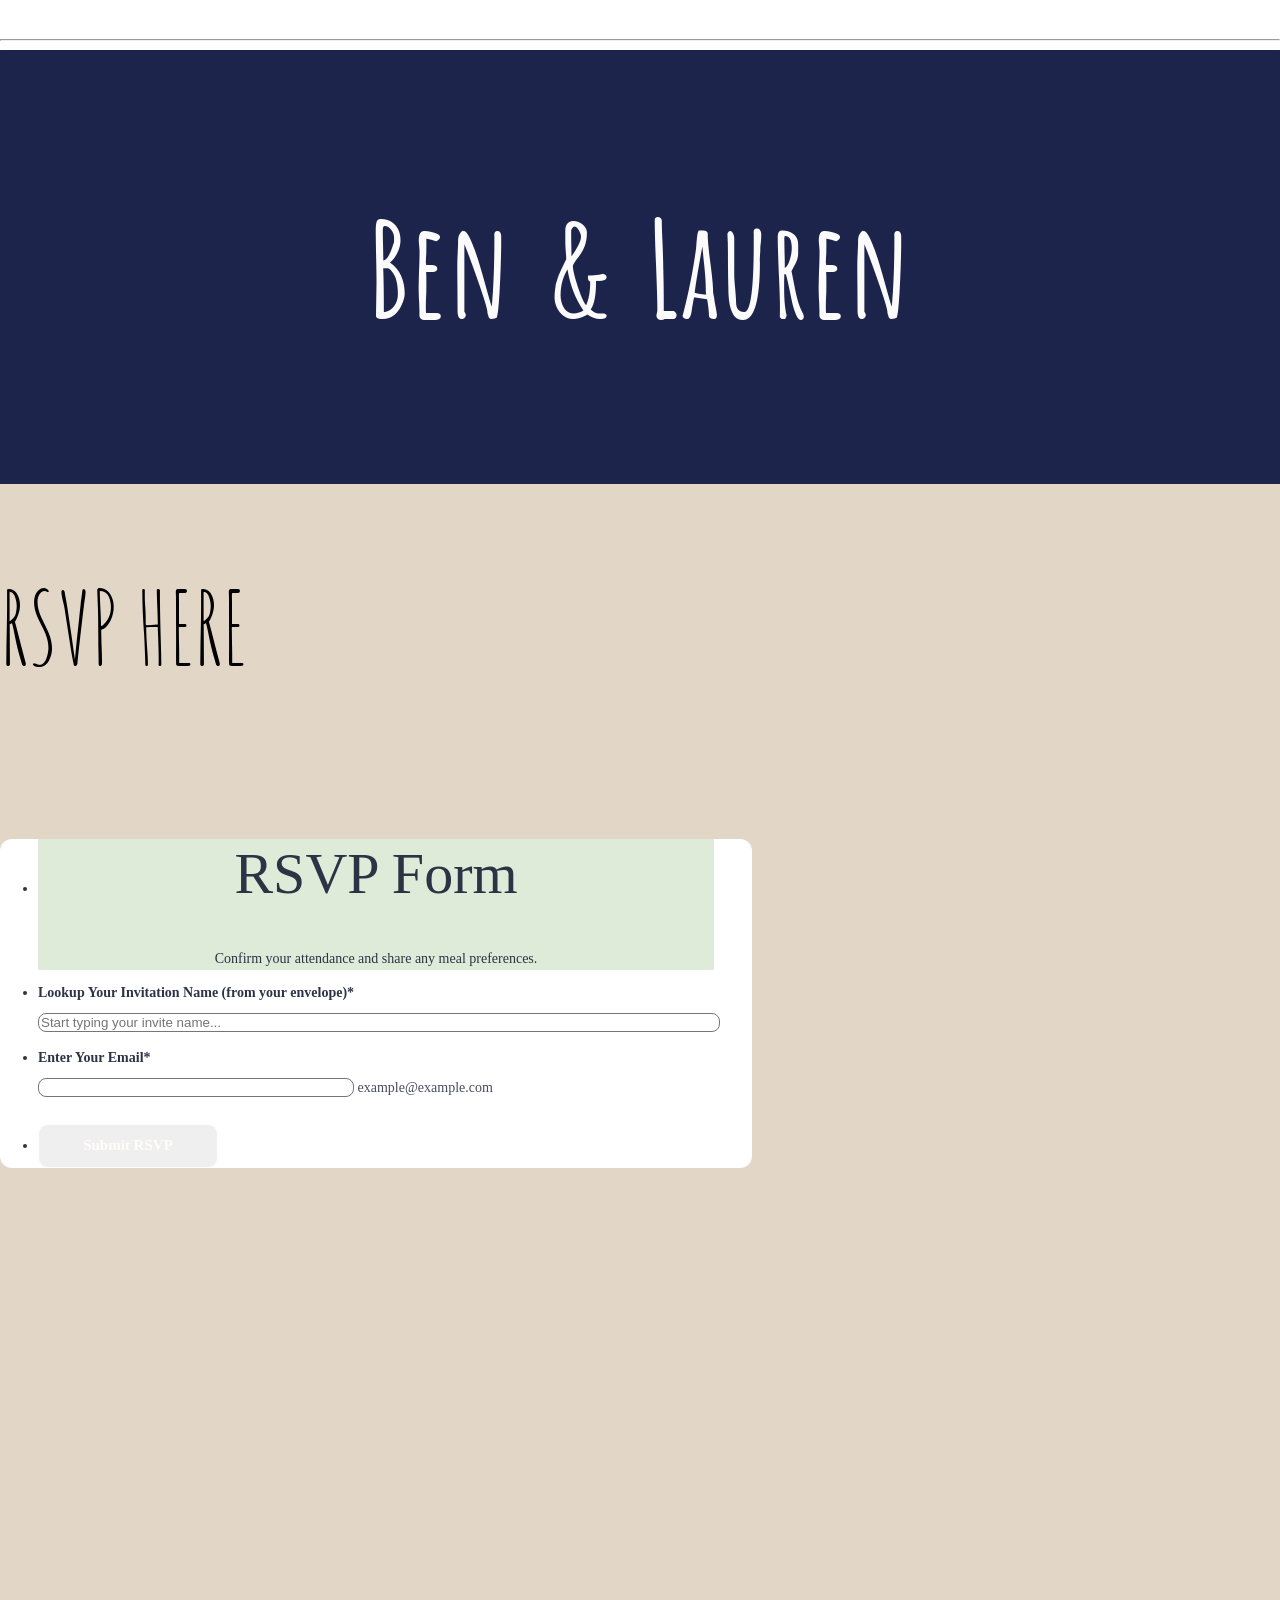
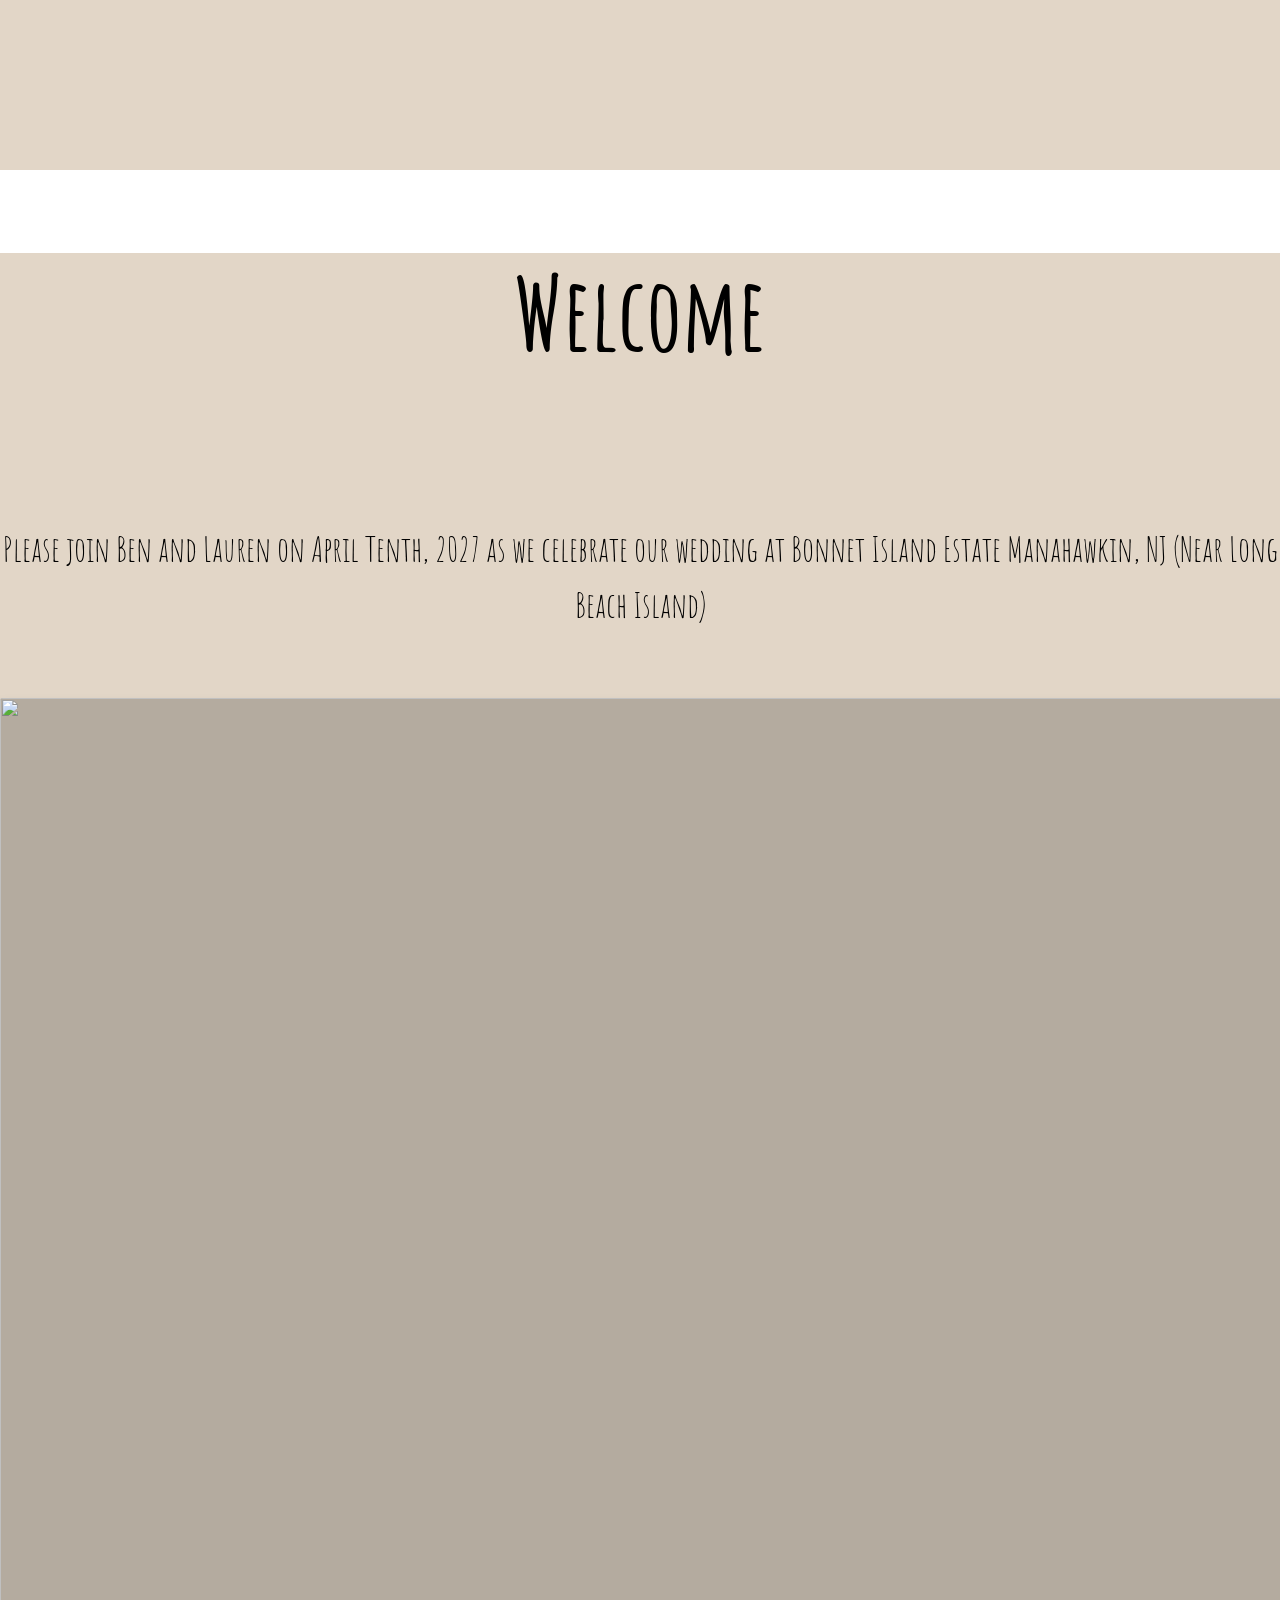
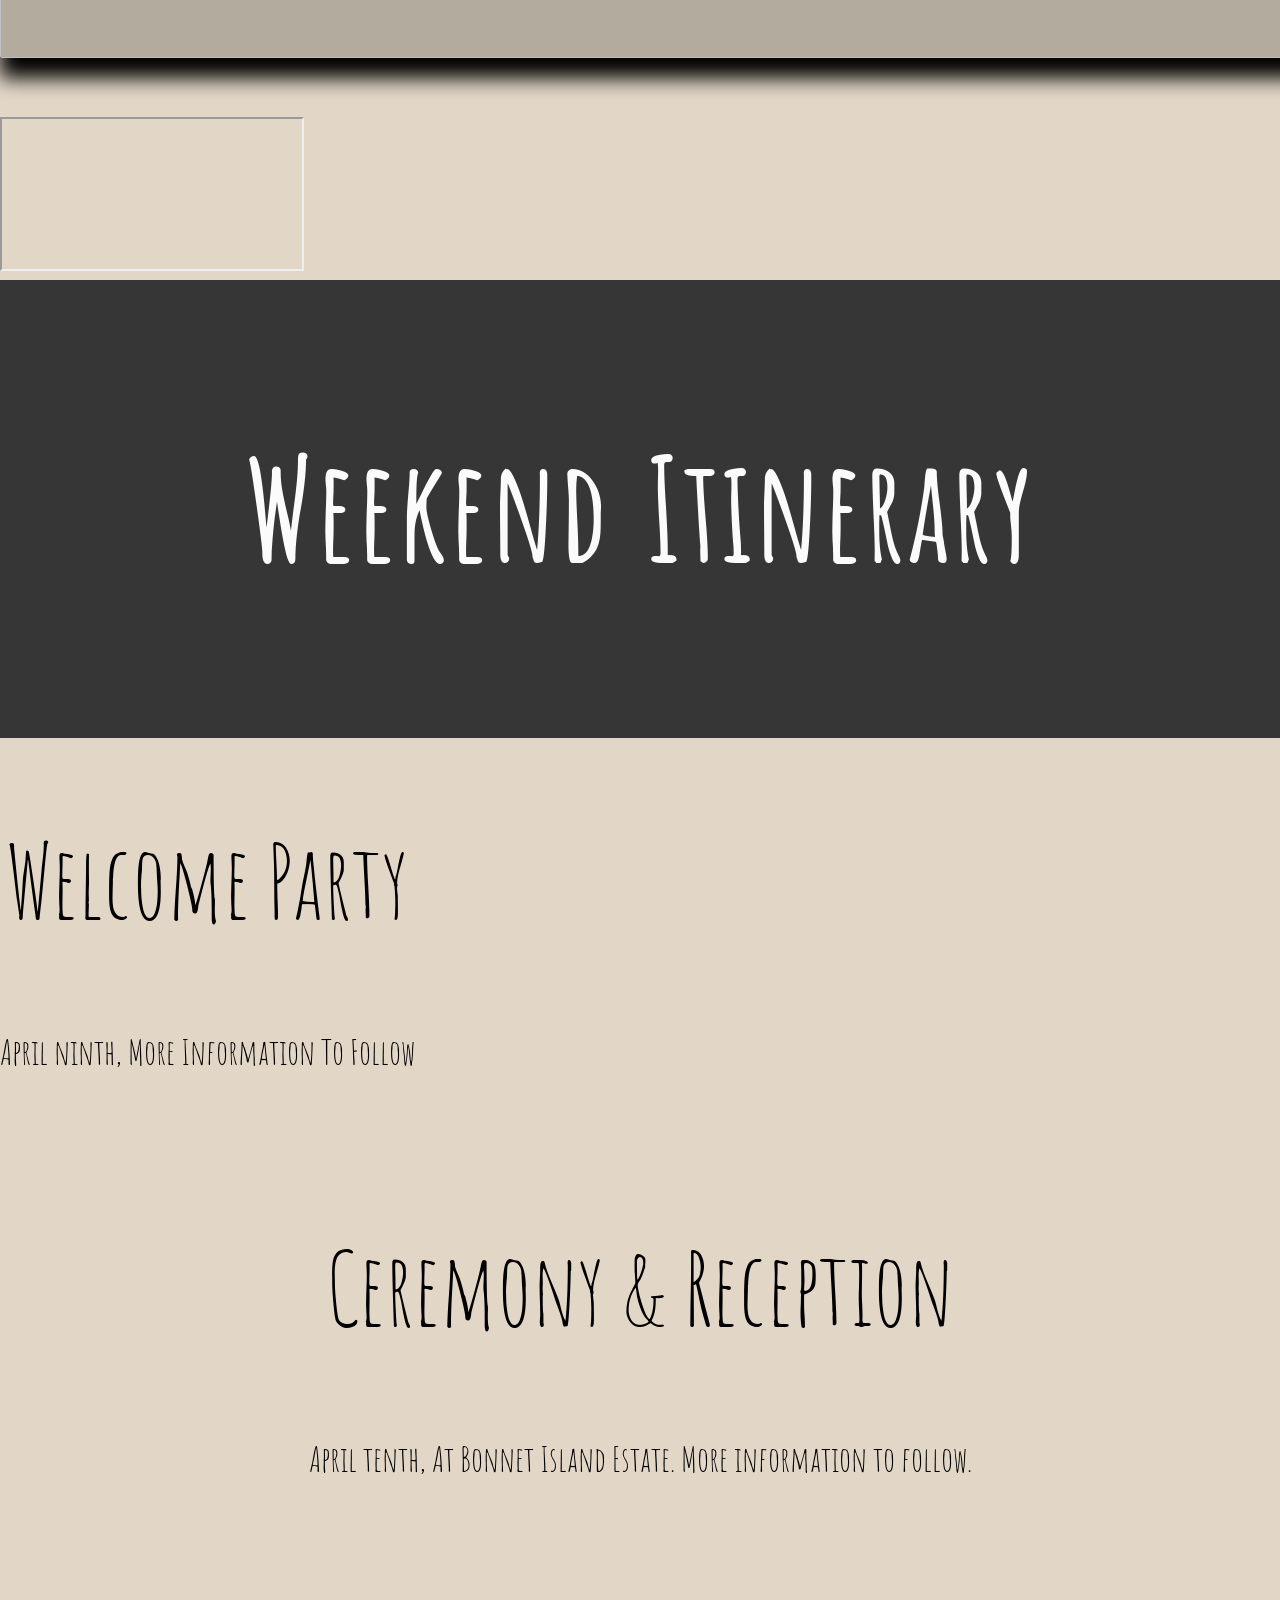
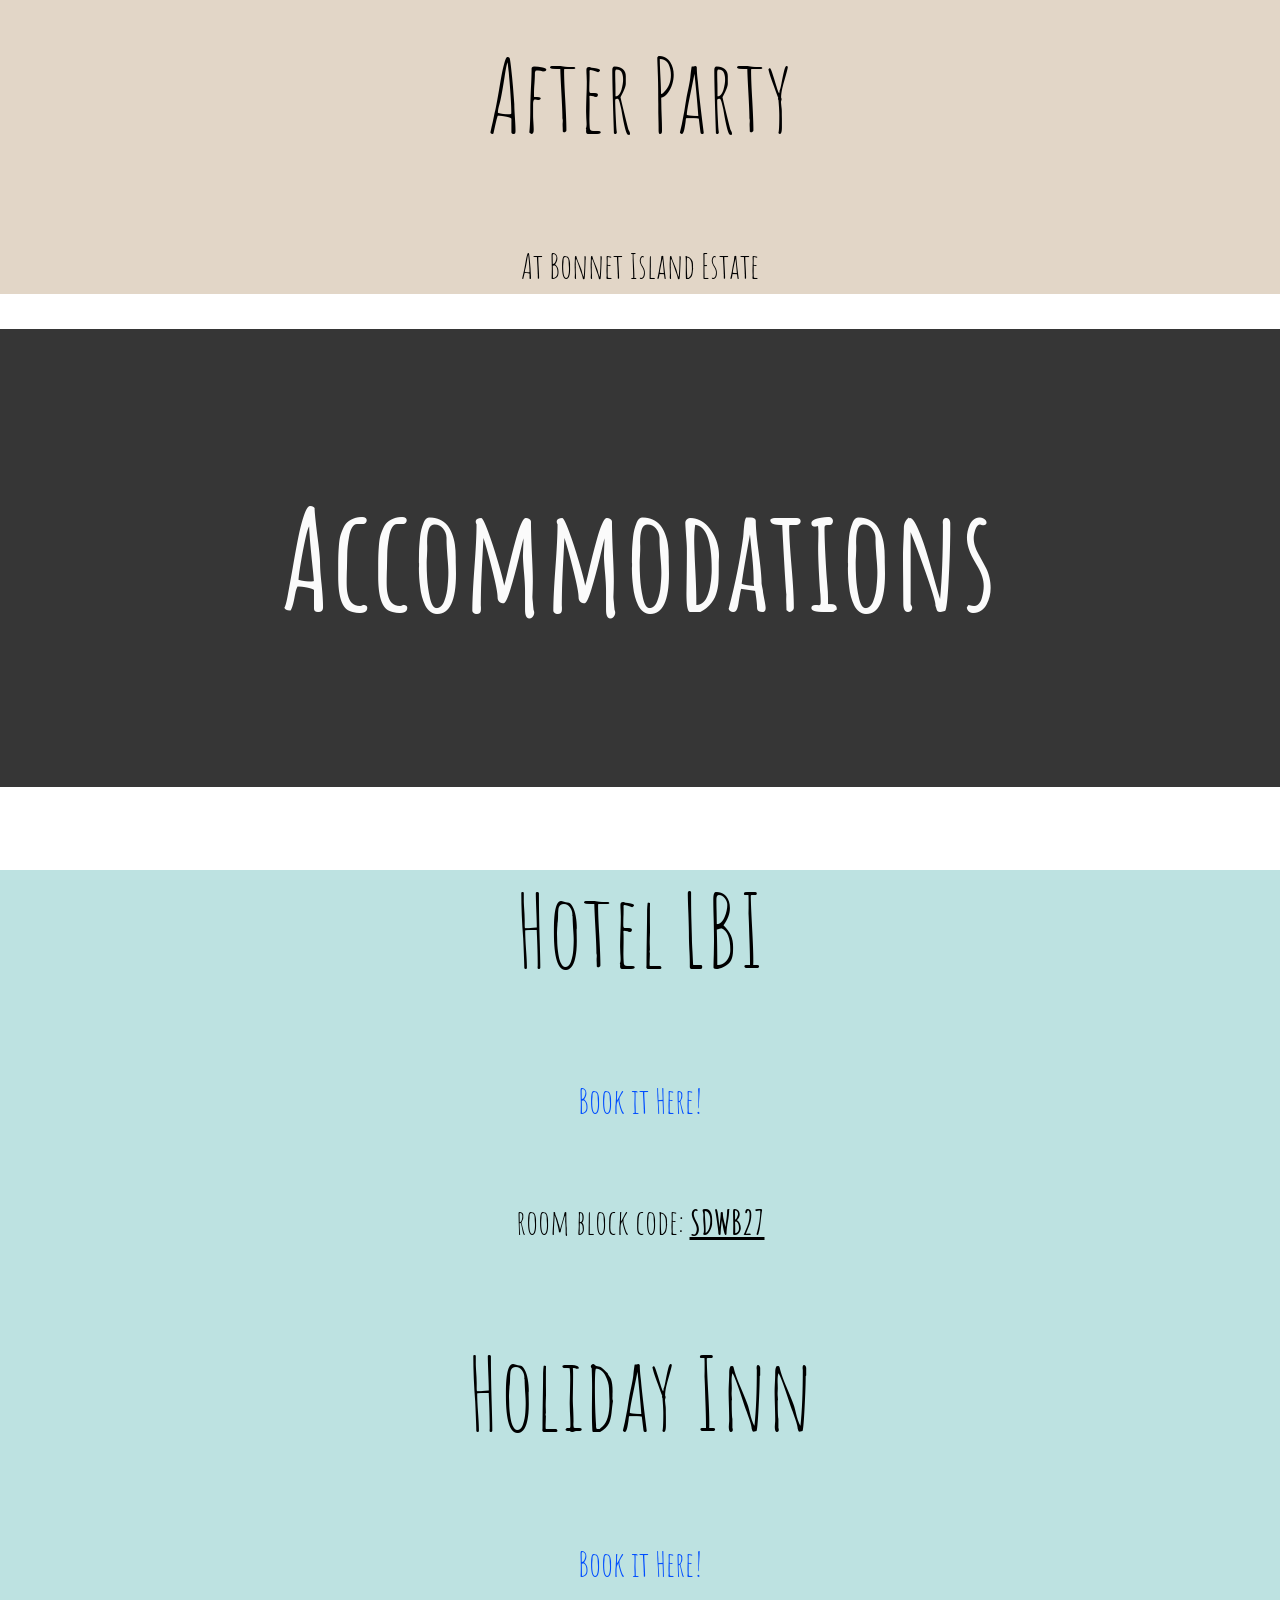
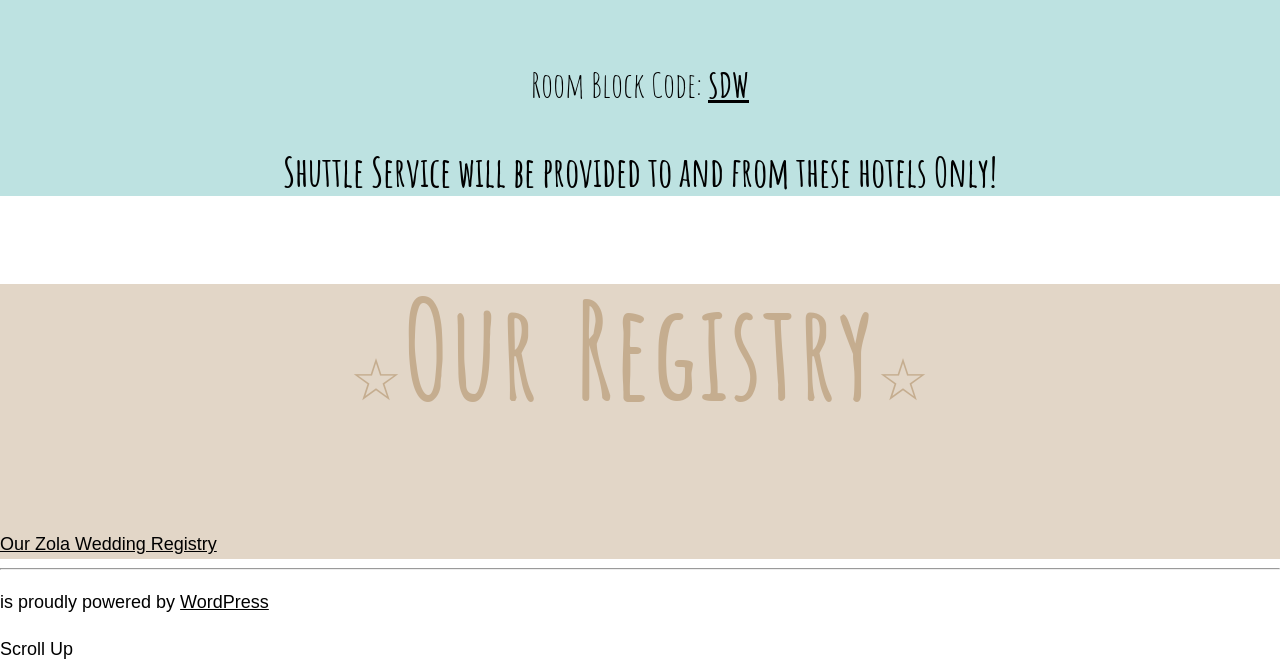
==== index.html @ 3720d5ed "added form" ====
<!DOCTYPE html>
<html lang="en-US">
<head><meta charset="UTF-8">
<link rel="profile" href="https://gmpg.org/xfn/11">
<meta http-equiv="Content-Type" content="text/html; charset=UTF-8">

<title></title>

<link rel="stylesheet" href="https://benev101.github.io/benandlauren//wp-content/themes/twentytwentythree/style.css" media="screen">
<link rel="pingback" href="https://benev101.github.io/benandlauren//xmlrpc.php">



<meta name="viewport" content="width=device-width, initial-scale=1">
<meta name="robots" content="max-image-preview:large">
<title></title>
<link rel="alternate" type="application/rss+xml" title=" » Feed" href="https://benev101.github.io/benandlauren//feed/">
<link rel="alternate" type="application/rss+xml" title=" » Comments Feed" href="https://benev101.github.io/benandlauren//comments/feed/">
<link rel="alternate" title="oEmbed (JSON)" type="application/json+oembed" href="https://benev101.github.io/benandlauren//wp-json/oembed/1.0/embed?url=https%3A%2F%2Fbenev101.github.io%2Fbenandlauren%2F%2F">
<link rel="alternate" title="oEmbed (XML)" type="text/xml+oembed" href="https://benev101.github.io/benandlauren//wp-json/oembed/1.0/embed?url=https%3A%2F%2Fbenev101.github.io%2Fbenandlauren%2F%2F&amp;format=xml">
<style id="wp-img-auto-sizes-contain-inline-css">
img:is([sizes=auto i],[sizes^="auto," i]){contain-intrinsic-size:3000px 1500px}
/*# sourceURL=wp-img-auto-sizes-contain-inline-css */
</style>
<link rel="stylesheet" id="rsvpify-embedder-style-css" href="https://benev101.github.io/benandlauren//wp-content/plugins/rsvpify-oembed/style.css?ver=1775526322" media="all">
<style id="wp-emoji-styles-inline-css">

	img.wp-smiley, img.emoji {
		display: inline !important;
		border: none !important;
		box-shadow: none !important;
		height: 1em !important;
		width: 1em !important;
		margin: 0 0.07em !important;
		vertical-align: -0.1em !important;
		background: none !important;
		padding: 0 !important;
	}
/*# sourceURL=wp-emoji-styles-inline-css */
</style>
<link rel="stylesheet" id="wp-block-library-css" href="https://benev101.github.io/benandlauren//wp-includes/css/dist/block-library/style.min.css?ver=7.0.3" media="all">
<style id="global-styles-inline-css">
:root{--wp--preset--aspect-ratio--square: 1;--wp--preset--aspect-ratio--4-3: 4/3;--wp--preset--aspect-ratio--3-4: 3/4;--wp--preset--aspect-ratio--3-2: 3/2;--wp--preset--aspect-ratio--2-3: 2/3;--wp--preset--aspect-ratio--16-9: 16/9;--wp--preset--aspect-ratio--9-16: 9/16;--wp--preset--color--black: #000000;--wp--preset--color--cyan-bluish-gray: #abb8c3;--wp--preset--color--white: #ffffff;--wp--preset--color--pale-pink: #f78da7;--wp--preset--color--vivid-red: #cf2e2e;--wp--preset--color--luminous-vivid-orange: #ff6900;--wp--preset--color--luminous-vivid-amber: #fcb900;--wp--preset--color--light-green-cyan: #7bdcb5;--wp--preset--color--vivid-green-cyan: #00d084;--wp--preset--color--pale-cyan-blue: #8ed1fc;--wp--preset--color--vivid-cyan-blue: #0693e3;--wp--preset--color--vivid-purple: #9b51e0;--wp--preset--color--base: #ffffff;--wp--preset--color--contrast: #000000;--wp--preset--color--primary: #9DFF20;--wp--preset--color--secondary: #345C00;--wp--preset--color--tertiary: #F6F6F6;--wp--preset--gradient--vivid-cyan-blue-to-vivid-purple: linear-gradient(135deg,rgb(6,147,227) 0%,rgb(155,81,224) 100%);--wp--preset--gradient--light-green-cyan-to-vivid-green-cyan: linear-gradient(135deg,rgb(122,220,180) 0%,rgb(0,208,130) 100%);--wp--preset--gradient--luminous-vivid-amber-to-luminous-vivid-orange: linear-gradient(135deg,rgb(252,185,0) 0%,rgb(255,105,0) 100%);--wp--preset--gradient--luminous-vivid-orange-to-vivid-red: linear-gradient(135deg,rgb(255,105,0) 0%,rgb(207,46,46) 100%);--wp--preset--gradient--very-light-gray-to-cyan-bluish-gray: linear-gradient(135deg,rgb(238,238,238) 0%,rgb(169,184,195) 100%);--wp--preset--gradient--cool-to-warm-spectrum: linear-gradient(135deg,rgb(74,234,220) 0%,rgb(151,120,209) 20%,rgb(207,42,186) 40%,rgb(238,44,130) 60%,rgb(251,105,98) 80%,rgb(254,248,76) 100%);--wp--preset--gradient--blush-light-purple: linear-gradient(135deg,rgb(255,206,236) 0%,rgb(152,150,240) 100%);--wp--preset--gradient--blush-bordeaux: linear-gradient(135deg,rgb(254,205,165) 0%,rgb(254,45,45) 50%,rgb(107,0,62) 100%);--wp--preset--gradient--luminous-dusk: linear-gradient(135deg,rgb(255,203,112) 0%,rgb(199,81,192) 50%,rgb(65,88,208) 100%);--wp--preset--gradient--pale-ocean: linear-gradient(135deg,rgb(255,245,203) 0%,rgb(182,227,212) 50%,rgb(51,167,181) 100%);--wp--preset--gradient--electric-grass: linear-gradient(135deg,rgb(202,248,128) 0%,rgb(113,206,126) 100%);--wp--preset--gradient--midnight: linear-gradient(135deg,rgb(2,3,129) 0%,rgb(40,116,252) 100%);--wp--preset--font-size--small: clamp(0.875rem, 0.875rem + ((1vw - 0.2rem) * 0.227), 1rem);--wp--preset--font-size--medium: clamp(1rem, 1rem + ((1vw - 0.2rem) * 0.227), 1.125rem);--wp--preset--font-size--large: clamp(1.75rem, 1.75rem + ((1vw - 0.2rem) * 0.227), 1.875rem);--wp--preset--font-size--x-large: 2.25rem;--wp--preset--font-size--xx-large: clamp(6.1rem, 6.1rem + ((1vw - 0.2rem) * 7.091), 10rem);--wp--preset--font-family--dm-sans: "DM Sans", sans-serif;--wp--preset--font-family--ibm-plex-mono: 'IBM Plex Mono', monospace;--wp--preset--font-family--inter: "Inter", sans-serif;--wp--preset--font-family--system-font: -apple-system,BlinkMacSystemFont,"Segoe UI",Roboto,Oxygen-Sans,Ubuntu,Cantarell,"Helvetica Neue",sans-serif;--wp--preset--font-family--source-serif-pro: "Source Serif Pro", serif;--wp--preset--spacing--20: 0.44rem;--wp--preset--spacing--30: clamp(1.5rem, 5vw, 2rem);--wp--preset--spacing--40: clamp(1.8rem, 1.8rem + ((1vw - 0.48rem) * 2.885), 3rem);--wp--preset--spacing--50: clamp(2.5rem, 8vw, 4.5rem);--wp--preset--spacing--60: clamp(3.75rem, 10vw, 7rem);--wp--preset--spacing--70: clamp(5rem, 5.25rem + ((1vw - 0.48rem) * 9.096), 8rem);--wp--preset--spacing--80: clamp(7rem, 14vw, 11rem);--wp--preset--shadow--natural: 6px 6px 9px rgba(0, 0, 0, 0.2);--wp--preset--shadow--deep: 12px 12px 50px rgba(0, 0, 0, 0.4);--wp--preset--shadow--sharp: 6px 6px 0px rgba(0, 0, 0, 0.2);--wp--preset--shadow--outlined: 6px 6px 0px -3px rgb(255, 255, 255), 6px 6px rgb(0, 0, 0);--wp--preset--shadow--crisp: 6px 6px 0px rgb(0, 0, 0);}:root { --wp--style--global--content-size: 650px;--wp--style--global--wide-size: 1200px; }:where(body) { margin: 0; }.wp-site-blocks { padding-top: var(--wp--style--root--padding-top); padding-bottom: var(--wp--style--root--padding-bottom); }.has-global-padding { padding-right: var(--wp--style--root--padding-right); padding-left: var(--wp--style--root--padding-left); }.has-global-padding > .alignfull { margin-right: calc(var(--wp--style--root--padding-right) * -1); margin-left: calc(var(--wp--style--root--padding-left) * -1); }.has-global-padding :where(:not(.alignfull.is-layout-flow) > .has-global-padding:not(.wp-block-block, .alignfull)) { padding-right: 0; padding-left: 0; }.has-global-padding :where(:not(.alignfull.is-layout-flow) > .has-global-padding:not(.wp-block-block, .alignfull)) > .alignfull { margin-left: 0; margin-right: 0; }.wp-site-blocks > .alignleft { float: left; margin-right: 2em; }.wp-site-blocks > .alignright { float: right; margin-left: 2em; }.wp-site-blocks > .aligncenter { justify-content: center; margin-left: auto; margin-right: auto; }:where(.wp-site-blocks) > * { margin-block-start: 1.5rem; margin-block-end: 0; }:where(.wp-site-blocks) > :first-child { margin-block-start: 0; }:where(.wp-site-blocks) > :last-child { margin-block-end: 0; }:root { --wp--style--block-gap: 1.5rem; }:root :where(.is-layout-flow) > :first-child{margin-block-start: 0;}:root :where(.is-layout-flow) > :last-child{margin-block-end: 0;}:root :where(.is-layout-flow) > *{margin-block-start: 1.5rem;margin-block-end: 0;}:root :where(.is-layout-constrained) > :first-child{margin-block-start: 0;}:root :where(.is-layout-constrained) > :last-child{margin-block-end: 0;}:root :where(.is-layout-constrained) > *{margin-block-start: 1.5rem;margin-block-end: 0;}:root :where(.is-layout-flex){gap: 1.5rem;}:root :where(.is-layout-grid){gap: 1.5rem;}.is-layout-flow > .alignleft{float: left;margin-inline-start: 0;margin-inline-end: 2em;}.is-layout-flow > .alignright{float: right;margin-inline-start: 2em;margin-inline-end: 0;}.is-layout-flow > .aligncenter{margin-left: auto !important;margin-right: auto !important;}.is-layout-constrained > .alignleft{float: left;margin-inline-start: 0;margin-inline-end: 2em;}.is-layout-constrained > .alignright{float: right;margin-inline-start: 2em;margin-inline-end: 0;}.is-layout-constrained > .aligncenter{margin-left: auto !important;margin-right: auto !important;}.is-layout-constrained > :where(:not(.alignleft):not(.alignright):not(.alignfull)){max-width: var(--wp--style--global--content-size);margin-left: auto !important;margin-right: auto !important;}.is-layout-constrained > .alignwide{max-width: var(--wp--style--global--wide-size);}body .is-layout-flex{display: flex;}.is-layout-flex{flex-wrap: wrap;align-items: center;}.is-layout-flex > :is(*, div){margin: 0;}body .is-layout-grid{display: grid;}.is-layout-grid > :is(*, div){margin: 0;}body{background-color: var(--wp--preset--color--base);color: var(--wp--preset--color--contrast);font-family: var(--wp--preset--font-family--system-font);font-size: var(--wp--preset--font-size--medium);line-height: 1.6;--wp--style--root--padding-top: var(--wp--preset--spacing--40);--wp--style--root--padding-right: var(--wp--preset--spacing--30);--wp--style--root--padding-bottom: var(--wp--preset--spacing--40);--wp--style--root--padding-left: var(--wp--preset--spacing--30);}a:where(:not(.wp-element-button)){color: var(--wp--preset--color--contrast);text-decoration: underline;}:root :where(a:where(:not(.wp-element-button)):hover){text-decoration: none;}:root :where(a:where(:not(.wp-element-button)):focus){text-decoration: underline dashed;}:root :where(a:where(:not(.wp-element-button)):active){color: var(--wp--preset--color--secondary);text-decoration: none;}h1, h2, h3, h4, h5, h6{font-weight: 400;line-height: 1.4;}h1{font-size: clamp(2.032rem, 2.032rem + ((1vw - 0.2rem) * 2.896), 3.625rem);line-height: 1.2;}h2{font-size: clamp(2.625rem, calc(2.625rem + ((1vw - 0.48rem) * 8.4135)), 3.25rem);line-height: 1.2;}h3{font-size: var(--wp--preset--font-size--x-large);}h4{font-size: var(--wp--preset--font-size--large);}h5{font-size: var(--wp--preset--font-size--medium);font-weight: 700;text-transform: uppercase;}h6{font-size: var(--wp--preset--font-size--medium);text-transform: uppercase;}:root :where(.wp-element-button, .wp-block-button__link){background-color: var(--wp--preset--color--primary);border-radius: 0;border-width: 0;color: var(--wp--preset--color--contrast);font-family: inherit;font-size: inherit;font-style: inherit;font-weight: inherit;letter-spacing: inherit;line-height: inherit;padding-top: calc(0.667em + 2px);padding-right: calc(1.333em + 2px);padding-bottom: calc(0.667em + 2px);padding-left: calc(1.333em + 2px);text-decoration: none;text-transform: inherit;}:root :where(.wp-element-button:visited, .wp-block-button__link:visited){color: var(--wp--preset--color--contrast);}:root :where(.wp-element-button:hover, .wp-block-button__link:hover){background-color: var(--wp--preset--color--contrast);color: var(--wp--preset--color--base);}:root :where(.wp-element-button:focus, .wp-block-button__link:focus){background-color: var(--wp--preset--color--contrast);color: var(--wp--preset--color--base);}:root :where(.wp-element-button:active, .wp-block-button__link:active){background-color: var(--wp--preset--color--secondary);color: var(--wp--preset--color--base);}.has-black-color{color: var(--wp--preset--color--black) !important;}.has-cyan-bluish-gray-color{color: var(--wp--preset--color--cyan-bluish-gray) !important;}.has-white-color{color: var(--wp--preset--color--white) !important;}.has-pale-pink-color{color: var(--wp--preset--color--pale-pink) !important;}.has-vivid-red-color{color: var(--wp--preset--color--vivid-red) !important;}.has-luminous-vivid-orange-color{color: var(--wp--preset--color--luminous-vivid-orange) !important;}.has-luminous-vivid-amber-color{color: var(--wp--preset--color--luminous-vivid-amber) !important;}.has-light-green-cyan-color{color: var(--wp--preset--color--light-green-cyan) !important;}.has-vivid-green-cyan-color{color: var(--wp--preset--color--vivid-green-cyan) !important;}.has-pale-cyan-blue-color{color: var(--wp--preset--color--pale-cyan-blue) !important;}.has-vivid-cyan-blue-color{color: var(--wp--preset--color--vivid-cyan-blue) !important;}.has-vivid-purple-color{color: var(--wp--preset--color--vivid-purple) !important;}.has-base-color{color: var(--wp--preset--color--base) !important;}.has-contrast-color{color: var(--wp--preset--color--contrast) !important;}.has-primary-color{color: var(--wp--preset--color--primary) !important;}.has-secondary-color{color: var(--wp--preset--color--secondary) !important;}.has-tertiary-color{color: var(--wp--preset--color--tertiary) !important;}.has-black-background-color{background-color: var(--wp--preset--color--black) !important;}.has-cyan-bluish-gray-background-color{background-color: var(--wp--preset--color--cyan-bluish-gray) !important;}.has-white-background-color{background-color: var(--wp--preset--color--white) !important;}.has-pale-pink-background-color{background-color: var(--wp--preset--color--pale-pink) !important;}.has-vivid-red-background-color{background-color: var(--wp--preset--color--vivid-red) !important;}.has-luminous-vivid-orange-background-color{background-color: var(--wp--preset--color--luminous-vivid-orange) !important;}.has-luminous-vivid-amber-background-color{background-color: var(--wp--preset--color--luminous-vivid-amber) !important;}.has-light-green-cyan-background-color{background-color: var(--wp--preset--color--light-green-cyan) !important;}.has-vivid-green-cyan-background-color{background-color: var(--wp--preset--color--vivid-green-cyan) !important;}.has-pale-cyan-blue-background-color{background-color: var(--wp--preset--color--pale-cyan-blue) !important;}.has-vivid-cyan-blue-background-color{background-color: var(--wp--preset--color--vivid-cyan-blue) !important;}.has-vivid-purple-background-color{background-color: var(--wp--preset--color--vivid-purple) !important;}.has-base-background-color{background-color: var(--wp--preset--color--base) !important;}.has-contrast-background-color{background-color: var(--wp--preset--color--contrast) !important;}.has-primary-background-color{background-color: var(--wp--preset--color--primary) !important;}.has-secondary-background-color{background-color: var(--wp--preset--color--secondary) !important;}.has-tertiary-background-color{background-color: var(--wp--preset--color--tertiary) !important;}.has-black-border-color{border-color: var(--wp--preset--color--black) !important;}.has-cyan-bluish-gray-border-color{border-color: var(--wp--preset--color--cyan-bluish-gray) !important;}.has-white-border-color{border-color: var(--wp--preset--color--white) !important;}.has-pale-pink-border-color{border-color: var(--wp--preset--color--pale-pink) !important;}.has-vivid-red-border-color{border-color: var(--wp--preset--color--vivid-red) !important;}.has-luminous-vivid-orange-border-color{border-color: var(--wp--preset--color--luminous-vivid-orange) !important;}.has-luminous-vivid-amber-border-color{border-color: var(--wp--preset--color--luminous-vivid-amber) !important;}.has-light-green-cyan-border-color{border-color: var(--wp--preset--color--light-green-cyan) !important;}.has-vivid-green-cyan-border-color{border-color: var(--wp--preset--color--vivid-green-cyan) !important;}.has-pale-cyan-blue-border-color{border-color: var(--wp--preset--color--pale-cyan-blue) !important;}.has-vivid-cyan-blue-border-color{border-color: var(--wp--preset--color--vivid-cyan-blue) !important;}.has-vivid-purple-border-color{border-color: var(--wp--preset--color--vivid-purple) !important;}.has-base-border-color{border-color: var(--wp--preset--color--base) !important;}.has-contrast-border-color{border-color: var(--wp--preset--color--contrast) !important;}.has-primary-border-color{border-color: var(--wp--preset--color--primary) !important;}.has-secondary-border-color{border-color: var(--wp--preset--color--secondary) !important;}.has-tertiary-border-color{border-color: var(--wp--preset--color--tertiary) !important;}.has-vivid-cyan-blue-to-vivid-purple-gradient-background{background: var(--wp--preset--gradient--vivid-cyan-blue-to-vivid-purple) !important;}.has-light-green-cyan-to-vivid-green-cyan-gradient-background{background: var(--wp--preset--gradient--light-green-cyan-to-vivid-green-cyan) !important;}.has-luminous-vivid-amber-to-luminous-vivid-orange-gradient-background{background: var(--wp--preset--gradient--luminous-vivid-amber-to-luminous-vivid-orange) !important;}.has-luminous-vivid-orange-to-vivid-red-gradient-background{background: var(--wp--preset--gradient--luminous-vivid-orange-to-vivid-red) !important;}.has-very-light-gray-to-cyan-bluish-gray-gradient-background{background: var(--wp--preset--gradient--very-light-gray-to-cyan-bluish-gray) !important;}.has-cool-to-warm-spectrum-gradient-background{background: var(--wp--preset--gradient--cool-to-warm-spectrum) !important;}.has-blush-light-purple-gradient-background{background: var(--wp--preset--gradient--blush-light-purple) !important;}.has-blush-bordeaux-gradient-background{background: var(--wp--preset--gradient--blush-bordeaux) !important;}.has-luminous-dusk-gradient-background{background: var(--wp--preset--gradient--luminous-dusk) !important;}.has-pale-ocean-gradient-background{background: var(--wp--preset--gradient--pale-ocean) !important;}.has-electric-grass-gradient-background{background: var(--wp--preset--gradient--electric-grass) !important;}.has-midnight-gradient-background{background: var(--wp--preset--gradient--midnight) !important;}.has-small-font-size{font-size: var(--wp--preset--font-size--small) !important;}.has-medium-font-size{font-size: var(--wp--preset--font-size--medium) !important;}.has-large-font-size{font-size: var(--wp--preset--font-size--large) !important;}.has-x-large-font-size{font-size: var(--wp--preset--font-size--x-large) !important;}.has-xx-large-font-size{font-size: var(--wp--preset--font-size--xx-large) !important;}.has-dm-sans-font-family{font-family: var(--wp--preset--font-family--dm-sans) !important;}.has-ibm-plex-mono-font-family{font-family: var(--wp--preset--font-family--ibm-plex-mono) !important;}.has-inter-font-family{font-family: var(--wp--preset--font-family--inter) !important;}.has-system-font-font-family{font-family: var(--wp--preset--font-family--system-font) !important;}.has-source-serif-pro-font-family{font-family: var(--wp--preset--font-family--source-serif-pro) !important;}
/*# sourceURL=global-styles-inline-css */
</style>
<style id="wp-block-template-skip-link-inline-css">
/*! This file is auto-generated */
.skip-link.screen-reader-text{border:0;clip-path:inset(50%);height:1px;margin:-1px;overflow:hidden;padding:0;position:absolute!important;width:1px;word-wrap:normal!important;word-break:normal!important}.skip-link.screen-reader-text:focus{background-color:#eee;clip-path:none;color:#444;display:block;font-size:1em;height:auto;left:5px;line-height:normal;padding:15px 23px 14px;text-decoration:none;top:5px;width:auto;z-index:100000}
/*# sourceURL=/wp-includes/css/wp-block-template-skip-link.min.css */
</style>
<link rel="stylesheet" id="essential-widgets-css" href="https://benev101.github.io/benandlauren//wp-content/plugins/essential-widgets/public/css/essential-widgets-public.css?ver=3.0.1" media="all">
<link rel="stylesheet" id="rsvpify-embedder-frontend-css" href="https://benev101.github.io/benandlauren//wp-content/plugins/rsvpify-oembed/frontend.css?ver=1775526322" media="all">
<link rel="stylesheet" id="dashicons-css" href="https://benev101.github.io/benandlauren//wp-includes/css/dashicons.min.css?ver=7.0.3" media="all">
<link rel="stylesheet" id="to-top-css" href="https://benev101.github.io/benandlauren//wp-content/plugins/to-top/public/css/to-top-public.css?ver=3.1" media="all">
<link rel="stylesheet" id="elementor-frontend-css" href="https://benev101.github.io/benandlauren//wp-content/plugins/elementor/assets/css/frontend.min.css?ver=4.0.1" media="all">
<style id="elementor-frontend-inline-css">
.elementor-kit-89{--e-global-color-primary:#1C244B;--e-global-color-secondary:#F3F5F8;--e-global-color-text:#324A6D;--e-global-color-accent:#467FF7;--e-global-color-c696dce:#FFFFFF;--e-global-color-14ef391:#C8D5DC;--e-global-color-764183d:#F9FAFD;--e-global-color-d6cea4e:#FFFFFF;--e-global-color-86b4fcd:#02010100;--e-global-color-57c8da2:#000000CC;--e-global-typography-primary-font-family:"Poppins";--e-global-typography-primary-font-size:65px;--e-global-typography-primary-font-weight:600;--e-global-typography-primary-text-transform:none;--e-global-typography-primary-font-style:normal;--e-global-typography-primary-text-decoration:none;--e-global-typography-primary-line-height:1.2em;--e-global-typography-primary-letter-spacing:0px;--e-global-typography-secondary-font-family:"Poppins";--e-global-typography-secondary-font-size:36px;--e-global-typography-secondary-font-weight:600;--e-global-typography-secondary-text-transform:capitalize;--e-global-typography-secondary-font-style:normal;--e-global-typography-secondary-text-decoration:none;--e-global-typography-secondary-line-height:1.1em;--e-global-typography-secondary-letter-spacing:0px;--e-global-typography-text-font-family:"Poppins";--e-global-typography-text-font-size:16px;--e-global-typography-text-font-weight:300;--e-global-typography-text-text-transform:none;--e-global-typography-text-font-style:normal;--e-global-typography-text-text-decoration:none;--e-global-typography-text-line-height:1.5em;--e-global-typography-text-letter-spacing:0px;--e-global-typography-accent-font-family:"Poppins";--e-global-typography-accent-font-size:16px;--e-global-typography-accent-font-weight:400;--e-global-typography-accent-text-transform:capitalize;--e-global-typography-accent-font-style:normal;--e-global-typography-accent-text-decoration:none;--e-global-typography-accent-line-height:1em;--e-global-typography-accent-letter-spacing:0px;--e-global-typography-392b9e0-font-family:"Poppins";--e-global-typography-392b9e0-font-size:22px;--e-global-typography-392b9e0-font-weight:600;--e-global-typography-392b9e0-text-transform:capitalize;--e-global-typography-392b9e0-font-style:normal;--e-global-typography-392b9e0-text-decoration:none;--e-global-typography-392b9e0-line-height:1.2em;--e-global-typography-392b9e0-letter-spacing:0px;--e-global-typography-c05b693-font-family:"Poppins";--e-global-typography-c05b693-font-size:22px;--e-global-typography-c05b693-font-weight:300;--e-global-typography-c05b693-text-transform:none;--e-global-typography-c05b693-font-style:normal;--e-global-typography-c05b693-text-decoration:none;--e-global-typography-c05b693-line-height:1.5em;--e-global-typography-c05b693-letter-spacing:0px;--e-global-typography-6558fb1-font-family:"Poppins";--e-global-typography-6558fb1-font-size:16px;--e-global-typography-6558fb1-font-weight:300;--e-global-typography-6558fb1-text-transform:uppercase;--e-global-typography-6558fb1-font-style:normal;--e-global-typography-6558fb1-text-decoration:none;--e-global-typography-6558fb1-line-height:1.5em;--e-global-typography-6558fb1-letter-spacing:10px;--e-global-typography-92bce3b-font-family:"Poppins";--e-global-typography-92bce3b-font-size:16px;--e-global-typography-92bce3b-font-weight:400;--e-global-typography-92bce3b-text-transform:capitalize;--e-global-typography-92bce3b-font-style:italic;--e-global-typography-92bce3b-text-decoration:underline;--e-global-typography-92bce3b-line-height:1em;--e-global-typography-92bce3b-letter-spacing:0px;--e-global-typography-b2deeae-font-family:"Poppins";--e-global-typography-b2deeae-font-size:85px;--e-global-typography-b2deeae-font-weight:600;--e-global-typography-b2deeae-text-transform:none;--e-global-typography-b2deeae-font-style:normal;--e-global-typography-b2deeae-text-decoration:none;--e-global-typography-b2deeae-line-height:1em;--e-global-typography-b2deeae-letter-spacing:0px;--e-global-typography-fb1a3e0-font-family:"Poppins";--e-global-typography-fb1a3e0-font-size:200px;--e-global-typography-fb1a3e0-font-weight:600;--e-global-typography-fb1a3e0-text-transform:none;--e-global-typography-fb1a3e0-font-style:normal;--e-global-typography-fb1a3e0-text-decoration:none;--e-global-typography-fb1a3e0-line-height:1.2em;--e-global-typography-fb1a3e0-letter-spacing:0px;--e-global-typography-397e168-font-family:"Poppins";--e-global-typography-397e168-font-size:16px;--e-global-typography-397e168-font-weight:400;--e-global-typography-397e168-text-transform:capitalize;--e-global-typography-397e168-font-style:italic;--e-global-typography-397e168-text-decoration:none;--e-global-typography-397e168-line-height:1.3em;--e-global-typography-397e168-letter-spacing:0px;--e-global-typography-dc244bd-font-family:"Amatic SC";--e-global-typography-dc244bd-font-size:131px;--e-global-typography-dc244bd-font-weight:600;--e-global-typography-dc244bd-text-transform:none;--e-global-typography-dc244bd-font-style:normal;--e-global-typography-dc244bd-text-decoration:none;--e-global-typography-dc244bd-line-height:1em;--e-global-typography-dc244bd-letter-spacing:1.2px;--e-global-typography-dc244bd-word-spacing:10px;background-color:var( --e-global-color-c696dce );}.elementor-kit-89 h4{color:var( --e-global-color-primary );font-family:var( --e-global-typography-392b9e0-font-family ), Sans-serif;font-size:var( --e-global-typography-392b9e0-font-size );font-weight:var( --e-global-typography-392b9e0-font-weight );text-transform:var( --e-global-typography-392b9e0-text-transform );font-style:var( --e-global-typography-392b9e0-font-style );text-decoration:var( --e-global-typography-392b9e0-text-decoration );line-height:var( --e-global-typography-392b9e0-line-height );letter-spacing:var( --e-global-typography-392b9e0-letter-spacing );word-spacing:var( --e-global-typography-392b9e0-word-spacing );}.elementor-section.elementor-section-boxed > .elementor-container{max-width:1140px;}.e-con{--container-max-width:1140px;--container-default-padding-top:0px;--container-default-padding-right:0px;--container-default-padding-bottom:0px;--container-default-padding-left:0px;}.elementor-widget:not(:last-child){margin-block-end:20px;}.elementor-element{--widgets-spacing:20px 20px;--widgets-spacing-row:20px;--widgets-spacing-column:20px;}{}h1.entry-title{display:var(--page-title-display);}@media(max-width:1024px){.elementor-kit-89{--e-global-typography-primary-font-size:45px;--e-global-typography-secondary-font-size:25px;--e-global-typography-text-font-size:14px;--e-global-typography-accent-font-size:14px;--e-global-typography-c05b693-font-size:14px;--e-global-typography-6558fb1-font-size:14px;--e-global-typography-92bce3b-font-size:14px;--e-global-typography-b2deeae-font-size:65px;--e-global-typography-fb1a3e0-font-size:145px;--e-global-typography-397e168-font-size:14px;--e-global-typography-dc244bd-font-size:65px;}.elementor-kit-89 h4{font-size:var( --e-global-typography-392b9e0-font-size );line-height:var( --e-global-typography-392b9e0-line-height );letter-spacing:var( --e-global-typography-392b9e0-letter-spacing );word-spacing:var( --e-global-typography-392b9e0-word-spacing );}.elementor-section.elementor-section-boxed > .elementor-container{max-width:1024px;}.e-con{--container-max-width:1024px;}}@media(max-width:767px){.elementor-kit-89{--e-global-typography-primary-font-size:28px;--e-global-typography-primary-line-height:1.1em;--e-global-typography-secondary-font-size:20px;--e-global-typography-392b9e0-font-size:18px;--e-global-typography-b2deeae-font-size:48px;--e-global-typography-b2deeae-line-height:1em;--e-global-typography-fb1a3e0-font-size:100px;--e-global-typography-fb1a3e0-line-height:1em;--e-global-typography-dc244bd-font-size:48px;--e-global-typography-dc244bd-line-height:1em;}.elementor-kit-89 h4{font-size:var( --e-global-typography-392b9e0-font-size );line-height:var( --e-global-typography-392b9e0-line-height );letter-spacing:var( --e-global-typography-392b9e0-letter-spacing );word-spacing:var( --e-global-typography-392b9e0-word-spacing );}.elementor-section.elementor-section-boxed > .elementor-container{max-width:767px;}.e-con{--container-max-width:767px;}}
.e-heading-base a, .e-paragraph-base a { all: unset; cursor: pointer; }form[data-element_type="e-form"].form-state-success [data-element_type="e-form-success-message"],form[data-element_type="e-form"].form-state-error [data-element_type="e-form-error-message"]{ display: block; }
.elementor-118 .elementor-element.elementor-element-7426c920{--display:flex;--min-height:100vh;--justify-content:space-between;--align-items:center;--container-widget-width:calc( ( 1 - var( --container-widget-flex-grow ) ) * 100% );--gap:0px 0px;--row-gap:0px;--column-gap:0px;--flex-wrap:nowrap;--overflow:hidden;--overlay-opacity:0.48;border-style:none;--border-style:none;--border-radius:0px 0px 0px 0px;box-shadow:0px 39px 31px -2px rgba(0, 0, 0, 0.75);--margin-top:0px;--margin-bottom:0px;--margin-left:0px;--margin-right:0px;--padding-top:0%;--padding-bottom:0%;--padding-left:0%;--padding-right:0%;}.elementor-118 .elementor-element.elementor-element-7426c920:not(.elementor-motion-effects-element-type-background), .elementor-118 .elementor-element.elementor-element-7426c920 > .elementor-motion-effects-container > .elementor-motion-effects-layer{background-color:var( --e-global-color-primary );background-image:url("https://benev101.github.io/benandlauren//wp-content/uploads/2026/04/cropped-BenLaurenProposal-32-scaled-1-e1775766551320.jpg");background-position:top center;background-size:cover;}.elementor-118 .elementor-element.elementor-element-7426c920::before, .elementor-118 .elementor-element.elementor-element-7426c920 > .elementor-background-video-container::before, .elementor-118 .elementor-element.elementor-element-7426c920 > .e-con-inner > .elementor-background-video-container::before, .elementor-118 .elementor-element.elementor-element-7426c920 > .elementor-background-slideshow::before, .elementor-118 .elementor-element.elementor-element-7426c920 > .e-con-inner > .elementor-background-slideshow::before, .elementor-118 .elementor-element.elementor-element-7426c920 > .elementor-motion-effects-container > .elementor-motion-effects-layer::before{background-color:#0A0A0A;--background-overlay:'';}.elementor-118 .elementor-element.elementor-element-7426c920.e-con{--align-self:flex-start;--order:-99999 /* order start hack */;--flex-grow:0;--flex-shrink:1;}.elementor-widget-heading .elementor-heading-title{font-family:var( --e-global-typography-primary-font-family ), Sans-serif;font-size:var( --e-global-typography-primary-font-size );font-weight:var( --e-global-typography-primary-font-weight );text-transform:var( --e-global-typography-primary-text-transform );font-style:var( --e-global-typography-primary-font-style );text-decoration:var( --e-global-typography-primary-text-decoration );line-height:var( --e-global-typography-primary-line-height );letter-spacing:var( --e-global-typography-primary-letter-spacing );color:var( --e-global-color-primary );}.elementor-118 .elementor-element.elementor-element-4a0fd027{width:100%;max-width:100%;z-index:0;text-align:center;}.elementor-118 .elementor-element.elementor-element-4a0fd027 > .elementor-widget-container{margin:0px 0px 0px 0px;padding:5% 5% 5% 5%;}.elementor-118 .elementor-element.elementor-element-4a0fd027.elementor-element{--align-self:center;--order:99999 /* order end hack */;--flex-grow:0;--flex-shrink:1;}.elementor-118 .elementor-element.elementor-element-4a0fd027 .elementor-heading-title{font-family:"Amatic SC", Sans-serif;font-size:131px;font-weight:600;text-transform:none;font-style:normal;text-decoration:none;line-height:1em;letter-spacing:1.2px;word-spacing:10px;color:#FBFBFB;}.elementor-118 .elementor-element.elementor-element-3c12833{--display:flex;--min-height:0px;--justify-content:center;--gap:0px 0px;--row-gap:0px;--column-gap:0px;}.elementor-118 .elementor-element.elementor-element-3c12833.e-con{--flex-grow:0;--flex-shrink:0;}.elementor-118 .elementor-element.elementor-element-4381748{--display:flex;--min-height:0px;--gap:27px 20px;--row-gap:27px;--column-gap:20px;--overlay-opacity:0.5;}.elementor-118 .elementor-element.elementor-element-4381748:not(.elementor-motion-effects-element-type-background), .elementor-118 .elementor-element.elementor-element-4381748 > .elementor-motion-effects-container > .elementor-motion-effects-layer{background-color:#E2D6C7;}.elementor-118 .elementor-element.elementor-element-4381748::before, .elementor-118 .elementor-element.elementor-element-4381748 > .elementor-background-video-container::before, .elementor-118 .elementor-element.elementor-element-4381748 > .e-con-inner > .elementor-background-video-container::before, .elementor-118 .elementor-element.elementor-element-4381748 > .elementor-background-slideshow::before, .elementor-118 .elementor-element.elementor-element-4381748 > .e-con-inner > .elementor-background-slideshow::before, .elementor-118 .elementor-element.elementor-element-4381748 > .elementor-motion-effects-container > .elementor-motion-effects-layer::before{--background-overlay:'';}.elementor-118 .elementor-element.elementor-element-4381748.e-con{--flex-grow:1;--flex-shrink:0;}.elementor-widget-divider{--divider-color:var( --e-global-color-secondary );}.elementor-widget-divider .elementor-divider__text{color:var( --e-global-color-secondary );font-family:var( --e-global-typography-secondary-font-family ), Sans-serif;font-size:var( --e-global-typography-secondary-font-size );font-weight:var( --e-global-typography-secondary-font-weight );text-transform:var( --e-global-typography-secondary-text-transform );font-style:var( --e-global-typography-secondary-font-style );text-decoration:var( --e-global-typography-secondary-text-decoration );line-height:var( --e-global-typography-secondary-line-height );letter-spacing:var( --e-global-typography-secondary-letter-spacing );}.elementor-widget-divider.elementor-view-stacked .elementor-icon{background-color:var( --e-global-color-secondary );}.elementor-widget-divider.elementor-view-framed .elementor-icon, .elementor-widget-divider.elementor-view-default .elementor-icon{color:var( --e-global-color-secondary );border-color:var( --e-global-color-secondary );}.elementor-widget-divider.elementor-view-framed .elementor-icon, .elementor-widget-divider.elementor-view-default .elementor-icon svg{fill:var( --e-global-color-secondary );}.elementor-118 .elementor-element.elementor-element-73ab3b3{--divider-border-style:solid;--divider-color:#000;--divider-border-width:1px;}.elementor-118 .elementor-element.elementor-element-73ab3b3 .elementor-divider-separator{width:64%;margin:0 auto;margin-center:0;}.elementor-118 .elementor-element.elementor-element-73ab3b3 .elementor-divider{text-align:center;padding-block-start:15px;padding-block-end:15px;}.elementor-118 .elementor-element.elementor-element-91b9327{--display:flex;--min-height:90px;}.elementor-118 .elementor-element.elementor-element-91b9327:not(.elementor-motion-effects-element-type-background), .elementor-118 .elementor-element.elementor-element-91b9327 > .elementor-motion-effects-container > .elementor-motion-effects-layer{background-color:#E2D6C7;}.elementor-118 .elementor-element.elementor-element-c119f93{--divider-border-style:solid;--divider-color:#000;--divider-border-width:1px;}.elementor-118 .elementor-element.elementor-element-c119f93 .elementor-divider-separator{width:50%;margin:0 auto;margin-center:0;}.elementor-118 .elementor-element.elementor-element-c119f93 .elementor-divider{text-align:center;padding-block-start:15px;padding-block-end:15px;}.elementor-118 .elementor-element.elementor-element-af75125{--divider-border-style:solid;--divider-color:#000;--divider-border-width:1px;}.elementor-118 .elementor-element.elementor-element-af75125 .elementor-divider-separator{width:50%;margin:0 auto;margin-center:0;}.elementor-118 .elementor-element.elementor-element-af75125 .elementor-divider{text-align:center;padding-block-start:15px;padding-block-end:15px;}.elementor-118 .elementor-element.elementor-element-3477469{--divider-border-style:solid;--divider-color:#000;--divider-border-width:1px;}.elementor-118 .elementor-element.elementor-element-3477469 .elementor-divider-separator{width:50%;margin:0 auto;margin-center:0;}.elementor-118 .elementor-element.elementor-element-3477469 .elementor-divider{text-align:center;padding-block-start:15px;padding-block-end:15px;}.elementor-118 .elementor-element.elementor-element-5bda7a7{--display:flex;--min-height:89vh;--flex-direction:column;--container-widget-width:100%;--container-widget-height:initial;--container-widget-flex-grow:0;--container-widget-align-self:initial;--flex-wrap-mobile:wrap;--justify-content:flex-start;--gap:0px 0px;--row-gap:0px;--column-gap:0px;--flex-wrap:wrap;--align-content:center;--padding-top:-1000%;--padding-bottom:0%;--padding-left:0%;--padding-right:0%;}.elementor-118 .elementor-element.elementor-element-5bda7a7:not(.elementor-motion-effects-element-type-background), .elementor-118 .elementor-element.elementor-element-5bda7a7 > .elementor-motion-effects-container > .elementor-motion-effects-layer{background-color:#363636;background-image:url("https://benev101.github.io/benandlauren//wp-content/uploads/2026/04/BIE.back-of-estate-from-dock-Morgan-Taylor-Artistry-scaled-1.jpg");background-position:center center;background-repeat:no-repeat;background-size:cover;}.elementor-118 .elementor-element.elementor-element-053fb55{width:100%;max-width:100%;z-index:0;text-align:center;}.elementor-118 .elementor-element.elementor-element-053fb55 > .elementor-widget-container{margin:0px 0px 0px 0px;padding:5% 5% 5% 5%;}.elementor-118 .elementor-element.elementor-element-053fb55.elementor-element{--align-self:center;--order:99999 /* order end hack */;--flex-grow:0;--flex-shrink:1;}.elementor-118 .elementor-element.elementor-element-053fb55 .elementor-heading-title{font-family:"Amatic SC", Sans-serif;font-size:141px;font-weight:600;text-transform:none;font-style:normal;text-decoration:none;line-height:1em;letter-spacing:1.2px;word-spacing:10px;color:#FBFBFB;}.elementor-118 .elementor-element.elementor-element-add12d7{--display:flex;--min-height:0px;--gap:27px 20px;--row-gap:27px;--column-gap:20px;--overlay-opacity:0.5;}.elementor-118 .elementor-element.elementor-element-add12d7:not(.elementor-motion-effects-element-type-background), .elementor-118 .elementor-element.elementor-element-add12d7 > .elementor-motion-effects-container > .elementor-motion-effects-layer{background-color:#E2D6C7;}.elementor-118 .elementor-element.elementor-element-add12d7::before, .elementor-118 .elementor-element.elementor-element-add12d7 > .elementor-background-video-container::before, .elementor-118 .elementor-element.elementor-element-add12d7 > .e-con-inner > .elementor-background-video-container::before, .elementor-118 .elementor-element.elementor-element-add12d7 > .elementor-background-slideshow::before, .elementor-118 .elementor-element.elementor-element-add12d7 > .e-con-inner > .elementor-background-slideshow::before, .elementor-118 .elementor-element.elementor-element-add12d7 > .elementor-motion-effects-container > .elementor-motion-effects-layer::before{--background-overlay:'';}.elementor-118 .elementor-element.elementor-element-add12d7.e-con{--flex-grow:0;--flex-shrink:0;}.elementor-118 .elementor-element.elementor-element-2e383a0{--divider-border-style:solid;--divider-color:#000;--divider-border-width:1px;}.elementor-118 .elementor-element.elementor-element-2e383a0 .elementor-divider-separator{width:50%;margin:0 auto;margin-center:0;}.elementor-118 .elementor-element.elementor-element-2e383a0 .elementor-divider{text-align:center;padding-block-start:15px;padding-block-end:15px;}.elementor-118 .elementor-element.elementor-element-de1eb5d{--divider-border-style:solid;--divider-color:#000;--divider-border-width:1px;}.elementor-118 .elementor-element.elementor-element-de1eb5d .elementor-divider-separator{width:50%;margin:0 auto;margin-center:0;}.elementor-118 .elementor-element.elementor-element-de1eb5d .elementor-divider{text-align:center;padding-block-start:15px;padding-block-end:15px;}.elementor-118 .elementor-element.elementor-element-b26550b{--display:flex;--min-height:89vh;--flex-direction:column;--container-widget-width:100%;--container-widget-height:initial;--container-widget-flex-grow:0;--container-widget-align-self:initial;--flex-wrap-mobile:wrap;--justify-content:flex-start;--gap:2px 2px;--row-gap:2px;--column-gap:2px;--flex-wrap:wrap;--align-content:center;--padding-top:-1000%;--padding-bottom:0%;--padding-left:0%;--padding-right:0%;}.elementor-118 .elementor-element.elementor-element-b26550b:not(.elementor-motion-effects-element-type-background), .elementor-118 .elementor-element.elementor-element-b26550b > .elementor-motion-effects-container > .elementor-motion-effects-layer{background-color:#363636;background-image:url("https://benev101.github.io/benandlauren//wp-content/uploads/2026/05/IMG_2971-scaled-1.jpg");background-position:top center;background-repeat:no-repeat;background-size:cover;}.elementor-118 .elementor-element.elementor-element-30250de{width:100%;max-width:100%;z-index:0;text-align:center;}.elementor-118 .elementor-element.elementor-element-30250de > .elementor-widget-container{margin:0px 0px 0px 0px;padding:5% 5% 5% 5%;}.elementor-118 .elementor-element.elementor-element-30250de.elementor-element{--align-self:center;--order:99999 /* order end hack */;--flex-grow:0;--flex-shrink:1;}.elementor-118 .elementor-element.elementor-element-30250de .elementor-heading-title{font-family:"Amatic SC", Sans-serif;font-size:141px;font-weight:600;text-transform:none;font-style:normal;text-decoration:none;line-height:1em;letter-spacing:1.2px;word-spacing:10px;color:#FBFBFB;}.elementor-118 .elementor-element.elementor-element-c5bab07{--display:flex;--flex-direction:row;--container-widget-width:initial;--container-widget-height:100%;--container-widget-flex-grow:1;--container-widget-align-self:stretch;--flex-wrap-mobile:wrap;--gap:0px 0px;--row-gap:0px;--column-gap:0px;--flex-wrap:wrap;}.elementor-118 .elementor-element.elementor-element-c5bab07:not(.elementor-motion-effects-element-type-background), .elementor-118 .elementor-element.elementor-element-c5bab07 > .elementor-motion-effects-container > .elementor-motion-effects-layer{background-color:#BDE2E1;}.elementor-118 .elementor-element.elementor-element-a288eea{--display:flex;--flex-direction:column;--container-widget-width:100%;--container-widget-height:initial;--container-widget-flex-grow:0;--container-widget-align-self:initial;--flex-wrap-mobile:wrap;}.elementor-118 .elementor-element.elementor-element-82f7874{--divider-border-style:solid;--divider-color:#000;--divider-border-width:1px;}.elementor-118 .elementor-element.elementor-element-82f7874 .elementor-divider-separator{width:50%;margin:0 auto;margin-center:0;}.elementor-118 .elementor-element.elementor-element-82f7874 .elementor-divider{text-align:center;padding-block-start:15px;padding-block-end:15px;}.elementor-118 .elementor-element.elementor-element-7e4b6b4{--display:flex;--flex-direction:column;--container-widget-width:100%;--container-widget-height:initial;--container-widget-flex-grow:0;--container-widget-align-self:initial;--flex-wrap-mobile:wrap;}.elementor-118 .elementor-element.elementor-element-228633e{--divider-border-style:solid;--divider-color:#000;--divider-border-width:1px;}.elementor-118 .elementor-element.elementor-element-228633e .elementor-divider-separator{width:50%;margin:0 auto;margin-center:0;}.elementor-118 .elementor-element.elementor-element-228633e .elementor-divider{text-align:center;padding-block-start:15px;padding-block-end:15px;}.elementor-118 .elementor-element.elementor-element-886000b{--display:flex;--min-height:178px;--flex-direction:column;--container-widget-width:100%;--container-widget-height:initial;--container-widget-flex-grow:0;--container-widget-align-self:initial;--flex-wrap-mobile:wrap;--justify-content:center;}.elementor-118 .elementor-element.elementor-element-c256ce9{--display:flex;--min-height:95vh;--flex-direction:column;--container-widget-width:calc( ( 1 - var( --container-widget-flex-grow ) ) * 100% );--container-widget-height:initial;--container-widget-flex-grow:0;--container-widget-align-self:initial;--flex-wrap-mobile:wrap;--justify-content:flex-start;--align-items:center;--gap:0px 0px;--row-gap:0px;--column-gap:0px;--padding-top:-1000%;--padding-bottom:0%;--padding-left:0%;--padding-right:0%;}.elementor-118 .elementor-element.elementor-element-c256ce9:not(.elementor-motion-effects-element-type-background), .elementor-118 .elementor-element.elementor-element-c256ce9 > .elementor-motion-effects-container > .elementor-motion-effects-layer{background-color:#E2D6C7;}.elementor-118 .elementor-element.elementor-element-c72b8c0 > .elementor-widget-container{margin:0px 0px 0px 0px;padding:0% 0% 0% 0%;}.elementor-118 .elementor-element.elementor-element-c72b8c0.elementor-element{--align-self:center;--flex-grow:0;--flex-shrink:1;}.elementor-118 .elementor-element.elementor-element-c72b8c0{z-index:0;text-align:center;}.elementor-118 .elementor-element.elementor-element-c72b8c0 .elementor-heading-title{font-family:var( --e-global-typography-dc244bd-font-family ), Sans-serif;font-size:var( --e-global-typography-dc244bd-font-size );font-weight:var( --e-global-typography-dc244bd-font-weight );text-transform:var( --e-global-typography-dc244bd-text-transform );font-style:var( --e-global-typography-dc244bd-font-style );text-decoration:var( --e-global-typography-dc244bd-text-decoration );line-height:var( --e-global-typography-dc244bd-line-height );letter-spacing:var( --e-global-typography-dc244bd-letter-spacing );word-spacing:var( --e-global-typography-dc244bd-word-spacing );mix-blend-mode:overlay;color:#000000;}.elementor-118 .elementor-element.elementor-element-9780daf{width:100%;max-width:100%;}.elementor-118 .elementor-element.elementor-element-9780daf.elementor-element{--align-self:flex-start;}@media(max-width:1024px){.elementor-118 .elementor-element.elementor-element-7426c920:not(.elementor-motion-effects-element-type-background), .elementor-118 .elementor-element.elementor-element-7426c920 > .elementor-motion-effects-container > .elementor-motion-effects-layer{background-image:url("https://benev101.github.io/benandlauren//wp-content/uploads/2026/04/cropped-BenLaurenProposal-32-scaled-1-e1775766551320.jpg");}.elementor-118 .elementor-element.elementor-element-7426c920{--min-height:523px;--overlay-opacity:0.41;--padding-top:0%;--padding-bottom:0%;--padding-left:0%;--padding-right:0%;}.elementor-118 .elementor-element.elementor-element-7426c920.e-con{--align-self:flex-start;}.elementor-widget-heading .elementor-heading-title{font-size:var( --e-global-typography-primary-font-size );line-height:var( --e-global-typography-primary-line-height );letter-spacing:var( --e-global-typography-primary-letter-spacing );}.elementor-118 .elementor-element.elementor-element-4a0fd027 .elementor-heading-title{font-size:105px;}.elementor-widget-divider .elementor-divider__text{font-size:var( --e-global-typography-secondary-font-size );line-height:var( --e-global-typography-secondary-line-height );letter-spacing:var( --e-global-typography-secondary-letter-spacing );}.elementor-118 .elementor-element.elementor-element-5bda7a7{--min-height:523px;--padding-top:0%;--padding-bottom:0%;--padding-left:5%;--padding-right:5%;}.elementor-118 .elementor-element.elementor-element-053fb55 .elementor-heading-title{font-size:105px;}.elementor-118 .elementor-element.elementor-element-b26550b{--min-height:523px;--padding-top:0%;--padding-bottom:0%;--padding-left:5%;--padding-right:5%;}.elementor-118 .elementor-element.elementor-element-30250de .elementor-heading-title{font-size:105px;}.elementor-118 .elementor-element.elementor-element-c256ce9{--min-height:523px;--padding-top:0%;--padding-bottom:0%;--padding-left:5%;--padding-right:5%;}.elementor-118 .elementor-element.elementor-element-c72b8c0{width:100%;max-width:100%;}.elementor-118 .elementor-element.elementor-element-c72b8c0 > .elementor-widget-container{margin:0px 0px 0px 0px;padding:5% 5% 5% 5%;}.elementor-118 .elementor-element.elementor-element-c72b8c0 .elementor-heading-title{font-size:var( --e-global-typography-dc244bd-font-size );line-height:var( --e-global-typography-dc244bd-line-height );letter-spacing:var( --e-global-typography-dc244bd-letter-spacing );word-spacing:var( --e-global-typography-dc244bd-word-spacing );}}@media(max-width:767px){.elementor-118 .elementor-element.elementor-element-7426c920{--min-height:77vh;--justify-content:space-between;--align-items:center;--container-widget-width:calc( ( 1 - var( --container-widget-flex-grow ) ) * 100% );--gap:0px 0px;--row-gap:0px;--column-gap:0px;--flex-wrap:wrap;--align-content:space-evenly;--padding-top:0px;--padding-bottom:0px;--padding-left:0px;--padding-right:0px;}.elementor-118 .elementor-element.elementor-element-7426c920.e-con{--align-self:center;}.elementor-widget-heading .elementor-heading-title{font-size:var( --e-global-typography-primary-font-size );line-height:var( --e-global-typography-primary-line-height );letter-spacing:var( --e-global-typography-primary-letter-spacing );}.elementor-118 .elementor-element.elementor-element-4a0fd027 > .elementor-widget-container{margin:0px 0px 0px 0px;}.elementor-118 .elementor-element.elementor-element-4a0fd027{text-align:center;}.elementor-118 .elementor-element.elementor-element-4a0fd027 .elementor-heading-title{font-size:79px;line-height:1.5em;letter-spacing:0.7px;word-spacing:0em;}.elementor-widget-divider .elementor-divider__text{font-size:var( --e-global-typography-secondary-font-size );line-height:var( --e-global-typography-secondary-line-height );letter-spacing:var( --e-global-typography-secondary-letter-spacing );}.elementor-118 .elementor-element.elementor-element-73ab3b3 .elementor-divider-separator{width:50%;}.elementor-118 .elementor-element.elementor-element-91b9327{--content-width:500px;--min-height:0px;}.elementor-118 .elementor-element.elementor-element-c119f93 .elementor-divider-separator{width:50%;}.elementor-118 .elementor-element.elementor-element-af75125 .elementor-divider-separator{width:50%;}.elementor-118 .elementor-element.elementor-element-3477469 .elementor-divider-separator{width:50%;}.elementor-118 .elementor-element.elementor-element-5bda7a7{--min-height:71vh;}.elementor-118 .elementor-element.elementor-element-053fb55{width:100%;max-width:100%;text-align:center;}.elementor-118 .elementor-element.elementor-element-053fb55 > .elementor-widget-container{margin:0px 0px 0px 0px;padding:5% 5% 5% 5%;}.elementor-118 .elementor-element.elementor-element-053fb55.elementor-element{--order:-99999 /* order start hack */;}.elementor-118 .elementor-element.elementor-element-053fb55 .elementor-heading-title{font-size:69px;line-height:1.1em;letter-spacing:-4.1px;word-spacing:0em;}.elementor-118 .elementor-element.elementor-element-2e383a0 .elementor-divider-separator{width:50%;}.elementor-118 .elementor-element.elementor-element-b26550b{--min-height:71vh;}.elementor-118 .elementor-element.elementor-element-30250de{width:100%;max-width:100%;text-align:center;}.elementor-118 .elementor-element.elementor-element-30250de > .elementor-widget-container{margin:0px 0px 0px 0px;padding:5% 5% 5% 5%;}.elementor-118 .elementor-element.elementor-element-30250de.elementor-element{--order:-99999 /* order start hack */;}.elementor-118 .elementor-element.elementor-element-30250de .elementor-heading-title{font-size:69px;line-height:1.1em;letter-spacing:-4.1px;word-spacing:0em;}.elementor-118 .elementor-element.elementor-element-82f7874 .elementor-divider-separator{width:50%;}.elementor-118 .elementor-element.elementor-element-228633e .elementor-divider-separator{width:50%;}.elementor-118 .elementor-element.elementor-element-c256ce9{--min-height:71vh;}.elementor-118 .elementor-element.elementor-element-c72b8c0 > .elementor-widget-container{margin:0px 0px 0px 0px;padding:0% 0% 0% 0%;}.elementor-118 .elementor-element.elementor-element-c72b8c0 .elementor-heading-title{font-size:var( --e-global-typography-dc244bd-font-size );line-height:var( --e-global-typography-dc244bd-line-height );letter-spacing:var( --e-global-typography-dc244bd-letter-spacing );word-spacing:var( --e-global-typography-dc244bd-word-spacing );}.elementor-118 .elementor-element.elementor-element-9780daf.elementor-element{--align-self:center;}}@media(min-width:768px){.elementor-118 .elementor-element.elementor-element-7426c920{--width:100%;}.elementor-118 .elementor-element.elementor-element-3c12833{--width:100%;}.elementor-118 .elementor-element.elementor-element-4381748{--width:100%;}.elementor-118 .elementor-element.elementor-element-91b9327{--content-width:500px;}.elementor-118 .elementor-element.elementor-element-5bda7a7{--content-width:1024px;}.elementor-118 .elementor-element.elementor-element-b26550b{--content-width:1024px;}.elementor-118 .elementor-element.elementor-element-a288eea{--width:50%;}.elementor-118 .elementor-element.elementor-element-7e4b6b4{--width:50%;}.elementor-118 .elementor-element.elementor-element-886000b{--width:100%;}.elementor-118 .elementor-element.elementor-element-c256ce9{--content-width:1131px;}}@media(max-width:1024px) and (min-width:768px){.elementor-118 .elementor-element.elementor-element-4381748{--width:779px;}.elementor-118 .elementor-element.elementor-element-add12d7{--width:779px;}}@media(min-width:1025px){.elementor-118 .elementor-element.elementor-element-7426c920:not(.elementor-motion-effects-element-type-background), .elementor-118 .elementor-element.elementor-element-7426c920 > .elementor-motion-effects-container > .elementor-motion-effects-layer{background-attachment:scroll;}.elementor-118 .elementor-element.elementor-element-5bda7a7:not(.elementor-motion-effects-element-type-background), .elementor-118 .elementor-element.elementor-element-5bda7a7 > .elementor-motion-effects-container > .elementor-motion-effects-layer{background-attachment:scroll;}.elementor-118 .elementor-element.elementor-element-b26550b:not(.elementor-motion-effects-element-type-background), .elementor-118 .elementor-element.elementor-element-b26550b > .elementor-motion-effects-container > .elementor-motion-effects-layer{background-attachment:scroll;}}
/*# sourceURL=elementor-frontend-inline-css */
</style>
<link rel="stylesheet" id="e-animation-zoomInUp-css" href="https://benev101.github.io/benandlauren//wp-content/plugins/elementor/assets/lib/animations/styles/zoomInUp.min.css?ver=4.0.1" media="all">
<link rel="stylesheet" id="widget-heading-css" href="https://benev101.github.io/benandlauren//wp-content/plugins/elementor/assets/css/widget-heading.min.css?ver=4.0.1" media="all">
<link rel="stylesheet" id="widget-divider-css" href="https://benev101.github.io/benandlauren//wp-content/plugins/elementor/assets/css/widget-divider.min.css?ver=4.0.1" media="all">
<link rel="stylesheet" id="widget-google_maps-css" href="https://benev101.github.io/benandlauren//wp-content/plugins/elementor/assets/css/widget-google_maps.min.css?ver=4.0.1" media="all">
<link rel="stylesheet" id="e-animation-bounceIn-css" href="https://benev101.github.io/benandlauren//wp-content/plugins/elementor/assets/lib/animations/styles/bounceIn.min.css?ver=4.0.1" media="all">
<link rel="stylesheet" id="base-desktop-css" href="https://benev101.github.io/benandlauren//wp-content/uploads/elementor/css/base-desktop.css?ver=6a78877c61e36" media="all">
<link rel="stylesheet" id="local-118-frontend-desktop-css" href="https://benev101.github.io/benandlauren//wp-content/uploads/elementor/css/local-118-frontend-desktop.css?ver=6ad535edcf5b4" media="all">
<link rel="stylesheet" id="local-118-frontend-tablet-css" href="https://benev101.github.io/benandlauren//wp-content/uploads/elementor/css/local-118-frontend-tablet.css?ver=6ad535edcf5b4" media="(max-width:1024px)">
<link rel="stylesheet" id="local-118-frontend-mobile-css" href="https://benev101.github.io/benandlauren//wp-content/uploads/elementor/css/local-118-frontend-mobile.css?ver=6ad535edcf5b4" media="(max-width:767px)">
<link rel="stylesheet" id="elementor-gf-poppins-css" href="https://fonts.googleapis.com/css?family=Poppins:100,100italic,200,200italic,300,300italic,400,400italic,500,500italic,600,600italic,700,700italic,800,800italic,900,900italic&amp;display=swap" media="all">
<link rel="stylesheet" id="elementor-gf-amaticsc-css" href="https://fonts.googleapis.com/css?family=Amatic+SC:100,100italic,200,200italic,300,300italic,400,400italic,500,500italic,600,600italic,700,700italic,800,800italic,900,900italic&amp;display=swap" media="all">
<script id="jquery-core-js" src="https://benev101.github.io/benandlauren//wp-includes/js/jquery/jquery.min.js?ver=3.7.1"></script>
<script id="jquery-migrate-js" src="https://benev101.github.io/benandlauren//wp-includes/js/jquery/jquery-migrate.min.js?ver=3.4.1"></script>
<script id="essential-widgets-js" src="https://benev101.github.io/benandlauren//wp-content/plugins/essential-widgets/public/js/essential-widgets-public.js?ver=3.0.1"></script>
<script id="to-top-js-extra">
var to_top_options = {"scroll_offset":"100","icon_opacity":"50","style":"icon","icon_type":"dashicons-arrow-up-alt2","icon_color":"#ffffff","icon_bg_color":"#000000","icon_size":"32","border_radius":"5","image":"https://benev101.github.io/benandlauren//wp-content/plugins/to-top/admin/images/default.png","image_width":"65","image_alt":"","location":"bottom-right","margin_x":"20","margin_y":"20","show_on_admin":"0","enable_autohide":"0","autohide_time":"2","enable_hide_small_device":"0","small_device_max_width":"640","reset":"0"};
//# sourceURL=to-top-js-extra
</script>
<script async id="to-top-js" src="https://benev101.github.io/benandlauren//wp-content/plugins/to-top/public/js/to-top-public.js?ver=3.1"></script>
<link rel="https://api.w.org/" href="https://benev101.github.io/benandlauren//wp-json/"><link rel="alternate" title="JSON" type="application/json" href="https://benev101.github.io/benandlauren//wp-json/wp/v2/pages/118"><link rel="EditURI" type="application/rsd+xml" title="RSD" href="https://benev101.github.io/benandlauren//xmlrpc.php?rsd">
<meta name="generator" content="WordPress 7.0.3">
<link rel="canonical" href="https://benev101.github.io/benandlauren//">
<link rel="shortlink" href="https://benev101.github.io/benandlauren//">
<style class="wp-fonts-local">
@font-face{font-family:"DM Sans";font-style:normal;font-weight:400;font-display:fallback;src:url('https://benev101.github.io/benandlauren//wp-content/themes/twentytwentythree/assets/fonts/dm-sans/DMSans-Regular.woff2') format('woff2');font-stretch:normal;}
@font-face{font-family:"DM Sans";font-style:italic;font-weight:400;font-display:fallback;src:url('https://benev101.github.io/benandlauren//wp-content/themes/twentytwentythree/assets/fonts/dm-sans/DMSans-Regular-Italic.woff2') format('woff2');font-stretch:normal;}
@font-face{font-family:"DM Sans";font-style:normal;font-weight:700;font-display:fallback;src:url('https://benev101.github.io/benandlauren//wp-content/themes/twentytwentythree/assets/fonts/dm-sans/DMSans-Bold.woff2') format('woff2');font-stretch:normal;}
@font-face{font-family:"DM Sans";font-style:italic;font-weight:700;font-display:fallback;src:url('https://benev101.github.io/benandlauren//wp-content/themes/twentytwentythree/assets/fonts/dm-sans/DMSans-Bold-Italic.woff2') format('woff2');font-stretch:normal;}
@font-face{font-family:"IBM Plex Mono";font-style:normal;font-weight:300;font-display:block;src:url('https://benev101.github.io/benandlauren//wp-content/themes/twentytwentythree/assets/fonts/ibm-plex-mono/IBMPlexMono-Light.woff2') format('woff2');font-stretch:normal;}
@font-face{font-family:"IBM Plex Mono";font-style:normal;font-weight:400;font-display:block;src:url('https://benev101.github.io/benandlauren//wp-content/themes/twentytwentythree/assets/fonts/ibm-plex-mono/IBMPlexMono-Regular.woff2') format('woff2');font-stretch:normal;}
@font-face{font-family:"IBM Plex Mono";font-style:italic;font-weight:400;font-display:block;src:url('https://benev101.github.io/benandlauren//wp-content/themes/twentytwentythree/assets/fonts/ibm-plex-mono/IBMPlexMono-Italic.woff2') format('woff2');font-stretch:normal;}
@font-face{font-family:"IBM Plex Mono";font-style:normal;font-weight:700;font-display:block;src:url('https://benev101.github.io/benandlauren//wp-content/themes/twentytwentythree/assets/fonts/ibm-plex-mono/IBMPlexMono-Bold.woff2') format('woff2');font-stretch:normal;}
@font-face{font-family:Inter;font-style:normal;font-weight:200 900;font-display:fallback;src:url('https://benev101.github.io/benandlauren//wp-content/themes/twentytwentythree/assets/fonts/inter/Inter-VariableFont_slntwght.ttf') format('truetype');font-stretch:normal;}
@font-face{font-family:"Source Serif Pro";font-style:normal;font-weight:200 900;font-display:fallback;src:url('https://benev101.github.io/benandlauren//wp-content/themes/twentytwentythree/assets/fonts/source-serif-pro/SourceSerif4Variable-Roman.ttf.woff2') format('woff2');font-stretch:normal;}
@font-face{font-family:"Source Serif Pro";font-style:italic;font-weight:200 900;font-display:fallback;src:url('https://benev101.github.io/benandlauren//wp-content/themes/twentytwentythree/assets/fonts/source-serif-pro/SourceSerif4Variable-Italic.ttf.woff2') format('woff2');font-stretch:normal;}
</style>
</head>
<body class="home wp-singular page-template page-template-elementor_header_footer page page-id-118 wp-embed-responsive wp-theme-twentytwentythree elementor-default elementor-template-full-width elementor-kit-89 elementor-page elementor-page-118">
<div id="page">

<div id="header" role="banner">
	<div id="headerimg">
		<h1><a href="https://benev101.github.io/benandlauren//"></a></h1>
		<div class="description"></div>
	</div>
</div>
<hr>
		<div data-elementor-type="wp-page" data-elementor-id="118" class="elementor elementor-118">
				<div class="elementor-element elementor-element-7426c920 e-con-full e-flex e-con e-parent" data-id="7426c920" data-element_type="container" data-e-type="container" data-settings="{&quot;background_background&quot;:&quot;classic&quot;,&quot;animation&quot;:&quot;none&quot;}">
				<div class="elementor-element elementor-element-4a0fd027 elementor-widget__width-inherit elementor-invisible elementor-widget elementor-widget-heading" data-id="4a0fd027" data-element_type="widget" data-e-type="widget" data-settings="{&quot;_animation&quot;:&quot;zoomInUp&quot;}" data-widget_type="heading.default">
				<div class="elementor-widget-container">
					<h1 class="elementor-heading-title elementor-size-default"><b>Ben &amp; Lauren</b></h1>				</div>
				</div>
				</div>
		<div class="elementor-element elementor-element-3c12833 e-con-full e-flex e-con e-parent" data-id="3c12833" data-element_type="container" data-e-type="container">
		<div class="elementor-element elementor-element-4381748 e-con-full e-flex e-con e-child" data-id="4381748" data-element_type="container" data-e-type="container" data-settings="{&quot;background_background&quot;:&quot;classic&quot;}">
				<div class="elementor-element elementor-element-80dcfe6 e-con e-atomic-element e-div-block-base e-80dcfe6-5982486" data-id="80dcfe6" data-element_type="e-div-block" data-e-type="e-div-block" data-interaction-id="80dcfe6">
							<h2 data-interaction-id="9c5ff94" class="e-9c5ff94-907f486 e-heading-base">
	
			RSVP HERE
		</h2>
				</div>
				<div class="elementor-element elementor-element-9495350 e-con e-atomic-element e-div-block-base e-9495350-0513f53" data-id="9495350" data-element_type="e-div-block" data-e-type="e-div-block" data-interaction-id="9495350">
				<div class="elementor-element elementor-element-73ab3b3 elementor-widget-divider--view-line elementor-widget elementor-widget-divider" data-id="73ab3b3" data-element_type="widget" data-e-type="widget" data-widget_type="divider.default">
				<div class="elementor-widget-container">
							<div class="elementor-divider">
			<span class="elementor-divider-separator">
						</span>
		</div>
						</div>
				</div>
				<div class="elementor-element elementor-element-43983b4 elementor-widget elementor-widget-html" data-id="43983b4" data-element_type="widget" data-e-type="widget" data-widget_type="html.default">
				<div class="elementor-widget-container">
					





  <meta charset="UTF-8">

  <meta name="viewport" content="width=device-width, initial-scale=1.0">

  <title>Wedding RSVP</title>

 

  <!-- JotForm Stylesheets -->

  <link type="text/css" rel="stylesheet" href="https://cdn.jotfor.ms/stylebuilder/static/form-common.css?v=15c87c2/">

  <style type="text/css">@media print{*{-webkit-print-color-adjust: exact !important;color-adjust: exact !important;}.form-section{display:inline!important}.form-pagebreak{display:none!important}.form-section-closed{height:auto!important}.page-section{position:initial!important}}</style>

  <style type="text/css">

    .sr-only {

      position: absolute;

      width: 1px;

      height: 1px;

      padding: 0;

      margin: -1px;

      overflow: hidden;

      clip: rect(0, 0, 0, 0);

      white-space: nowrap;

      border: 0;

    }

  </style>

  <link id="custom-font" type="text/css" rel="stylesheet" href="//cdn.jotfor.ms/fonts/?family=Merriweather">

  <link type="text/css" rel="stylesheet" href="https://cdn.jotfor.ms/themes/CSS/5e6b428acc8c4e222d1beb91.css?v=4.1.75204&amp;themeRevisionID=65660e4b326633110492e01a/">

  <link type="text/css" rel="stylesheet" href="https://cdn.jotfor.ms/s/static/3e6bfb8e3bc/css/styles/payment/payment_styles.css?4.1.75204">

  <link type="text/css" rel="stylesheet" href="https://cdn.jotfor.ms/s/static/3e6bfb8e3bc/css/styles/payment/payment_feature.css?4.1.75204">

 

  <style type="text/css" id="form-designer-style">

    .form-all { font-family: "Merriweather", serif; }

    .form-all { max-width: 752px; width: 100%; }

    .form-label.form-label-auto { display: block; float: none; text-align: left; width: 100%; }

    .form-label.form-label-left, .form-label.form-label-right,

    .form-label.form-label-left.form-label-auto, .form-label.form-label-right.form-label-auto { width: 220px; }

    .form-all { font-size: 14px; }

    .form-textbox, .form-textarea, .form-dropdown,

    .form-radio-other-input, .form-checkbox-other-input,

    .form-captcha input, .form-spinner input { background-color: #ffffff; }

    .form-line { margin-top: 12px; margin-bottom: 12px; }

    .supernova .form-all, .form-all { background-color: #ffffff; }

    .supernova { background: #f3f3fe; }

    .supernova body { background-color: transparent; }

    .form-all { --clrText: #2c3345; color: #2c3345; }

    .form-label-top, .form-label-left, .form-label-right, .form-html,

    .form-checkbox-item label, .form-radio-item label { color: #2c3345; }

    .form-sub-label { color: #464d5f; }

    .form-header-group { border-bottom-color: #E5D5C6; }

    .form-buttons-wrapper { border-top-color: #E5D5C6; }

    .form-header-group { background-color: #DDEBD8; }

    @media screen and (min-width: 768px) { ul.form-section { padding: 0px 38px; } }

    .form-textbox:not(#productSearch-input), .form-textarea,

    li[data-type=control_fileupload] .qq-upload-button,

    .signature-wrapper { border-width: 1px; border-style: solid; }

    .form-textarea { height: 163px !important; }

    .form-label { margin-bottom: 8px; margin-right: 0; font-weight: bold; }

    .form-checkbox-item label, .form-radio-item label { font-weight: 500; }

    .form-dropdown:first-child { border-width: 1px; height: 42px; }

    .form-dropdown { margin: 0; border-width: 1px; }

    .form-textbox:not(#productSearch-input), .form-radio-other-input,

    .form-checkbox-other-input, .form-captcha input, .form-spinner input,

    .form-pagebreak-back, .form-pagebreak-next, .qq-upload-button,

    .signature-wrapper, .form-error-message { border-radius: 8px; }

    .form-textarea { border-radius: 8px; padding: 10px; }

    .form-dropdown { border-radius: 8px; appearance: none; margin: 0; }

    .supernova .form-all, .form-all { border-radius: 12px; }

    .form-section:first-child { border-radius: 12px 12px 0 0; }

    .form-section:last-child { border-radius: 0 0 12px 12px; }

    .submit-button { font-size: 15px; font-weight: bold; font-family: inherit; height: 44px; border: none; border-width: 1px; border-style: solid; min-width: 180px; }

    li[data-type="control_button"] .form-submit-button { color: #FFFDF9; }

    .form-buttons-wrapper, .form-submit-clear-wrapper { justify-content: center; }

    .form-submit-button, .form-submit-reset, .form-submit-print { border-radius: 10px; }

    .supernova { background: url(https://www.jotform.com/uploads/TommyBaker/form_files/49f6b386-b859-43fb-8eab-f8db135a77fa.6a60a77bb25f84.01211663.png) scroll no-repeat center top; background-size: cover; }

    .form-header-group { text-align: center; border-bottom: none; }

    .form-header-group .form-header, .form-header-group .form-subHeader { color: #2c3345; }

    .form-line-error { background-color: #ffd6d6; }

    .form-buttons-wrapper { border-top: none; }

 

    /* ✅ Hide GuestDetails + GuestNames from guest view        */

    /* ✅ visibility:hidden keeps them in DOM so JotForm submits */

    #id_21, #id_22 {

      visibility: hidden !important;

      height: 0 !important;

      overflow: hidden !important;

      margin: 0 !important;

      padding: 0 !important;

    }

 

    /* ── Lookup UI ── */

    #lookup-status {

      display: none;

      padding: 10px 14px;

      border-radius: 8px;

      font-family: "Merriweather", serif;

      font-size: 14px;

      margin-top: 8px;

    }

    #lookup-results {

      display: none;

      border: 1px solid #ddd;

      border-radius: 8px;

      background: white;

      max-height: 200px;

      overflow-y: auto;

      margin-top: 4px;

    }

    .result-item {

      padding: 12px;

      cursor: pointer;

      border-bottom: 1px solid #eee;

      font-family: "Merriweather", serif;

      font-size: 14px;

      color: #2c3345;

    }

    .result-item:hover { background: #DDEBD8; }

    .result-item:last-child { border-bottom: none; }

    #guestSection { display: none; margin-top: 4px; }

    .guest-row {

      border: 1px solid #ddd;

      border-radius: 8px;

      padding: 12px;

      margin-bottom: 10px;

      background: white;

    }

    .guest-row-inner {

      display: flex;

      flex-wrap: wrap;

      gap: 10px;

      align-items: flex-end;

    }

    .guest-field { flex: 1; min-width: 130px; }

    .guest-field label {

      display: block;

      font-size: 12px;

      color: #666;

      font-family: "Merriweather", serif;

      margin-bottom: 4px;

    }

    .guest-field input,

    .guest-field select { width: 100%; box-sizing: border-box; }

    .guest-notes { margin-top: 10px; }

    .guest-notes label {

      display: block;

      font-size: 12px;

      color: #666;

      font-family: "Merriweather", serif;

      margin-bottom: 4px;

    }

    .guest-notes textarea {

      width: 100%;

      box-sizing: border-box;

      border-radius: 8px;

      border: 1px solid #ddd;

      padding: 8px;

      font-family: "Merriweather", serif;

      font-size: 13px;

      height: 60px;

      resize: vertical;

    }

    .reset-search {

      background: none;

      border: none;

      color: #2c3345;

      font-family: "Merriweather", serif;

      font-size: 12px;

      cursor: pointer;

      text-decoration: underline;

      padding: 4px 0;

      margin-top: 6px;

      display: none;

    }

    .reset-search:hover { color: #666; }

    .field-error { border: 2px solid #c0392b !important; }

  </style>



 



 

  <!-- JotForm Scripts -->

  <script>window.enableEventObserver=true</script>

  <script>window.enableDateFieldSelectInputs=false</script>

  <script>window.CDN=https://cdn.jotfor.ms/</script>

  <script>window.umdRootPath=https://cdn.jotfor.ms/s/umd/3e6bfb8e3bc/</script>

  <script>window.staticRootPath=https://cdn.jotfor.ms/s/static/3e6bfb8e3bc/</script>

  <script src=https://cdn.jotfor.ms/s/static/3e6bfb8e3bc/secure-message-bus.js type="text/javascript"></script>

  <script src=https://cdn.jotfor.ms/s/static/3e6bfb8e3bc/static/prototype.forms.js type="text/javascript"></script>

  <script src=https://cdn.jotfor.ms/s/static/3e6bfb8e3bc/static/jotform.forms.js type="text/javascript"></script>

  <script src=https://cdn.jotfor.ms/s/static/3e6bfb8e3bc/js/punycode-1.4.1.min.js type="text/javascript" defer></script>

  <script src=https://cdn.jotfor.ms/s/umd/3e6bfb8e3bc/for-aria-notify-polyfill.js type="text/javascript"></script>

  <script src=https://cdn.jotfor.ms/s/umd/3e6bfb8e3bc/for-form-branding-footer.js type="text/javascript" defer></script>

  <script src=https://cdn.jotfor.ms/s/static/3e6bfb8e3bc/js/vendor/smoothscroll.min.js type="text/javascript"></script>

  <script src=https://cdn.jotfor.ms/s/static/3e6bfb8e3bc/js/errorNavigation.js type="text/javascript"></script>

 

  <script type="text/javascript">

    JotForm.newDefaultTheme = true;

    JotForm.extendsNewTheme = false;

    JotForm.singleProduct = false;

    JotForm.newPaymentUIForNewCreatedForms = false;

    JotForm.texts = {"confirmEmail":"E-mail does not match","pleaseWait":"Please wait...","validateEmail":"You need to validate this e-mail","confirmClearForm":"Are you sure you want to clear the form","lessThan":"Your score should be less than or equal to","incompleteFields":"There are incomplete required fields. Please complete them.","required":"This field is required.","requireOne":"At least one field required.","requireEveryRow":"Every row is required.","requireEveryCell":"Every cell is required.","email":"Enter a valid e-mail address","alphabetic":"This field can only contain letters","numeric":"This field can only contain numeric values","alphanumeric":"This field can only contain letters and numbers.","customRegex":"This field does not match the required format.","cyrillic":"This field can only contain cyrillic characters","url":"This field can only contain a valid URL","currency":"This field can only contain currency values.","fillMask":"Field value must fill mask.","uploadExtensions":"You can only upload following files:","noUploadExtensions":"File has no extension file type (e.g. .txt, .png, .jpeg)","uploadFilesize":"File size cannot be bigger than:","uploadFilesizemin":"File size cannot be smaller than:","gradingScoreError":"Score total should only be less than or equal to","inputCarretErrorA":"Input should not be less than the minimum value:","inputCarretErrorB":"Input should not be greater than the maximum value:","maxDigitsError":"The maximum digits allowed is","minCharactersError":"The number of characters should not be less than the minimum value:","maxCharactersError":"The number of characters should not be more than the maximum value:","freeEmailError":"Free email accounts are not allowed","minSelectionsError":"The minimum required number of selections is","maxSelectionsError":"The maximum number of selections allowed is","pastDatesDisallowed":"Date must not be in the past.","dateLimited":"This date is unavailable.","dateInvalid":"This date is not valid. The date format is {format}","dateInvalidSeparate":"This date is not valid. Enter a valid {element}.","ageVerificationError":"You must be older than {minAge} years old to submit this form.","multipleFileUploads_typeError":"{file} has invalid extension. Only {extensions} are allowed.","multipleFileUploads_sizeError":"{file} is too large, maximum file size is {sizeLimit}.","multipleFileUploads_minSizeError":"{file} is too small, minimum file size is {minSizeLimit}.","multipleFileUploads_emptyError":"{file} is empty, please select files again without it.","multipleFileUploads_uploadFailed":"File upload failed, please remove it and upload the file again.","multipleFileUploads_onLeave":"The files are being uploaded, if you leave now the upload will be cancelled.","multipleFileUploads_fileLimitError":"Only {fileLimit} file uploads allowed.","multipleFileUploads_invalidCharError":"{file} cannot be uploaded because its name contains a \"#\" character. Please rename the file and try again.","dragAndDropFilesHere_infoMessage":"Drag and drop files here","chooseAFile_infoMessage":"Choose a file","maxFileSize_infoMessage":"Max. file size","generalError":"There are errors on the form. Please fix them before continuing.","generalPageError":"There are errors on this page. Please fix them before continuing.","wordLimitError":"Too many words. The limit is","wordMinLimitError":"Too few words.  The minimum is","characterLimitError":"Too many Characters.  The limit is","characterMinLimitError":"Too few characters. The minimum is","ccInvalidNumber":"Credit Card Number is invalid.","ccInvalidCVC":"CVC number is invalid.","ccInvalidExpireDate":"Expire date is invalid.","ccInvalidExpireMonth":"Expiration month is invalid.","ccInvalidExpireYear":"Expiration year is invalid.","ccMissingDetails":"Please fill up the credit card details.","ccMissingProduct":"Please select at least one product.","ccMissingDonation":"Please enter numeric values for donation amount.","disallowDecimals":"Please enter a whole number.","restrictedDomain":"This domain is not allowed","ccDonationMinLimitError":"Minimum amount is {minAmount} {currency}","requiredLegend":"All fields marked with * are required and must be filled.","geoPermissionTitle":"Permission Denied","geoPermissionDesc":"Check your browser's privacy settings.","geoNotAvailableTitle":"Position Unavailable","geoNotAvailableDesc":"Location provider not available. Please enter the address manually.","geoTimeoutTitle":"Timeout","geoTimeoutDesc":"Please check your internet connection and try again.","selectedTime":"Selected Time","formerSelectedTime":"Former Time","cancelAppointment":"Cancel Appointment","cancelSelection":"Cancel Selection","confirmSelection":"Confirm Selection","noSlotsAvailable":"No slots available","slotUnavailable":"{time} on {date} has been selected is unavailable. Please select another slot.","multipleError":"There are {count} errors on this page. Please correct them before moving on.","oneError":"There is {count} error on this page. Please correct it before moving on.","doneMessage":"Well done! All errors are fixed.","invalidTime":"Enter a valid time","doneButton":"Done","reviewSubmitText":"Review and Submit","nextButtonText":"Next","prevButtonText":"Previous","seeErrorsButton":"See Errors","notEnoughStock":"Not enough stock for the current selection","notEnoughStock_remainedItems":"Not enough stock for the current selection ({count} items left)","soldOut":"Sold Out","justSoldOut":"Just Sold Out","selectionSoldOut":"Selection Sold Out","subProductItemsLeft":"({count} items left)","startButtonText":"START","submitButtonText":"Submit","submissionLimit":"Sorry! Only one entry is allowed. \u003Cbr\u003E Multiple submissions are disabled for this form.","reviewBackText":"Back to Form","seeAllText":"See All","progressMiddleText":"of","fieldError":"field has an error.","error":"Error"};

    JotForm.newPaymentUI = true;

    JotForm.originalLanguage = "en";

    JotForm.isFormViewTrackingAllowed = true;

    JotForm.replaceTagTest = true;

    JotForm.activeRedirect = "thanktext";

    JotForm.uploadServerURL = https://upload.jotform.com/upload;

    JotForm.setConditions([{"action":[{"id":"action_262022654900045","visibility":"ShowMultiple","isError":false,"fields":["5","6"]}],"id":"262022654976058","index":"0","isError":"1","link":"All","priority":"0","terms":[{"id":"term_262022655026045","field":"3","operator":"equals","value":"Yes","isError":false}],"type":"field"}]);

    JotForm.clearFieldOnHide="disable";

    JotForm.submitError="jumpToFirstError";

    window.addEventListener('DOMContentLoaded',function(){

      window.brandingFooter.init({"formID":262088311149153,"campaign":"powered_by_jotform_le","isCardForm":false,"isLegacyForm":true,"formLanguage":"en"})

    });

    JotForm.isFullSource = true;

    JotForm.init(function(){

      /*INIT-START*/

      JotForm.autoCompletes['input_19'] = 'Item 1|Item 2|Item 3 ';

      if (window.JotForm && JotForm.accessible) $('input_21').setAttribute('tabindex',0);

      if (window.JotForm && JotForm.accessible) $('input_6').setAttribute('tabindex',0);

      if (window.JotForm && JotForm.accessible) $('input_22').setAttribute('tabindex',0);

      /*INIT-END*/

    });

    setTimeout(function() {

      JotForm.paymentExtrasOnTheFly([null,{"name":"q1_header","qid":"1","text":"RSVP Form","type":"control_head"},null,null,null,null,{"mde":"No","name":"q6_textarea4","qid":"6","text":"Any special notes or dietary restrictions?","type":"control_textarea","wysiwyg":"Disable"},{"name":"q7_submit","qid":"7","text":"Submit RSVP","type":"control_button"},null,null,null,null,null,null,null,{"description":"","name":"enterYour","qid":"15","subLabel":example@example.com,"text":"Enter Your Email","type":"control_email"},null,null,null,{"description":"","name":"lookupYour","qid":"19","subLabel":"","text":"Lookup Your Invitation Name (from your envelope)","type":"control_autocomp"},null,{"description":"","mde":"No","name":"guestdetails","qid":"21","subLabel":"","text":"GuestDetails","type":"control_textarea","wysiwyg":"Disable"},{"description":"","mde":"No","name":"guestnames","qid":"22","subLabel":"","text":"GuestNames","type":"control_textarea","wysiwyg":"Disable"}]);

    }, 20);

  </script>

 

  <!-- ✅ JotForm Form — onsubmit now calls handleRSVPSubmit() -->

  <form class="jotform-form" onsubmit="return handleRSVPSubmit();" action="https://submit.jotform.com/submit/262088311149153" method="post" name="form_262088311149153" id="262088311149153" accept-charset="utf-8" autocomplete="on">

 

    <input type="hidden" name="formID" value="262088311149153">

    <input type="hidden" id="JWTContainer" value="">

    <input type="hidden" id="cardinalOrderNumber" value="">

    <input type="hidden" id="jsExecutionTracker" name="jsExecutionTracker" value="build-date-1786297421739">

    <input type="hidden" id="submitSource" name="submitSource" value="unknown">

    <input type="hidden" id="submitDate" name="submitDate" value="undefined">

    <input type="hidden" id="buildDate" name="buildDate" value="1786297421739">

    <input type="hidden" name="uploadServerUrl" value="https://upload.jotform.com/upload">

    <input type="hidden" name="eventObserver" value="1">

 

    <div role="main" class="form-all">

      <ul class="form-section page-section" role="presentation">

 

        <!-- Header -->

        <li id="cid_1" class="form-input-wide" data-type="control_head">

          <div class="form-header-group header-large">

            <div class="header-text httac htvam">

              <h1 id="header_1" class="form-header" data-component="header">RSVP Form</h1>

              <div id="subHeader_1" class="form-subHeader">Confirm your attendance and share any meal preferences.</div>

            </div>

          </div>

        </li>

 

        <!-- Lookup field -->

        <li class="form-line jf-required" data-type="control_autocomp" id="id_19">

          <label class="form-label form-label-top form-label-auto" id="label_19" for="input_19">

            Lookup Your Invitation Name (from your envelope)<span class="form-required" aria-hidden="true">*</span>

          </label>

          <div id="cid_19" class="form-input-wide jf-required" data-layout="full">

            <input type="text" id="input_19" name="q19_lookupYour" class="form-textbox" placeholder="Start typing your invite name..." autocomplete="off" style="width:100%;">

            <div id="lookup-status"></div>

            <div id="lookup-results"></div>

            <button type="button" id="reset-search" class="reset-search">✕ Search again</button>

            <div id="guestSection">

              <div id="guestRows"></div>

            </div>

          </div>

        </li>

 

        <!-- Email -->

        <li class="form-line jf-required" data-type="control_email" id="id_15">

          <label class="form-label form-label-top form-label-auto" id="label_15" for="input_15">

            Enter Your Email<span class="form-required" aria-hidden="true">*</span>

          </label>

          <div id="cid_15" class="form-input-wide jf-required" data-layout="half">

            <span class="form-sub-label-container" style="vertical-align:top">

              <input type="email" id="input_15" name="q15_enterYour" class="form-textbox validate[required, Email]" data-defaultvalue="" autocomplete="section-input_15 email" style="width:310px" size="310" data-component="email" aria-labelledby="label_15 sublabel_input_15" required value="">

              <label class="form-sub-label" for="input_15" id="sublabel_input_15" style="min-height:13px">example@example.com</label>

            </span>

          </div>

        </li>

 

        <!-- ✅ GuestDetails — hidden via CSS, filled by JS before submit -->

        <li class="form-line" data-type="control_textarea" id="id_21">

          <label class="form-label form-label-top form-label-auto" id="label_21" for="input_21">GuestDetails</label>

          <div id="cid_21" class="form-input-wide" data-layout="full">

            <textarea id="input_21" class="form-textarea" name="q21_guestdetails" style="width:648px;height:163px" data-component="textarea" aria-labelledby="label_21"></textarea>

          </div>

        </li>

 

        <!-- Notes / dietary -->

        <!-- ✅ GuestNames — hidden via CSS, filled by JS before submit -->

        <li class="form-line" data-type="control_textarea" id="id_22">

          <label class="form-label form-label-top form-label-auto" id="label_22" for="input_22">GuestNames</label>

          <div id="cid_22" class="form-input-wide" data-layout="full">

            <textarea id="input_22" class="form-textarea" name="q22_guestnames" style="width:648px;height:163px" data-component="textarea" aria-labelledby="label_22"></textarea>

          </div>

        </li>

 

        <!-- Submit -->

        <li class="form-line" data-type="control_button" id="id_7">

          <div id="cid_7" class="form-input-wide" data-layout="full">

            <div data-align="auto" class="form-buttons-wrapper form-buttons-auto jsTest-button-wrapperField">

              <button id="input_7" type="submit" class="form-submit-button submit-button jf-form-buttons jsTest-submitField legacy-submit" data-component="button" data-content="">Submit RSVP</button>

            </div>

          </div>

        </li>

 

        <li style="display:none">Should be Empty: <input type="text" name="website" value=""></li>

      </ul>

    </div>

 

    <script>JotForm.showJotFormPowered = "new_footer";</script>

    <script>JotForm.poweredByText = "Powered by Jotform";</script>

    <input type="hidden" class="simple_spc" id="simple_spc" name="simple_spc" value="262088311149153">

    <script type="text/javascript">

      var all_spc = document.querySelectorAll("form[id='262088311149153'] .si" + "mple" + "_spc");

      for (var i = 0; i < all_spc.length; i++) {

        all_spc[i].value = "262088311149153-262088311149153";

      }

    </script>

  </form>

 

  <div id="sr-status-message" class="sr-only" role="status" aria-live="polite" style="font-size: 0;"></div>

  <script type="text/javascript">JotForm.ownerView=true;</script>

  <script type="text/javascript">JotForm.isNewSACL=true;</script>

 

  <!-- ══════════════════════════════════════════════

       APPS SCRIPT LOOKUP + SUBMIT HANDLER

  ══════════════════════════════════════════════ -->

  <script type="text/javascript">

 

    // ─── CONFIG ───────────────────────────────────────────

    var API_URL = "https://script.google.com/macros/s/AKfycbxayjCeTZJ8ZrLTVJAilYJFP4uHQBsPyc_RK26HWqefH1NM5arUUUTzLYQyaNNALD_4/exec";

    // ─────────────────────────────────────────────────────

 

    var searchInput  = document.getElementById("input_19");

    var statusDiv    = document.getElementById("lookup-status");

    var resultsDiv   = document.getElementById("lookup-results");

    var guestSection = document.getElementById("guestSection");

    var guestRowsDiv = document.getElementById("guestRows");

    var resetBtn     = document.getElementById("reset-search");

    var emailField   = document.getElementById("input_15");

 

    var debounceTimer = null;

    var currentInvite = null;

 

    // ─── Status helper ────────────────────────────────────

    function setStatus(msg, type) {

      statusDiv.style.display      = msg ? "block" : "none";

      statusDiv.style.background   =

        type === "success" ? "#DDEBD8" :

        type === "error"   ? "#fce8e6" : "#fff3cd";

      statusDiv.style.color        =

        type === "success" ? "#2c3345" :

        type === "error"   ? "#c0392b" : "#856404";

      statusDiv.style.padding      = "10px 14px";

      statusDiv.style.borderRadius = "8px";

      statusDiv.style.marginTop    = "8px";

      statusDiv.innerText          = msg;

    }

 

    // ─── Build guest rows ─────────────────────────────────

    function buildGuestRows(guests) {

      guestRowsDiv.innerHTML = "";

 

      guests.forEach(function(guest, index) {

        var row = document.createElement("div");

        row.className = "guest-row";

 

        row.innerHTML =

          '<div class="guest-row-inner">' +

 

            '<div class="guest-field">' +

              '<label>Guest ' + (index + 1) +

                ' <span style="font-weight:normal;color:#888;font-size:11px;">(editable)</span></label>' +

              '<input type="text" id="guest_name_' + index + '" ' +

                'value="' + guest.name + '" ' +

                'class="form-textbox" placeholder="Guest name" />' +

            '</div>' +

 

            '<div class="guest-field">' +

              '<label>Attending the wedding? <span style="color:red;">*</span></label>' +

              '<select id="guest_attending_' + index + '" ' +

                'class="form-dropdown" style="height:42px;" required>' +

                '<option value="">Select...</option>' +

                '<option value="Yes">Yes</option>' +

                '<option value="No">No</option>' +

              '</select>' +

            '</div>' +
 

            '<div class="guest-field">' +

              '<label>Attending the welcome party? <span style="color:red;">*</span></label>' +

              '<select id="guest_welcomeparty_' + index + '" ' +

                'class="form-dropdown" style="height:42px;" required>' +

                '<option value="">Select...</option>' +

                '<option value="Yes">Yes</option>' +

                '<option value="No">No</option>' +

              '</select>' +

            '</div>' +

            '<div class="guest-field">' +

              '<label>Needs transit to/from the Room Block Hotels? (Hotel LBI and Holiday Inn only) <span style="color:red;">*</span></label>' +

              '<select id="guest_bus_' + index + '" ' +

                'class="form-dropdown" style="height:42px;" required>' +

                '<option value="">Select...</option>' +

                '<option value="Yes">Yes</option>' +

                '<option value="No">No</option>' +

              '</select>' +

            '</div>' +

          '<div class="guest-notes">' +

            '<label>Special notes or dietary restrictions?</label>' +

            '<textarea id="dietary_restrictions_' + index + '" ' +

              'placeholder="Any dietary needs or notes..."></textarea>' +

          '</div>';

 

        guestRowsDiv.appendChild(row);

      });

    }

 

    // ─── Fill fields from invite ───────────────────────────

    function fillFields(invite) {

      currentInvite = invite;

      searchInput.value = invite.inviteName;

      if (emailField && invite.email) emailField.value = invite.email;

      buildGuestRows(invite.guests);

      guestSection.style.display  = "block";

      resetBtn.style.display      = "block";

      resultsDiv.style.display    = "none";

      setStatus(

        "✅ Welcome, " + invite.inviteName + "! " +

        invite.guests.length + " guest(s) found. Please confirm attendance below.",

        "success"

      );

      guestSection.scrollIntoView({ behavior: "smooth" });

    }

 

    // ─── Show multiple matches ─────────────────────────────

    function showResults(results) {

      resultsDiv.innerHTML        = "";

      resultsDiv.style.display    = "block";

      guestSection.style.display  = "none";

      resetBtn.style.display      = "none";

      results.forEach(function(invite) {

        var item = document.createElement("div");

        item.className = "result-item";

        item.innerHTML =

          '<strong>' + invite.inviteName + '</strong><br>' +

          '<small style="color:#666;">' +

            invite.guests.map(function(g) { return g.name; }).join(", ") 

          '</small>';

        item.onclick = function() { fillFields(invite); };

        resultsDiv.appendChild(item);

      });

    }

 

    // ─── collectGuestData ─────────────────────────────────

    // Gets elements fresh at call time — not cached from page load

    function collectGuestData() {

      if (!currentInvite) return;

 

      // ✅ Fresh lookup at submit time

      var fGuestDetails = document.getElementById("input_21");

      var fGuestNames   = document.getElementById("input_22");

 

      var allGuests = currentInvite.guests.map(function(guest, index) {

        var nameField      = document.getElementById("guest_name_"           + index);

        var attendingField = document.getElementById("guest_attending_"      + index);

        var busfield = document.getElementById("guest_bus_"     + index);

        var welcomeField   = document.getElementById("guest_welcomeparty_"   + index);

        var dietaryField   = document.getElementById("dietary_restrictions_" + index);

 

        return {

          name:            nameField      ? nameField.value.trim()    : guest.name,

          attending:       attendingField ? attendingField.value      : "",

          welcomeParty:    welcomeField   ? welcomeField.value        : "",

          Transit:         busfield   ?  busfield.value        : "",

          specialRequests: dietaryField   ? dietaryField.value.trim() : ""

        };

      });

 

      // ✅ GuestNames — Yes attending only, comma separated

      var attendingNames = allGuests

        .filter(function(g) { return g.attending === "Yes"; })

        .map(function(g)    { return g.name; })

        .join(", ");

 

      // ✅ GuestDetails — full JSON all guests

      var guestDetails = JSON.stringify(allGuests);

 

      // ✅ Set textarea values

      if (fGuestNames)   fGuestNames.value   = attendingNames;

      if (fGuestDetails) fGuestDetails.value = guestDetails;

    }

 

    // ─── handleRSVPSubmit ─────────────────────────────────

    // ✅ Called by onsubmit="return handleRSVPSubmit();"

    // ✅ Runs BEFORE JotForm sends data

    function handleRSVPSubmit() {

 

      // Validate guest dropdowns

      if (currentInvite) {

        var allAnswered = true;

 

        currentInvite.guests.forEach(function(guest, index) {

          var attending    = document.getElementById("guest_attending_"    + index);

          var welcomeparty = document.getElementById("guest_welcomeparty_" + index);

          var bus = document.getElementById("guest_bus_" + index);

 

          if (attending && !attending.value) {

            allAnswered = false;

            attending.classList.add("field-error");

          } else if (attending) {

            attending.classList.remove("field-error");

          }

 

          if (welcomeparty && !welcomeparty.value) {

            allAnswered = false;

            welcomeparty.classList.add("field-error");

          } else if (welcomeparty) {

            welcomeparty.classList.remove("field-error");

          }

          if (bus && !bus.value) {

            allAnswered = false;

            bus.classList.add("field-error");

          } else if (bus) {

            bus.classList.remove("field-error");

          }

        });

        if (!allAnswered) {

          setStatus("❌ Please confirm attendance and transit for all guests.", "error");

          guestSection.scrollIntoView({ behavior: "smooth" });

          return false; // ✅ Stops submit

        }

      }

 

      // ✅ Fill textareas BEFORE JotForm sends

      collectGuestData();

 

      // ✅ Hand off to JotForm's original submit

      if (typeof testSubmitFunction !== "undefined") {

        return testSubmitFunction();

      }

 

      return true;

    }

 

    // ─── Reset ────────────────────────────────────────────

    resetBtn.addEventListener("click", function() {

      searchInput.value           = "";

      if (emailField) emailField.value = "";

      guestSection.style.display  = "none";

      resultsDiv.style.display    = "none";

      resetBtn.style.display      = "none";

      currentInvite               = null;

      setStatus("", "");

      searchInput.focus();

    });

 

    // ─── Lookup ───────────────────────────────────────────

    function lookupGuest(query) {

      setStatus("🔍 Searching...", "warning");

      guestSection.style.display = "none";

      resetBtn.style.display     = "none";

 

      fetch(API_URL + "?name=" + encodeURIComponent(query))

        .then(function(res) { return res.json(); })

        .then(function(data) {

          if (data.error || !data.results || data.results.length === 0) {

            setStatus("❌ Invite not found. Please check spelling.", "error");

            resultsDiv.style.display   = "none";

            guestSection.style.display = "none";

          } else if (data.results.length === 1) {

            fillFields(data.results[0]);

          } else {

            setStatus("Multiple matches found — please select your party:", "warning");

            showResults(data.results);

          }

        })

        .catch(function() {

          setStatus("⚠️ Search failed. Please try again.", "error");

        });

    }

 

    // ─── Search input listener ────────────────────────────

    searchInput.addEventListener("input", function() {

      clearTimeout(debounceTimer);

      var query = this.value.trim();

      if (query.length < 3) {

        setStatus("", "");

        resultsDiv.style.display   = "none";

        guestSection.style.display = "none";

        resetBtn.style.display     = "none";

        currentInvite              = null;

        return;

      }

      debounceTimer = setTimeout(function() {

        lookupGuest(query);

      }, 500);

    });

 

  </script>

 





				</div>
				</div>
				</div>
				</div>
				</div>
		<div class="elementor-element elementor-element-91b9327 e-flex e-con-boxed e-con e-parent" data-id="91b9327" data-element_type="container" data-e-type="container" data-settings="{&quot;background_background&quot;:&quot;classic&quot;}">
					<div class="e-con-inner">
				<div class="elementor-element elementor-element-27a8d22 e-con e-atomic-element e-div-block-base" data-id="27a8d22" data-element_type="e-div-block" data-e-type="e-div-block" data-interaction-id="27a8d22">
							<h2 data-interaction-id="f3c03a8" class="e-f3c03a8-6ef752a e-heading-base">
	
			<strong id="e-moabwveo-v3b712y">Welcome</strong>
		</h2>
				<div class="elementor-element elementor-element-c119f93 elementor-widget-divider--view-line elementor-widget elementor-widget-divider" data-id="c119f93" data-element_type="widget" data-e-type="widget" data-widget_type="divider.default">
				<div class="elementor-widget-container">
							<div class="elementor-divider">
			<span class="elementor-divider-separator">
						</span>
		</div>
						</div>
				</div>
								<p class="e-040cb1a-73b5ed7 e-paragraph-base" data-interaction-id="040cb1a">
								Please join Ben and Lauren on April Tenth, 2027 as we celebrate our wedding at Bonnet Island Estate Manahawkin, NJ (Near Long Beach Island)
					</p>
				<div class="elementor-element elementor-element-af75125 elementor-widget-divider--view-line elementor-widget elementor-widget-divider" data-id="af75125" data-element_type="widget" data-e-type="widget" data-widget_type="divider.default">
				<div class="elementor-widget-container">
							<div class="elementor-divider">
			<span class="elementor-divider-separator">
						</span>
		</div>
						</div>
				</div>
				</div>
				<div class="elementor-element elementor-element-9fe0c10 e-con e-atomic-element e-div-block-base" data-id="9fe0c10" data-element_type="e-div-block" data-e-type="e-div-block" data-interaction-id="9fe0c10">
							
		<img class="e-image-base e-8cc77c1-cad5145" data-interaction-id="8cc77c1" id="13" src="https://benev101.github.io/benandlauren//wp-content/uploads/2026/04/IMG_1964-scaled.jpeg" width="1920" height="2560" srcset="https://benev101.github.io/benandlauren//wp-content/uploads/2026/04/IMG_1964-scaled.jpeg 1920w, https://benev101.github.io/benandlauren//wp-content/uploads/2026/04/IMG_1964-225x300.jpeg 225w, https://benev101.github.io/benandlauren//wp-content/uploads/2026/04/IMG_1964-768x1024.jpeg 768w, https://benev101.github.io/benandlauren//wp-content/uploads/2026/04/IMG_1964-1152x1536.jpeg 1152w, https://benev101.github.io/benandlauren//wp-content/uploads/2026/04/IMG_1964-1536x2048.jpeg 1536w" alt="">
					</div>
				<div class="elementor-element elementor-element-28ffcfd e-con e-atomic-element e-div-block-base" data-id="28ffcfd" data-element_type="e-div-block" data-e-type="e-div-block" data-interaction-id="28ffcfd">
				<div class="elementor-element elementor-element-3477469 elementor-widget-divider--view-line elementor-widget elementor-widget-divider" data-id="3477469" data-element_type="widget" data-e-type="widget" data-widget_type="divider.default">
				<div class="elementor-widget-container">
							<div class="elementor-divider">
			<span class="elementor-divider-separator">
						</span>
		</div>
						</div>
				</div>
				<div class="elementor-element elementor-element-bea6d50 elementor-widget elementor-widget-google_maps" data-id="bea6d50" data-element_type="widget" data-e-type="widget" data-widget_type="google_maps.default">
				<div class="elementor-widget-container">
							<div class="elementor-custom-embed">
			<iframe loading="lazy" src="https://maps.google.com/maps?q=Bonnet%20island%20estate&amp;t=m&amp;z=11&amp;output=embed&amp;iwloc=near" title="Bonnet island estate" aria-label="Bonnet island estate"></iframe>
		</div>
						</div>
				</div>
				</div>
					</div>
				</div>
		<div class="elementor-element elementor-element-5bda7a7 e-flex e-con-boxed e-con e-parent" data-id="5bda7a7" data-element_type="container" data-e-type="container" data-settings="{&quot;background_background&quot;:&quot;classic&quot;}">
					<div class="e-con-inner">
				<div class="elementor-element elementor-element-053fb55 elementor-widget__width-inherit elementor-widget-mobile__width-inherit elementor-invisible elementor-widget elementor-widget-heading" data-id="053fb55" data-element_type="widget" data-e-type="widget" data-settings="{&quot;_animation&quot;:&quot;zoomInUp&quot;}" data-widget_type="heading.default">
				<div class="elementor-widget-container">
					<h1 class="elementor-heading-title elementor-size-default">Weekend Itinerary</h1>				</div>
				</div>
					</div>
				</div>
		<div class="elementor-element elementor-element-add12d7 e-con-full e-flex e-con e-parent" data-id="add12d7" data-element_type="container" data-e-type="container" data-settings="{&quot;background_background&quot;:&quot;classic&quot;}">
				<div class="elementor-element elementor-element-6d7a61b e-con e-atomic-element e-div-block-base e-6d7a61b-91994fb" data-id="6d7a61b" data-element_type="e-div-block" data-e-type="e-div-block" data-interaction-id="6d7a61b">
							<h2 data-interaction-id="26da58b" class="e-26da58b-536dfc5 e-heading-base">
	
			Welcome Party
		</h2>
								<p class="e-ab3341c-d100bab e-paragraph-base" data-interaction-id="ab3341c">
								April ninth, More Information To Follow
					</p>
				</div>
				<div class="elementor-element elementor-element-dbd9f50 e-con e-atomic-element e-div-block-base e-dbd9f50-e96601d" data-id="dbd9f50" data-element_type="e-div-block" data-e-type="e-div-block" data-interaction-id="dbd9f50">
				<div class="elementor-element elementor-element-2e383a0 elementor-widget-divider--view-line elementor-widget elementor-widget-divider" data-id="2e383a0" data-element_type="widget" data-e-type="widget" data-widget_type="divider.default">
				<div class="elementor-widget-container">
							<div class="elementor-divider">
			<span class="elementor-divider-separator">
						</span>
		</div>
						</div>
				</div>
							<h2 data-interaction-id="27770f0" class="e-27770f0-02ec0d6 e-heading-base">
	
			Ceremony &amp; Reception
		</h2>
								<p class="e-b75df29-05aea72 e-paragraph-base" data-interaction-id="b75df29">
								April tenth, At Bonnet Island Estate. More information to follow.
					</p>
				</div>
				<div class="elementor-element elementor-element-1d3ad9b e-con e-atomic-element e-div-block-base e-1d3ad9b-fe19037" data-id="1d3ad9b" data-element_type="e-div-block" data-e-type="e-div-block" data-interaction-id="1d3ad9b">
				<div class="elementor-element elementor-element-de1eb5d elementor-widget-divider--view-line elementor-widget elementor-widget-divider" data-id="de1eb5d" data-element_type="widget" data-e-type="widget" data-widget_type="divider.default">
				<div class="elementor-widget-container">
							<div class="elementor-divider">
			<span class="elementor-divider-separator">
						</span>
		</div>
						</div>
				</div>
							<h2 data-interaction-id="08eb119" class="e-08eb119-641dbae e-heading-base">
	
			After Party
		</h2>
								<p class="e-315577c-2793123 e-paragraph-base" data-interaction-id="315577c">
								At Bonnet Island Estate
					</p>
				</div>
				</div>
		<div class="elementor-element elementor-element-b26550b e-flex e-con-boxed e-con e-parent" data-id="b26550b" data-element_type="container" data-e-type="container" data-settings="{&quot;background_background&quot;:&quot;classic&quot;}">
					<div class="e-con-inner">
				<div class="elementor-element elementor-element-30250de elementor-widget__width-inherit elementor-widget-mobile__width-inherit elementor-invisible elementor-widget elementor-widget-heading" data-id="30250de" data-element_type="widget" data-e-type="widget" data-settings="{&quot;_animation&quot;:&quot;zoomInUp&quot;}" data-widget_type="heading.default">
				<div class="elementor-widget-container">
					<h1 class="elementor-heading-title elementor-size-default">Accommodations</h1>				</div>
				</div>
					</div>
				</div>
		<div class="elementor-element elementor-element-c5bab07 e-flex e-con-boxed e-con e-parent" data-id="c5bab07" data-element_type="container" data-e-type="container" data-settings="{&quot;background_background&quot;:&quot;classic&quot;}">
					<div class="e-con-inner">
		<div class="elementor-element elementor-element-a288eea e-con-full e-flex e-con e-child" data-id="a288eea" data-element_type="container" data-e-type="container">
				<div class="elementor-element elementor-element-8f06373 e-con e-atomic-element e-div-block-base e-8f06373-7bffa88" data-id="8f06373" data-element_type="e-div-block" data-e-type="e-div-block" data-interaction-id="8f06373">
							<h2 data-interaction-id="15f1fbf" class="e-15f1fbf-a615530 e-heading-base">
	
			Hotel LBI
		</h2>
								<span class="e-be7a613-7736520 e-paragraph-base" data-interaction-id="be7a613">
							<a href="https://us01.iqwebbook.com/HLNJ967/~/?arrivalDate=Fri,%20Apr%2010%202027&amp;rooms=%5B%22adultsCount%22:1,%20%22childrenCount%22:0%5D&amp;couponTitle=SDWB27" target="_blank" class="e-paragraph-link-base">
						Book it Here!
				</a>
					</span>
				<div class="elementor-element elementor-element-82f7874 elementor-widget-divider--view-line elementor-widget elementor-widget-divider" data-id="82f7874" data-element_type="widget" data-e-type="widget" data-widget_type="divider.default">
				<div class="elementor-widget-container">
							<div class="elementor-divider">
			<span class="elementor-divider-separator">
						</span>
		</div>
						</div>
				</div>
								<p class="e-e7c0a9c-5ddf1da e-paragraph-base" data-interaction-id="e7c0a9c">
								room block code: <strong id="e-mqwkerpz-fla017b"><u id="e-mqwkerpz-iqpmqi0">SDWB27</u></strong>
					</p>
				</div>
				</div>
		<div class="elementor-element elementor-element-7e4b6b4 e-con-full e-flex e-con e-child" data-id="7e4b6b4" data-element_type="container" data-e-type="container">
				<div class="elementor-element elementor-element-f3a02fd e-con e-atomic-element e-div-block-base e-f3a02fd-89cd492" data-id="f3a02fd" data-element_type="e-div-block" data-e-type="e-div-block" data-interaction-id="f3a02fd">
							<h2 data-interaction-id="43b2041" class="e-43b2041-64df510 e-heading-base">
	
			Holiday Inn
		</h2>
								<span class="e-9e0f85a-80034bf e-paragraph-base" data-interaction-id="9e0f85a">
							<a href="https://www.ihg.com/holidayinn/hotels/us/en/find-hotels/select-roomrate?qDest=151%20Route%2072%20West,%20Manahawkin,%20NJ,%20US&amp;qPt=CASH&amp;qCiD=10&amp;qCoD=11&amp;qCiMy=032027&amp;qCoMy=032027&amp;qAdlt=1&amp;qChld=0&amp;qRms=1&amp;qGrpCd=SDW&amp;qSlH=HWWNJ&amp;srb_u=1&amp;qFS=false&amp;qSrt=sBR&amp;qBrs=6c.hi.ex.sb.ul.ic.cp.cw.in.vn.cv.rs.ki.kd.ma.sp.va.sp.re.vx.nd.sx.we.lx.rn.sn.sn.sn.sn.sn.nu.ge.fa&amp;qWch=0&amp;qSmP=0&amp;qRad=30&amp;qRdU=mi&amp;setPMCookies=false&amp;qpMbw=0&amp;qErm=false&amp;qpMn=1&amp;qRmFltr=" target="_blank" class="e-paragraph-link-base">
						Book it Here!
				</a>
					</span>
				<div class="elementor-element elementor-element-228633e elementor-widget-divider--view-line elementor-widget elementor-widget-divider" data-id="228633e" data-element_type="widget" data-e-type="widget" data-widget_type="divider.default">
				<div class="elementor-widget-container">
							<div class="elementor-divider">
			<span class="elementor-divider-separator">
						</span>
		</div>
						</div>
				</div>
								<p class="e-6da6dc1-9a77a6b e-paragraph-base" data-interaction-id="6da6dc1">
								Room Block Code: <strong id="e-mqwketm2-i171sae"><u id="e-mqwketm2-3s8qddo">SDW</u></strong>
					</p>
				</div>
				</div>
		<div class="elementor-element elementor-element-886000b e-con-full e-flex e-con e-child" data-id="886000b" data-element_type="container" data-e-type="container">
							<h2 data-interaction-id="0b906cf" class="e-0b906cf-a87b126 e-heading-base">
	
			<strong id="e-mve6epya-p2hgoqt">Shuttle Service will be provided to and from these hotels Only!</strong>
		</h2>
				</div>
					</div>
				</div>
		<div class="elementor-element elementor-element-c256ce9 e-flex e-con-boxed e-con e-parent" data-id="c256ce9" data-element_type="container" data-e-type="container" data-settings="{&quot;background_background&quot;:&quot;classic&quot;}">
					<div class="e-con-inner">
				<div class="elementor-element elementor-element-c72b8c0 elementor-widget-tablet__width-inherit elementor-invisible elementor-widget elementor-widget-heading" data-id="c72b8c0" data-element_type="widget" data-e-type="widget" data-settings="{&quot;_animation&quot;:&quot;bounceIn&quot;}" data-widget_type="heading.default">
				<div class="elementor-widget-container">
					<h1 class="elementor-heading-title elementor-size-default"><span style="font-size: clamp(2.032rem, 1.4528rem + 2.896vw, 3.625rem);font-weight: 400;letter-spacing: 1.2px;background-color: transparent">☆</span><span style="letter-spacing: 1.2px">Our </span><span style="letter-spacing: 1.2px">Registry</span><span style="letter-spacing: 1.2px;background-color: transparent;font-size: clamp(2.032rem, 1.4528rem + 2.896vw, 3.625rem);font-weight: 400">☆</span></h1>				</div>
				</div>
				<div class="elementor-element elementor-element-9780daf elementor-widget__width-inherit elementor-widget elementor-widget-html" data-id="9780daf" data-element_type="widget" data-e-type="widget" data-widget_type="html.default">
				<div class="elementor-widget-container">
					<a class="zola-registry-embed" href="https://benev101.github.io/benandlauren//www.zola.com/registry/benandlaurenapril2027" data-registry-key="benandlaurenapril2027">Our Zola Wedding Registry</a><script>!function(e,t,n){var s,a=e.getElementsByTagName(t)[0];e.getElementById(n)||(s=e.createElement(t),s.id=n,s.async=!0,s.src="https://widget.zola.com/js/widget.js",a.parentNode.insertBefore(s,a))}(document,"script","zola-wjs");</script>				</div>
				</div>
					</div>
				</div>
				</div>
		
<hr>
<div id="footer" role="contentinfo">
<!-- If you'd like to support WordPress, having the "powered by" link somewhere on your blog is the best way; it's our only promotion or advertising. -->
	<p>
		 is proudly powered by <a href="https://wordpress.org/">WordPress</a>	</p>
</div>
</div>

<!-- Gorgeous design by Michael Heilemann - http://binarybonsai.com/ -->

		<script type="speculationrules">
{"prefetch":[{"source":"document","where":{"and":[{"href_matches":"/*"},{"not":{"href_matches":["/wp-*.php","/wp-admin/*","/wp-content/uploads/*","/wp-content/*","/wp-content/plugins/*","/wp-content/themes/twentytwentythree/*","/*\\?(.+)"]}},{"not":{"selector_matches":"a[rel~=\"nofollow\"]"}},{"not":{"selector_matches":".no-prefetch, .no-prefetch a"}}]},"eagerness":"conservative"}]}
</script>
<span aria-hidden="true" id="to_top_scrollup" class="dashicons dashicons-arrow-up-alt2" style=""><span class="screen-reader-text">Scroll Up</span></span><script async data-wp-strategy="async" fetchpriority="low" id="comment-reply-js" src="https://benev101.github.io/benandlauren//wp-includes/js/comment-reply.min.js?ver=7.0.3"></script>
<script id="elementor-webpack-runtime-js" src="https://benev101.github.io/benandlauren//wp-content/plugins/elementor/assets/js/webpack.runtime.min.js?ver=4.0.1"></script>
<script id="elementor-frontend-modules-js" src="https://benev101.github.io/benandlauren//wp-content/plugins/elementor/assets/js/frontend-modules.min.js?ver=4.0.1"></script>
<script id="jquery-ui-core-js" src="https://benev101.github.io/benandlauren//wp-includes/js/jquery/ui/core.min.js?ver=1.13.3"></script>
<script id="elementor-frontend-js-before">
var elementorFrontendConfig = {"environmentMode":{"edit":false,"wpPreview":false,"isScriptDebug":false},"i18n":{"shareOnFacebook":"Share on Facebook","shareOnTwitter":"Share on Twitter","pinIt":"Pin it","download":"Download","downloadImage":"Download image","fullscreen":"Fullscreen","zoom":"Zoom","share":"Share","playVideo":"Play Video","previous":"Previous","next":"Next","close":"Close","a11yCarouselPrevSlideMessage":"Previous slide","a11yCarouselNextSlideMessage":"Next slide","a11yCarouselFirstSlideMessage":"This is the first slide","a11yCarouselLastSlideMessage":"This is the last slide","a11yCarouselPaginationBulletMessage":"Go to slide"},"is_rtl":false,"breakpoints":{"xs":0,"sm":480,"md":768,"lg":1025,"xl":1440,"xxl":1600},"responsive":{"breakpoints":{"mobile":{"label":"Mobile Portrait","value":767,"default_value":767,"direction":"max","is_enabled":true},"mobile_extra":{"label":"Mobile Landscape","value":880,"default_value":880,"direction":"max","is_enabled":false},"tablet":{"label":"Tablet Portrait","value":1024,"default_value":1024,"direction":"max","is_enabled":true},"tablet_extra":{"label":"Tablet Landscape","value":1200,"default_value":1200,"direction":"max","is_enabled":false},"laptop":{"label":"Laptop","value":1366,"default_value":1366,"direction":"max","is_enabled":false},"widescreen":{"label":"Widescreen","value":2400,"default_value":2400,"direction":"min","is_enabled":false}},"hasCustomBreakpoints":false},"version":"4.0.1","is_static":false,"experimentalFeatures":{"e_font_icon_svg":true,"additional_custom_breakpoints":true,"container":true,"e_pro_free_trial_popup":true,"nested-elements":true,"e_atomic_elements":true,"atomic_widgets_should_enforce_capabilities":true,"editor_mcp":true,"e_bc_migrations":true,"e_classes":true,"global_classes_should_enforce_capabilities":true,"e_variables":true,"e_variables_manager":true,"e_opt_in_v4_page":true,"e_opt_in_v4":true,"e_components":true,"e_interactions":true,"e_widget_creation":true,"import-export-customization":true},"urls":{"assets":"https:\/\/benev101.github.io\/benandlauren\/wp-content\/plugins\/elementor\/assets\/","ajaxurl":"https:\/\/benev101.github.io\/benandlauren\/wp-admin\/admin-ajax.php","uploadUrl":"https:\/\/benev101.github.io\/benandlauren\/wp-content\/uploads"},"nonces":{"floatingButtonsClickTracking":"c82991b130","atomicFormsSendForm":"33cb74f9e1"},"swiperClass":"swiper","settings":{"page":[],"editorPreferences":[]},"kit":{"body_background_background":"classic","active_breakpoints":["viewport_mobile","viewport_tablet"],"global_image_lightbox":"yes","lightbox_enable_counter":"yes","lightbox_enable_fullscreen":"yes","lightbox_enable_zoom":"yes","lightbox_enable_share":"yes","lightbox_title_src":"title","lightbox_description_src":"description"},"post":{"id":118,"title":"","excerpt":"","featuredImage":false}};
//# sourceURL=elementor-frontend-js-before
</script>
<script id="elementor-frontend-js" src="https://benev101.github.io/benandlauren//wp-content/plugins/elementor/assets/js/frontend.min.js?ver=4.0.1"></script>
<script id="elementor-v2-frontend-handlers-js" src="https://benev101.github.io/benandlauren//wp-content/plugins/elementor/assets/js/packages/frontend-handlers/frontend-handlers.min.js?ver=4.0.1"></script>
<script id="elementor-v2-alpinejs-js" src="https://benev101.github.io/benandlauren//wp-content/plugins/elementor/assets/js/packages/alpinejs/alpinejs.min.js?ver=4.0.1"></script>
<script id="elementor-v2-widgets-frontend-js" src="https://benev101.github.io/benandlauren//wp-content/plugins/elementor/assets/js/atomic-widgets-frontend-handler.min.js?ver=4.0.1"></script>
<script id="wp-emoji-settings" type="application/json">
{"baseUrl":"https://s.w.org/images/core/emoji/17.0.2/72x72/","ext":".png","svgUrl":"https://s.w.org/images/core/emoji/17.0.2/svg/","svgExt":".svg","source":{"concatemoji":"https://benev101.github.io/benandlauren//wp-includes/js/wp-emoji-release.min.js?ver=7.0.3"}}
</script>
<script type="module">
/*! This file is auto-generated */
var e="script#wp-emoji-settings",t=document.querySelector(e);if(!(t instanceof HTMLScriptElement))throw new Error("Element missing: "+e);const r=JSON.parse(t.text),s=(window._wpemojiSettings=r,"wpEmojiSettingsSupports"),o=["flag","emoji"];function i(e){try{var t={supportTests:e,timestamp:(new Date).valueOf()};sessionStorage.setItem(s,JSON.stringify(t))}catch(e){}}function c(e,t,n){e.clearRect(0,0,e.canvas.width,e.canvas.height),e.fillText(t,0,0);t=new Uint32Array(e.getImageData(0,0,e.canvas.width,e.canvas.height).data);e.clearRect(0,0,e.canvas.width,e.canvas.height),e.fillText(n,0,0);const r=new Uint32Array(e.getImageData(0,0,e.canvas.width,e.canvas.height).data);return t.every((e,t)=>e===r[t])}function p(e,t){e.clearRect(0,0,e.canvas.width,e.canvas.height),e.fillText(t,0,0);var n=e.getImageData(16,16,1,1);for(let e=0;e<n.data.length;e++)if(0!==n.data[e])return!1;return!0}function u(e,t,n,r){switch(t){case"flag":return n(e,"\ud83c\udff3\ufe0f\u200d\u26a7\ufe0f","\ud83c\udff3\ufe0f\u200b\u26a7\ufe0f")?!1:!n(e,"\ud83c\udde8\ud83c\uddf6","\ud83c\udde8\u200b\ud83c\uddf6")&&!n(e,"\ud83c\udff4\udb40\udc67\udb40\udc62\udb40\udc65\udb40\udc6e\udb40\udc67\udb40\udc7f","\ud83c\udff4\u200b\udb40\udc67\u200b\udb40\udc62\u200b\udb40\udc65\u200b\udb40\udc6e\u200b\udb40\udc67\u200b\udb40\udc7f");case"emoji":return!r(e,"\ud83e\u1fac8")}return!1}function f(e,t,n,r){let a;const s=(a="undefined"!=typeof WorkerGlobalScope&&self instanceof WorkerGlobalScope?new OffscreenCanvas(300,150):document.createElement("canvas")).getContext("2d",{willReadFrequently:!0}),o=(s.textBaseline="top",s.font="600 32px Arial",{});return e.forEach(e=>{o[e]=t(s,e,n,r)}),o}function a(e){var t=document.createElement("script");t.src=e,t.defer=!0,document.head.appendChild(t)}r.supports={everything:!0,everythingExceptFlag:!0},new Promise(t=>{let n=function(){try{var e=JSON.parse(sessionStorage.getItem(s));if("object"==typeof e&&"number"==typeof e.timestamp&&(new Date).valueOf()<e.timestamp+604800&&"object"==typeof e.supportTests)return e.supportTests}catch(e){}return null}();if(!n){if("undefined"!=typeof Worker&&"undefined"!=typeof OffscreenCanvas&&"undefined"!=typeof URL&&URL.createObjectURL&&"undefined"!=typeof Blob)try{var e="postMessage("+f.toString()+"("+[JSON.stringify(o),u.toString(),c.toString(),p.toString()].join(",")+"));",r=new Blob([e],{type:"text/javascript"});const a=new Worker(URL.createObjectURL(r),{name:"wpTestEmojiSupports"});return void(a.onmessage=e=>{i(n=e.data),a.terminate(),t(n)})}catch(e){}i(n=f(o,u,c,p))}t(n)}).then(e=>{for(const n in e)r.supports[n]=e[n],r.supports.everything=r.supports.everything&&r.supports[n],"flag"!==n&&(r.supports.everythingExceptFlag=r.supports.everythingExceptFlag&&r.supports[n]);var t;r.supports.everythingExceptFlag=r.supports.everythingExceptFlag&&!r.supports.flag,r.supports.everything||((t=r.source||{}).concatemoji?a(t.concatemoji):t.wpemoji&&t.twemoji&&(a(t.twemoji),a(t.wpemoji)))});
//# sourceURL=https://benev101.github.io/benandlauren//wp-includes/js/wp-emoji-loader.min.js
</script>
</body>
</html>
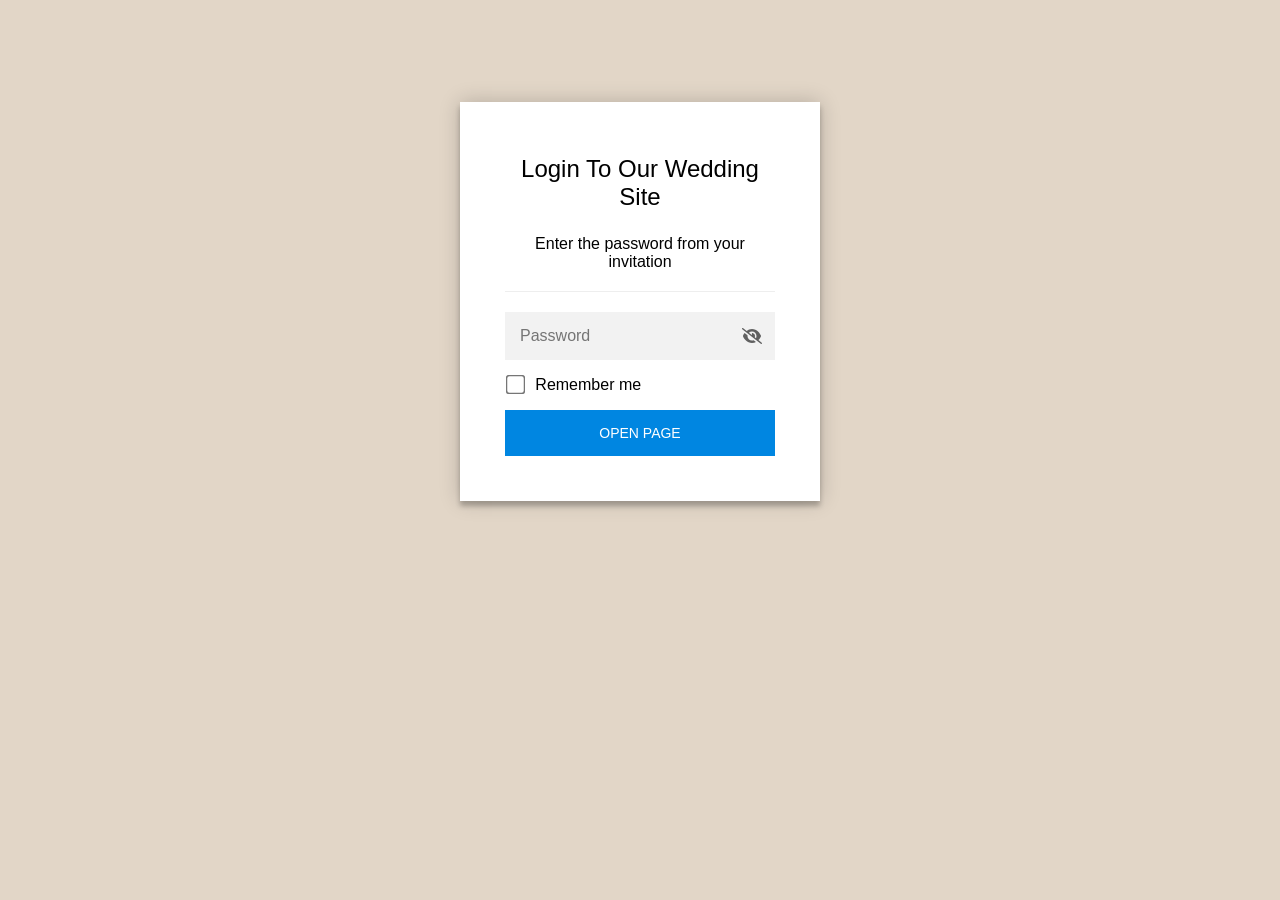
==== commit 177139bb: "encrypted files" ====
--- a/index.html
+++ b/index.html
@@ -1,1558 +1,892 @@
 <!DOCTYPE html>
-<html lang="en-US">
-<head><meta charset="UTF-8">
-<link rel="profile" href="https://gmpg.org/xfn/11">
-<meta http-equiv="Content-Type" content="text/html; charset=UTF-8">
-
-<title></title>
-
-<link rel="stylesheet" href="https://benev101.github.io/benandlauren//wp-content/themes/twentytwentythree/style.css" media="screen">
-<link rel="pingback" href="https://benev101.github.io/benandlauren//xmlrpc.php">
-
-
-
-<meta name="viewport" content="width=device-width, initial-scale=1">
-<meta name="robots" content="max-image-preview:large">
-<title></title>
-<link rel="alternate" type="application/rss+xml" title=" » Feed" href="https://benev101.github.io/benandlauren//feed/">
-<link rel="alternate" type="application/rss+xml" title=" » Comments Feed" href="https://benev101.github.io/benandlauren//comments/feed/">
-<link rel="alternate" title="oEmbed (JSON)" type="application/json+oembed" href="https://benev101.github.io/benandlauren//wp-json/oembed/1.0/embed?url=https%3A%2F%2Fbenev101.github.io%2Fbenandlauren%2F%2F">
-<link rel="alternate" title="oEmbed (XML)" type="text/xml+oembed" href="https://benev101.github.io/benandlauren//wp-json/oembed/1.0/embed?url=https%3A%2F%2Fbenev101.github.io%2Fbenandlauren%2F%2F&amp;format=xml">
-<style id="wp-img-auto-sizes-contain-inline-css">
-img:is([sizes=auto i],[sizes^="auto," i]){contain-intrinsic-size:3000px 1500px}
-/*# sourceURL=wp-img-auto-sizes-contain-inline-css */
-</style>
-<link rel="stylesheet" id="rsvpify-embedder-style-css" href="https://benev101.github.io/benandlauren//wp-content/plugins/rsvpify-oembed/style.css?ver=1775526322" media="all">
-<style id="wp-emoji-styles-inline-css">
-
-	img.wp-smiley, img.emoji {
-		display: inline !important;
-		border: none !important;
-		box-shadow: none !important;
-		height: 1em !important;
-		width: 1em !important;
-		margin: 0 0.07em !important;
-		vertical-align: -0.1em !important;
-		background: none !important;
-		padding: 0 !important;
-	}
-/*# sourceURL=wp-emoji-styles-inline-css */
-</style>
-<link rel="stylesheet" id="wp-block-library-css" href="https://benev101.github.io/benandlauren//wp-includes/css/dist/block-library/style.min.css?ver=7.0.3" media="all">
-<style id="global-styles-inline-css">
-:root{--wp--preset--aspect-ratio--square: 1;--wp--preset--aspect-ratio--4-3: 4/3;--wp--preset--aspect-ratio--3-4: 3/4;--wp--preset--aspect-ratio--3-2: 3/2;--wp--preset--aspect-ratio--2-3: 2/3;--wp--preset--aspect-ratio--16-9: 16/9;--wp--preset--aspect-ratio--9-16: 9/16;--wp--preset--color--black: #000000;--wp--preset--color--cyan-bluish-gray: #abb8c3;--wp--preset--color--white: #ffffff;--wp--preset--color--pale-pink: #f78da7;--wp--preset--color--vivid-red: #cf2e2e;--wp--preset--color--luminous-vivid-orange: #ff6900;--wp--preset--color--luminous-vivid-amber: #fcb900;--wp--preset--color--light-green-cyan: #7bdcb5;--wp--preset--color--vivid-green-cyan: #00d084;--wp--preset--color--pale-cyan-blue: #8ed1fc;--wp--preset--color--vivid-cyan-blue: #0693e3;--wp--preset--color--vivid-purple: #9b51e0;--wp--preset--color--base: #ffffff;--wp--preset--color--contrast: #000000;--wp--preset--color--primary: #9DFF20;--wp--preset--color--secondary: #345C00;--wp--preset--color--tertiary: #F6F6F6;--wp--preset--gradient--vivid-cyan-blue-to-vivid-purple: linear-gradient(135deg,rgb(6,147,227) 0%,rgb(155,81,224) 100%);--wp--preset--gradient--light-green-cyan-to-vivid-green-cyan: linear-gradient(135deg,rgb(122,220,180) 0%,rgb(0,208,130) 100%);--wp--preset--gradient--luminous-vivid-amber-to-luminous-vivid-orange: linear-gradient(135deg,rgb(252,185,0) 0%,rgb(255,105,0) 100%);--wp--preset--gradient--luminous-vivid-orange-to-vivid-red: linear-gradient(135deg,rgb(255,105,0) 0%,rgb(207,46,46) 100%);--wp--preset--gradient--very-light-gray-to-cyan-bluish-gray: linear-gradient(135deg,rgb(238,238,238) 0%,rgb(169,184,195) 100%);--wp--preset--gradient--cool-to-warm-spectrum: linear-gradient(135deg,rgb(74,234,220) 0%,rgb(151,120,209) 20%,rgb(207,42,186) 40%,rgb(238,44,130) 60%,rgb(251,105,98) 80%,rgb(254,248,76) 100%);--wp--preset--gradient--blush-light-purple: linear-gradient(135deg,rgb(255,206,236) 0%,rgb(152,150,240) 100%);--wp--preset--gradient--blush-bordeaux: linear-gradient(135deg,rgb(254,205,165) 0%,rgb(254,45,45) 50%,rgb(107,0,62) 100%);--wp--preset--gradient--luminous-dusk: linear-gradient(135deg,rgb(255,203,112) 0%,rgb(199,81,192) 50%,rgb(65,88,208) 100%);--wp--preset--gradient--pale-ocean: linear-gradient(135deg,rgb(255,245,203) 0%,rgb(182,227,212) 50%,rgb(51,167,181) 100%);--wp--preset--gradient--electric-grass: linear-gradient(135deg,rgb(202,248,128) 0%,rgb(113,206,126) 100%);--wp--preset--gradient--midnight: linear-gradient(135deg,rgb(2,3,129) 0%,rgb(40,116,252) 100%);--wp--preset--font-size--small: clamp(0.875rem, 0.875rem + ((1vw - 0.2rem) * 0.227), 1rem);--wp--preset--font-size--medium: clamp(1rem, 1rem + ((1vw - 0.2rem) * 0.227), 1.125rem);--wp--preset--font-size--large: clamp(1.75rem, 1.75rem + ((1vw - 0.2rem) * 0.227), 1.875rem);--wp--preset--font-size--x-large: 2.25rem;--wp--preset--font-size--xx-large: clamp(6.1rem, 6.1rem + ((1vw - 0.2rem) * 7.091), 10rem);--wp--preset--font-family--dm-sans: "DM Sans", sans-serif;--wp--preset--font-family--ibm-plex-mono: 'IBM Plex Mono', monospace;--wp--preset--font-family--inter: "Inter", sans-serif;--wp--preset--font-family--system-font: -apple-system,BlinkMacSystemFont,"Segoe UI",Roboto,Oxygen-Sans,Ubuntu,Cantarell,"Helvetica Neue",sans-serif;--wp--preset--font-family--source-serif-pro: "Source Serif Pro", serif;--wp--preset--spacing--20: 0.44rem;--wp--preset--spacing--30: clamp(1.5rem, 5vw, 2rem);--wp--preset--spacing--40: clamp(1.8rem, 1.8rem + ((1vw - 0.48rem) * 2.885), 3rem);--wp--preset--spacing--50: clamp(2.5rem, 8vw, 4.5rem);--wp--preset--spacing--60: clamp(3.75rem, 10vw, 7rem);--wp--preset--spacing--70: clamp(5rem, 5.25rem + ((1vw - 0.48rem) * 9.096), 8rem);--wp--preset--spacing--80: clamp(7rem, 14vw, 11rem);--wp--preset--shadow--natural: 6px 6px 9px rgba(0, 0, 0, 0.2);--wp--preset--shadow--deep: 12px 12px 50px rgba(0, 0, 0, 0.4);--wp--preset--shadow--sharp: 6px 6px 0px rgba(0, 0, 0, 0.2);--wp--preset--shadow--outlined: 6px 6px 0px -3px rgb(255, 255, 255), 6px 6px rgb(0, 0, 0);--wp--preset--shadow--crisp: 6px 6px 0px rgb(0, 0, 0);}:root { --wp--style--global--content-size: 650px;--wp--style--global--wide-size: 1200px; }:where(body) { margin: 0; }.wp-site-blocks { padding-top: var(--wp--style--root--padding-top); padding-bottom: var(--wp--style--root--padding-bottom); }.has-global-padding { padding-right: var(--wp--style--root--padding-right); padding-left: var(--wp--style--root--padding-left); }.has-global-padding > .alignfull { margin-right: calc(var(--wp--style--root--padding-right) * -1); margin-left: calc(var(--wp--style--root--padding-left) * -1); }.has-global-padding :where(:not(.alignfull.is-layout-flow) > .has-global-padding:not(.wp-block-block, .alignfull)) { padding-right: 0; padding-left: 0; }.has-global-padding :where(:not(.alignfull.is-layout-flow) > .has-global-padding:not(.wp-block-block, .alignfull)) > .alignfull { margin-left: 0; margin-right: 0; }.wp-site-blocks > .alignleft { float: left; margin-right: 2em; }.wp-site-blocks > .alignright { float: right; margin-left: 2em; }.wp-site-blocks > .aligncenter { justify-content: center; margin-left: auto; margin-right: auto; }:where(.wp-site-blocks) > * { margin-block-start: 1.5rem; margin-block-end: 0; }:where(.wp-site-blocks) > :first-child { margin-block-start: 0; }:where(.wp-site-blocks) > :last-child { margin-block-end: 0; }:root { --wp--style--block-gap: 1.5rem; }:root :where(.is-layout-flow) > :first-child{margin-block-start: 0;}:root :where(.is-layout-flow) > :last-child{margin-block-end: 0;}:root :where(.is-layout-flow) > *{margin-block-start: 1.5rem;margin-block-end: 0;}:root :where(.is-layout-constrained) > :first-child{margin-block-start: 0;}:root :where(.is-layout-constrained) > :last-child{margin-block-end: 0;}:root :where(.is-layout-constrained) > *{margin-block-start: 1.5rem;margin-block-end: 0;}:root :where(.is-layout-flex){gap: 1.5rem;}:root :where(.is-layout-grid){gap: 1.5rem;}.is-layout-flow > .alignleft{float: left;margin-inline-start: 0;margin-inline-end: 2em;}.is-layout-flow > .alignright{float: right;margin-inline-start: 2em;margin-inline-end: 0;}.is-layout-flow > .aligncenter{margin-left: auto !important;margin-right: auto !important;}.is-layout-constrained > .alignleft{float: left;margin-inline-start: 0;margin-inline-end: 2em;}.is-layout-constrained > .alignright{float: right;margin-inline-start: 2em;margin-inline-end: 0;}.is-layout-constrained > .aligncenter{margin-left: auto !important;margin-right: auto !important;}.is-layout-constrained > :where(:not(.alignleft):not(.alignright):not(.alignfull)){max-width: var(--wp--style--global--content-size);margin-left: auto !important;margin-right: auto !important;}.is-layout-constrained > .alignwide{max-width: var(--wp--style--global--wide-size);}body .is-layout-flex{display: flex;}.is-layout-flex{flex-wrap: wrap;align-items: center;}.is-layout-flex > :is(*, div){margin: 0;}body .is-layout-grid{display: grid;}.is-layout-grid > :is(*, div){margin: 0;}body{background-color: var(--wp--preset--color--base);color: var(--wp--preset--color--contrast);font-family: var(--wp--preset--font-family--system-font);font-size: var(--wp--preset--font-size--medium);line-height: 1.6;--wp--style--root--padding-top: var(--wp--preset--spacing--40);--wp--style--root--padding-right: var(--wp--preset--spacing--30);--wp--style--root--padding-bottom: var(--wp--preset--spacing--40);--wp--style--root--padding-left: var(--wp--preset--spacing--30);}a:where(:not(.wp-element-button)){color: var(--wp--preset--color--contrast);text-decoration: underline;}:root :where(a:where(:not(.wp-element-button)):hover){text-decoration: none;}:root :where(a:where(:not(.wp-element-button)):focus){text-decoration: underline dashed;}:root :where(a:where(:not(.wp-element-button)):active){color: var(--wp--preset--color--secondary);text-decoration: none;}h1, h2, h3, h4, h5, h6{font-weight: 400;line-height: 1.4;}h1{font-size: clamp(2.032rem, 2.032rem + ((1vw - 0.2rem) * 2.896), 3.625rem);line-height: 1.2;}h2{font-size: clamp(2.625rem, calc(2.625rem + ((1vw - 0.48rem) * 8.4135)), 3.25rem);line-height: 1.2;}h3{font-size: var(--wp--preset--font-size--x-large);}h4{font-size: var(--wp--preset--font-size--large);}h5{font-size: var(--wp--preset--font-size--medium);font-weight: 700;text-transform: uppercase;}h6{font-size: var(--wp--preset--font-size--medium);text-transform: uppercase;}:root :where(.wp-element-button, .wp-block-button__link){background-color: var(--wp--preset--color--primary);border-radius: 0;border-width: 0;color: var(--wp--preset--color--contrast);font-family: inherit;font-size: inherit;font-style: inherit;font-weight: inherit;letter-spacing: inherit;line-height: inherit;padding-top: calc(0.667em + 2px);padding-right: calc(1.333em + 2px);padding-bottom: calc(0.667em + 2px);padding-left: calc(1.333em + 2px);text-decoration: none;text-transform: inherit;}:root :where(.wp-element-button:visited, .wp-block-button__link:visited){color: var(--wp--preset--color--contrast);}:root :where(.wp-element-button:hover, .wp-block-button__link:hover){background-color: var(--wp--preset--color--contrast);color: var(--wp--preset--color--base);}:root :where(.wp-element-button:focus, .wp-block-button__link:focus){background-color: var(--wp--preset--color--contrast);color: var(--wp--preset--color--base);}:root :where(.wp-element-button:active, .wp-block-button__link:active){background-color: var(--wp--preset--color--secondary);color: var(--wp--preset--color--base);}.has-black-color{color: var(--wp--preset--color--black) !important;}.has-cyan-bluish-gray-color{color: var(--wp--preset--color--cyan-bluish-gray) !important;}.has-white-color{color: var(--wp--preset--color--white) !important;}.has-pale-pink-color{color: var(--wp--preset--color--pale-pink) !important;}.has-vivid-red-color{color: var(--wp--preset--color--vivid-red) !important;}.has-luminous-vivid-orange-color{color: var(--wp--preset--color--luminous-vivid-orange) !important;}.has-luminous-vivid-amber-color{color: var(--wp--preset--color--luminous-vivid-amber) !important;}.has-light-green-cyan-color{color: var(--wp--preset--color--light-green-cyan) !important;}.has-vivid-green-cyan-color{color: var(--wp--preset--color--vivid-green-cyan) !important;}.has-pale-cyan-blue-color{color: var(--wp--preset--color--pale-cyan-blue) !important;}.has-vivid-cyan-blue-color{color: var(--wp--preset--color--vivid-cyan-blue) !important;}.has-vivid-purple-color{color: var(--wp--preset--color--vivid-purple) !important;}.has-base-color{color: var(--wp--preset--color--base) !important;}.has-contrast-color{color: var(--wp--preset--color--contrast) !important;}.has-primary-color{color: var(--wp--preset--color--primary) !important;}.has-secondary-color{color: var(--wp--preset--color--secondary) !important;}.has-tertiary-color{color: var(--wp--preset--color--tertiary) !important;}.has-black-background-color{background-color: var(--wp--preset--color--black) !important;}.has-cyan-bluish-gray-background-color{background-color: var(--wp--preset--color--cyan-bluish-gray) !important;}.has-white-background-color{background-color: var(--wp--preset--color--white) !important;}.has-pale-pink-background-color{background-color: var(--wp--preset--color--pale-pink) !important;}.has-vivid-red-background-color{background-color: var(--wp--preset--color--vivid-red) !important;}.has-luminous-vivid-orange-background-color{background-color: var(--wp--preset--color--luminous-vivid-orange) !important;}.has-luminous-vivid-amber-background-color{background-color: var(--wp--preset--color--luminous-vivid-amber) !important;}.has-light-green-cyan-background-color{background-color: var(--wp--preset--color--light-green-cyan) !important;}.has-vivid-green-cyan-background-color{background-color: var(--wp--preset--color--vivid-green-cyan) !important;}.has-pale-cyan-blue-background-color{background-color: var(--wp--preset--color--pale-cyan-blue) !important;}.has-vivid-cyan-blue-background-color{background-color: var(--wp--preset--color--vivid-cyan-blue) !important;}.has-vivid-purple-background-color{background-color: var(--wp--preset--color--vivid-purple) !important;}.has-base-background-color{background-color: var(--wp--preset--color--base) !important;}.has-contrast-background-color{background-color: var(--wp--preset--color--contrast) !important;}.has-primary-background-color{background-color: var(--wp--preset--color--primary) !important;}.has-secondary-background-color{background-color: var(--wp--preset--color--secondary) !important;}.has-tertiary-background-color{background-color: var(--wp--preset--color--tertiary) !important;}.has-black-border-color{border-color: var(--wp--preset--color--black) !important;}.has-cyan-bluish-gray-border-color{border-color: var(--wp--preset--color--cyan-bluish-gray) !important;}.has-white-border-color{border-color: var(--wp--preset--color--white) !important;}.has-pale-pink-border-color{border-color: var(--wp--preset--color--pale-pink) !important;}.has-vivid-red-border-color{border-color: var(--wp--preset--color--vivid-red) !important;}.has-luminous-vivid-orange-border-color{border-color: var(--wp--preset--color--luminous-vivid-orange) !important;}.has-luminous-vivid-amber-border-color{border-color: var(--wp--preset--color--luminous-vivid-amber) !important;}.has-light-green-cyan-border-color{border-color: var(--wp--preset--color--light-green-cyan) !important;}.has-vivid-green-cyan-border-color{border-color: var(--wp--preset--color--vivid-green-cyan) !important;}.has-pale-cyan-blue-border-color{border-color: var(--wp--preset--color--pale-cyan-blue) !important;}.has-vivid-cyan-blue-border-color{border-color: var(--wp--preset--color--vivid-cyan-blue) !important;}.has-vivid-purple-border-color{border-color: var(--wp--preset--color--vivid-purple) !important;}.has-base-border-color{border-color: var(--wp--preset--color--base) !important;}.has-contrast-border-color{border-color: var(--wp--preset--color--contrast) !important;}.has-primary-border-color{border-color: var(--wp--preset--color--primary) !important;}.has-secondary-border-color{border-color: var(--wp--preset--color--secondary) !important;}.has-tertiary-border-color{border-color: var(--wp--preset--color--tertiary) !important;}.has-vivid-cyan-blue-to-vivid-purple-gradient-background{background: var(--wp--preset--gradient--vivid-cyan-blue-to-vivid-purple) !important;}.has-light-green-cyan-to-vivid-green-cyan-gradient-background{background: var(--wp--preset--gradient--light-green-cyan-to-vivid-green-cyan) !important;}.has-luminous-vivid-amber-to-luminous-vivid-orange-gradient-background{background: var(--wp--preset--gradient--luminous-vivid-amber-to-luminous-vivid-orange) !important;}.has-luminous-vivid-orange-to-vivid-red-gradient-background{background: var(--wp--preset--gradient--luminous-vivid-orange-to-vivid-red) !important;}.has-very-light-gray-to-cyan-bluish-gray-gradient-background{background: var(--wp--preset--gradient--very-light-gray-to-cyan-bluish-gray) !important;}.has-cool-to-warm-spectrum-gradient-background{background: var(--wp--preset--gradient--cool-to-warm-spectrum) !important;}.has-blush-light-purple-gradient-background{background: var(--wp--preset--gradient--blush-light-purple) !important;}.has-blush-bordeaux-gradient-background{background: var(--wp--preset--gradient--blush-bordeaux) !important;}.has-luminous-dusk-gradient-background{background: var(--wp--preset--gradient--luminous-dusk) !important;}.has-pale-ocean-gradient-background{background: var(--wp--preset--gradient--pale-ocean) !important;}.has-electric-grass-gradient-background{background: var(--wp--preset--gradient--electric-grass) !important;}.has-midnight-gradient-background{background: var(--wp--preset--gradient--midnight) !important;}.has-small-font-size{font-size: var(--wp--preset--font-size--small) !important;}.has-medium-font-size{font-size: var(--wp--preset--font-size--medium) !important;}.has-large-font-size{font-size: var(--wp--preset--font-size--large) !important;}.has-x-large-font-size{font-size: var(--wp--preset--font-size--x-large) !important;}.has-xx-large-font-size{font-size: var(--wp--preset--font-size--xx-large) !important;}.has-dm-sans-font-family{font-family: var(--wp--preset--font-family--dm-sans) !important;}.has-ibm-plex-mono-font-family{font-family: var(--wp--preset--font-family--ibm-plex-mono) !important;}.has-inter-font-family{font-family: var(--wp--preset--font-family--inter) !important;}.has-system-font-font-family{font-family: var(--wp--preset--font-family--system-font) !important;}.has-source-serif-pro-font-family{font-family: var(--wp--preset--font-family--source-serif-pro) !important;}
-/*# sourceURL=global-styles-inline-css */
-</style>
-<style id="wp-block-template-skip-link-inline-css">
-/*! This file is auto-generated */
-.skip-link.screen-reader-text{border:0;clip-path:inset(50%);height:1px;margin:-1px;overflow:hidden;padding:0;position:absolute!important;width:1px;word-wrap:normal!important;word-break:normal!important}.skip-link.screen-reader-text:focus{background-color:#eee;clip-path:none;color:#444;display:block;font-size:1em;height:auto;left:5px;line-height:normal;padding:15px 23px 14px;text-decoration:none;top:5px;width:auto;z-index:100000}
-/*# sourceURL=/wp-includes/css/wp-block-template-skip-link.min.css */
-</style>
-<link rel="stylesheet" id="essential-widgets-css" href="https://benev101.github.io/benandlauren//wp-content/plugins/essential-widgets/public/css/essential-widgets-public.css?ver=3.0.1" media="all">
-<link rel="stylesheet" id="rsvpify-embedder-frontend-css" href="https://benev101.github.io/benandlauren//wp-content/plugins/rsvpify-oembed/frontend.css?ver=1775526322" media="all">
-<link rel="stylesheet" id="dashicons-css" href="https://benev101.github.io/benandlauren//wp-includes/css/dashicons.min.css?ver=7.0.3" media="all">
-<link rel="stylesheet" id="to-top-css" href="https://benev101.github.io/benandlauren//wp-content/plugins/to-top/public/css/to-top-public.css?ver=3.1" media="all">
-<link rel="stylesheet" id="elementor-frontend-css" href="https://benev101.github.io/benandlauren//wp-content/plugins/elementor/assets/css/frontend.min.css?ver=4.0.1" media="all">
-<style id="elementor-frontend-inline-css">
-.elementor-kit-89{--e-global-color-primary:#1C244B;--e-global-color-secondary:#F3F5F8;--e-global-color-text:#324A6D;--e-global-color-accent:#467FF7;--e-global-color-c696dce:#FFFFFF;--e-global-color-14ef391:#C8D5DC;--e-global-color-764183d:#F9FAFD;--e-global-color-d6cea4e:#FFFFFF;--e-global-color-86b4fcd:#02010100;--e-global-color-57c8da2:#000000CC;--e-global-typography-primary-font-family:"Poppins";--e-global-typography-primary-font-size:65px;--e-global-typography-primary-font-weight:600;--e-global-typography-primary-text-transform:none;--e-global-typography-primary-font-style:normal;--e-global-typography-primary-text-decoration:none;--e-global-typography-primary-line-height:1.2em;--e-global-typography-primary-letter-spacing:0px;--e-global-typography-secondary-font-family:"Poppins";--e-global-typography-secondary-font-size:36px;--e-global-typography-secondary-font-weight:600;--e-global-typography-secondary-text-transform:capitalize;--e-global-typography-secondary-font-style:normal;--e-global-typography-secondary-text-decoration:none;--e-global-typography-secondary-line-height:1.1em;--e-global-typography-secondary-letter-spacing:0px;--e-global-typography-text-font-family:"Poppins";--e-global-typography-text-font-size:16px;--e-global-typography-text-font-weight:300;--e-global-typography-text-text-transform:none;--e-global-typography-text-font-style:normal;--e-global-typography-text-text-decoration:none;--e-global-typography-text-line-height:1.5em;--e-global-typography-text-letter-spacing:0px;--e-global-typography-accent-font-family:"Poppins";--e-global-typography-accent-font-size:16px;--e-global-typography-accent-font-weight:400;--e-global-typography-accent-text-transform:capitalize;--e-global-typography-accent-font-style:normal;--e-global-typography-accent-text-decoration:none;--e-global-typography-accent-line-height:1em;--e-global-typography-accent-letter-spacing:0px;--e-global-typography-392b9e0-font-family:"Poppins";--e-global-typography-392b9e0-font-size:22px;--e-global-typography-392b9e0-font-weight:600;--e-global-typography-392b9e0-text-transform:capitalize;--e-global-typography-392b9e0-font-style:normal;--e-global-typography-392b9e0-text-decoration:none;--e-global-typography-392b9e0-line-height:1.2em;--e-global-typography-392b9e0-letter-spacing:0px;--e-global-typography-c05b693-font-family:"Poppins";--e-global-typography-c05b693-font-size:22px;--e-global-typography-c05b693-font-weight:300;--e-global-typography-c05b693-text-transform:none;--e-global-typography-c05b693-font-style:normal;--e-global-typography-c05b693-text-decoration:none;--e-global-typography-c05b693-line-height:1.5em;--e-global-typography-c05b693-letter-spacing:0px;--e-global-typography-6558fb1-font-family:"Poppins";--e-global-typography-6558fb1-font-size:16px;--e-global-typography-6558fb1-font-weight:300;--e-global-typography-6558fb1-text-transform:uppercase;--e-global-typography-6558fb1-font-style:normal;--e-global-typography-6558fb1-text-decoration:none;--e-global-typography-6558fb1-line-height:1.5em;--e-global-typography-6558fb1-letter-spacing:10px;--e-global-typography-92bce3b-font-family:"Poppins";--e-global-typography-92bce3b-font-size:16px;--e-global-typography-92bce3b-font-weight:400;--e-global-typography-92bce3b-text-transform:capitalize;--e-global-typography-92bce3b-font-style:italic;--e-global-typography-92bce3b-text-decoration:underline;--e-global-typography-92bce3b-line-height:1em;--e-global-typography-92bce3b-letter-spacing:0px;--e-global-typography-b2deeae-font-family:"Poppins";--e-global-typography-b2deeae-font-size:85px;--e-global-typography-b2deeae-font-weight:600;--e-global-typography-b2deeae-text-transform:none;--e-global-typography-b2deeae-font-style:normal;--e-global-typography-b2deeae-text-decoration:none;--e-global-typography-b2deeae-line-height:1em;--e-global-typography-b2deeae-letter-spacing:0px;--e-global-typography-fb1a3e0-font-family:"Poppins";--e-global-typography-fb1a3e0-font-size:200px;--e-global-typography-fb1a3e0-font-weight:600;--e-global-typography-fb1a3e0-text-transform:none;--e-global-typography-fb1a3e0-font-style:normal;--e-global-typography-fb1a3e0-text-decoration:none;--e-global-typography-fb1a3e0-line-height:1.2em;--e-global-typography-fb1a3e0-letter-spacing:0px;--e-global-typography-397e168-font-family:"Poppins";--e-global-typography-397e168-font-size:16px;--e-global-typography-397e168-font-weight:400;--e-global-typography-397e168-text-transform:capitalize;--e-global-typography-397e168-font-style:italic;--e-global-typography-397e168-text-decoration:none;--e-global-typography-397e168-line-height:1.3em;--e-global-typography-397e168-letter-spacing:0px;--e-global-typography-dc244bd-font-family:"Amatic SC";--e-global-typography-dc244bd-font-size:131px;--e-global-typography-dc244bd-font-weight:600;--e-global-typography-dc244bd-text-transform:none;--e-global-typography-dc244bd-font-style:normal;--e-global-typography-dc244bd-text-decoration:none;--e-global-typography-dc244bd-line-height:1em;--e-global-typography-dc244bd-letter-spacing:1.2px;--e-global-typography-dc244bd-word-spacing:10px;background-color:var( --e-global-color-c696dce );}.elementor-kit-89 h4{color:var( --e-global-color-primary );font-family:var( --e-global-typography-392b9e0-font-family ), Sans-serif;font-size:var( --e-global-typography-392b9e0-font-size );font-weight:var( --e-global-typography-392b9e0-font-weight );text-transform:var( --e-global-typography-392b9e0-text-transform );font-style:var( --e-global-typography-392b9e0-font-style );text-decoration:var( --e-global-typography-392b9e0-text-decoration );line-height:var( --e-global-typography-392b9e0-line-height );letter-spacing:var( --e-global-typography-392b9e0-letter-spacing );word-spacing:var( --e-global-typography-392b9e0-word-spacing );}.elementor-section.elementor-section-boxed > .elementor-container{max-width:1140px;}.e-con{--container-max-width:1140px;--container-default-padding-top:0px;--container-default-padding-right:0px;--container-default-padding-bottom:0px;--container-default-padding-left:0px;}.elementor-widget:not(:last-child){margin-block-end:20px;}.elementor-element{--widgets-spacing:20px 20px;--widgets-spacing-row:20px;--widgets-spacing-column:20px;}{}h1.entry-title{display:var(--page-title-display);}@media(max-width:1024px){.elementor-kit-89{--e-global-typography-primary-font-size:45px;--e-global-typography-secondary-font-size:25px;--e-global-typography-text-font-size:14px;--e-global-typography-accent-font-size:14px;--e-global-typography-c05b693-font-size:14px;--e-global-typography-6558fb1-font-size:14px;--e-global-typography-92bce3b-font-size:14px;--e-global-typography-b2deeae-font-size:65px;--e-global-typography-fb1a3e0-font-size:145px;--e-global-typography-397e168-font-size:14px;--e-global-typography-dc244bd-font-size:65px;}.elementor-kit-89 h4{font-size:var( --e-global-typography-392b9e0-font-size );line-height:var( --e-global-typography-392b9e0-line-height );letter-spacing:var( --e-global-typography-392b9e0-letter-spacing );word-spacing:var( --e-global-typography-392b9e0-word-spacing );}.elementor-section.elementor-section-boxed > .elementor-container{max-width:1024px;}.e-con{--container-max-width:1024px;}}@media(max-width:767px){.elementor-kit-89{--e-global-typography-primary-font-size:28px;--e-global-typography-primary-line-height:1.1em;--e-global-typography-secondary-font-size:20px;--e-global-typography-392b9e0-font-size:18px;--e-global-typography-b2deeae-font-size:48px;--e-global-typography-b2deeae-line-height:1em;--e-global-typography-fb1a3e0-font-size:100px;--e-global-typography-fb1a3e0-line-height:1em;--e-global-typography-dc244bd-font-size:48px;--e-global-typography-dc244bd-line-height:1em;}.elementor-kit-89 h4{font-size:var( --e-global-typography-392b9e0-font-size );line-height:var( --e-global-typography-392b9e0-line-height );letter-spacing:var( --e-global-typography-392b9e0-letter-spacing );word-spacing:var( --e-global-typography-392b9e0-word-spacing );}.elementor-section.elementor-section-boxed > .elementor-container{max-width:767px;}.e-con{--container-max-width:767px;}}
-.e-heading-base a, .e-paragraph-base a { all: unset; cursor: pointer; }form[data-element_type="e-form"].form-state-success [data-element_type="e-form-success-message"],form[data-element_type="e-form"].form-state-error [data-element_type="e-form-error-message"]{ display: block; }
-.elementor-118 .elementor-element.elementor-element-7426c920{--display:flex;--min-height:100vh;--justify-content:space-between;--align-items:center;--container-widget-width:calc( ( 1 - var( --container-widget-flex-grow ) ) * 100% );--gap:0px 0px;--row-gap:0px;--column-gap:0px;--flex-wrap:nowrap;--overflow:hidden;--overlay-opacity:0.48;border-style:none;--border-style:none;--border-radius:0px 0px 0px 0px;box-shadow:0px 39px 31px -2px rgba(0, 0, 0, 0.75);--margin-top:0px;--margin-bottom:0px;--margin-left:0px;--margin-right:0px;--padding-top:0%;--padding-bottom:0%;--padding-left:0%;--padding-right:0%;}.elementor-118 .elementor-element.elementor-element-7426c920:not(.elementor-motion-effects-element-type-background), .elementor-118 .elementor-element.elementor-element-7426c920 > .elementor-motion-effects-container > .elementor-motion-effects-layer{background-color:var( --e-global-color-primary );background-image:url("https://benev101.github.io/benandlauren//wp-content/uploads/2026/04/cropped-BenLaurenProposal-32-scaled-1-e1775766551320.jpg");background-position:top center;background-size:cover;}.elementor-118 .elementor-element.elementor-element-7426c920::before, .elementor-118 .elementor-element.elementor-element-7426c920 > .elementor-background-video-container::before, .elementor-118 .elementor-element.elementor-element-7426c920 > .e-con-inner > .elementor-background-video-container::before, .elementor-118 .elementor-element.elementor-element-7426c920 > .elementor-background-slideshow::before, .elementor-118 .elementor-element.elementor-element-7426c920 > .e-con-inner > .elementor-background-slideshow::before, .elementor-118 .elementor-element.elementor-element-7426c920 > .elementor-motion-effects-container > .elementor-motion-effects-layer::before{background-color:#0A0A0A;--background-overlay:'';}.elementor-118 .elementor-element.elementor-element-7426c920.e-con{--align-self:flex-start;--order:-99999 /* order start hack */;--flex-grow:0;--flex-shrink:1;}.elementor-widget-heading .elementor-heading-title{font-family:var( --e-global-typography-primary-font-family ), Sans-serif;font-size:var( --e-global-typography-primary-font-size );font-weight:var( --e-global-typography-primary-font-weight );text-transform:var( --e-global-typography-primary-text-transform );font-style:var( --e-global-typography-primary-font-style );text-decoration:var( --e-global-typography-primary-text-decoration );line-height:var( --e-global-typography-primary-line-height );letter-spacing:var( --e-global-typography-primary-letter-spacing );color:var( --e-global-color-primary );}.elementor-118 .elementor-element.elementor-element-4a0fd027{width:100%;max-width:100%;z-index:0;text-align:center;}.elementor-118 .elementor-element.elementor-element-4a0fd027 > .elementor-widget-container{margin:0px 0px 0px 0px;padding:5% 5% 5% 5%;}.elementor-118 .elementor-element.elementor-element-4a0fd027.elementor-element{--align-self:center;--order:99999 /* order end hack */;--flex-grow:0;--flex-shrink:1;}.elementor-118 .elementor-element.elementor-element-4a0fd027 .elementor-heading-title{font-family:"Amatic SC", Sans-serif;font-size:131px;font-weight:600;text-transform:none;font-style:normal;text-decoration:none;line-height:1em;letter-spacing:1.2px;word-spacing:10px;color:#FBFBFB;}.elementor-118 .elementor-element.elementor-element-3c12833{--display:flex;--min-height:0px;--justify-content:center;--gap:0px 0px;--row-gap:0px;--column-gap:0px;}.elementor-118 .elementor-element.elementor-element-3c12833.e-con{--flex-grow:0;--flex-shrink:0;}.elementor-118 .elementor-element.elementor-element-4381748{--display:flex;--min-height:0px;--gap:27px 20px;--row-gap:27px;--column-gap:20px;--overlay-opacity:0.5;}.elementor-118 .elementor-element.elementor-element-4381748:not(.elementor-motion-effects-element-type-background), .elementor-118 .elementor-element.elementor-element-4381748 > .elementor-motion-effects-container > .elementor-motion-effects-layer{background-color:#E2D6C7;}.elementor-118 .elementor-element.elementor-element-4381748::before, .elementor-118 .elementor-element.elementor-element-4381748 > .elementor-background-video-container::before, .elementor-118 .elementor-element.elementor-element-4381748 > .e-con-inner > .elementor-background-video-container::before, .elementor-118 .elementor-element.elementor-element-4381748 > .elementor-background-slideshow::before, .elementor-118 .elementor-element.elementor-element-4381748 > .e-con-inner > .elementor-background-slideshow::before, .elementor-118 .elementor-element.elementor-element-4381748 > .elementor-motion-effects-container > .elementor-motion-effects-layer::before{--background-overlay:'';}.elementor-118 .elementor-element.elementor-element-4381748.e-con{--flex-grow:1;--flex-shrink:0;}.elementor-widget-divider{--divider-color:var( --e-global-color-secondary );}.elementor-widget-divider .elementor-divider__text{color:var( --e-global-color-secondary );font-family:var( --e-global-typography-secondary-font-family ), Sans-serif;font-size:var( --e-global-typography-secondary-font-size );font-weight:var( --e-global-typography-secondary-font-weight );text-transform:var( --e-global-typography-secondary-text-transform );font-style:var( --e-global-typography-secondary-font-style );text-decoration:var( --e-global-typography-secondary-text-decoration );line-height:var( --e-global-typography-secondary-line-height );letter-spacing:var( --e-global-typography-secondary-letter-spacing );}.elementor-widget-divider.elementor-view-stacked .elementor-icon{background-color:var( --e-global-color-secondary );}.elementor-widget-divider.elementor-view-framed .elementor-icon, .elementor-widget-divider.elementor-view-default .elementor-icon{color:var( --e-global-color-secondary );border-color:var( --e-global-color-secondary );}.elementor-widget-divider.elementor-view-framed .elementor-icon, .elementor-widget-divider.elementor-view-default .elementor-icon svg{fill:var( --e-global-color-secondary );}.elementor-118 .elementor-element.elementor-element-73ab3b3{--divider-border-style:solid;--divider-color:#000;--divider-border-width:1px;}.elementor-118 .elementor-element.elementor-element-73ab3b3 .elementor-divider-separator{width:64%;margin:0 auto;margin-center:0;}.elementor-118 .elementor-element.elementor-element-73ab3b3 .elementor-divider{text-align:center;padding-block-start:15px;padding-block-end:15px;}.elementor-118 .elementor-element.elementor-element-91b9327{--display:flex;--min-height:90px;}.elementor-118 .elementor-element.elementor-element-91b9327:not(.elementor-motion-effects-element-type-background), .elementor-118 .elementor-element.elementor-element-91b9327 > .elementor-motion-effects-container > .elementor-motion-effects-layer{background-color:#E2D6C7;}.elementor-118 .elementor-element.elementor-element-c119f93{--divider-border-style:solid;--divider-color:#000;--divider-border-width:1px;}.elementor-118 .elementor-element.elementor-element-c119f93 .elementor-divider-separator{width:50%;margin:0 auto;margin-center:0;}.elementor-118 .elementor-element.elementor-element-c119f93 .elementor-divider{text-align:center;padding-block-start:15px;padding-block-end:15px;}.elementor-118 .elementor-element.elementor-element-af75125{--divider-border-style:solid;--divider-color:#000;--divider-border-width:1px;}.elementor-118 .elementor-element.elementor-element-af75125 .elementor-divider-separator{width:50%;margin:0 auto;margin-center:0;}.elementor-118 .elementor-element.elementor-element-af75125 .elementor-divider{text-align:center;padding-block-start:15px;padding-block-end:15px;}.elementor-118 .elementor-element.elementor-element-3477469{--divider-border-style:solid;--divider-color:#000;--divider-border-width:1px;}.elementor-118 .elementor-element.elementor-element-3477469 .elementor-divider-separator{width:50%;margin:0 auto;margin-center:0;}.elementor-118 .elementor-element.elementor-element-3477469 .elementor-divider{text-align:center;padding-block-start:15px;padding-block-end:15px;}.elementor-118 .elementor-element.elementor-element-5bda7a7{--display:flex;--min-height:89vh;--flex-direction:column;--container-widget-width:100%;--container-widget-height:initial;--container-widget-flex-grow:0;--container-widget-align-self:initial;--flex-wrap-mobile:wrap;--justify-content:flex-start;--gap:0px 0px;--row-gap:0px;--column-gap:0px;--flex-wrap:wrap;--align-content:center;--padding-top:-1000%;--padding-bottom:0%;--padding-left:0%;--padding-right:0%;}.elementor-118 .elementor-element.elementor-element-5bda7a7:not(.elementor-motion-effects-element-type-background), .elementor-118 .elementor-element.elementor-element-5bda7a7 > .elementor-motion-effects-container > .elementor-motion-effects-layer{background-color:#363636;background-image:url("https://benev101.github.io/benandlauren//wp-content/uploads/2026/04/BIE.back-of-estate-from-dock-Morgan-Taylor-Artistry-scaled-1.jpg");background-position:center center;background-repeat:no-repeat;background-size:cover;}.elementor-118 .elementor-element.elementor-element-053fb55{width:100%;max-width:100%;z-index:0;text-align:center;}.elementor-118 .elementor-element.elementor-element-053fb55 > .elementor-widget-container{margin:0px 0px 0px 0px;padding:5% 5% 5% 5%;}.elementor-118 .elementor-element.elementor-element-053fb55.elementor-element{--align-self:center;--order:99999 /* order end hack */;--flex-grow:0;--flex-shrink:1;}.elementor-118 .elementor-element.elementor-element-053fb55 .elementor-heading-title{font-family:"Amatic SC", Sans-serif;font-size:141px;font-weight:600;text-transform:none;font-style:normal;text-decoration:none;line-height:1em;letter-spacing:1.2px;word-spacing:10px;color:#FBFBFB;}.elementor-118 .elementor-element.elementor-element-add12d7{--display:flex;--min-height:0px;--gap:27px 20px;--row-gap:27px;--column-gap:20px;--overlay-opacity:0.5;}.elementor-118 .elementor-element.elementor-element-add12d7:not(.elementor-motion-effects-element-type-background), .elementor-118 .elementor-element.elementor-element-add12d7 > .elementor-motion-effects-container > .elementor-motion-effects-layer{background-color:#E2D6C7;}.elementor-118 .elementor-element.elementor-element-add12d7::before, .elementor-118 .elementor-element.elementor-element-add12d7 > .elementor-background-video-container::before, .elementor-118 .elementor-element.elementor-element-add12d7 > .e-con-inner > .elementor-background-video-container::before, .elementor-118 .elementor-element.elementor-element-add12d7 > .elementor-background-slideshow::before, .elementor-118 .elementor-element.elementor-element-add12d7 > .e-con-inner > .elementor-background-slideshow::before, .elementor-118 .elementor-element.elementor-element-add12d7 > .elementor-motion-effects-container > .elementor-motion-effects-layer::before{--background-overlay:'';}.elementor-118 .elementor-element.elementor-element-add12d7.e-con{--flex-grow:0;--flex-shrink:0;}.elementor-118 .elementor-element.elementor-element-2e383a0{--divider-border-style:solid;--divider-color:#000;--divider-border-width:1px;}.elementor-118 .elementor-element.elementor-element-2e383a0 .elementor-divider-separator{width:50%;margin:0 auto;margin-center:0;}.elementor-118 .elementor-element.elementor-element-2e383a0 .elementor-divider{text-align:center;padding-block-start:15px;padding-block-end:15px;}.elementor-118 .elementor-element.elementor-element-de1eb5d{--divider-border-style:solid;--divider-color:#000;--divider-border-width:1px;}.elementor-118 .elementor-element.elementor-element-de1eb5d .elementor-divider-separator{width:50%;margin:0 auto;margin-center:0;}.elementor-118 .elementor-element.elementor-element-de1eb5d .elementor-divider{text-align:center;padding-block-start:15px;padding-block-end:15px;}.elementor-118 .elementor-element.elementor-element-b26550b{--display:flex;--min-height:89vh;--flex-direction:column;--container-widget-width:100%;--container-widget-height:initial;--container-widget-flex-grow:0;--container-widget-align-self:initial;--flex-wrap-mobile:wrap;--justify-content:flex-start;--gap:2px 2px;--row-gap:2px;--column-gap:2px;--flex-wrap:wrap;--align-content:center;--padding-top:-1000%;--padding-bottom:0%;--padding-left:0%;--padding-right:0%;}.elementor-118 .elementor-element.elementor-element-b26550b:not(.elementor-motion-effects-element-type-background), .elementor-118 .elementor-element.elementor-element-b26550b > .elementor-motion-effects-container > .elementor-motion-effects-layer{background-color:#363636;background-image:url("https://benev101.github.io/benandlauren//wp-content/uploads/2026/05/IMG_2971-scaled-1.jpg");background-position:top center;background-repeat:no-repeat;background-size:cover;}.elementor-118 .elementor-element.elementor-element-30250de{width:100%;max-width:100%;z-index:0;text-align:center;}.elementor-118 .elementor-element.elementor-element-30250de > .elementor-widget-container{margin:0px 0px 0px 0px;padding:5% 5% 5% 5%;}.elementor-118 .elementor-element.elementor-element-30250de.elementor-element{--align-self:center;--order:99999 /* order end hack */;--flex-grow:0;--flex-shrink:1;}.elementor-118 .elementor-element.elementor-element-30250de .elementor-heading-title{font-family:"Amatic SC", Sans-serif;font-size:141px;font-weight:600;text-transform:none;font-style:normal;text-decoration:none;line-height:1em;letter-spacing:1.2px;word-spacing:10px;color:#FBFBFB;}.elementor-118 .elementor-element.elementor-element-c5bab07{--display:flex;--flex-direction:row;--container-widget-width:initial;--container-widget-height:100%;--container-widget-flex-grow:1;--container-widget-align-self:stretch;--flex-wrap-mobile:wrap;--gap:0px 0px;--row-gap:0px;--column-gap:0px;--flex-wrap:wrap;}.elementor-118 .elementor-element.elementor-element-c5bab07:not(.elementor-motion-effects-element-type-background), .elementor-118 .elementor-element.elementor-element-c5bab07 > .elementor-motion-effects-container > .elementor-motion-effects-layer{background-color:#BDE2E1;}.elementor-118 .elementor-element.elementor-element-a288eea{--display:flex;--flex-direction:column;--container-widget-width:100%;--container-widget-height:initial;--container-widget-flex-grow:0;--container-widget-align-self:initial;--flex-wrap-mobile:wrap;}.elementor-118 .elementor-element.elementor-element-82f7874{--divider-border-style:solid;--divider-color:#000;--divider-border-width:1px;}.elementor-118 .elementor-element.elementor-element-82f7874 .elementor-divider-separator{width:50%;margin:0 auto;margin-center:0;}.elementor-118 .elementor-element.elementor-element-82f7874 .elementor-divider{text-align:center;padding-block-start:15px;padding-block-end:15px;}.elementor-118 .elementor-element.elementor-element-7e4b6b4{--display:flex;--flex-direction:column;--container-widget-width:100%;--container-widget-height:initial;--container-widget-flex-grow:0;--container-widget-align-self:initial;--flex-wrap-mobile:wrap;}.elementor-118 .elementor-element.elementor-element-228633e{--divider-border-style:solid;--divider-color:#000;--divider-border-width:1px;}.elementor-118 .elementor-element.elementor-element-228633e .elementor-divider-separator{width:50%;margin:0 auto;margin-center:0;}.elementor-118 .elementor-element.elementor-element-228633e .elementor-divider{text-align:center;padding-block-start:15px;padding-block-end:15px;}.elementor-118 .elementor-element.elementor-element-886000b{--display:flex;--min-height:178px;--flex-direction:column;--container-widget-width:100%;--container-widget-height:initial;--container-widget-flex-grow:0;--container-widget-align-self:initial;--flex-wrap-mobile:wrap;--justify-content:center;}.elementor-118 .elementor-element.elementor-element-c256ce9{--display:flex;--min-height:95vh;--flex-direction:column;--container-widget-width:calc( ( 1 - var( --container-widget-flex-grow ) ) * 100% );--container-widget-height:initial;--container-widget-flex-grow:0;--container-widget-align-self:initial;--flex-wrap-mobile:wrap;--justify-content:flex-start;--align-items:center;--gap:0px 0px;--row-gap:0px;--column-gap:0px;--padding-top:-1000%;--padding-bottom:0%;--padding-left:0%;--padding-right:0%;}.elementor-118 .elementor-element.elementor-element-c256ce9:not(.elementor-motion-effects-element-type-background), .elementor-118 .elementor-element.elementor-element-c256ce9 > .elementor-motion-effects-container > .elementor-motion-effects-layer{background-color:#E2D6C7;}.elementor-118 .elementor-element.elementor-element-c72b8c0 > .elementor-widget-container{margin:0px 0px 0px 0px;padding:0% 0% 0% 0%;}.elementor-118 .elementor-element.elementor-element-c72b8c0.elementor-element{--align-self:center;--flex-grow:0;--flex-shrink:1;}.elementor-118 .elementor-element.elementor-element-c72b8c0{z-index:0;text-align:center;}.elementor-118 .elementor-element.elementor-element-c72b8c0 .elementor-heading-title{font-family:var( --e-global-typography-dc244bd-font-family ), Sans-serif;font-size:var( --e-global-typography-dc244bd-font-size );font-weight:var( --e-global-typography-dc244bd-font-weight );text-transform:var( --e-global-typography-dc244bd-text-transform );font-style:var( --e-global-typography-dc244bd-font-style );text-decoration:var( --e-global-typography-dc244bd-text-decoration );line-height:var( --e-global-typography-dc244bd-line-height );letter-spacing:var( --e-global-typography-dc244bd-letter-spacing );word-spacing:var( --e-global-typography-dc244bd-word-spacing );mix-blend-mode:overlay;color:#000000;}.elementor-118 .elementor-element.elementor-element-9780daf{width:100%;max-width:100%;}.elementor-118 .elementor-element.elementor-element-9780daf.elementor-element{--align-self:flex-start;}@media(max-width:1024px){.elementor-118 .elementor-element.elementor-element-7426c920:not(.elementor-motion-effects-element-type-background), .elementor-118 .elementor-element.elementor-element-7426c920 > .elementor-motion-effects-container > .elementor-motion-effects-layer{background-image:url("https://benev101.github.io/benandlauren//wp-content/uploads/2026/04/cropped-BenLaurenProposal-32-scaled-1-e1775766551320.jpg");}.elementor-118 .elementor-element.elementor-element-7426c920{--min-height:523px;--overlay-opacity:0.41;--padding-top:0%;--padding-bottom:0%;--padding-left:0%;--padding-right:0%;}.elementor-118 .elementor-element.elementor-element-7426c920.e-con{--align-self:flex-start;}.elementor-widget-heading .elementor-heading-title{font-size:var( --e-global-typography-primary-font-size );line-height:var( --e-global-typography-primary-line-height );letter-spacing:var( --e-global-typography-primary-letter-spacing );}.elementor-118 .elementor-element.elementor-element-4a0fd027 .elementor-heading-title{font-size:105px;}.elementor-widget-divider .elementor-divider__text{font-size:var( --e-global-typography-secondary-font-size );line-height:var( --e-global-typography-secondary-line-height );letter-spacing:var( --e-global-typography-secondary-letter-spacing );}.elementor-118 .elementor-element.elementor-element-5bda7a7{--min-height:523px;--padding-top:0%;--padding-bottom:0%;--padding-left:5%;--padding-right:5%;}.elementor-118 .elementor-element.elementor-element-053fb55 .elementor-heading-title{font-size:105px;}.elementor-118 .elementor-element.elementor-element-b26550b{--min-height:523px;--padding-top:0%;--padding-bottom:0%;--padding-left:5%;--padding-right:5%;}.elementor-118 .elementor-element.elementor-element-30250de .elementor-heading-title{font-size:105px;}.elementor-118 .elementor-element.elementor-element-c256ce9{--min-height:523px;--padding-top:0%;--padding-bottom:0%;--padding-left:5%;--padding-right:5%;}.elementor-118 .elementor-element.elementor-element-c72b8c0{width:100%;max-width:100%;}.elementor-118 .elementor-element.elementor-element-c72b8c0 > .elementor-widget-container{margin:0px 0px 0px 0px;padding:5% 5% 5% 5%;}.elementor-118 .elementor-element.elementor-element-c72b8c0 .elementor-heading-title{font-size:var( --e-global-typography-dc244bd-font-size );line-height:var( --e-global-typography-dc244bd-line-height );letter-spacing:var( --e-global-typography-dc244bd-letter-spacing );word-spacing:var( --e-global-typography-dc244bd-word-spacing );}}@media(max-width:767px){.elementor-118 .elementor-element.elementor-element-7426c920{--min-height:77vh;--justify-content:space-between;--align-items:center;--container-widget-width:calc( ( 1 - var( --container-widget-flex-grow ) ) * 100% );--gap:0px 0px;--row-gap:0px;--column-gap:0px;--flex-wrap:wrap;--align-content:space-evenly;--padding-top:0px;--padding-bottom:0px;--padding-left:0px;--padding-right:0px;}.elementor-118 .elementor-element.elementor-element-7426c920.e-con{--align-self:center;}.elementor-widget-heading .elementor-heading-title{font-size:var( --e-global-typography-primary-font-size );line-height:var( --e-global-typography-primary-line-height );letter-spacing:var( --e-global-typography-primary-letter-spacing );}.elementor-118 .elementor-element.elementor-element-4a0fd027 > .elementor-widget-container{margin:0px 0px 0px 0px;}.elementor-118 .elementor-element.elementor-element-4a0fd027{text-align:center;}.elementor-118 .elementor-element.elementor-element-4a0fd027 .elementor-heading-title{font-size:79px;line-height:1.5em;letter-spacing:0.7px;word-spacing:0em;}.elementor-widget-divider .elementor-divider__text{font-size:var( --e-global-typography-secondary-font-size );line-height:var( --e-global-typography-secondary-line-height );letter-spacing:var( --e-global-typography-secondary-letter-spacing );}.elementor-118 .elementor-element.elementor-element-73ab3b3 .elementor-divider-separator{width:50%;}.elementor-118 .elementor-element.elementor-element-91b9327{--content-width:500px;--min-height:0px;}.elementor-118 .elementor-element.elementor-element-c119f93 .elementor-divider-separator{width:50%;}.elementor-118 .elementor-element.elementor-element-af75125 .elementor-divider-separator{width:50%;}.elementor-118 .elementor-element.elementor-element-3477469 .elementor-divider-separator{width:50%;}.elementor-118 .elementor-element.elementor-element-5bda7a7{--min-height:71vh;}.elementor-118 .elementor-element.elementor-element-053fb55{width:100%;max-width:100%;text-align:center;}.elementor-118 .elementor-element.elementor-element-053fb55 > .elementor-widget-container{margin:0px 0px 0px 0px;padding:5% 5% 5% 5%;}.elementor-118 .elementor-element.elementor-element-053fb55.elementor-element{--order:-99999 /* order start hack */;}.elementor-118 .elementor-element.elementor-element-053fb55 .elementor-heading-title{font-size:69px;line-height:1.1em;letter-spacing:-4.1px;word-spacing:0em;}.elementor-118 .elementor-element.elementor-element-2e383a0 .elementor-divider-separator{width:50%;}.elementor-118 .elementor-element.elementor-element-b26550b{--min-height:71vh;}.elementor-118 .elementor-element.elementor-element-30250de{width:100%;max-width:100%;text-align:center;}.elementor-118 .elementor-element.elementor-element-30250de > .elementor-widget-container{margin:0px 0px 0px 0px;padding:5% 5% 5% 5%;}.elementor-118 .elementor-element.elementor-element-30250de.elementor-element{--order:-99999 /* order start hack */;}.elementor-118 .elementor-element.elementor-element-30250de .elementor-heading-title{font-size:69px;line-height:1.1em;letter-spacing:-4.1px;word-spacing:0em;}.elementor-118 .elementor-element.elementor-element-82f7874 .elementor-divider-separator{width:50%;}.elementor-118 .elementor-element.elementor-element-228633e .elementor-divider-separator{width:50%;}.elementor-118 .elementor-element.elementor-element-c256ce9{--min-height:71vh;}.elementor-118 .elementor-element.elementor-element-c72b8c0 > .elementor-widget-container{margin:0px 0px 0px 0px;padding:0% 0% 0% 0%;}.elementor-118 .elementor-element.elementor-element-c72b8c0 .elementor-heading-title{font-size:var( --e-global-typography-dc244bd-font-size );line-height:var( --e-global-typography-dc244bd-line-height );letter-spacing:var( --e-global-typography-dc244bd-letter-spacing );word-spacing:var( --e-global-typography-dc244bd-word-spacing );}.elementor-118 .elementor-element.elementor-element-9780daf.elementor-element{--align-self:center;}}@media(min-width:768px){.elementor-118 .elementor-element.elementor-element-7426c920{--width:100%;}.elementor-118 .elementor-element.elementor-element-3c12833{--width:100%;}.elementor-118 .elementor-element.elementor-element-4381748{--width:100%;}.elementor-118 .elementor-element.elementor-element-91b9327{--content-width:500px;}.elementor-118 .elementor-element.elementor-element-5bda7a7{--content-width:1024px;}.elementor-118 .elementor-element.elementor-element-b26550b{--content-width:1024px;}.elementor-118 .elementor-element.elementor-element-a288eea{--width:50%;}.elementor-118 .elementor-element.elementor-element-7e4b6b4{--width:50%;}.elementor-118 .elementor-element.elementor-element-886000b{--width:100%;}.elementor-118 .elementor-element.elementor-element-c256ce9{--content-width:1131px;}}@media(max-width:1024px) and (min-width:768px){.elementor-118 .elementor-element.elementor-element-4381748{--width:779px;}.elementor-118 .elementor-element.elementor-element-add12d7{--width:779px;}}@media(min-width:1025px){.elementor-118 .elementor-element.elementor-element-7426c920:not(.elementor-motion-effects-element-type-background), .elementor-118 .elementor-element.elementor-element-7426c920 > .elementor-motion-effects-container > .elementor-motion-effects-layer{background-attachment:scroll;}.elementor-118 .elementor-element.elementor-element-5bda7a7:not(.elementor-motion-effects-element-type-background), .elementor-118 .elementor-element.elementor-element-5bda7a7 > .elementor-motion-effects-container > .elementor-motion-effects-layer{background-attachment:scroll;}.elementor-118 .elementor-element.elementor-element-b26550b:not(.elementor-motion-effects-element-type-background), .elementor-118 .elementor-element.elementor-element-b26550b > .elementor-motion-effects-container > .elementor-motion-effects-layer{background-attachment:scroll;}}
-/*# sourceURL=elementor-frontend-inline-css */
-</style>
-<link rel="stylesheet" id="e-animation-zoomInUp-css" href="https://benev101.github.io/benandlauren//wp-content/plugins/elementor/assets/lib/animations/styles/zoomInUp.min.css?ver=4.0.1" media="all">
-<link rel="stylesheet" id="widget-heading-css" href="https://benev101.github.io/benandlauren//wp-content/plugins/elementor/assets/css/widget-heading.min.css?ver=4.0.1" media="all">
-<link rel="stylesheet" id="widget-divider-css" href="https://benev101.github.io/benandlauren//wp-content/plugins/elementor/assets/css/widget-divider.min.css?ver=4.0.1" media="all">
-<link rel="stylesheet" id="widget-google_maps-css" href="https://benev101.github.io/benandlauren//wp-content/plugins/elementor/assets/css/widget-google_maps.min.css?ver=4.0.1" media="all">
-<link rel="stylesheet" id="e-animation-bounceIn-css" href="https://benev101.github.io/benandlauren//wp-content/plugins/elementor/assets/lib/animations/styles/bounceIn.min.css?ver=4.0.1" media="all">
-<link rel="stylesheet" id="base-desktop-css" href="https://benev101.github.io/benandlauren//wp-content/uploads/elementor/css/base-desktop.css?ver=6a78877c61e36" media="all">
-<link rel="stylesheet" id="local-118-frontend-desktop-css" href="https://benev101.github.io/benandlauren//wp-content/uploads/elementor/css/local-118-frontend-desktop.css?ver=6ad535edcf5b4" media="all">
-<link rel="stylesheet" id="local-118-frontend-tablet-css" href="https://benev101.github.io/benandlauren//wp-content/uploads/elementor/css/local-118-frontend-tablet.css?ver=6ad535edcf5b4" media="(max-width:1024px)">
-<link rel="stylesheet" id="local-118-frontend-mobile-css" href="https://benev101.github.io/benandlauren//wp-content/uploads/elementor/css/local-118-frontend-mobile.css?ver=6ad535edcf5b4" media="(max-width:767px)">
-<link rel="stylesheet" id="elementor-gf-poppins-css" href="https://fonts.googleapis.com/css?family=Poppins:100,100italic,200,200italic,300,300italic,400,400italic,500,500italic,600,600italic,700,700italic,800,800italic,900,900italic&amp;display=swap" media="all">
-<link rel="stylesheet" id="elementor-gf-amaticsc-css" href="https://fonts.googleapis.com/css?family=Amatic+SC:100,100italic,200,200italic,300,300italic,400,400italic,500,500italic,600,600italic,700,700italic,800,800italic,900,900italic&amp;display=swap" media="all">
-<script id="jquery-core-js" src="https://benev101.github.io/benandlauren//wp-includes/js/jquery/jquery.min.js?ver=3.7.1"></script>
-<script id="jquery-migrate-js" src="https://benev101.github.io/benandlauren//wp-includes/js/jquery/jquery-migrate.min.js?ver=3.4.1"></script>
-<script id="essential-widgets-js" src="https://benev101.github.io/benandlauren//wp-content/plugins/essential-widgets/public/js/essential-widgets-public.js?ver=3.0.1"></script>
-<script id="to-top-js-extra">
-var to_top_options = {"scroll_offset":"100","icon_opacity":"50","style":"icon","icon_type":"dashicons-arrow-up-alt2","icon_color":"#ffffff","icon_bg_color":"#000000","icon_size":"32","border_radius":"5","image":"https://benev101.github.io/benandlauren//wp-content/plugins/to-top/admin/images/default.png","image_width":"65","image_alt":"","location":"bottom-right","margin_x":"20","margin_y":"20","show_on_admin":"0","enable_autohide":"0","autohide_time":"2","enable_hide_small_device":"0","small_device_max_width":"640","reset":"0"};
-//# sourceURL=to-top-js-extra
-</script>
-<script async id="to-top-js" src="https://benev101.github.io/benandlauren//wp-content/plugins/to-top/public/js/to-top-public.js?ver=3.1"></script>
-<link rel="https://api.w.org/" href="https://benev101.github.io/benandlauren//wp-json/"><link rel="alternate" title="JSON" type="application/json" href="https://benev101.github.io/benandlauren//wp-json/wp/v2/pages/118"><link rel="EditURI" type="application/rsd+xml" title="RSD" href="https://benev101.github.io/benandlauren//xmlrpc.php?rsd">
-<meta name="generator" content="WordPress 7.0.3">
-<link rel="canonical" href="https://benev101.github.io/benandlauren//">
-<link rel="shortlink" href="https://benev101.github.io/benandlauren//">
-<style class="wp-fonts-local">
-@font-face{font-family:"DM Sans";font-style:normal;font-weight:400;font-display:fallback;src:url('https://benev101.github.io/benandlauren//wp-content/themes/twentytwentythree/assets/fonts/dm-sans/DMSans-Regular.woff2') format('woff2');font-stretch:normal;}
-@font-face{font-family:"DM Sans";font-style:italic;font-weight:400;font-display:fallback;src:url('https://benev101.github.io/benandlauren//wp-content/themes/twentytwentythree/assets/fonts/dm-sans/DMSans-Regular-Italic.woff2') format('woff2');font-stretch:normal;}
-@font-face{font-family:"DM Sans";font-style:normal;font-weight:700;font-display:fallback;src:url('https://benev101.github.io/benandlauren//wp-content/themes/twentytwentythree/assets/fonts/dm-sans/DMSans-Bold.woff2') format('woff2');font-stretch:normal;}
-@font-face{font-family:"DM Sans";font-style:italic;font-weight:700;font-display:fallback;src:url('https://benev101.github.io/benandlauren//wp-content/themes/twentytwentythree/assets/fonts/dm-sans/DMSans-Bold-Italic.woff2') format('woff2');font-stretch:normal;}
-@font-face{font-family:"IBM Plex Mono";font-style:normal;font-weight:300;font-display:block;src:url('https://benev101.github.io/benandlauren//wp-content/themes/twentytwentythree/assets/fonts/ibm-plex-mono/IBMPlexMono-Light.woff2') format('woff2');font-stretch:normal;}
-@font-face{font-family:"IBM Plex Mono";font-style:normal;font-weight:400;font-display:block;src:url('https://benev101.github.io/benandlauren//wp-content/themes/twentytwentythree/assets/fonts/ibm-plex-mono/IBMPlexMono-Regular.woff2') format('woff2');font-stretch:normal;}
-@font-face{font-family:"IBM Plex Mono";font-style:italic;font-weight:400;font-display:block;src:url('https://benev101.github.io/benandlauren//wp-content/themes/twentytwentythree/assets/fonts/ibm-plex-mono/IBMPlexMono-Italic.woff2') format('woff2');font-stretch:normal;}
-@font-face{font-family:"IBM Plex Mono";font-style:normal;font-weight:700;font-display:block;src:url('https://benev101.github.io/benandlauren//wp-content/themes/twentytwentythree/assets/fonts/ibm-plex-mono/IBMPlexMono-Bold.woff2') format('woff2');font-stretch:normal;}
-@font-face{font-family:Inter;font-style:normal;font-weight:200 900;font-display:fallback;src:url('https://benev101.github.io/benandlauren//wp-content/themes/twentytwentythree/assets/fonts/inter/Inter-VariableFont_slntwght.ttf') format('truetype');font-stretch:normal;}
-@font-face{font-family:"Source Serif Pro";font-style:normal;font-weight:200 900;font-display:fallback;src:url('https://benev101.github.io/benandlauren//wp-content/themes/twentytwentythree/assets/fonts/source-serif-pro/SourceSerif4Variable-Roman.ttf.woff2') format('woff2');font-stretch:normal;}
-@font-face{font-family:"Source Serif Pro";font-style:italic;font-weight:200 900;font-display:fallback;src:url('https://benev101.github.io/benandlauren//wp-content/themes/twentytwentythree/assets/fonts/source-serif-pro/SourceSerif4Variable-Italic.ttf.woff2') format('woff2');font-stretch:normal;}
-</style>
-</head>
-<body class="home wp-singular page-template page-template-elementor_header_footer page page-id-118 wp-embed-responsive wp-theme-twentytwentythree elementor-default elementor-template-full-width elementor-kit-89 elementor-page elementor-page-118">
-<div id="page">
-
-<div id="header" role="banner">
-	<div id="headerimg">
-		<h1><a href="https://benev101.github.io/benandlauren//"></a></h1>
-		<div class="description"></div>
-	</div>
-</div>
-<hr>
-		<div data-elementor-type="wp-page" data-elementor-id="118" class="elementor elementor-118">
-				<div class="elementor-element elementor-element-7426c920 e-con-full e-flex e-con e-parent" data-id="7426c920" data-element_type="container" data-e-type="container" data-settings="{&quot;background_background&quot;:&quot;classic&quot;,&quot;animation&quot;:&quot;none&quot;}">
-				<div class="elementor-element elementor-element-4a0fd027 elementor-widget__width-inherit elementor-invisible elementor-widget elementor-widget-heading" data-id="4a0fd027" data-element_type="widget" data-e-type="widget" data-settings="{&quot;_animation&quot;:&quot;zoomInUp&quot;}" data-widget_type="heading.default">
-				<div class="elementor-widget-container">
-					<h1 class="elementor-heading-title elementor-size-default"><b>Ben &amp; Lauren</b></h1>				</div>
-				</div>
-				</div>
-		<div class="elementor-element elementor-element-3c12833 e-con-full e-flex e-con e-parent" data-id="3c12833" data-element_type="container" data-e-type="container">
-		<div class="elementor-element elementor-element-4381748 e-con-full e-flex e-con e-child" data-id="4381748" data-element_type="container" data-e-type="container" data-settings="{&quot;background_background&quot;:&quot;classic&quot;}">
-				<div class="elementor-element elementor-element-80dcfe6 e-con e-atomic-element e-div-block-base e-80dcfe6-5982486" data-id="80dcfe6" data-element_type="e-div-block" data-e-type="e-div-block" data-interaction-id="80dcfe6">
-							<h2 data-interaction-id="9c5ff94" class="e-9c5ff94-907f486 e-heading-base">
-	
-			RSVP HERE
-		</h2>
-				</div>
-				<div class="elementor-element elementor-element-9495350 e-con e-atomic-element e-div-block-base e-9495350-0513f53" data-id="9495350" data-element_type="e-div-block" data-e-type="e-div-block" data-interaction-id="9495350">
-				<div class="elementor-element elementor-element-73ab3b3 elementor-widget-divider--view-line elementor-widget elementor-widget-divider" data-id="73ab3b3" data-element_type="widget" data-e-type="widget" data-widget_type="divider.default">
-				<div class="elementor-widget-container">
-							<div class="elementor-divider">
-			<span class="elementor-divider-separator">
-						</span>
-		</div>
-						</div>
-				</div>
-				<div class="elementor-element elementor-element-43983b4 elementor-widget elementor-widget-html" data-id="43983b4" data-element_type="widget" data-e-type="widget" data-widget_type="html.default">
-				<div class="elementor-widget-container">
-					
-
-
-
-
-
-  <meta charset="UTF-8">
-
-  <meta name="viewport" content="width=device-width, initial-scale=1.0">
-
-  <title>Wedding RSVP</title>
-
- 
-
-  <!-- JotForm Stylesheets -->
-
-  <link type="text/css" rel="stylesheet" href="https://cdn.jotfor.ms/stylebuilder/static/form-common.css?v=15c87c2/">
-
-  <style type="text/css">@media print{*{-webkit-print-color-adjust: exact !important;color-adjust: exact !important;}.form-section{display:inline!important}.form-pagebreak{display:none!important}.form-section-closed{height:auto!important}.page-section{position:initial!important}}</style>
-
-  <style type="text/css">
-
-    .sr-only {
-
-      position: absolute;
-
-      width: 1px;
-
-      height: 1px;
-
-      padding: 0;
-
-      margin: -1px;
-
-      overflow: hidden;
-
-      clip: rect(0, 0, 0, 0);
-
-      white-space: nowrap;
-
-      border: 0;
-
-    }
-
-  </style>
-
-  <link id="custom-font" type="text/css" rel="stylesheet" href="//cdn.jotfor.ms/fonts/?family=Merriweather">
-
-  <link type="text/css" rel="stylesheet" href="https://cdn.jotfor.ms/themes/CSS/5e6b428acc8c4e222d1beb91.css?v=4.1.75204&amp;themeRevisionID=65660e4b326633110492e01a/">
-
-  <link type="text/css" rel="stylesheet" href="https://cdn.jotfor.ms/s/static/3e6bfb8e3bc/css/styles/payment/payment_styles.css?4.1.75204">
-
-  <link type="text/css" rel="stylesheet" href="https://cdn.jotfor.ms/s/static/3e6bfb8e3bc/css/styles/payment/payment_feature.css?4.1.75204">
-
- 
-
-  <style type="text/css" id="form-designer-style">
-
-    .form-all { font-family: "Merriweather", serif; }
-
-    .form-all { max-width: 752px; width: 100%; }
-
-    .form-label.form-label-auto { display: block; float: none; text-align: left; width: 100%; }
-
-    .form-label.form-label-left, .form-label.form-label-right,
-
-    .form-label.form-label-left.form-label-auto, .form-label.form-label-right.form-label-auto { width: 220px; }
-
-    .form-all { font-size: 14px; }
-
-    .form-textbox, .form-textarea, .form-dropdown,
-
-    .form-radio-other-input, .form-checkbox-other-input,
-
-    .form-captcha input, .form-spinner input { background-color: #ffffff; }
-
-    .form-line { margin-top: 12px; margin-bottom: 12px; }
-
-    .supernova .form-all, .form-all { background-color: #ffffff; }
-
-    .supernova { background: #f3f3fe; }
-
-    .supernova body { background-color: transparent; }
-
-    .form-all { --clrText: #2c3345; color: #2c3345; }
-
-    .form-label-top, .form-label-left, .form-label-right, .form-html,
-
-    .form-checkbox-item label, .form-radio-item label { color: #2c3345; }
-
-    .form-sub-label { color: #464d5f; }
-
-    .form-header-group { border-bottom-color: #E5D5C6; }
-
-    .form-buttons-wrapper { border-top-color: #E5D5C6; }
-
-    .form-header-group { background-color: #DDEBD8; }
-
-    @media screen and (min-width: 768px) { ul.form-section { padding: 0px 38px; } }
-
-    .form-textbox:not(#productSearch-input), .form-textarea,
-
-    li[data-type=control_fileupload] .qq-upload-button,
-
-    .signature-wrapper { border-width: 1px; border-style: solid; }
-
-    .form-textarea { height: 163px !important; }
-
-    .form-label { margin-bottom: 8px; margin-right: 0; font-weight: bold; }
-
-    .form-checkbox-item label, .form-radio-item label { font-weight: 500; }
-
-    .form-dropdown:first-child { border-width: 1px; height: 42px; }
-
-    .form-dropdown { margin: 0; border-width: 1px; }
-
-    .form-textbox:not(#productSearch-input), .form-radio-other-input,
-
-    .form-checkbox-other-input, .form-captcha input, .form-spinner input,
-
-    .form-pagebreak-back, .form-pagebreak-next, .qq-upload-button,
-
-    .signature-wrapper, .form-error-message { border-radius: 8px; }
-
-    .form-textarea { border-radius: 8px; padding: 10px; }
-
-    .form-dropdown { border-radius: 8px; appearance: none; margin: 0; }
-
-    .supernova .form-all, .form-all { border-radius: 12px; }
-
-    .form-section:first-child { border-radius: 12px 12px 0 0; }
-
-    .form-section:last-child { border-radius: 0 0 12px 12px; }
-
-    .submit-button { font-size: 15px; font-weight: bold; font-family: inherit; height: 44px; border: none; border-width: 1px; border-style: solid; min-width: 180px; }
-
-    li[data-type="control_button"] .form-submit-button { color: #FFFDF9; }
-
-    .form-buttons-wrapper, .form-submit-clear-wrapper { justify-content: center; }
-
-    .form-submit-button, .form-submit-reset, .form-submit-print { border-radius: 10px; }
-
-    .supernova { background: url(https://www.jotform.com/uploads/TommyBaker/form_files/49f6b386-b859-43fb-8eab-f8db135a77fa.6a60a77bb25f84.01211663.png) scroll no-repeat center top; background-size: cover; }
-
-    .form-header-group { text-align: center; border-bottom: none; }
-
-    .form-header-group .form-header, .form-header-group .form-subHeader { color: #2c3345; }
-
-    .form-line-error { background-color: #ffd6d6; }
-
-    .form-buttons-wrapper { border-top: none; }
-
- 
-
-    /* ✅ Hide GuestDetails + GuestNames from guest view        */
-
-    /* ✅ visibility:hidden keeps them in DOM so JotForm submits */
-
-    #id_21, #id_22 {
-
-      visibility: hidden !important;
-
-      height: 0 !important;
-
-      overflow: hidden !important;
-
-      margin: 0 !important;
-
-      padding: 0 !important;
-
-    }
-
- 
-
-    /* ── Lookup UI ── */
-
-    #lookup-status {
-
-      display: none;
-
-      padding: 10px 14px;
-
-      border-radius: 8px;
-
-      font-family: "Merriweather", serif;
-
-      font-size: 14px;
-
-      margin-top: 8px;
-
-    }
-
-    #lookup-results {
-
-      display: none;
-
-      border: 1px solid #ddd;
-
-      border-radius: 8px;
-
-      background: white;
-
-      max-height: 200px;
-
-      overflow-y: auto;
-
-      margin-top: 4px;
-
-    }
-
-    .result-item {
-
-      padding: 12px;
-
-      cursor: pointer;
-
-      border-bottom: 1px solid #eee;
-
-      font-family: "Merriweather", serif;
-
-      font-size: 14px;
-
-      color: #2c3345;
-
-    }
-
-    .result-item:hover { background: #DDEBD8; }
-
-    .result-item:last-child { border-bottom: none; }
-
-    #guestSection { display: none; margin-top: 4px; }
-
-    .guest-row {
-
-      border: 1px solid #ddd;
-
-      border-radius: 8px;
-
-      padding: 12px;
-
-      margin-bottom: 10px;
-
-      background: white;
-
-    }
-
-    .guest-row-inner {
-
-      display: flex;
-
-      flex-wrap: wrap;
-
-      gap: 10px;
-
-      align-items: flex-end;
-
-    }
-
-    .guest-field { flex: 1; min-width: 130px; }
-
-    .guest-field label {
-
-      display: block;
-
-      font-size: 12px;
-
-      color: #666;
-
-      font-family: "Merriweather", serif;
-
-      margin-bottom: 4px;
-
-    }
-
-    .guest-field input,
-
-    .guest-field select { width: 100%; box-sizing: border-box; }
-
-    .guest-notes { margin-top: 10px; }
-
-    .guest-notes label {
-
-      display: block;
-
-      font-size: 12px;
-
-      color: #666;
-
-      font-family: "Merriweather", serif;
-
-      margin-bottom: 4px;
-
-    }
-
-    .guest-notes textarea {
-
-      width: 100%;
-
-      box-sizing: border-box;
-
-      border-radius: 8px;
-
-      border: 1px solid #ddd;
-
-      padding: 8px;
-
-      font-family: "Merriweather", serif;
-
-      font-size: 13px;
-
-      height: 60px;
-
-      resize: vertical;
-
-    }
-
-    .reset-search {
-
-      background: none;
-
-      border: none;
-
-      color: #2c3345;
-
-      font-family: "Merriweather", serif;
-
-      font-size: 12px;
-
-      cursor: pointer;
-
-      text-decoration: underline;
-
-      padding: 4px 0;
-
-      margin-top: 6px;
-
-      display: none;
-
-    }
-
-    .reset-search:hover { color: #666; }
-
-    .field-error { border: 2px solid #c0392b !important; }
-
-  </style>
-
-
-
- 
-
-
-
- 
-
-  <!-- JotForm Scripts -->
-
-  <script>window.enableEventObserver=true</script>
-
-  <script>window.enableDateFieldSelectInputs=false</script>
-
-  <script>window.CDN=https://cdn.jotfor.ms/</script>
-
-  <script>window.umdRootPath=https://cdn.jotfor.ms/s/umd/3e6bfb8e3bc/</script>
-
-  <script>window.staticRootPath=https://cdn.jotfor.ms/s/static/3e6bfb8e3bc/</script>
-
-  <script src=https://cdn.jotfor.ms/s/static/3e6bfb8e3bc/secure-message-bus.js type="text/javascript"></script>
-
-  <script src=https://cdn.jotfor.ms/s/static/3e6bfb8e3bc/static/prototype.forms.js type="text/javascript"></script>
-
-  <script src=https://cdn.jotfor.ms/s/static/3e6bfb8e3bc/static/jotform.forms.js type="text/javascript"></script>
-
-  <script src=https://cdn.jotfor.ms/s/static/3e6bfb8e3bc/js/punycode-1.4.1.min.js type="text/javascript" defer></script>
-
-  <script src=https://cdn.jotfor.ms/s/umd/3e6bfb8e3bc/for-aria-notify-polyfill.js type="text/javascript"></script>
-
-  <script src=https://cdn.jotfor.ms/s/umd/3e6bfb8e3bc/for-form-branding-footer.js type="text/javascript" defer></script>
-
-  <script src=https://cdn.jotfor.ms/s/static/3e6bfb8e3bc/js/vendor/smoothscroll.min.js type="text/javascript"></script>
-
-  <script src=https://cdn.jotfor.ms/s/static/3e6bfb8e3bc/js/errorNavigation.js type="text/javascript"></script>
-
- 
-
-  <script type="text/javascript">
-
-    JotForm.newDefaultTheme = true;
-
-    JotForm.extendsNewTheme = false;
-
-    JotForm.singleProduct = false;
-
-    JotForm.newPaymentUIForNewCreatedForms = false;
-
-    JotForm.texts = {"confirmEmail":"E-mail does not match","pleaseWait":"Please wait...","validateEmail":"You need to validate this e-mail","confirmClearForm":"Are you sure you want to clear the form","lessThan":"Your score should be less than or equal to","incompleteFields":"There are incomplete required fields. Please complete them.","required":"This field is required.","requireOne":"At least one field required.","requireEveryRow":"Every row is required.","requireEveryCell":"Every cell is required.","email":"Enter a valid e-mail address","alphabetic":"This field can only contain letters","numeric":"This field can only contain numeric values","alphanumeric":"This field can only contain letters and numbers.","customRegex":"This field does not match the required format.","cyrillic":"This field can only contain cyrillic characters","url":"This field can only contain a valid URL","currency":"This field can only contain currency values.","fillMask":"Field value must fill mask.","uploadExtensions":"You can only upload following files:","noUploadExtensions":"File has no extension file type (e.g. .txt, .png, .jpeg)","uploadFilesize":"File size cannot be bigger than:","uploadFilesizemin":"File size cannot be smaller than:","gradingScoreError":"Score total should only be less than or equal to","inputCarretErrorA":"Input should not be less than the minimum value:","inputCarretErrorB":"Input should not be greater than the maximum value:","maxDigitsError":"The maximum digits allowed is","minCharactersError":"The number of characters should not be less than the minimum value:","maxCharactersError":"The number of characters should not be more than the maximum value:","freeEmailError":"Free email accounts are not allowed","minSelectionsError":"The minimum required number of selections is","maxSelectionsError":"The maximum number of selections allowed is","pastDatesDisallowed":"Date must not be in the past.","dateLimited":"This date is unavailable.","dateInvalid":"This date is not valid. The date format is {format}","dateInvalidSeparate":"This date is not valid. Enter a valid {element}.","ageVerificationError":"You must be older than {minAge} years old to submit this form.","multipleFileUploads_typeError":"{file} has invalid extension. Only {extensions} are allowed.","multipleFileUploads_sizeError":"{file} is too large, maximum file size is {sizeLimit}.","multipleFileUploads_minSizeError":"{file} is too small, minimum file size is {minSizeLimit}.","multipleFileUploads_emptyError":"{file} is empty, please select files again without it.","multipleFileUploads_uploadFailed":"File upload failed, please remove it and upload the file again.","multipleFileUploads_onLeave":"The files are being uploaded, if you leave now the upload will be cancelled.","multipleFileUploads_fileLimitError":"Only {fileLimit} file uploads allowed.","multipleFileUploads_invalidCharError":"{file} cannot be uploaded because its name contains a \"#\" character. Please rename the file and try again.","dragAndDropFilesHere_infoMessage":"Drag and drop files here","chooseAFile_infoMessage":"Choose a file","maxFileSize_infoMessage":"Max. file size","generalError":"There are errors on the form. Please fix them before continuing.","generalPageError":"There are errors on this page. Please fix them before continuing.","wordLimitError":"Too many words. The limit is","wordMinLimitError":"Too few words.  The minimum is","characterLimitError":"Too many Characters.  The limit is","characterMinLimitError":"Too few characters. The minimum is","ccInvalidNumber":"Credit Card Number is invalid.","ccInvalidCVC":"CVC number is invalid.","ccInvalidExpireDate":"Expire date is invalid.","ccInvalidExpireMonth":"Expiration month is invalid.","ccInvalidExpireYear":"Expiration year is invalid.","ccMissingDetails":"Please fill up the credit card details.","ccMissingProduct":"Please select at least one product.","ccMissingDonation":"Please enter numeric values for donation amount.","disallowDecimals":"Please enter a whole number.","restrictedDomain":"This domain is not allowed","ccDonationMinLimitError":"Minimum amount is {minAmount} {currency}","requiredLegend":"All fields marked with * are required and must be filled.","geoPermissionTitle":"Permission Denied","geoPermissionDesc":"Check your browser's privacy settings.","geoNotAvailableTitle":"Position Unavailable","geoNotAvailableDesc":"Location provider not available. Please enter the address manually.","geoTimeoutTitle":"Timeout","geoTimeoutDesc":"Please check your internet connection and try again.","selectedTime":"Selected Time","formerSelectedTime":"Former Time","cancelAppointment":"Cancel Appointment","cancelSelection":"Cancel Selection","confirmSelection":"Confirm Selection","noSlotsAvailable":"No slots available","slotUnavailable":"{time} on {date} has been selected is unavailable. Please select another slot.","multipleError":"There are {count} errors on this page. Please correct them before moving on.","oneError":"There is {count} error on this page. Please correct it before moving on.","doneMessage":"Well done! All errors are fixed.","invalidTime":"Enter a valid time","doneButton":"Done","reviewSubmitText":"Review and Submit","nextButtonText":"Next","prevButtonText":"Previous","seeErrorsButton":"See Errors","notEnoughStock":"Not enough stock for the current selection","notEnoughStock_remainedItems":"Not enough stock for the current selection ({count} items left)","soldOut":"Sold Out","justSoldOut":"Just Sold Out","selectionSoldOut":"Selection Sold Out","subProductItemsLeft":"({count} items left)","startButtonText":"START","submitButtonText":"Submit","submissionLimit":"Sorry! Only one entry is allowed. \u003Cbr\u003E Multiple submissions are disabled for this form.","reviewBackText":"Back to Form","seeAllText":"See All","progressMiddleText":"of","fieldError":"field has an error.","error":"Error"};
-
-    JotForm.newPaymentUI = true;
-
-    JotForm.originalLanguage = "en";
-
-    JotForm.isFormViewTrackingAllowed = true;
-
-    JotForm.replaceTagTest = true;
-
-    JotForm.activeRedirect = "thanktext";
-
-    JotForm.uploadServerURL = https://upload.jotform.com/upload;
-
-    JotForm.setConditions([{"action":[{"id":"action_262022654900045","visibility":"ShowMultiple","isError":false,"fields":["5","6"]}],"id":"262022654976058","index":"0","isError":"1","link":"All","priority":"0","terms":[{"id":"term_262022655026045","field":"3","operator":"equals","value":"Yes","isError":false}],"type":"field"}]);
-
-    JotForm.clearFieldOnHide="disable";
-
-    JotForm.submitError="jumpToFirstError";
-
-    window.addEventListener('DOMContentLoaded',function(){
-
-      window.brandingFooter.init({"formID":262088311149153,"campaign":"powered_by_jotform_le","isCardForm":false,"isLegacyForm":true,"formLanguage":"en"})
-
-    });
-
-    JotForm.isFullSource = true;
-
-    JotForm.init(function(){
-
-      /*INIT-START*/
-
-      JotForm.autoCompletes['input_19'] = 'Item 1|Item 2|Item 3 ';
-
-      if (window.JotForm && JotForm.accessible) $('input_21').setAttribute('tabindex',0);
-
-      if (window.JotForm && JotForm.accessible) $('input_6').setAttribute('tabindex',0);
-
-      if (window.JotForm && JotForm.accessible) $('input_22').setAttribute('tabindex',0);
-
-      /*INIT-END*/
-
-    });
-
-    setTimeout(function() {
-
-      JotForm.paymentExtrasOnTheFly([null,{"name":"q1_header","qid":"1","text":"RSVP Form","type":"control_head"},null,null,null,null,{"mde":"No","name":"q6_textarea4","qid":"6","text":"Any special notes or dietary restrictions?","type":"control_textarea","wysiwyg":"Disable"},{"name":"q7_submit","qid":"7","text":"Submit RSVP","type":"control_button"},null,null,null,null,null,null,null,{"description":"","name":"enterYour","qid":"15","subLabel":example@example.com,"text":"Enter Your Email","type":"control_email"},null,null,null,{"description":"","name":"lookupYour","qid":"19","subLabel":"","text":"Lookup Your Invitation Name (from your envelope)","type":"control_autocomp"},null,{"description":"","mde":"No","name":"guestdetails","qid":"21","subLabel":"","text":"GuestDetails","type":"control_textarea","wysiwyg":"Disable"},{"description":"","mde":"No","name":"guestnames","qid":"22","subLabel":"","text":"GuestNames","type":"control_textarea","wysiwyg":"Disable"}]);
-
-    }, 20);
-
-  </script>
-
- 
-
-  <!-- ✅ JotForm Form — onsubmit now calls handleRSVPSubmit() -->
-
-  <form class="jotform-form" onsubmit="return handleRSVPSubmit();" action="https://submit.jotform.com/submit/262088311149153" method="post" name="form_262088311149153" id="262088311149153" accept-charset="utf-8" autocomplete="on">
-
- 
-
-    <input type="hidden" name="formID" value="262088311149153">
-
-    <input type="hidden" id="JWTContainer" value="">
-
-    <input type="hidden" id="cardinalOrderNumber" value="">
-
-    <input type="hidden" id="jsExecutionTracker" name="jsExecutionTracker" value="build-date-1786297421739">
-
-    <input type="hidden" id="submitSource" name="submitSource" value="unknown">
-
-    <input type="hidden" id="submitDate" name="submitDate" value="undefined">
-
-    <input type="hidden" id="buildDate" name="buildDate" value="1786297421739">
-
-    <input type="hidden" name="uploadServerUrl" value="https://upload.jotform.com/upload">
-
-    <input type="hidden" name="eventObserver" value="1">
-
- 
-
-    <div role="main" class="form-all">
-
-      <ul class="form-section page-section" role="presentation">
-
- 
-
-        <!-- Header -->
-
-        <li id="cid_1" class="form-input-wide" data-type="control_head">
-
-          <div class="form-header-group header-large">
-
-            <div class="header-text httac htvam">
-
-              <h1 id="header_1" class="form-header" data-component="header">RSVP Form</h1>
-
-              <div id="subHeader_1" class="form-subHeader">Confirm your attendance and share any meal preferences.</div>
-
+<html class="staticrypt-html">
+    <head>
+        <meta charset="utf-8" />
+        <title>Login To Our Wedding Site</title>
+        <meta name="viewport" content="width=device-width, initial-scale=1" />
+
+        <!-- do not cache this page -->
+        <meta http-equiv="cache-control" content="max-age=0" />
+        <meta http-equiv="cache-control" content="no-cache" />
+        <meta http-equiv="expires" content="0" />
+        <meta http-equiv="expires" content="Tue, 01 Jan 1980 1:00:00 GMT" />
+        <meta http-equiv="pragma" content="no-cache" />
+
+        <style>
+            .staticrypt-hr {
+                margin-top: 20px;
+                margin-bottom: 20px;
+                border: 0;
+                border-top: 1px solid #eee;
+            }
+
+            .staticrypt-page {
+                width: 360px;
+                padding: 8% 0 0;
+                margin: auto;
+                box-sizing: border-box;
+            }
+
+            .staticrypt-form {
+                position: relative;
+                z-index: 1;
+                background: #ffffff;
+                max-width: 360px;
+                margin: 0 auto 100px;
+                padding: 45px;
+                text-align: center;
+                box-shadow: 0 0 20px 0 rgba(0, 0, 0, 0.2), 0 5px 5px 0 rgba(0, 0, 0, 0.24);
+            }
+
+            .staticrypt-form input[type="password"],
+            input[type="text"] {
+                background: inherit;
+                border: 0;
+                box-sizing: border-box; /* This ensures padding is included in the total width */
+                font-size: 14px;
+                outline: 0;
+                padding: 15px 30px 15px 15px; /* Adjust the padding to ensure there is space for the icon */
+                width: 100%;
+            }
+
+            .staticrypt-password-container {
+                position: relative;
+                outline: 0;
+                background: #f2f2f2;
+                width: 100%;
+                border: 0;
+                margin: 0 0 15px;
+                box-sizing: border-box;
+            }
+
+            .staticrypt-toggle-password-visibility {
+                cursor: pointer;
+                height: 20px;
+                opacity: 60%;
+                padding: 13px;
+                position: absolute;
+                right: 0;
+                top: 50%;
+                transform: translateY(-50%);
+                width: 20px;
+            }
+
+            .staticrypt-form .staticrypt-decrypt-button {
+                text-transform: uppercase;
+                outline: 0;
+                background: #0086E1;
+                width: 100%;
+                border: 0;
+                padding: 15px;
+                color: #ffffff;
+                font-size: 14px;
+                cursor: pointer;
+            }
+
+            .staticrypt-form .staticrypt-decrypt-button:hover,
+            .staticrypt-form .staticrypt-decrypt-button:active,
+            .staticrypt-form .staticrypt-decrypt-button:focus {
+                background: #0086E1;
+                filter: brightness(92%);
+            }
+
+            .staticrypt-html {
+                height: 100%;
+            }
+
+            .staticrypt-body {
+                height: 100%;
+                margin: 0;
+            }
+
+            .staticrypt-content {
+                height: 100%;
+                margin-bottom: 1em;
+                background: #E2D6C7;
+                font-family: "Arial", sans-serif;
+                -webkit-font-smoothing: antialiased;
+                -moz-osx-font-smoothing: grayscale;
+            }
+
+            .staticrypt-instructions {
+                margin-top: -1em;
+                margin-bottom: 1em;
+            }
+
+            .staticrypt-title {
+                font-size: 1.5em;
+            }
+
+            label.staticrypt-remember {
+                display: flex;
+                align-items: center;
+                margin-bottom: 1em;
+            }
+
+            .staticrypt-remember input[type="checkbox"] {
+                transform: scale(1.5);
+                margin-right: 1em;
+            }
+
+            .hidden {
+                display: none !important;
+            }
+
+            .staticrypt-spinner-container {
+                height: 100%;
+                display: flex;
+                align-items: center;
+                justify-content: center;
+            }
+
+            .staticrypt-spinner {
+                display: inline-block;
+                width: 2rem;
+                height: 2rem;
+                vertical-align: text-bottom;
+                border: 0.25em solid gray;
+                border-right-color: transparent;
+                border-radius: 50%;
+                -webkit-animation: spinner-border 0.75s linear infinite;
+                animation: spinner-border 0.75s linear infinite;
+                animation-duration: 0.75s;
+                animation-timing-function: linear;
+                animation-delay: 0s;
+                animation-iteration-count: infinite;
+                animation-direction: normal;
+                animation-fill-mode: none;
+                animation-play-state: running;
+                animation-name: spinner-border;
+            }
+
+            @keyframes spinner-border {
+                100% {
+                    transform: rotate(360deg);
+                }
+            }
+
+            @media screen and (-webkit-min-device-pixel-ratio: 0) {
+                .staticrypt-form input[type="password"],
+                input[type="text"] {
+                    font-size: 16px;
+                }
+            }
+        </style>
+    </head>
+
+    <body class="staticrypt-body">
+        <div id="staticrypt_loading" class="staticrypt-spinner-container">
+            <div class="staticrypt-spinner"></div>
+        </div>
+
+        <div id="staticrypt_content" class="staticrypt-content hidden">
+            <div class="staticrypt-page">
+                <div class="staticrypt-form">
+                    <div class="staticrypt-instructions">
+                        <p class="staticrypt-title">Login To Our Wedding Site</p>
+                        <p>Enter the password from your invitation</p>
+                    </div>
+
+                    <hr class="staticrypt-hr" />
+
+                    <form id="staticrypt-form" action="#" method="post">
+                        <div class="staticrypt-password-container">
+                            <input
+                                id="staticrypt-password"
+                                type="password"
+                                name="password"
+                                placeholder="Password"
+                                autofocus
+                            />
+
+                            <img
+                                class="staticrypt-toggle-password-visibility"
+                                alt="Show password"
+                                title="Show password"
+                                src="[data-uri]"
+                            />
+                        </div>
+
+                        <label id="staticrypt-remember-label" class="staticrypt-remember hidden">
+                            <input id="staticrypt-remember" type="checkbox" name="remember" />
+                            Remember me
+                        </label>
+
+                        <input type="submit" class="staticrypt-decrypt-button" value="Open Page" />
+                    </form>
+                </div>
             </div>
-
-          </div>
-
-        </li>
-
- 
-
-        <!-- Lookup field -->
-
-        <li class="form-line jf-required" data-type="control_autocomp" id="id_19">
-
-          <label class="form-label form-label-top form-label-auto" id="label_19" for="input_19">
-
-            Lookup Your Invitation Name (from your envelope)<span class="form-required" aria-hidden="true">*</span>
-
-          </label>
-
-          <div id="cid_19" class="form-input-wide jf-required" data-layout="full">
-
-            <input type="text" id="input_19" name="q19_lookupYour" class="form-textbox" placeholder="Start typing your invite name..." autocomplete="off" style="width:100%;">
-
-            <div id="lookup-status"></div>
-
-            <div id="lookup-results"></div>
-
-            <button type="button" id="reset-search" class="reset-search">✕ Search again</button>
-
-            <div id="guestSection">
-
-              <div id="guestRows"></div>
-
-            </div>
-
-          </div>
-
-        </li>
-
- 
-
-        <!-- Email -->
-
-        <li class="form-line jf-required" data-type="control_email" id="id_15">
-
-          <label class="form-label form-label-top form-label-auto" id="label_15" for="input_15">
-
-            Enter Your Email<span class="form-required" aria-hidden="true">*</span>
-
-          </label>
-
-          <div id="cid_15" class="form-input-wide jf-required" data-layout="half">
-
-            <span class="form-sub-label-container" style="vertical-align:top">
-
-              <input type="email" id="input_15" name="q15_enterYour" class="form-textbox validate[required, Email]" data-defaultvalue="" autocomplete="section-input_15 email" style="width:310px" size="310" data-component="email" aria-labelledby="label_15 sublabel_input_15" required value="">
-
-              <label class="form-sub-label" for="input_15" id="sublabel_input_15" style="min-height:13px">example@example.com</label>
-
-            </span>
-
-          </div>
-
-        </li>
-
- 
-
-        <!-- ✅ GuestDetails — hidden via CSS, filled by JS before submit -->
-
-        <li class="form-line" data-type="control_textarea" id="id_21">
-
-          <label class="form-label form-label-top form-label-auto" id="label_21" for="input_21">GuestDetails</label>
-
-          <div id="cid_21" class="form-input-wide" data-layout="full">
-
-            <textarea id="input_21" class="form-textarea" name="q21_guestdetails" style="width:648px;height:163px" data-component="textarea" aria-labelledby="label_21"></textarea>
-
-          </div>
-
-        </li>
-
- 
-
-        <!-- Notes / dietary -->
-
-        <!-- ✅ GuestNames — hidden via CSS, filled by JS before submit -->
-
-        <li class="form-line" data-type="control_textarea" id="id_22">
-
-          <label class="form-label form-label-top form-label-auto" id="label_22" for="input_22">GuestNames</label>
-
-          <div id="cid_22" class="form-input-wide" data-layout="full">
-
-            <textarea id="input_22" class="form-textarea" name="q22_guestnames" style="width:648px;height:163px" data-component="textarea" aria-labelledby="label_22"></textarea>
-
-          </div>
-
-        </li>
-
- 
-
-        <!-- Submit -->
-
-        <li class="form-line" data-type="control_button" id="id_7">
-
-          <div id="cid_7" class="form-input-wide" data-layout="full">
-
-            <div data-align="auto" class="form-buttons-wrapper form-buttons-auto jsTest-button-wrapperField">
-
-              <button id="input_7" type="submit" class="form-submit-button submit-button jf-form-buttons jsTest-submitField legacy-submit" data-component="button" data-content="">Submit RSVP</button>
-
-            </div>
-
-          </div>
-
-        </li>
-
- 
-
-        <li style="display:none">Should be Empty: <input type="text" name="website" value=""></li>
-
-      </ul>
-
-    </div>
-
- 
-
-    <script>JotForm.showJotFormPowered = "new_footer";</script>
-
-    <script>JotForm.poweredByText = "Powered by Jotform";</script>
-
-    <input type="hidden" class="simple_spc" id="simple_spc" name="simple_spc" value="262088311149153">
-
-    <script type="text/javascript">
-
-      var all_spc = document.querySelectorAll("form[id='262088311149153'] .si" + "mple" + "_spc");
-
-      for (var i = 0; i < all_spc.length; i++) {
-
-        all_spc[i].value = "262088311149153-262088311149153";
-
-      }
-
-    </script>
-
-  </form>
-
- 
-
-  <div id="sr-status-message" class="sr-only" role="status" aria-live="polite" style="font-size: 0;"></div>
-
-  <script type="text/javascript">JotForm.ownerView=true;</script>
-
-  <script type="text/javascript">JotForm.isNewSACL=true;</script>
-
- 
-
-  <!-- ══════════════════════════════════════════════
-
-       APPS SCRIPT LOOKUP + SUBMIT HANDLER
-
-  ══════════════════════════════════════════════ -->
-
-  <script type="text/javascript">
-
- 
-
-    // ─── CONFIG ───────────────────────────────────────────
-
-    var API_URL = "https://script.google.com/macros/s/AKfycbxayjCeTZJ8ZrLTVJAilYJFP4uHQBsPyc_RK26HWqefH1NM5arUUUTzLYQyaNNALD_4/exec";
-
-    // ─────────────────────────────────────────────────────
-
- 
-
-    var searchInput  = document.getElementById("input_19");
-
-    var statusDiv    = document.getElementById("lookup-status");
-
-    var resultsDiv   = document.getElementById("lookup-results");
-
-    var guestSection = document.getElementById("guestSection");
-
-    var guestRowsDiv = document.getElementById("guestRows");
-
-    var resetBtn     = document.getElementById("reset-search");
-
-    var emailField   = document.getElementById("input_15");
-
- 
-
-    var debounceTimer = null;
-
-    var currentInvite = null;
-
- 
-
-    // ─── Status helper ────────────────────────────────────
-
-    function setStatus(msg, type) {
-
-      statusDiv.style.display      = msg ? "block" : "none";
-
-      statusDiv.style.background   =
-
-        type === "success" ? "#DDEBD8" :
-
-        type === "error"   ? "#fce8e6" : "#fff3cd";
-
-      statusDiv.style.color        =
-
-        type === "success" ? "#2c3345" :
-
-        type === "error"   ? "#c0392b" : "#856404";
-
-      statusDiv.style.padding      = "10px 14px";
-
-      statusDiv.style.borderRadius = "8px";
-
-      statusDiv.style.marginTop    = "8px";
-
-      statusDiv.innerText          = msg;
-
-    }
-
- 
-
-    // ─── Build guest rows ─────────────────────────────────
-
-    function buildGuestRows(guests) {
-
-      guestRowsDiv.innerHTML = "";
-
- 
-
-      guests.forEach(function(guest, index) {
-
-        var row = document.createElement("div");
-
-        row.className = "guest-row";
-
- 
-
-        row.innerHTML =
-
-          '<div class="guest-row-inner">' +
-
- 
-
-            '<div class="guest-field">' +
-
-              '<label>Guest ' + (index + 1) +
-
-                ' <span style="font-weight:normal;color:#888;font-size:11px;">(editable)</span></label>' +
-
-              '<input type="text" id="guest_name_' + index + '" ' +
-
-                'value="' + guest.name + '" ' +
-
-                'class="form-textbox" placeholder="Guest name" />' +
-
-            '</div>' +
-
- 
-
-            '<div class="guest-field">' +
-
-              '<label>Attending the wedding? <span style="color:red;">*</span></label>' +
-
-              '<select id="guest_attending_' + index + '" ' +
-
-                'class="form-dropdown" style="height:42px;" required>' +
-
-                '<option value="">Select...</option>' +
-
-                '<option value="Yes">Yes</option>' +
-
-                '<option value="No">No</option>' +
-
-              '</select>' +
-
-            '</div>' +
- 
-
-            '<div class="guest-field">' +
-
-              '<label>Attending the welcome party? <span style="color:red;">*</span></label>' +
-
-              '<select id="guest_welcomeparty_' + index + '" ' +
-
-                'class="form-dropdown" style="height:42px;" required>' +
-
-                '<option value="">Select...</option>' +
-
-                '<option value="Yes">Yes</option>' +
-
-                '<option value="No">No</option>' +
-
-              '</select>' +
-
-            '</div>' +
-
-            '<div class="guest-field">' +
-
-              '<label>Needs transit to/from the Room Block Hotels? (Hotel LBI and Holiday Inn only) <span style="color:red;">*</span></label>' +
-
-              '<select id="guest_bus_' + index + '" ' +
-
-                'class="form-dropdown" style="height:42px;" required>' +
-
-                '<option value="">Select...</option>' +
-
-                '<option value="Yes">Yes</option>' +
-
-                '<option value="No">No</option>' +
-
-              '</select>' +
-
-            '</div>' +
-
-          '<div class="guest-notes">' +
-
-            '<label>Special notes or dietary restrictions?</label>' +
-
-            '<textarea id="dietary_restrictions_' + index + '" ' +
-
-              'placeholder="Any dietary needs or notes..."></textarea>' +
-
-          '</div>';
-
- 
-
-        guestRowsDiv.appendChild(row);
-
-      });
-
-    }
-
- 
-
-    // ─── Fill fields from invite ───────────────────────────
-
-    function fillFields(invite) {
-
-      currentInvite = invite;
-
-      searchInput.value = invite.inviteName;
-
-      if (emailField && invite.email) emailField.value = invite.email;
-
-      buildGuestRows(invite.guests);
-
-      guestSection.style.display  = "block";
-
-      resetBtn.style.display      = "block";
-
-      resultsDiv.style.display    = "none";
-
-      setStatus(
-
-        "✅ Welcome, " + invite.inviteName + "! " +
-
-        invite.guests.length + " guest(s) found. Please confirm attendance below.",
-
-        "success"
-
-      );
-
-      guestSection.scrollIntoView({ behavior: "smooth" });
-
-    }
-
- 
-
-    // ─── Show multiple matches ─────────────────────────────
-
-    function showResults(results) {
-
-      resultsDiv.innerHTML        = "";
-
-      resultsDiv.style.display    = "block";
-
-      guestSection.style.display  = "none";
-
-      resetBtn.style.display      = "none";
-
-      results.forEach(function(invite) {
-
-        var item = document.createElement("div");
-
-        item.className = "result-item";
-
-        item.innerHTML =
-
-          '<strong>' + invite.inviteName + '</strong><br>' +
-
-          '<small style="color:#666;">' +
-
-            invite.guests.map(function(g) { return g.name; }).join(", ") 
-
-          '</small>';
-
-        item.onclick = function() { fillFields(invite); };
-
-        resultsDiv.appendChild(item);
-
-      });
-
-    }
-
- 
-
-    // ─── collectGuestData ─────────────────────────────────
-
-    // Gets elements fresh at call time — not cached from page load
-
-    function collectGuestData() {
-
-      if (!currentInvite) return;
-
- 
-
-      // ✅ Fresh lookup at submit time
-
-      var fGuestDetails = document.getElementById("input_21");
-
-      var fGuestNames   = document.getElementById("input_22");
-
- 
-
-      var allGuests = currentInvite.guests.map(function(guest, index) {
-
-        var nameField      = document.getElementById("guest_name_"           + index);
-
-        var attendingField = document.getElementById("guest_attending_"      + index);
-
-        var busfield = document.getElementById("guest_bus_"     + index);
-
-        var welcomeField   = document.getElementById("guest_welcomeparty_"   + index);
-
-        var dietaryField   = document.getElementById("dietary_restrictions_" + index);
-
- 
+        </div>
+
+        <script>
+            // these variables will be filled when generating the file - the template format is 'variable_name'
+            const staticryptInitiator = ((function(){
+  const exports = {};
+  const cryptoEngine = ((function(){
+  const exports = {};
+  const { subtle } = crypto;
+
+const IV_BITS = 16 * 8;
+const HEX_BITS = 4;
+const ENCRYPTION_ALGO = "AES-CBC";
+
+/**
+ * Translates between utf8 encoded hexadecimal strings
+ * and Uint8Array bytes.
+ */
+const HexEncoder = {
+    /**
+     * hex string -> bytes
+     * @param {string} hexString
+     * @returns {Uint8Array}
+     */
+    parse: function (hexString) {
+        if (hexString.length % 2 !== 0) throw "Invalid hexString";
+        const arrayBuffer = new Uint8Array(hexString.length / 2);
+
+        for (let i = 0; i < hexString.length; i += 2) {
+            const byteValue = parseInt(hexString.substring(i, i + 2), 16);
+            if (isNaN(byteValue)) {
+                throw "Invalid hexString";
+            }
+            arrayBuffer[i / 2] = byteValue;
+        }
+        return arrayBuffer;
+    },
+
+    /**
+     * bytes -> hex string
+     * @param {Uint8Array} bytes
+     * @returns {string}
+     */
+    stringify: function (bytes) {
+        const hexBytes = [];
+
+        for (let i = 0; i < bytes.length; ++i) {
+            let byteString = bytes[i].toString(16);
+            if (byteString.length < 2) {
+                byteString = "0" + byteString;
+            }
+            hexBytes.push(byteString);
+        }
+        return hexBytes.join("");
+    },
+};
+
+/**
+ * Translates between utf8 strings and Uint8Array bytes.
+ */
+const UTF8Encoder = {
+    parse: function (str) {
+        return new TextEncoder().encode(str);
+    },
+
+    stringify: function (bytes) {
+        return new TextDecoder().decode(bytes);
+    },
+};
+
+/**
+ * Salt and encrypt a msg with a password.
+ */
+async function encrypt(msg, hashedPassword) {
+    // Must be 16 bytes, unpredictable, and preferably cryptographically random. However, it need not be secret.
+    // https://developer.mozilla.org/en-US/docs/Web/API/SubtleCrypto/encrypt#parameters
+    const iv = crypto.getRandomValues(new Uint8Array(IV_BITS / 8));
+
+    const key = await subtle.importKey("raw", HexEncoder.parse(hashedPassword), ENCRYPTION_ALGO, false, ["encrypt"]);
+
+    const encrypted = await subtle.encrypt(
+        {
+            name: ENCRYPTION_ALGO,
+            iv: iv,
+        },
+        key,
+        UTF8Encoder.parse(msg)
+    );
+
+    // iv will be 32 hex characters, we prepend it to the ciphertext for use in decryption
+    return HexEncoder.stringify(iv) + HexEncoder.stringify(new Uint8Array(encrypted));
+}
+exports.encrypt = encrypt;
+
+/**
+ * Decrypt a salted msg using a password.
+ *
+ * @param {string} encryptedMsg
+ * @param {string} hashedPassword
+ * @returns {Promise<string>}
+ */
+async function decrypt(encryptedMsg, hashedPassword) {
+    const ivLength = IV_BITS / HEX_BITS;
+    const iv = HexEncoder.parse(encryptedMsg.substring(0, ivLength));
+    const encrypted = encryptedMsg.substring(ivLength);
+
+    const key = await subtle.importKey("raw", HexEncoder.parse(hashedPassword), ENCRYPTION_ALGO, false, ["decrypt"]);
+
+    const outBuffer = await subtle.decrypt(
+        {
+            name: ENCRYPTION_ALGO,
+            iv: iv,
+        },
+        key,
+        HexEncoder.parse(encrypted)
+    );
+
+    return UTF8Encoder.stringify(new Uint8Array(outBuffer));
+}
+exports.decrypt = decrypt;
+
+/**
+ * Salt and hash the password so it can be stored in localStorage without opening a password reuse vulnerability.
+ *
+ * @param {string} password
+ * @param {string} salt
+ * @returns {Promise<string>}
+ */
+async function hashPassword(password, salt) {
+    // we hash the password in multiple steps, each adding more iterations. This is because we used to allow less
+    // iterations, so for backward compatibility reasons, we need to support going from that to more iterations.
+    let hashedPassword = await hashLegacyRound(password, salt);
+
+    hashedPassword = await hashSecondRound(hashedPassword, salt);
+
+    return hashThirdRound(hashedPassword, salt);
+}
+exports.hashPassword = hashPassword;
+
+/**
+ * This hashes the password with 1k iterations. This is a low number, we need this function to support backwards
+ * compatibility.
+ *
+ * @param {string} password
+ * @param {string} salt
+ * @returns {Promise<string>}
+ */
+function hashLegacyRound(password, salt) {
+    return pbkdf2(password, salt, 1000, "SHA-1");
+}
+exports.hashLegacyRound = hashLegacyRound;
+
+/**
+ * Add a second round of iterations. This is because we used to use 1k, so for backwards compatibility with
+ * remember-me/autodecrypt links, we need to support going from that to more iterations.
+ *
+ * @param hashedPassword
+ * @param salt
+ * @returns {Promise<string>}
+ */
+function hashSecondRound(hashedPassword, salt) {
+    return pbkdf2(hashedPassword, salt, 14000, "SHA-256");
+}
+exports.hashSecondRound = hashSecondRound;
+
+/**
+ * Add a third round of iterations to bring total number to 600k. This is because we used to use 1k, then 15k, so for
+ * backwards compatibility with remember-me/autodecrypt links, we need to support going from that to more iterations.
+ *
+ * @param hashedPassword
+ * @param salt
+ * @returns {Promise<string>}
+ */
+function hashThirdRound(hashedPassword, salt) {
+    return pbkdf2(hashedPassword, salt, 585000, "SHA-256");
+}
+exports.hashThirdRound = hashThirdRound;
+
+/**
+ * Salt and hash the password so it can be stored in localStorage without opening a password reuse vulnerability.
+ *
+ * @param {string} password
+ * @param {string} salt
+ * @param {int} iterations
+ * @param {string} hashAlgorithm
+ * @returns {Promise<string>}
+ */
+async function pbkdf2(password, salt, iterations, hashAlgorithm) {
+    const key = await subtle.importKey("raw", UTF8Encoder.parse(password), "PBKDF2", false, ["deriveBits"]);
+
+    const keyBytes = await subtle.deriveBits(
+        {
+            name: "PBKDF2",
+            hash: hashAlgorithm,
+            iterations,
+            salt: UTF8Encoder.parse(salt),
+        },
+        key,
+        256
+    );
+
+    return HexEncoder.stringify(new Uint8Array(keyBytes));
+}
+
+function generateRandomSalt() {
+    const bytes = crypto.getRandomValues(new Uint8Array(128 / 8));
+
+    return HexEncoder.stringify(new Uint8Array(bytes));
+}
+exports.generateRandomSalt = generateRandomSalt;
+
+async function signMessage(hashedPassword, message) {
+    const key = await subtle.importKey(
+        "raw",
+        HexEncoder.parse(hashedPassword),
+        {
+            name: "HMAC",
+            hash: "SHA-256",
+        },
+        false,
+        ["sign"]
+    );
+    const signature = await subtle.sign("HMAC", key, UTF8Encoder.parse(message));
+
+    return HexEncoder.stringify(new Uint8Array(signature));
+}
+exports.signMessage = signMessage;
+
+function getRandomAlphanum() {
+    const possibleCharacters = "abcdefghijklmnopqrstuvwxyzABCDEFGHIJKLMNOPQRSTUVWXYZ0123456789";
+
+    let byteArray;
+    let parsedInt;
+
+    // Keep generating new random bytes until we get a value that falls
+    // within a range that can be evenly divided by possibleCharacters.length
+    do {
+        byteArray = crypto.getRandomValues(new Uint8Array(1));
+        // extract the lowest byte to get an int from 0 to 255 (probably unnecessary, since we're only generating 1 byte)
+        parsedInt = byteArray[0] & 0xff;
+    } while (parsedInt >= 256 - (256 % possibleCharacters.length));
+
+    // Take the modulo of the parsed integer to get a random number between 0 and totalLength - 1
+    const randomIndex = parsedInt % possibleCharacters.length;
+
+    return possibleCharacters[randomIndex];
+}
+
+/**
+ * Generate a random string of a given length.
+ *
+ * @param {int} length
+ * @returns {string}
+ */
+function generateRandomString(length) {
+    let randomString = "";
+
+    for (let i = 0; i < length; i++) {
+        randomString += getRandomAlphanum();
+    }
+
+    return randomString;
+}
+exports.generateRandomString = generateRandomString;
+
+  return exports;
+})());
+const codec = ((function(){
+  const exports = {};
+  /**
+ * Initialize the codec with the provided cryptoEngine - this return functions to encode and decode messages.
+ *
+ * @param cryptoEngine - the engine to use for encryption / decryption
+ */
+function init(cryptoEngine) {
+    const exports = {};
+
+    /**
+     * Top-level function for encoding a message.
+     * Includes password hashing, encryption, and signing.
+     *
+     * @param {string} msg
+     * @param {string} password
+     * @param {string} salt
+     *
+     * @returns {string} The encoded text
+     */
+    async function encode(msg, password, salt) {
+        const hashedPassword = await cryptoEngine.hashPassword(password, salt);
+
+        const encrypted = await cryptoEngine.encrypt(msg, hashedPassword);
+
+        // we use the hashed password in the HMAC because this is effectively what will be used a password (so we can store
+        // it in localStorage safely, we don't use the clear text password)
+        const hmac = await cryptoEngine.signMessage(hashedPassword, encrypted);
+
+        return hmac + encrypted;
+    }
+    exports.encode = encode;
+
+    /**
+     * Encode using a password that has already been hashed. This is useful to encode multiple messages in a row, that way
+     * we don't need to hash the password multiple times.
+     *
+     * @param {string} msg
+     * @param {string} hashedPassword
+     *
+     * @returns {string} The encoded text
+     */
+    async function encodeWithHashedPassword(msg, hashedPassword) {
+        const encrypted = await cryptoEngine.encrypt(msg, hashedPassword);
+
+        // we use the hashed password in the HMAC because this is effectively what will be used a password (so we can store
+        // it in localStorage safely, we don't use the clear text password)
+        const hmac = await cryptoEngine.signMessage(hashedPassword, encrypted);
+
+        return hmac + encrypted;
+    }
+    exports.encodeWithHashedPassword = encodeWithHashedPassword;
+
+    /**
+     * Top-level function for decoding a message.
+     * Includes signature check and decryption.
+     *
+     * @param {string} signedMsg
+     * @param {string} hashedPassword
+     * @param {string} salt
+     * @param {int} backwardCompatibleAttempt
+     * @param {string} originalPassword
+     *
+     * @returns {Object} {success: true, decoded: string} | {success: false, message: string}
+     */
+    async function decode(signedMsg, hashedPassword, salt, backwardCompatibleAttempt = 0, originalPassword = "") {
+        const encryptedHMAC = signedMsg.substring(0, 64);
+        const encryptedMsg = signedMsg.substring(64);
+        const decryptedHMAC = await cryptoEngine.signMessage(hashedPassword, encryptedMsg);
+
+        if (decryptedHMAC !== encryptedHMAC) {
+            // we have been raising the number of iterations in the hashing algorithm multiple times, so to support the old
+            // remember-me/autodecrypt links we need to try bringing the old hashes up to speed.
+            originalPassword = originalPassword || hashedPassword;
+            if (backwardCompatibleAttempt === 0) {
+                const updatedHashedPassword = await cryptoEngine.hashThirdRound(originalPassword, salt);
+
+                return decode(signedMsg, updatedHashedPassword, salt, backwardCompatibleAttempt + 1, originalPassword);
+            }
+            if (backwardCompatibleAttempt === 1) {
+                let updatedHashedPassword = await cryptoEngine.hashSecondRound(originalPassword, salt);
+                updatedHashedPassword = await cryptoEngine.hashThirdRound(updatedHashedPassword, salt);
+
+                return decode(signedMsg, updatedHashedPassword, salt, backwardCompatibleAttempt + 1, originalPassword);
+            }
+
+            return { success: false, message: "Signature mismatch" };
+        }
 
         return {
-
-          name:            nameField      ? nameField.value.trim()    : guest.name,
-
-          attending:       attendingField ? attendingField.value      : "",
-
-          welcomeParty:    welcomeField   ? welcomeField.value        : "",
-
-          Transit:         busfield   ?  busfield.value        : "",
-
-          specialRequests: dietaryField   ? dietaryField.value.trim() : ""
-
+            success: true,
+            decoded: await cryptoEngine.decrypt(encryptedMsg, hashedPassword),
         };
-
-      });
-
- 
-
-      // ✅ GuestNames — Yes attending only, comma separated
-
-      var attendingNames = allGuests
-
-        .filter(function(g) { return g.attending === "Yes"; })
-
-        .map(function(g)    { return g.name; })
-
-        .join(", ");
-
- 
-
-      // ✅ GuestDetails — full JSON all guests
-
-      var guestDetails = JSON.stringify(allGuests);
-
- 
-
-      // ✅ Set textarea values
-
-      if (fGuestNames)   fGuestNames.value   = attendingNames;
-
-      if (fGuestDetails) fGuestDetails.value = guestDetails;
-
-    }
-
- 
-
-    // ─── handleRSVPSubmit ─────────────────────────────────
-
-    // ✅ Called by onsubmit="return handleRSVPSubmit();"
-
-    // ✅ Runs BEFORE JotForm sends data
-
-    function handleRSVPSubmit() {
-
- 
-
-      // Validate guest dropdowns
-
-      if (currentInvite) {
-
-        var allAnswered = true;
-
- 
-
-        currentInvite.guests.forEach(function(guest, index) {
-
-          var attending    = document.getElementById("guest_attending_"    + index);
-
-          var welcomeparty = document.getElementById("guest_welcomeparty_" + index);
-
-          var bus = document.getElementById("guest_bus_" + index);
-
- 
-
-          if (attending && !attending.value) {
-
-            allAnswered = false;
-
-            attending.classList.add("field-error");
-
-          } else if (attending) {
-
-            attending.classList.remove("field-error");
-
-          }
-
- 
-
-          if (welcomeparty && !welcomeparty.value) {
-
-            allAnswered = false;
-
-            welcomeparty.classList.add("field-error");
-
-          } else if (welcomeparty) {
-
-            welcomeparty.classList.remove("field-error");
-
-          }
-
-          if (bus && !bus.value) {
-
-            allAnswered = false;
-
-            bus.classList.add("field-error");
-
-          } else if (bus) {
-
-            bus.classList.remove("field-error");
-
-          }
-
-        });
-
-        if (!allAnswered) {
-
-          setStatus("❌ Please confirm attendance and transit for all guests.", "error");
-
-          guestSection.scrollIntoView({ behavior: "smooth" });
-
-          return false; // ✅ Stops submit
-
-        }
-
-      }
-
- 
-
-      // ✅ Fill textareas BEFORE JotForm sends
-
-      collectGuestData();
-
- 
-
-      // ✅ Hand off to JotForm's original submit
-
-      if (typeof testSubmitFunction !== "undefined") {
-
-        return testSubmitFunction();
-
-      }
-
- 
-
-      return true;
-
-    }
-
- 
-
-    // ─── Reset ────────────────────────────────────────────
-
-    resetBtn.addEventListener("click", function() {
-
-      searchInput.value           = "";
-
-      if (emailField) emailField.value = "";
-
-      guestSection.style.display  = "none";
-
-      resultsDiv.style.display    = "none";
-
-      resetBtn.style.display      = "none";
-
-      currentInvite               = null;
-
-      setStatus("", "");
-
-      searchInput.focus();
-
-    });
-
- 
-
-    // ─── Lookup ───────────────────────────────────────────
-
-    function lookupGuest(query) {
-
-      setStatus("🔍 Searching...", "warning");
-
-      guestSection.style.display = "none";
-
-      resetBtn.style.display     = "none";
-
- 
-
-      fetch(API_URL + "?name=" + encodeURIComponent(query))
-
-        .then(function(res) { return res.json(); })
-
-        .then(function(data) {
-
-          if (data.error || !data.results || data.results.length === 0) {
-
-            setStatus("❌ Invite not found. Please check spelling.", "error");
-
-            resultsDiv.style.display   = "none";
-
-            guestSection.style.display = "none";
-
-          } else if (data.results.length === 1) {
-
-            fillFields(data.results[0]);
-
-          } else {
-
-            setStatus("Multiple matches found — please select your party:", "warning");
-
-            showResults(data.results);
-
-          }
-
-        })
-
-        .catch(function() {
-
-          setStatus("⚠️ Search failed. Please try again.", "error");
-
-        });
-
-    }
-
- 
-
-    // ─── Search input listener ────────────────────────────
-
-    searchInput.addEventListener("input", function() {
-
-      clearTimeout(debounceTimer);
-
-      var query = this.value.trim();
-
-      if (query.length < 3) {
-
-        setStatus("", "");
-
-        resultsDiv.style.display   = "none";
-
-        guestSection.style.display = "none";
-
-        resetBtn.style.display     = "none";
-
-        currentInvite              = null;
-
-        return;
-
-      }
-
-      debounceTimer = setTimeout(function() {
-
-        lookupGuest(query);
-
-      }, 500);
-
-    });
-
- 
-
-  </script>
-
- 
-
-
-
-
-
-				</div>
-				</div>
-				</div>
-				</div>
-				</div>
-		<div class="elementor-element elementor-element-91b9327 e-flex e-con-boxed e-con e-parent" data-id="91b9327" data-element_type="container" data-e-type="container" data-settings="{&quot;background_background&quot;:&quot;classic&quot;}">
-					<div class="e-con-inner">
-				<div class="elementor-element elementor-element-27a8d22 e-con e-atomic-element e-div-block-base" data-id="27a8d22" data-element_type="e-div-block" data-e-type="e-div-block" data-interaction-id="27a8d22">
-							<h2 data-interaction-id="f3c03a8" class="e-f3c03a8-6ef752a e-heading-base">
-	
-			<strong id="e-moabwveo-v3b712y">Welcome</strong>
-		</h2>
-				<div class="elementor-element elementor-element-c119f93 elementor-widget-divider--view-line elementor-widget elementor-widget-divider" data-id="c119f93" data-element_type="widget" data-e-type="widget" data-widget_type="divider.default">
-				<div class="elementor-widget-container">
-							<div class="elementor-divider">
-			<span class="elementor-divider-separator">
-						</span>
-		</div>
-						</div>
-				</div>
-								<p class="e-040cb1a-73b5ed7 e-paragraph-base" data-interaction-id="040cb1a">
-								Please join Ben and Lauren on April Tenth, 2027 as we celebrate our wedding at Bonnet Island Estate Manahawkin, NJ (Near Long Beach Island)
-					</p>
-				<div class="elementor-element elementor-element-af75125 elementor-widget-divider--view-line elementor-widget elementor-widget-divider" data-id="af75125" data-element_type="widget" data-e-type="widget" data-widget_type="divider.default">
-				<div class="elementor-widget-container">
-							<div class="elementor-divider">
-			<span class="elementor-divider-separator">
-						</span>
-		</div>
-						</div>
-				</div>
-				</div>
-				<div class="elementor-element elementor-element-9fe0c10 e-con e-atomic-element e-div-block-base" data-id="9fe0c10" data-element_type="e-div-block" data-e-type="e-div-block" data-interaction-id="9fe0c10">
-							
-		<img class="e-image-base e-8cc77c1-cad5145" data-interaction-id="8cc77c1" id="13" src="https://benev101.github.io/benandlauren//wp-content/uploads/2026/04/IMG_1964-scaled.jpeg" width="1920" height="2560" srcset="https://benev101.github.io/benandlauren//wp-content/uploads/2026/04/IMG_1964-scaled.jpeg 1920w, https://benev101.github.io/benandlauren//wp-content/uploads/2026/04/IMG_1964-225x300.jpeg 225w, https://benev101.github.io/benandlauren//wp-content/uploads/2026/04/IMG_1964-768x1024.jpeg 768w, https://benev101.github.io/benandlauren//wp-content/uploads/2026/04/IMG_1964-1152x1536.jpeg 1152w, https://benev101.github.io/benandlauren//wp-content/uploads/2026/04/IMG_1964-1536x2048.jpeg 1536w" alt="">
-					</div>
-				<div class="elementor-element elementor-element-28ffcfd e-con e-atomic-element e-div-block-base" data-id="28ffcfd" data-element_type="e-div-block" data-e-type="e-div-block" data-interaction-id="28ffcfd">
-				<div class="elementor-element elementor-element-3477469 elementor-widget-divider--view-line elementor-widget elementor-widget-divider" data-id="3477469" data-element_type="widget" data-e-type="widget" data-widget_type="divider.default">
-				<div class="elementor-widget-container">
-							<div class="elementor-divider">
-			<span class="elementor-divider-separator">
-						</span>
-		</div>
-						</div>
-				</div>
-				<div class="elementor-element elementor-element-bea6d50 elementor-widget elementor-widget-google_maps" data-id="bea6d50" data-element_type="widget" data-e-type="widget" data-widget_type="google_maps.default">
-				<div class="elementor-widget-container">
-							<div class="elementor-custom-embed">
-			<iframe loading="lazy" src="https://maps.google.com/maps?q=Bonnet%20island%20estate&amp;t=m&amp;z=11&amp;output=embed&amp;iwloc=near" title="Bonnet island estate" aria-label="Bonnet island estate"></iframe>
-		</div>
-						</div>
-				</div>
-				</div>
-					</div>
-				</div>
-		<div class="elementor-element elementor-element-5bda7a7 e-flex e-con-boxed e-con e-parent" data-id="5bda7a7" data-element_type="container" data-e-type="container" data-settings="{&quot;background_background&quot;:&quot;classic&quot;}">
-					<div class="e-con-inner">
-				<div class="elementor-element elementor-element-053fb55 elementor-widget__width-inherit elementor-widget-mobile__width-inherit elementor-invisible elementor-widget elementor-widget-heading" data-id="053fb55" data-element_type="widget" data-e-type="widget" data-settings="{&quot;_animation&quot;:&quot;zoomInUp&quot;}" data-widget_type="heading.default">
-				<div class="elementor-widget-container">
-					<h1 class="elementor-heading-title elementor-size-default">Weekend Itinerary</h1>				</div>
-				</div>
-					</div>
-				</div>
-		<div class="elementor-element elementor-element-add12d7 e-con-full e-flex e-con e-parent" data-id="add12d7" data-element_type="container" data-e-type="container" data-settings="{&quot;background_background&quot;:&quot;classic&quot;}">
-				<div class="elementor-element elementor-element-6d7a61b e-con e-atomic-element e-div-block-base e-6d7a61b-91994fb" data-id="6d7a61b" data-element_type="e-div-block" data-e-type="e-div-block" data-interaction-id="6d7a61b">
-							<h2 data-interaction-id="26da58b" class="e-26da58b-536dfc5 e-heading-base">
-	
-			Welcome Party
-		</h2>
-								<p class="e-ab3341c-d100bab e-paragraph-base" data-interaction-id="ab3341c">
-								April ninth, More Information To Follow
-					</p>
-				</div>
-				<div class="elementor-element elementor-element-dbd9f50 e-con e-atomic-element e-div-block-base e-dbd9f50-e96601d" data-id="dbd9f50" data-element_type="e-div-block" data-e-type="e-div-block" data-interaction-id="dbd9f50">
-				<div class="elementor-element elementor-element-2e383a0 elementor-widget-divider--view-line elementor-widget elementor-widget-divider" data-id="2e383a0" data-element_type="widget" data-e-type="widget" data-widget_type="divider.default">
-				<div class="elementor-widget-container">
-							<div class="elementor-divider">
-			<span class="elementor-divider-separator">
-						</span>
-		</div>
-						</div>
-				</div>
-							<h2 data-interaction-id="27770f0" class="e-27770f0-02ec0d6 e-heading-base">
-	
-			Ceremony &amp; Reception
-		</h2>
-								<p class="e-b75df29-05aea72 e-paragraph-base" data-interaction-id="b75df29">
-								April tenth, At Bonnet Island Estate. More information to follow.
-					</p>
-				</div>
-				<div class="elementor-element elementor-element-1d3ad9b e-con e-atomic-element e-div-block-base e-1d3ad9b-fe19037" data-id="1d3ad9b" data-element_type="e-div-block" data-e-type="e-div-block" data-interaction-id="1d3ad9b">
-				<div class="elementor-element elementor-element-de1eb5d elementor-widget-divider--view-line elementor-widget elementor-widget-divider" data-id="de1eb5d" data-element_type="widget" data-e-type="widget" data-widget_type="divider.default">
-				<div class="elementor-widget-container">
-							<div class="elementor-divider">
-			<span class="elementor-divider-separator">
-						</span>
-		</div>
-						</div>
-				</div>
-							<h2 data-interaction-id="08eb119" class="e-08eb119-641dbae e-heading-base">
-	
-			After Party
-		</h2>
-								<p class="e-315577c-2793123 e-paragraph-base" data-interaction-id="315577c">
-								At Bonnet Island Estate
-					</p>
-				</div>
-				</div>
-		<div class="elementor-element elementor-element-b26550b e-flex e-con-boxed e-con e-parent" data-id="b26550b" data-element_type="container" data-e-type="container" data-settings="{&quot;background_background&quot;:&quot;classic&quot;}">
-					<div class="e-con-inner">
-				<div class="elementor-element elementor-element-30250de elementor-widget__width-inherit elementor-widget-mobile__width-inherit elementor-invisible elementor-widget elementor-widget-heading" data-id="30250de" data-element_type="widget" data-e-type="widget" data-settings="{&quot;_animation&quot;:&quot;zoomInUp&quot;}" data-widget_type="heading.default">
-				<div class="elementor-widget-container">
-					<h1 class="elementor-heading-title elementor-size-default">Accommodations</h1>				</div>
-				</div>
-					</div>
-				</div>
-		<div class="elementor-element elementor-element-c5bab07 e-flex e-con-boxed e-con e-parent" data-id="c5bab07" data-element_type="container" data-e-type="container" data-settings="{&quot;background_background&quot;:&quot;classic&quot;}">
-					<div class="e-con-inner">
-		<div class="elementor-element elementor-element-a288eea e-con-full e-flex e-con e-child" data-id="a288eea" data-element_type="container" data-e-type="container">
-				<div class="elementor-element elementor-element-8f06373 e-con e-atomic-element e-div-block-base e-8f06373-7bffa88" data-id="8f06373" data-element_type="e-div-block" data-e-type="e-div-block" data-interaction-id="8f06373">
-							<h2 data-interaction-id="15f1fbf" class="e-15f1fbf-a615530 e-heading-base">
-	
-			Hotel LBI
-		</h2>
-								<span class="e-be7a613-7736520 e-paragraph-base" data-interaction-id="be7a613">
-							<a href="https://us01.iqwebbook.com/HLNJ967/~/?arrivalDate=Fri,%20Apr%2010%202027&amp;rooms=%5B%22adultsCount%22:1,%20%22childrenCount%22:0%5D&amp;couponTitle=SDWB27" target="_blank" class="e-paragraph-link-base">
-						Book it Here!
-				</a>
-					</span>
-				<div class="elementor-element elementor-element-82f7874 elementor-widget-divider--view-line elementor-widget elementor-widget-divider" data-id="82f7874" data-element_type="widget" data-e-type="widget" data-widget_type="divider.default">
-				<div class="elementor-widget-container">
-							<div class="elementor-divider">
-			<span class="elementor-divider-separator">
-						</span>
-		</div>
-						</div>
-				</div>
-								<p class="e-e7c0a9c-5ddf1da e-paragraph-base" data-interaction-id="e7c0a9c">
-								room block code: <strong id="e-mqwkerpz-fla017b"><u id="e-mqwkerpz-iqpmqi0">SDWB27</u></strong>
-					</p>
-				</div>
-				</div>
-		<div class="elementor-element elementor-element-7e4b6b4 e-con-full e-flex e-con e-child" data-id="7e4b6b4" data-element_type="container" data-e-type="container">
-				<div class="elementor-element elementor-element-f3a02fd e-con e-atomic-element e-div-block-base e-f3a02fd-89cd492" data-id="f3a02fd" data-element_type="e-div-block" data-e-type="e-div-block" data-interaction-id="f3a02fd">
-							<h2 data-interaction-id="43b2041" class="e-43b2041-64df510 e-heading-base">
-	
-			Holiday Inn
-		</h2>
-								<span class="e-9e0f85a-80034bf e-paragraph-base" data-interaction-id="9e0f85a">
-							<a href="https://www.ihg.com/holidayinn/hotels/us/en/find-hotels/select-roomrate?qDest=151%20Route%2072%20West,%20Manahawkin,%20NJ,%20US&amp;qPt=CASH&amp;qCiD=10&amp;qCoD=11&amp;qCiMy=032027&amp;qCoMy=032027&amp;qAdlt=1&amp;qChld=0&amp;qRms=1&amp;qGrpCd=SDW&amp;qSlH=HWWNJ&amp;srb_u=1&amp;qFS=false&amp;qSrt=sBR&amp;qBrs=6c.hi.ex.sb.ul.ic.cp.cw.in.vn.cv.rs.ki.kd.ma.sp.va.sp.re.vx.nd.sx.we.lx.rn.sn.sn.sn.sn.sn.nu.ge.fa&amp;qWch=0&amp;qSmP=0&amp;qRad=30&amp;qRdU=mi&amp;setPMCookies=false&amp;qpMbw=0&amp;qErm=false&amp;qpMn=1&amp;qRmFltr=" target="_blank" class="e-paragraph-link-base">
-						Book it Here!
-				</a>
-					</span>
-				<div class="elementor-element elementor-element-228633e elementor-widget-divider--view-line elementor-widget elementor-widget-divider" data-id="228633e" data-element_type="widget" data-e-type="widget" data-widget_type="divider.default">
-				<div class="elementor-widget-container">
-							<div class="elementor-divider">
-			<span class="elementor-divider-separator">
-						</span>
-		</div>
-						</div>
-				</div>
-								<p class="e-6da6dc1-9a77a6b e-paragraph-base" data-interaction-id="6da6dc1">
-								Room Block Code: <strong id="e-mqwketm2-i171sae"><u id="e-mqwketm2-3s8qddo">SDW</u></strong>
-					</p>
-				</div>
-				</div>
-		<div class="elementor-element elementor-element-886000b e-con-full e-flex e-con e-child" data-id="886000b" data-element_type="container" data-e-type="container">
-							<h2 data-interaction-id="0b906cf" class="e-0b906cf-a87b126 e-heading-base">
-	
-			<strong id="e-mve6epya-p2hgoqt">Shuttle Service will be provided to and from these hotels Only!</strong>
-		</h2>
-				</div>
-					</div>
-				</div>
-		<div class="elementor-element elementor-element-c256ce9 e-flex e-con-boxed e-con e-parent" data-id="c256ce9" data-element_type="container" data-e-type="container" data-settings="{&quot;background_background&quot;:&quot;classic&quot;}">
-					<div class="e-con-inner">
-				<div class="elementor-element elementor-element-c72b8c0 elementor-widget-tablet__width-inherit elementor-invisible elementor-widget elementor-widget-heading" data-id="c72b8c0" data-element_type="widget" data-e-type="widget" data-settings="{&quot;_animation&quot;:&quot;bounceIn&quot;}" data-widget_type="heading.default">
-				<div class="elementor-widget-container">
-					<h1 class="elementor-heading-title elementor-size-default"><span style="font-size: clamp(2.032rem, 1.4528rem + 2.896vw, 3.625rem);font-weight: 400;letter-spacing: 1.2px;background-color: transparent">☆</span><span style="letter-spacing: 1.2px">Our </span><span style="letter-spacing: 1.2px">Registry</span><span style="letter-spacing: 1.2px;background-color: transparent;font-size: clamp(2.032rem, 1.4528rem + 2.896vw, 3.625rem);font-weight: 400">☆</span></h1>				</div>
-				</div>
-				<div class="elementor-element elementor-element-9780daf elementor-widget__width-inherit elementor-widget elementor-widget-html" data-id="9780daf" data-element_type="widget" data-e-type="widget" data-widget_type="html.default">
-				<div class="elementor-widget-container">
-					<a class="zola-registry-embed" href="https://benev101.github.io/benandlauren//www.zola.com/registry/benandlaurenapril2027" data-registry-key="benandlaurenapril2027">Our Zola Wedding Registry</a><script>!function(e,t,n){var s,a=e.getElementsByTagName(t)[0];e.getElementById(n)||(s=e.createElement(t),s.id=n,s.async=!0,s.src="https://widget.zola.com/js/widget.js",a.parentNode.insertBefore(s,a))}(document,"script","zola-wjs");</script>				</div>
-				</div>
-					</div>
-				</div>
-				</div>
-		
-<hr>
-<div id="footer" role="contentinfo">
-<!-- If you'd like to support WordPress, having the "powered by" link somewhere on your blog is the best way; it's our only promotion or advertising. -->
-	<p>
-		 is proudly powered by <a href="https://wordpress.org/">WordPress</a>	</p>
-</div>
-</div>
-
-<!-- Gorgeous design by Michael Heilemann - http://binarybonsai.com/ -->
-
-		<script type="speculationrules">
-{"prefetch":[{"source":"document","where":{"and":[{"href_matches":"/*"},{"not":{"href_matches":["/wp-*.php","/wp-admin/*","/wp-content/uploads/*","/wp-content/*","/wp-content/plugins/*","/wp-content/themes/twentytwentythree/*","/*\\?(.+)"]}},{"not":{"selector_matches":"a[rel~=\"nofollow\"]"}},{"not":{"selector_matches":".no-prefetch, .no-prefetch a"}}]},"eagerness":"conservative"}]}
-</script>
-<span aria-hidden="true" id="to_top_scrollup" class="dashicons dashicons-arrow-up-alt2" style=""><span class="screen-reader-text">Scroll Up</span></span><script async data-wp-strategy="async" fetchpriority="low" id="comment-reply-js" src="https://benev101.github.io/benandlauren//wp-includes/js/comment-reply.min.js?ver=7.0.3"></script>
-<script id="elementor-webpack-runtime-js" src="https://benev101.github.io/benandlauren//wp-content/plugins/elementor/assets/js/webpack.runtime.min.js?ver=4.0.1"></script>
-<script id="elementor-frontend-modules-js" src="https://benev101.github.io/benandlauren//wp-content/plugins/elementor/assets/js/frontend-modules.min.js?ver=4.0.1"></script>
-<script id="jquery-ui-core-js" src="https://benev101.github.io/benandlauren//wp-includes/js/jquery/ui/core.min.js?ver=1.13.3"></script>
-<script id="elementor-frontend-js-before">
-var elementorFrontendConfig = {"environmentMode":{"edit":false,"wpPreview":false,"isScriptDebug":false},"i18n":{"shareOnFacebook":"Share on Facebook","shareOnTwitter":"Share on Twitter","pinIt":"Pin it","download":"Download","downloadImage":"Download image","fullscreen":"Fullscreen","zoom":"Zoom","share":"Share","playVideo":"Play Video","previous":"Previous","next":"Next","close":"Close","a11yCarouselPrevSlideMessage":"Previous slide","a11yCarouselNextSlideMessage":"Next slide","a11yCarouselFirstSlideMessage":"This is the first slide","a11yCarouselLastSlideMessage":"This is the last slide","a11yCarouselPaginationBulletMessage":"Go to slide"},"is_rtl":false,"breakpoints":{"xs":0,"sm":480,"md":768,"lg":1025,"xl":1440,"xxl":1600},"responsive":{"breakpoints":{"mobile":{"label":"Mobile Portrait","value":767,"default_value":767,"direction":"max","is_enabled":true},"mobile_extra":{"label":"Mobile Landscape","value":880,"default_value":880,"direction":"max","is_enabled":false},"tablet":{"label":"Tablet Portrait","value":1024,"default_value":1024,"direction":"max","is_enabled":true},"tablet_extra":{"label":"Tablet Landscape","value":1200,"default_value":1200,"direction":"max","is_enabled":false},"laptop":{"label":"Laptop","value":1366,"default_value":1366,"direction":"max","is_enabled":false},"widescreen":{"label":"Widescreen","value":2400,"default_value":2400,"direction":"min","is_enabled":false}},"hasCustomBreakpoints":false},"version":"4.0.1","is_static":false,"experimentalFeatures":{"e_font_icon_svg":true,"additional_custom_breakpoints":true,"container":true,"e_pro_free_trial_popup":true,"nested-elements":true,"e_atomic_elements":true,"atomic_widgets_should_enforce_capabilities":true,"editor_mcp":true,"e_bc_migrations":true,"e_classes":true,"global_classes_should_enforce_capabilities":true,"e_variables":true,"e_variables_manager":true,"e_opt_in_v4_page":true,"e_opt_in_v4":true,"e_components":true,"e_interactions":true,"e_widget_creation":true,"import-export-customization":true},"urls":{"assets":"https:\/\/benev101.github.io\/benandlauren\/wp-content\/plugins\/elementor\/assets\/","ajaxurl":"https:\/\/benev101.github.io\/benandlauren\/wp-admin\/admin-ajax.php","uploadUrl":"https:\/\/benev101.github.io\/benandlauren\/wp-content\/uploads"},"nonces":{"floatingButtonsClickTracking":"c82991b130","atomicFormsSendForm":"33cb74f9e1"},"swiperClass":"swiper","settings":{"page":[],"editorPreferences":[]},"kit":{"body_background_background":"classic","active_breakpoints":["viewport_mobile","viewport_tablet"],"global_image_lightbox":"yes","lightbox_enable_counter":"yes","lightbox_enable_fullscreen":"yes","lightbox_enable_zoom":"yes","lightbox_enable_share":"yes","lightbox_title_src":"title","lightbox_description_src":"description"},"post":{"id":118,"title":"","excerpt":"","featuredImage":false}};
-//# sourceURL=elementor-frontend-js-before
-</script>
-<script id="elementor-frontend-js" src="https://benev101.github.io/benandlauren//wp-content/plugins/elementor/assets/js/frontend.min.js?ver=4.0.1"></script>
-<script id="elementor-v2-frontend-handlers-js" src="https://benev101.github.io/benandlauren//wp-content/plugins/elementor/assets/js/packages/frontend-handlers/frontend-handlers.min.js?ver=4.0.1"></script>
-<script id="elementor-v2-alpinejs-js" src="https://benev101.github.io/benandlauren//wp-content/plugins/elementor/assets/js/packages/alpinejs/alpinejs.min.js?ver=4.0.1"></script>
-<script id="elementor-v2-widgets-frontend-js" src="https://benev101.github.io/benandlauren//wp-content/plugins/elementor/assets/js/atomic-widgets-frontend-handler.min.js?ver=4.0.1"></script>
-<script id="wp-emoji-settings" type="application/json">
-{"baseUrl":"https://s.w.org/images/core/emoji/17.0.2/72x72/","ext":".png","svgUrl":"https://s.w.org/images/core/emoji/17.0.2/svg/","svgExt":".svg","source":{"concatemoji":"https://benev101.github.io/benandlauren//wp-includes/js/wp-emoji-release.min.js?ver=7.0.3"}}
-</script>
-<script type="module">
-/*! This file is auto-generated */
-var e="script#wp-emoji-settings",t=document.querySelector(e);if(!(t instanceof HTMLScriptElement))throw new Error("Element missing: "+e);const r=JSON.parse(t.text),s=(window._wpemojiSettings=r,"wpEmojiSettingsSupports"),o=["flag","emoji"];function i(e){try{var t={supportTests:e,timestamp:(new Date).valueOf()};sessionStorage.setItem(s,JSON.stringify(t))}catch(e){}}function c(e,t,n){e.clearRect(0,0,e.canvas.width,e.canvas.height),e.fillText(t,0,0);t=new Uint32Array(e.getImageData(0,0,e.canvas.width,e.canvas.height).data);e.clearRect(0,0,e.canvas.width,e.canvas.height),e.fillText(n,0,0);const r=new Uint32Array(e.getImageData(0,0,e.canvas.width,e.canvas.height).data);return t.every((e,t)=>e===r[t])}function p(e,t){e.clearRect(0,0,e.canvas.width,e.canvas.height),e.fillText(t,0,0);var n=e.getImageData(16,16,1,1);for(let e=0;e<n.data.length;e++)if(0!==n.data[e])return!1;return!0}function u(e,t,n,r){switch(t){case"flag":return n(e,"\ud83c\udff3\ufe0f\u200d\u26a7\ufe0f","\ud83c\udff3\ufe0f\u200b\u26a7\ufe0f")?!1:!n(e,"\ud83c\udde8\ud83c\uddf6","\ud83c\udde8\u200b\ud83c\uddf6")&&!n(e,"\ud83c\udff4\udb40\udc67\udb40\udc62\udb40\udc65\udb40\udc6e\udb40\udc67\udb40\udc7f","\ud83c\udff4\u200b\udb40\udc67\u200b\udb40\udc62\u200b\udb40\udc65\u200b\udb40\udc6e\u200b\udb40\udc67\u200b\udb40\udc7f");case"emoji":return!r(e,"\ud83e\u1fac8")}return!1}function f(e,t,n,r){let a;const s=(a="undefined"!=typeof WorkerGlobalScope&&self instanceof WorkerGlobalScope?new OffscreenCanvas(300,150):document.createElement("canvas")).getContext("2d",{willReadFrequently:!0}),o=(s.textBaseline="top",s.font="600 32px Arial",{});return e.forEach(e=>{o[e]=t(s,e,n,r)}),o}function a(e){var t=document.createElement("script");t.src=e,t.defer=!0,document.head.appendChild(t)}r.supports={everything:!0,everythingExceptFlag:!0},new Promise(t=>{let n=function(){try{var e=JSON.parse(sessionStorage.getItem(s));if("object"==typeof e&&"number"==typeof e.timestamp&&(new Date).valueOf()<e.timestamp+604800&&"object"==typeof e.supportTests)return e.supportTests}catch(e){}return null}();if(!n){if("undefined"!=typeof Worker&&"undefined"!=typeof OffscreenCanvas&&"undefined"!=typeof URL&&URL.createObjectURL&&"undefined"!=typeof Blob)try{var e="postMessage("+f.toString()+"("+[JSON.stringify(o),u.toString(),c.toString(),p.toString()].join(",")+"));",r=new Blob([e],{type:"text/javascript"});const a=new Worker(URL.createObjectURL(r),{name:"wpTestEmojiSupports"});return void(a.onmessage=e=>{i(n=e.data),a.terminate(),t(n)})}catch(e){}i(n=f(o,u,c,p))}t(n)}).then(e=>{for(const n in e)r.supports[n]=e[n],r.supports.everything=r.supports.everything&&r.supports[n],"flag"!==n&&(r.supports.everythingExceptFlag=r.supports.everythingExceptFlag&&r.supports[n]);var t;r.supports.everythingExceptFlag=r.supports.everythingExceptFlag&&!r.supports.flag,r.supports.everything||((t=r.source||{}).concatemoji?a(t.concatemoji):t.wpemoji&&t.twemoji&&(a(t.twemoji),a(t.wpemoji)))});
-//# sourceURL=https://benev101.github.io/benandlauren//wp-includes/js/wp-emoji-loader.min.js
-</script>
-</body>
+    }
+    exports.decode = decode;
+
+    return exports;
+}
+exports.init = init;
+
+  return exports;
+})());
+const decode = codec.init(cryptoEngine).decode;
+
+/**
+ * Initialize the staticrypt module, that exposes functions callbable by the password_template.
+ *
+ * @param {{
+ *  staticryptEncryptedMsgUniqueVariableName: string,
+ *  isRememberEnabled: boolean,
+ *  rememberDurationInDays: number,
+ *  staticryptSaltUniqueVariableName: string,
+ * }} staticryptConfig - object of data that is stored on the password_template at encryption time.
+ *
+ * @param {{
+ *  rememberExpirationKey: string,
+ *  rememberPassphraseKey: string,
+ *  replaceHtmlCallback: function,
+ *  clearLocalStorageCallback: function,
+ * }} templateConfig - object of data that can be configured by a custom password_template.
+ */
+function init(staticryptConfig, templateConfig) {
+    const exports = {};
+
+    /**
+     * Decrypt our encrypted page, replace the whole HTML.
+     *
+     * @param {string} hashedPassword
+     * @returns {Promise<boolean>}
+     */
+    async function decryptAndReplaceHtml(hashedPassword) {
+        const { staticryptEncryptedMsgUniqueVariableName, staticryptSaltUniqueVariableName } = staticryptConfig;
+        const { replaceHtmlCallback } = templateConfig;
+
+        const result = await decode(
+            staticryptEncryptedMsgUniqueVariableName,
+            hashedPassword,
+            staticryptSaltUniqueVariableName
+        );
+        if (!result.success) {
+            return false;
+        }
+        const plainHTML = result.decoded;
+
+        // if the user configured a callback call it, otherwise just replace the whole HTML
+        if (typeof replaceHtmlCallback === "function") {
+            replaceHtmlCallback(plainHTML);
+        } else {
+            document.write(plainHTML);
+            document.close();
+        }
+
+        return true;
+    }
+
+    /**
+     * Attempt to decrypt the page and replace the whole HTML.
+     *
+     * @param {string} password
+     * @param {boolean} isRememberChecked
+     *
+     * @returns {Promise<{isSuccessful: boolean, hashedPassword?: string}>} - we return an object, so that if we want to
+     *   expose more information in the future we can do it without breaking the password_template
+     */
+    async function handleDecryptionOfPage(password, isRememberChecked) {
+        const { staticryptSaltUniqueVariableName } = staticryptConfig;
+
+        // decrypt and replace the whole page
+        const hashedPassword = await cryptoEngine.hashPassword(password, staticryptSaltUniqueVariableName);
+        return handleDecryptionOfPageFromHash(hashedPassword, isRememberChecked);
+    }
+    exports.handleDecryptionOfPage = handleDecryptionOfPage;
+
+    async function handleDecryptionOfPageFromHash(hashedPassword, isRememberChecked) {
+        const { isRememberEnabled, rememberDurationInDays } = staticryptConfig;
+        const { rememberExpirationKey, rememberPassphraseKey } = templateConfig;
+
+        const isDecryptionSuccessful = await decryptAndReplaceHtml(hashedPassword);
+
+        if (!isDecryptionSuccessful) {
+            return {
+                isSuccessful: false,
+                hashedPassword,
+            };
+        }
+
+        // remember the hashedPassword and set its expiration if necessary
+        if (isRememberEnabled && isRememberChecked) {
+            window.localStorage.setItem(rememberPassphraseKey, hashedPassword);
+
+            // set the expiration if the duration isn't 0 (meaning no expiration)
+            if (rememberDurationInDays > 0) {
+                window.localStorage.setItem(
+                    rememberExpirationKey,
+                    (new Date().getTime() + rememberDurationInDays * 24 * 60 * 60 * 1000).toString()
+                );
+            }
+        }
+
+        return {
+            isSuccessful: true,
+            hashedPassword,
+        };
+    }
+    exports.handleDecryptionOfPageFromHash = handleDecryptionOfPageFromHash;
+
+    /**
+     * Clear localstorage from staticrypt related values
+     */
+    function clearLocalStorage() {
+        const { clearLocalStorageCallback, rememberExpirationKey, rememberPassphraseKey } = templateConfig;
+
+        if (typeof clearLocalStorageCallback === "function") {
+            clearLocalStorageCallback();
+        } else {
+            localStorage.removeItem(rememberPassphraseKey);
+            localStorage.removeItem(rememberExpirationKey);
+        }
+    }
+
+    async function handleDecryptOnLoad() {
+        let isSuccessful = await decryptOnLoadFromUrl();
+
+        if (!isSuccessful) {
+            isSuccessful = await decryptOnLoadFromRememberMe();
+        }
+
+        return { isSuccessful };
+    }
+    exports.handleDecryptOnLoad = handleDecryptOnLoad;
+
+    /**
+     * Clear storage if we are logging out
+     *
+     * @returns {boolean} - whether we logged out
+     */
+    function logoutIfNeeded() {
+        const logoutKey = "staticrypt_logout";
+
+        // handle logout through query param
+        const queryParams = new URLSearchParams(window.location.search);
+        if (queryParams.has(logoutKey)) {
+            clearLocalStorage();
+            return true;
+        }
+
+        // handle logout through URL fragment
+        const hash = window.location.hash.substring(1);
+        if (hash.includes(logoutKey)) {
+            clearLocalStorage();
+            return true;
+        }
+
+        return false;
+    }
+
+    /**
+     * To be called on load: check if we want to try to decrypt and replace the HTML with the decrypted content, and
+     * try to do it if needed.
+     *
+     * @returns {Promise<boolean>} true if we derypted and replaced the whole page, false otherwise
+     */
+    async function decryptOnLoadFromRememberMe() {
+        const { rememberDurationInDays } = staticryptConfig;
+        const { rememberExpirationKey, rememberPassphraseKey } = templateConfig;
+
+        // if we are login out, terminate
+        if (logoutIfNeeded()) {
+            return false;
+        }
+
+        // if there is expiration configured, check if we're not beyond the expiration
+        if (rememberDurationInDays && rememberDurationInDays > 0) {
+            const expiration = localStorage.getItem(rememberExpirationKey),
+                isExpired = expiration && new Date().getTime() > parseInt(expiration);
+
+            if (isExpired) {
+                clearLocalStorage();
+                return false;
+            }
+        }
+
+        const hashedPassword = localStorage.getItem(rememberPassphraseKey);
+
+        if (hashedPassword) {
+            // try to decrypt
+            const isDecryptionSuccessful = await decryptAndReplaceHtml(hashedPassword);
+
+            // if the decryption is unsuccessful the password might be wrong - silently clear the saved data and let
+            // the user fill the password form again
+            if (!isDecryptionSuccessful) {
+                clearLocalStorage();
+                return false;
+            }
+
+            return true;
+        }
+
+        return false;
+    }
+
+    async function decryptOnLoadFromUrl() {
+        const passwordKey = "staticrypt_pwd";
+        const rememberMeKey = "remember_me";
+
+        // try to get the password from the query param (for backward compatibility - we now want to avoid this method,
+        // since it sends the hashed password to the server which isn't needed)
+        const queryParams = new URLSearchParams(window.location.search);
+        const hashedPasswordQuery = queryParams.get(passwordKey);
+        const rememberMeQuery = queryParams.get(rememberMeKey);
+
+        const urlFragment = window.location.hash.substring(1);
+        // get the password from the url fragment
+        const hashedPasswordRegexMatch = urlFragment.match(new RegExp(passwordKey + "=([^&]*)"));
+        const hashedPasswordFragment = hashedPasswordRegexMatch ? hashedPasswordRegexMatch[1] : null;
+        const rememberMeFragment = urlFragment.includes(rememberMeKey);
+
+        const hashedPassword = hashedPasswordFragment || hashedPasswordQuery;
+        const rememberMe = rememberMeFragment || rememberMeQuery;
+
+        if (hashedPassword) {
+            return handleDecryptionOfPageFromHash(hashedPassword, rememberMe);
+        }
+
+        return false;
+    }
+
+    return exports;
+}
+exports.init = init;
+
+  return exports;
+})());
+            const templateError = "Bad password!",
+                templateToggleAltShow = "Show password",
+                templateToggleAltHide = "Hide password",
+                isRememberEnabled = true,
+                staticryptConfig = {"staticryptEncryptedMsgUniqueVariableName":"[base64]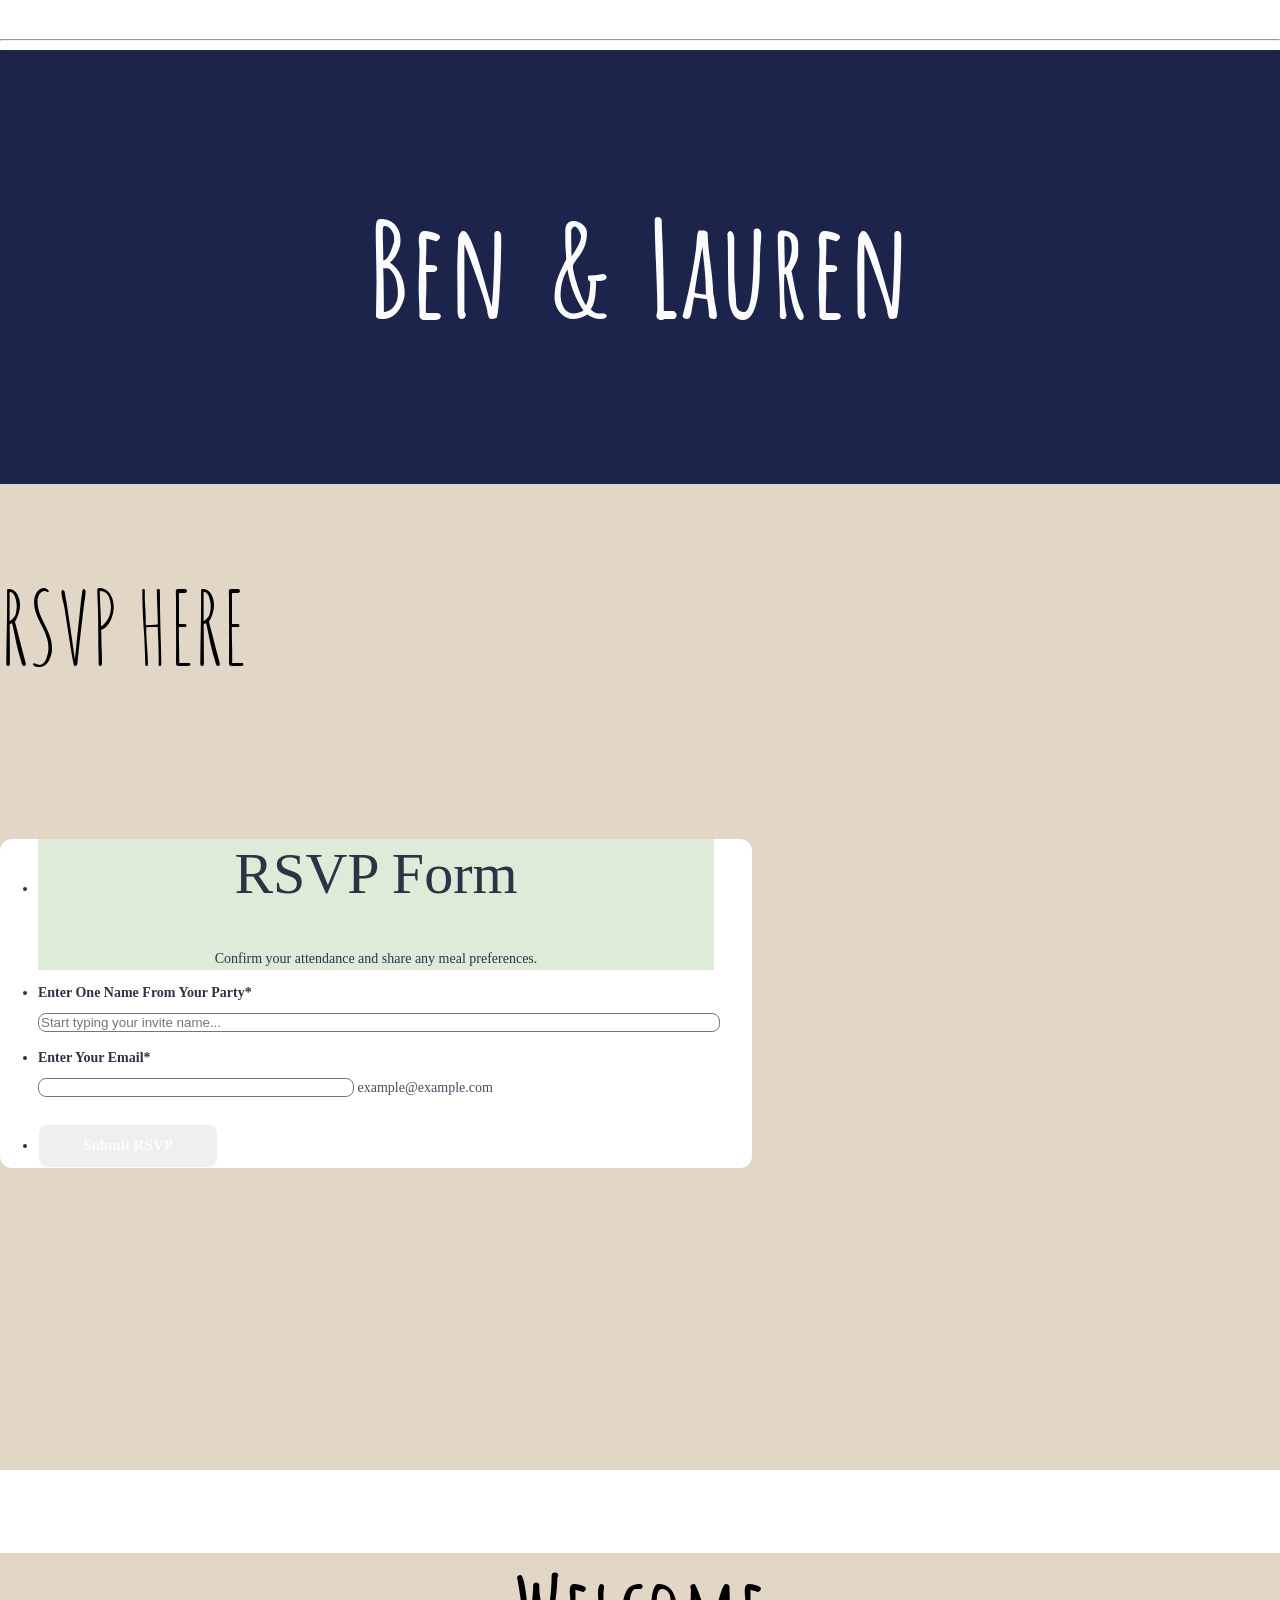
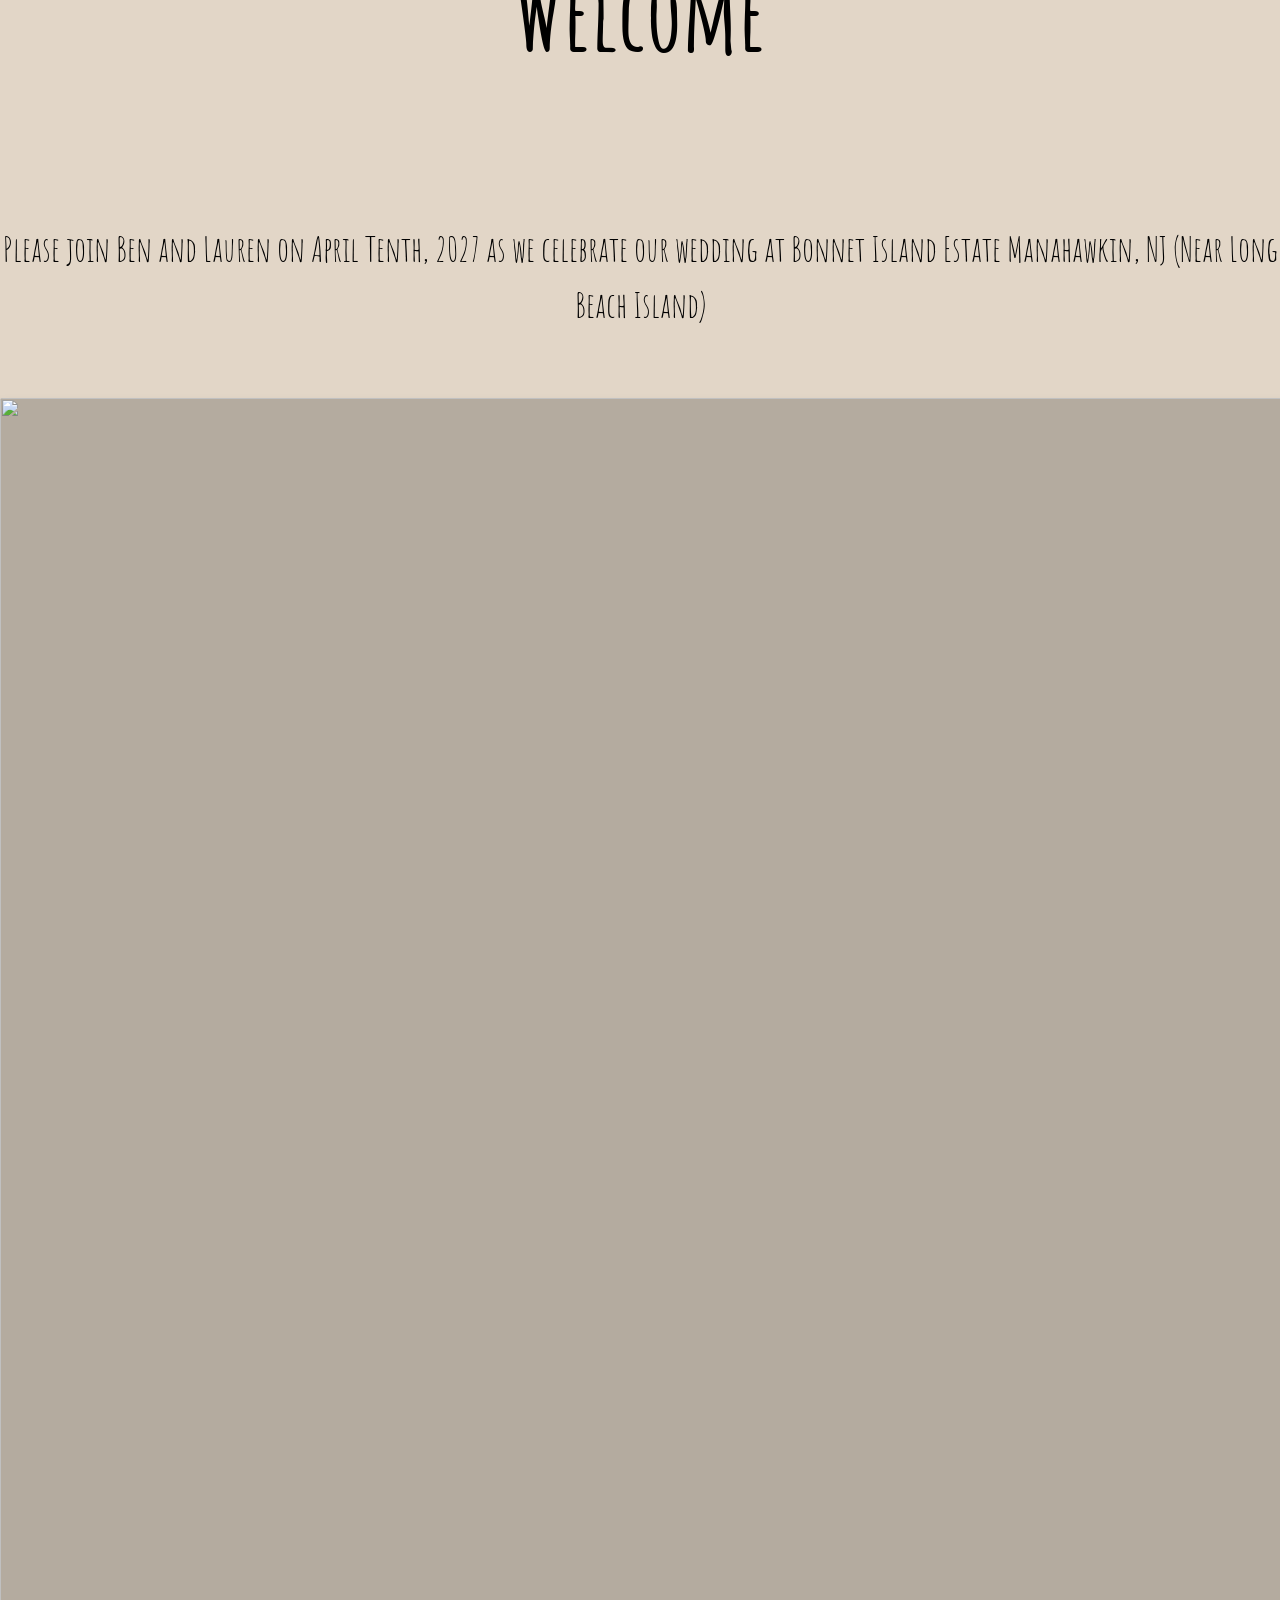
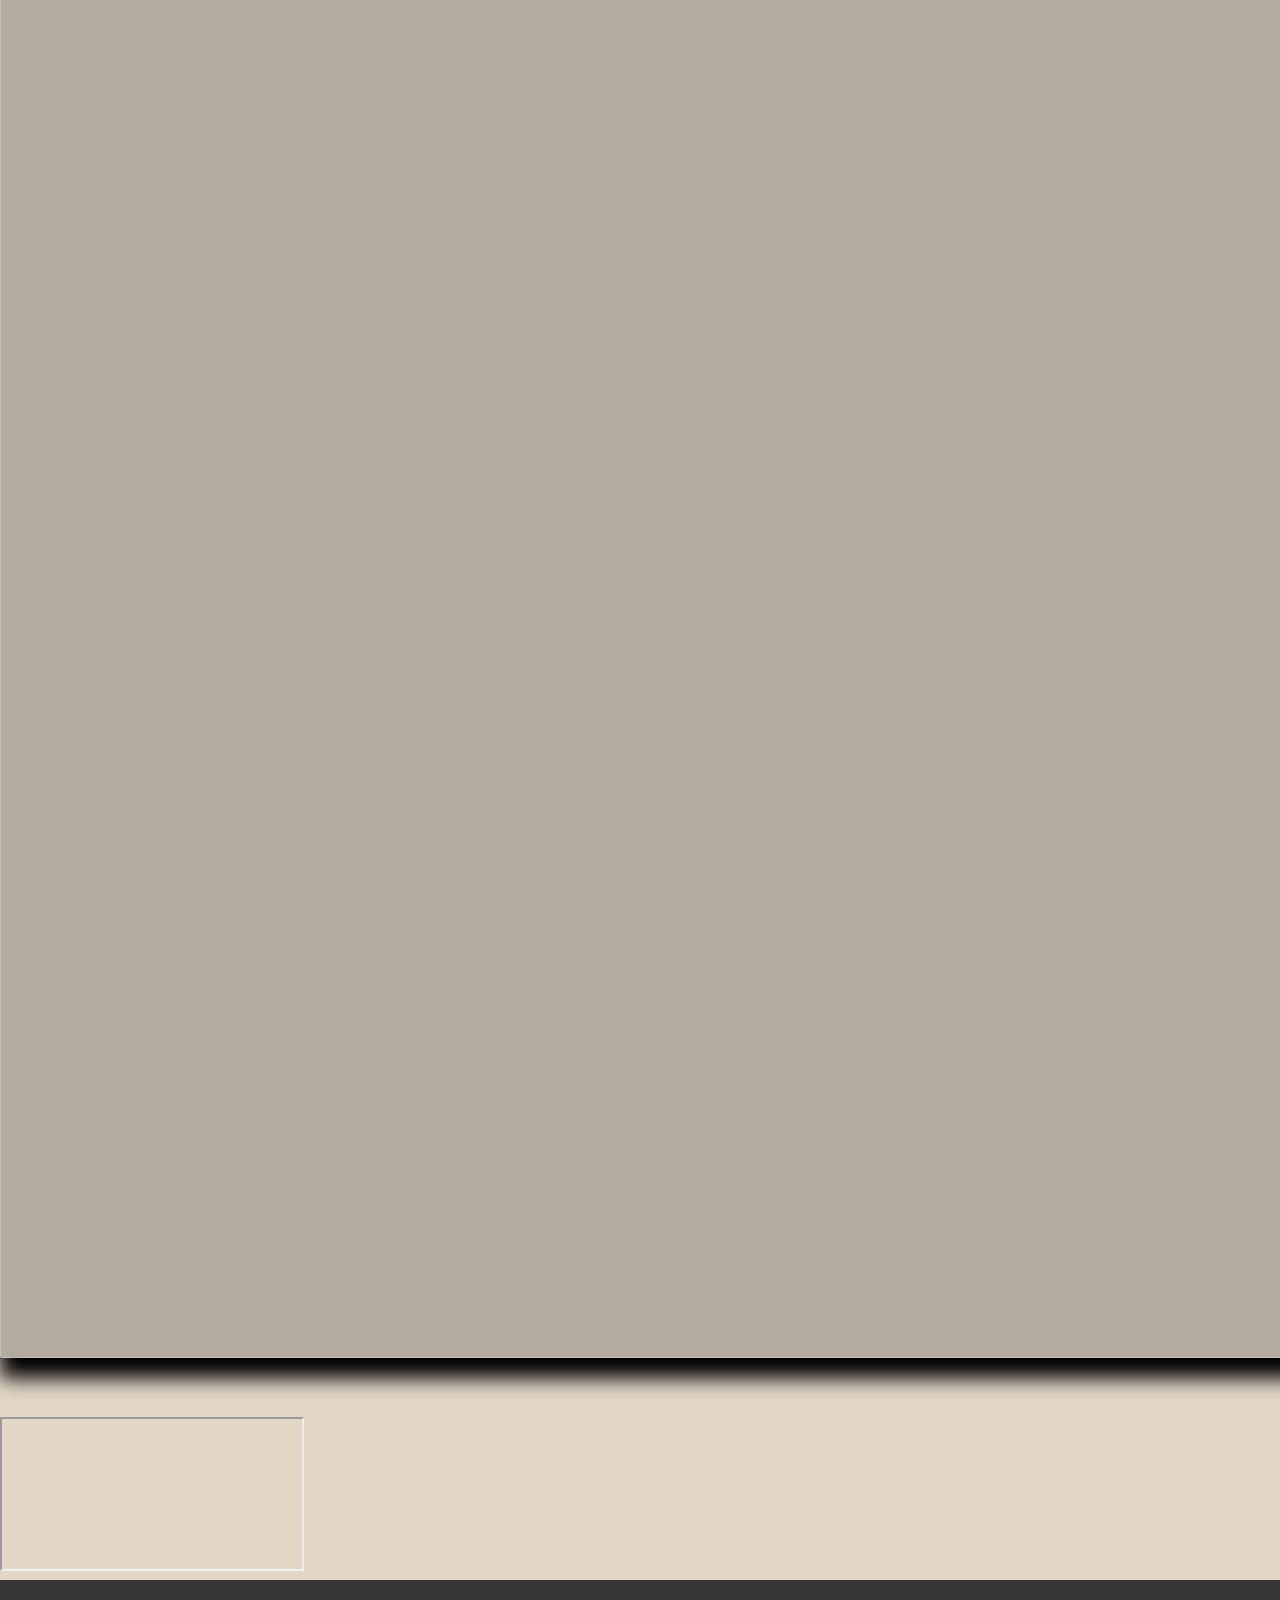
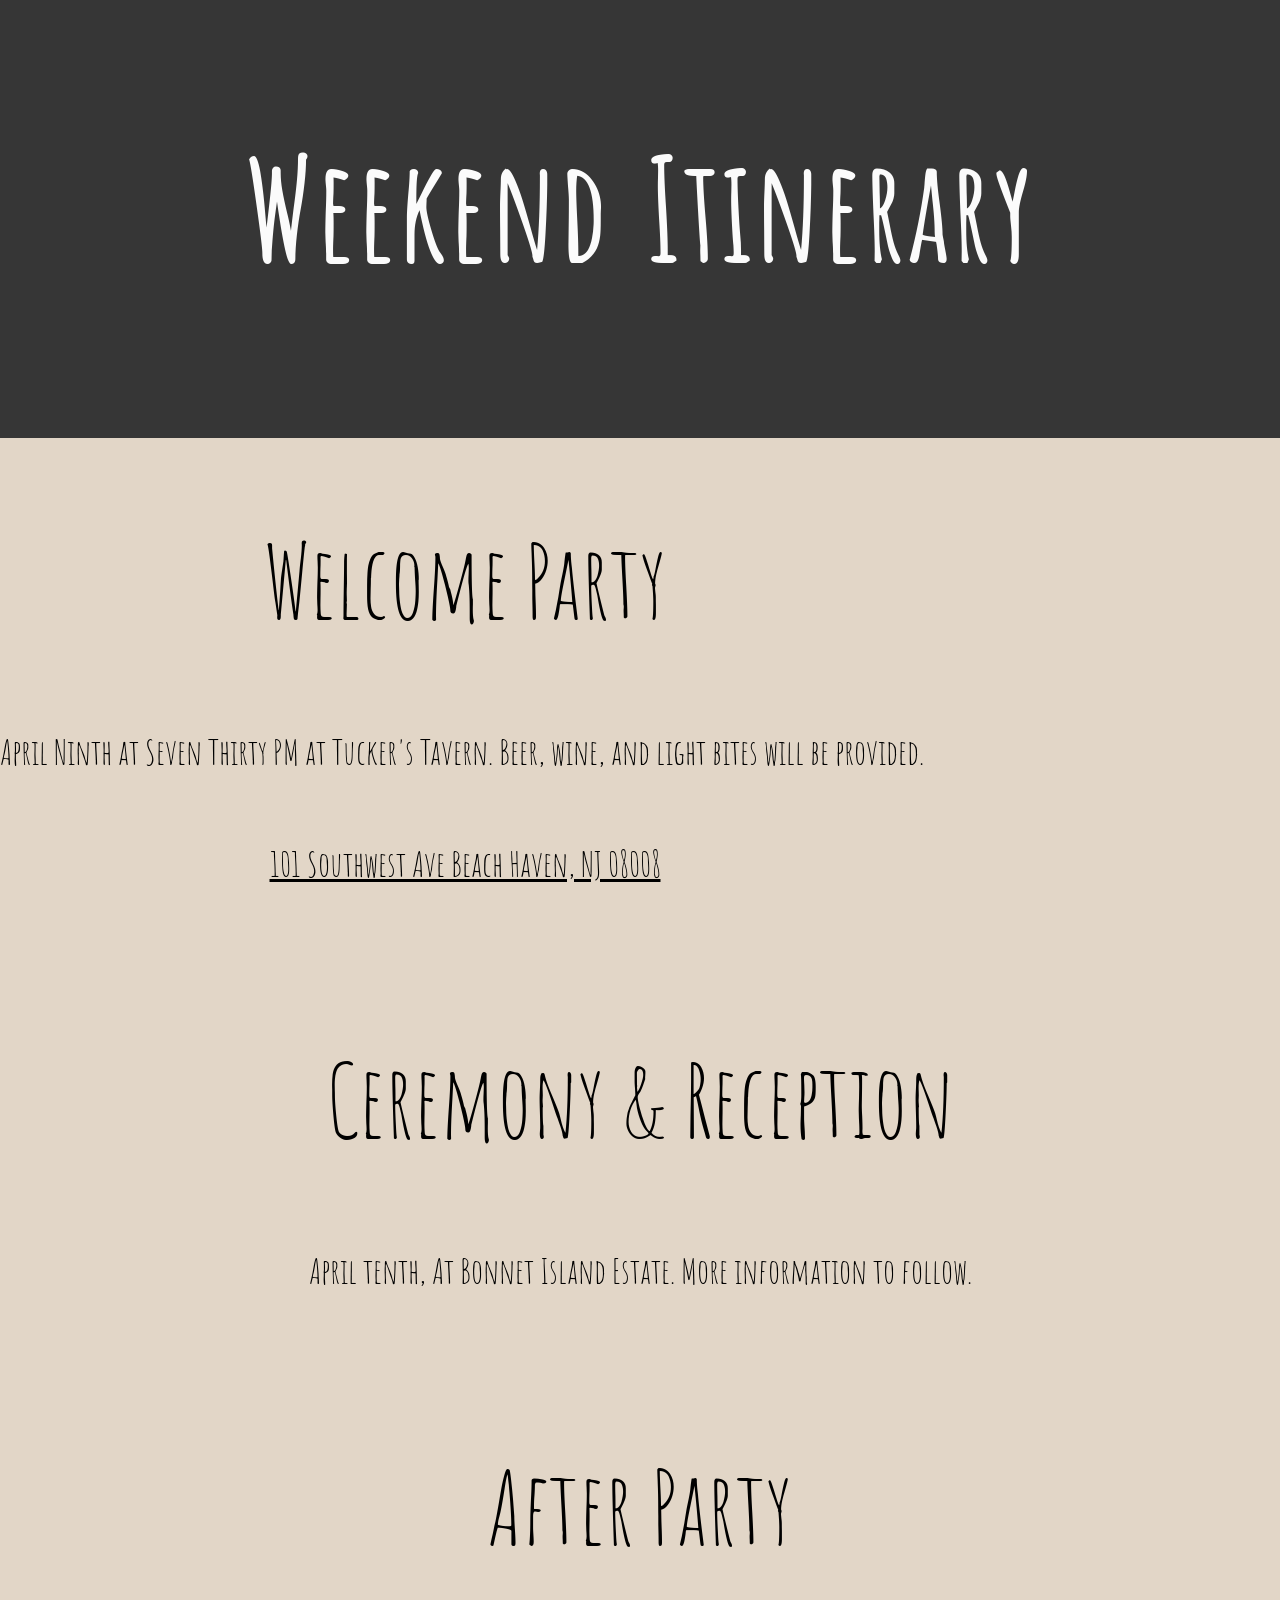
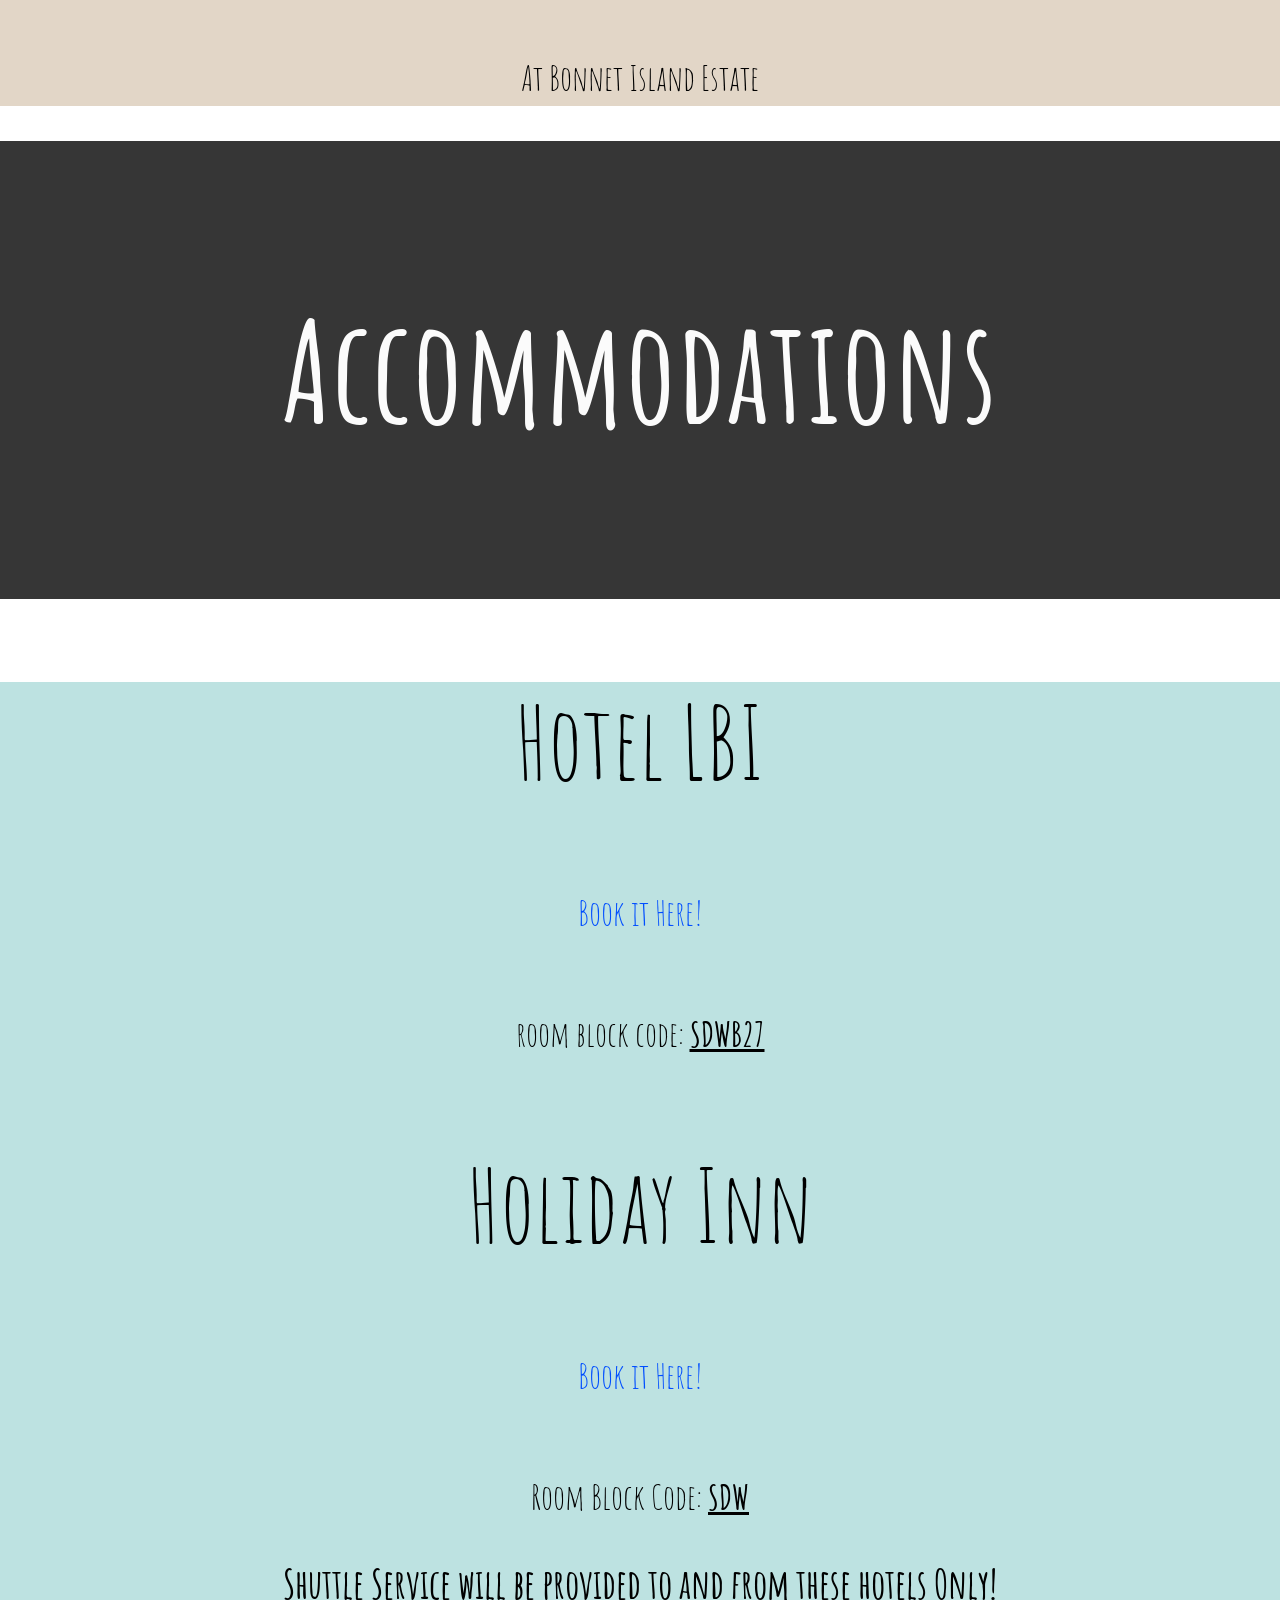
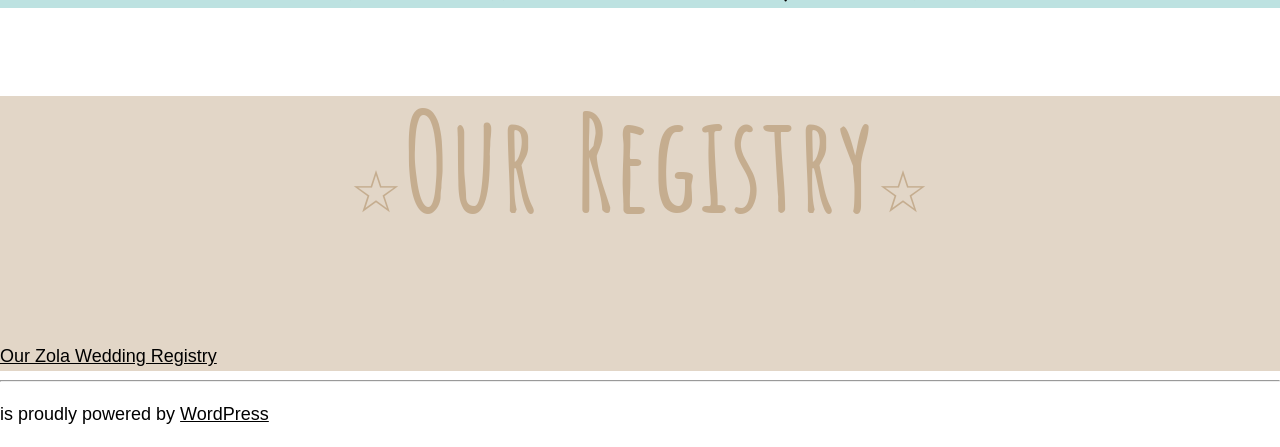
==== commit 52768d6c: "welcome party" ====
--- a/index.html
+++ b/index.html
@@ -1,892 +1,1562 @@
 <!DOCTYPE html>
-<html class="staticrypt-html">
-    <head>
-        <meta charset="utf-8" />
-        <title>Login To Our Wedding Site</title>
-        <meta name="viewport" content="width=device-width, initial-scale=1" />
-
-        <!-- do not cache this page -->
-        <meta http-equiv="cache-control" content="max-age=0" />
-        <meta http-equiv="cache-control" content="no-cache" />
-        <meta http-equiv="expires" content="0" />
-        <meta http-equiv="expires" content="Tue, 01 Jan 1980 1:00:00 GMT" />
-        <meta http-equiv="pragma" content="no-cache" />
-
-        <style>
-            .staticrypt-hr {
-                margin-top: 20px;
-                margin-bottom: 20px;
-                border: 0;
-                border-top: 1px solid #eee;
-            }
-
-            .staticrypt-page {
-                width: 360px;
-                padding: 8% 0 0;
-                margin: auto;
-                box-sizing: border-box;
-            }
-
-            .staticrypt-form {
-                position: relative;
-                z-index: 1;
-                background: #ffffff;
-                max-width: 360px;
-                margin: 0 auto 100px;
-                padding: 45px;
-                text-align: center;
-                box-shadow: 0 0 20px 0 rgba(0, 0, 0, 0.2), 0 5px 5px 0 rgba(0, 0, 0, 0.24);
-            }
-
-            .staticrypt-form input[type="password"],
-            input[type="text"] {
-                background: inherit;
-                border: 0;
-                box-sizing: border-box; /* This ensures padding is included in the total width */
-                font-size: 14px;
-                outline: 0;
-                padding: 15px 30px 15px 15px; /* Adjust the padding to ensure there is space for the icon */
-                width: 100%;
-            }
-
-            .staticrypt-password-container {
-                position: relative;
-                outline: 0;
-                background: #f2f2f2;
-                width: 100%;
-                border: 0;
-                margin: 0 0 15px;
-                box-sizing: border-box;
-            }
-
-            .staticrypt-toggle-password-visibility {
-                cursor: pointer;
-                height: 20px;
-                opacity: 60%;
-                padding: 13px;
-                position: absolute;
-                right: 0;
-                top: 50%;
-                transform: translateY(-50%);
-                width: 20px;
-            }
-
-            .staticrypt-form .staticrypt-decrypt-button {
-                text-transform: uppercase;
-                outline: 0;
-                background: #0086E1;
-                width: 100%;
-                border: 0;
-                padding: 15px;
-                color: #ffffff;
-                font-size: 14px;
-                cursor: pointer;
-            }
-
-            .staticrypt-form .staticrypt-decrypt-button:hover,
-            .staticrypt-form .staticrypt-decrypt-button:active,
-            .staticrypt-form .staticrypt-decrypt-button:focus {
-                background: #0086E1;
-                filter: brightness(92%);
-            }
-
-            .staticrypt-html {
-                height: 100%;
-            }
-
-            .staticrypt-body {
-                height: 100%;
-                margin: 0;
-            }
-
-            .staticrypt-content {
-                height: 100%;
-                margin-bottom: 1em;
-                background: #E2D6C7;
-                font-family: "Arial", sans-serif;
-                -webkit-font-smoothing: antialiased;
-                -moz-osx-font-smoothing: grayscale;
-            }
-
-            .staticrypt-instructions {
-                margin-top: -1em;
-                margin-bottom: 1em;
-            }
-
-            .staticrypt-title {
-                font-size: 1.5em;
-            }
-
-            label.staticrypt-remember {
-                display: flex;
-                align-items: center;
-                margin-bottom: 1em;
-            }
-
-            .staticrypt-remember input[type="checkbox"] {
-                transform: scale(1.5);
-                margin-right: 1em;
-            }
-
-            .hidden {
-                display: none !important;
-            }
-
-            .staticrypt-spinner-container {
-                height: 100%;
-                display: flex;
-                align-items: center;
-                justify-content: center;
-            }
-
-            .staticrypt-spinner {
-                display: inline-block;
-                width: 2rem;
-                height: 2rem;
-                vertical-align: text-bottom;
-                border: 0.25em solid gray;
-                border-right-color: transparent;
-                border-radius: 50%;
-                -webkit-animation: spinner-border 0.75s linear infinite;
-                animation: spinner-border 0.75s linear infinite;
-                animation-duration: 0.75s;
-                animation-timing-function: linear;
-                animation-delay: 0s;
-                animation-iteration-count: infinite;
-                animation-direction: normal;
-                animation-fill-mode: none;
-                animation-play-state: running;
-                animation-name: spinner-border;
-            }
-
-            @keyframes spinner-border {
-                100% {
-                    transform: rotate(360deg);
-                }
-            }
-
-            @media screen and (-webkit-min-device-pixel-ratio: 0) {
-                .staticrypt-form input[type="password"],
-                input[type="text"] {
-                    font-size: 16px;
-                }
-            }
-        </style>
-    </head>
-
-    <body class="staticrypt-body">
-        <div id="staticrypt_loading" class="staticrypt-spinner-container">
-            <div class="staticrypt-spinner"></div>
-        </div>
-
-        <div id="staticrypt_content" class="staticrypt-content hidden">
-            <div class="staticrypt-page">
-                <div class="staticrypt-form">
-                    <div class="staticrypt-instructions">
-                        <p class="staticrypt-title">Login To Our Wedding Site</p>
-                        <p>Enter the password from your invitation</p>
-                    </div>
-
-                    <hr class="staticrypt-hr" />
-
-                    <form id="staticrypt-form" action="#" method="post">
-                        <div class="staticrypt-password-container">
-                            <input
-                                id="staticrypt-password"
-                                type="password"
-                                name="password"
-                                placeholder="Password"
-                                autofocus
-                            />
-
-                            <img
-                                class="staticrypt-toggle-password-visibility"
-                                alt="Show password"
-                                title="Show password"
-                                src="[data-uri]"
-                            />
-                        </div>
-
-                        <label id="staticrypt-remember-label" class="staticrypt-remember hidden">
-                            <input id="staticrypt-remember" type="checkbox" name="remember" />
-                            Remember me
-                        </label>
-
-                        <input type="submit" class="staticrypt-decrypt-button" value="Open Page" />
-                    </form>
-                </div>
+<html lang="en-US">
+<head><meta charset="UTF-8">
+<link rel="profile" href="https://gmpg.org/xfn/11">
+<meta http-equiv="Content-Type" content="text/html; charset=UTF-8">
+
+<title></title>
+
+<link rel="stylesheet" href="https://benev101.github.io/benandlauren//wp-content/themes/twentytwentythree/style.css" media="screen">
+<link rel="pingback" href="https://benev101.github.io/benandlauren//xmlrpc.php">
+
+
+
+<meta name="viewport" content="width=device-width, initial-scale=1">
+<meta name="robots" content="max-image-preview:large">
+<title></title>
+<link rel="alternate" type="application/rss+xml" title=" » Feed" href="https://benev101.github.io/benandlauren//feed/">
+<link rel="alternate" type="application/rss+xml" title=" » Comments Feed" href="https://benev101.github.io/benandlauren//comments/feed/">
+<link rel="alternate" title="oEmbed (JSON)" type="application/json+oembed" href="https://benev101.github.io/benandlauren//wp-json/oembed/1.0/embed?url=https%3A%2F%2Fbenev101.github.io%2Fbenandlauren%2F%2F">
+<link rel="alternate" title="oEmbed (XML)" type="text/xml+oembed" href="https://benev101.github.io/benandlauren//wp-json/oembed/1.0/embed?url=https%3A%2F%2Fbenev101.github.io%2Fbenandlauren%2F%2F&amp;format=xml">
+<style id="wp-img-auto-sizes-contain-inline-css">
+img:is([sizes=auto i],[sizes^="auto," i]){contain-intrinsic-size:3000px 1500px}
+/*# sourceURL=wp-img-auto-sizes-contain-inline-css */
+</style>
+<link rel="stylesheet" id="rsvpify-embedder-style-css" href="https://benev101.github.io/benandlauren//wp-content/plugins/rsvpify-oembed/style.css?ver=1775526322" media="all">
+<style id="wp-emoji-styles-inline-css">
+
+	img.wp-smiley, img.emoji {
+		display: inline !important;
+		border: none !important;
+		box-shadow: none !important;
+		height: 1em !important;
+		width: 1em !important;
+		margin: 0 0.07em !important;
+		vertical-align: -0.1em !important;
+		background: none !important;
+		padding: 0 !important;
+	}
+/*# sourceURL=wp-emoji-styles-inline-css */
+</style>
+<link rel="stylesheet" id="wp-block-library-css" href="https://benev101.github.io/benandlauren//wp-includes/css/dist/block-library/style.min.css?ver=7.1.3" media="all">
+<style id="global-styles-inline-css">
+:root{--wp--preset--aspect-ratio--square: 1;--wp--preset--aspect-ratio--4-3: 4/3;--wp--preset--aspect-ratio--3-4: 3/4;--wp--preset--aspect-ratio--3-2: 3/2;--wp--preset--aspect-ratio--2-3: 2/3;--wp--preset--aspect-ratio--16-9: 16/9;--wp--preset--aspect-ratio--9-16: 9/16;--wp--preset--color--black: #000000;--wp--preset--color--cyan-bluish-gray: #abb8c3;--wp--preset--color--white: #ffffff;--wp--preset--color--pale-pink: #f78da7;--wp--preset--color--vivid-red: #cf2e2e;--wp--preset--color--luminous-vivid-orange: #ff6900;--wp--preset--color--luminous-vivid-amber: #fcb900;--wp--preset--color--light-green-cyan: #7bdcb5;--wp--preset--color--vivid-green-cyan: #00d084;--wp--preset--color--pale-cyan-blue: #8ed1fc;--wp--preset--color--vivid-cyan-blue: #0693e3;--wp--preset--color--vivid-purple: #9b51e0;--wp--preset--color--base: #ffffff;--wp--preset--color--contrast: #000000;--wp--preset--color--primary: #9DFF20;--wp--preset--color--secondary: #345C00;--wp--preset--color--tertiary: #F6F6F6;--wp--preset--gradient--vivid-cyan-blue-to-vivid-purple: linear-gradient(135deg,rgb(6,147,227) 0%,rgb(155,81,224) 100%);--wp--preset--gradient--light-green-cyan-to-vivid-green-cyan: linear-gradient(135deg,rgb(122,220,180) 0%,rgb(0,208,130) 100%);--wp--preset--gradient--luminous-vivid-amber-to-luminous-vivid-orange: linear-gradient(135deg,rgb(252,185,0) 0%,rgb(255,105,0) 100%);--wp--preset--gradient--luminous-vivid-orange-to-vivid-red: linear-gradient(135deg,rgb(255,105,0) 0%,rgb(207,46,46) 100%);--wp--preset--gradient--very-light-gray-to-cyan-bluish-gray: linear-gradient(135deg,rgb(238,238,238) 0%,rgb(169,184,195) 100%);--wp--preset--gradient--cool-to-warm-spectrum: linear-gradient(135deg,rgb(74,234,220) 0%,rgb(151,120,209) 20%,rgb(207,42,186) 40%,rgb(238,44,130) 60%,rgb(251,105,98) 80%,rgb(254,248,76) 100%);--wp--preset--gradient--blush-light-purple: linear-gradient(135deg,rgb(255,206,236) 0%,rgb(152,150,240) 100%);--wp--preset--gradient--blush-bordeaux: linear-gradient(135deg,rgb(254,205,165) 0%,rgb(254,45,45) 50%,rgb(107,0,62) 100%);--wp--preset--gradient--luminous-dusk: linear-gradient(135deg,rgb(255,203,112) 0%,rgb(199,81,192) 50%,rgb(65,88,208) 100%);--wp--preset--gradient--pale-ocean: linear-gradient(135deg,rgb(255,245,203) 0%,rgb(182,227,212) 50%,rgb(51,167,181) 100%);--wp--preset--gradient--electric-grass: linear-gradient(135deg,rgb(202,248,128) 0%,rgb(113,206,126) 100%);--wp--preset--gradient--midnight: linear-gradient(135deg,rgb(2,3,129) 0%,rgb(40,116,252) 100%);--wp--preset--font-size--small: clamp(0.875rem, 0.875rem + ((1vw - 0.2rem) * 0.227), 1rem);--wp--preset--font-size--medium: clamp(1rem, 1rem + ((1vw - 0.2rem) * 0.227), 1.125rem);--wp--preset--font-size--large: clamp(1.75rem, 1.75rem + ((1vw - 0.2rem) * 0.227), 1.875rem);--wp--preset--font-size--x-large: 2.25rem;--wp--preset--font-size--xx-large: clamp(6.1rem, 6.1rem + ((1vw - 0.2rem) * 7.091), 10rem);--wp--preset--font-family--dm-sans: "DM Sans", sans-serif;--wp--preset--font-family--ibm-plex-mono: 'IBM Plex Mono', monospace;--wp--preset--font-family--inter: "Inter", sans-serif;--wp--preset--font-family--system-font: -apple-system,BlinkMacSystemFont,"Segoe UI",Roboto,Oxygen-Sans,Ubuntu,Cantarell,"Helvetica Neue",sans-serif;--wp--preset--font-family--source-serif-pro: "Source Serif Pro", serif;--wp--preset--spacing--20: 0.44rem;--wp--preset--spacing--30: clamp(1.5rem, 5vw, 2rem);--wp--preset--spacing--40: clamp(1.8rem, 1.8rem + ((1vw - 0.48rem) * 2.885), 3rem);--wp--preset--spacing--50: clamp(2.5rem, 8vw, 4.5rem);--wp--preset--spacing--60: clamp(3.75rem, 10vw, 7rem);--wp--preset--spacing--70: clamp(5rem, 5.25rem + ((1vw - 0.48rem) * 9.096), 8rem);--wp--preset--spacing--80: clamp(7rem, 14vw, 11rem);--wp--preset--shadow--natural: 6px 6px 9px rgba(0, 0, 0, 0.2);--wp--preset--shadow--deep: 12px 12px 50px rgba(0, 0, 0, 0.4);--wp--preset--shadow--sharp: 6px 6px 0px rgba(0, 0, 0, 0.2);--wp--preset--shadow--outlined: 6px 6px 0px -3px rgb(255, 255, 255), 6px 6px rgb(0, 0, 0);--wp--preset--shadow--crisp: 6px 6px 0px rgb(0, 0, 0);}.wp-block-button{--wp--preset--dimension--25: 25%;--wp--preset--dimension--50: 50%;--wp--preset--dimension--75: 75%;--wp--preset--dimension--100: 100%;}:root { --wp--style--global--content-size: 650px;--wp--style--global--wide-size: 1200px; }:where(body) { margin: 0; }.wp-site-blocks { padding-top: var(--wp--style--root--padding-top); padding-bottom: var(--wp--style--root--padding-bottom); }.has-global-padding { padding-right: var(--wp--style--root--padding-right); padding-left: var(--wp--style--root--padding-left); }.has-global-padding > .alignfull { margin-right: calc(var(--wp--style--root--padding-right) * -1); margin-left: calc(var(--wp--style--root--padding-left) * -1); }.has-global-padding :where(:not(.alignfull.is-layout-flow) > .has-global-padding:not(.wp-block-block, .alignfull)) { padding-right: 0; padding-left: 0; }.has-global-padding :where(:not(.alignfull.is-layout-flow) > .has-global-padding:not(.wp-block-block, .alignfull)) > .alignfull { margin-left: 0; margin-right: 0; }.wp-site-blocks > .alignleft { float: left; margin-right: 2em; }.wp-site-blocks > .alignright { float: right; margin-left: 2em; }.wp-site-blocks > .aligncenter { justify-content: center; margin-left: auto; margin-right: auto; }:where(.wp-site-blocks) > * { margin-block-start: 1.5rem; margin-block-end: 0; }:where(.wp-site-blocks) > :first-child { margin-block-start: 0; }:where(.wp-site-blocks) > :last-child { margin-block-end: 0; }:root { --wp--style--block-gap: 1.5rem; }:root :where(.is-layout-flow) > :first-child{margin-block-start: 0;}:root :where(.is-layout-flow) > :last-child{margin-block-end: 0;}:root :where(.is-layout-flow) > *{margin-block-start: 1.5rem;margin-block-end: 0;}:root :where(.is-layout-constrained) > :first-child{margin-block-start: 0;}:root :where(.is-layout-constrained) > :last-child{margin-block-end: 0;}:root :where(.is-layout-constrained) > *{margin-block-start: 1.5rem;margin-block-end: 0;}:root :where(.is-layout-flex){gap: 1.5rem;}:root :where(.is-layout-grid){gap: 1.5rem;}.is-layout-flow > .alignleft{float: left;margin-inline-start: 0;margin-inline-end: 2em;}.is-layout-flow > .alignright{float: right;margin-inline-start: 2em;margin-inline-end: 0;}.is-layout-flow > .aligncenter{margin-left: auto !important;margin-right: auto !important;}.is-layout-constrained > .alignleft{float: left;margin-inline-start: 0;margin-inline-end: 2em;}.is-layout-constrained > .alignright{float: right;margin-inline-start: 2em;margin-inline-end: 0;}.is-layout-constrained > .aligncenter{margin-left: auto !important;margin-right: auto !important;}.is-layout-constrained > :where(:not(.alignleft):not(.alignright):not(.alignfull)){max-width: var(--wp--style--global--content-size);margin-left: auto !important;margin-right: auto !important;}.is-layout-constrained > .alignwide{max-width: var(--wp--style--global--wide-size);}body .is-layout-flex{display: flex;}.is-layout-flex{flex-wrap: wrap;align-items: center;}.is-layout-flex > :is(*, div){margin: 0;}body .is-layout-grid{display: grid;}.is-layout-grid > :is(*, div){margin: 0;}body{background-color: var(--wp--preset--color--base);color: var(--wp--preset--color--contrast);font-family: var(--wp--preset--font-family--system-font);font-size: var(--wp--preset--font-size--medium);line-height: 1.6;--wp--style--root--padding-top: var(--wp--preset--spacing--40);--wp--style--root--padding-right: var(--wp--preset--spacing--30);--wp--style--root--padding-bottom: var(--wp--preset--spacing--40);--wp--style--root--padding-left: var(--wp--preset--spacing--30);}a:where(:not(.wp-element-button)){color: var(--wp--preset--color--contrast);text-decoration: underline;}:root :where(a:where(:not(.wp-element-button)):hover){text-decoration: none;}:root :where(a:where(:not(.wp-element-button)):focus){text-decoration: underline dashed;}:root :where(a:where(:not(.wp-element-button)):active){color: var(--wp--preset--color--secondary);text-decoration: none;}h1, h2, h3, h4, h5, h6{font-weight: 400;line-height: 1.4;}h1{font-size: clamp(2.032rem, 2.032rem + ((1vw - 0.2rem) * 2.896), 3.625rem);line-height: 1.2;}h2{font-size: clamp(2.625rem, calc(2.625rem + ((1vw - 0.48rem) * 8.4135)), 3.25rem);line-height: 1.2;}h3{font-size: var(--wp--preset--font-size--x-large);}h4{font-size: var(--wp--preset--font-size--large);}h5{font-size: var(--wp--preset--font-size--medium);font-weight: 700;text-transform: uppercase;}h6{font-size: var(--wp--preset--font-size--medium);text-transform: uppercase;}:root :where(.wp-element-button, .wp-block-button__link){background-color: var(--wp--preset--color--primary);border-radius: 0;border-width: 0;color: var(--wp--preset--color--contrast);font-family: inherit;font-size: inherit;font-style: inherit;font-weight: inherit;letter-spacing: inherit;line-height: inherit;padding-top: calc(0.667em + 2px);padding-right: calc(1.333em + 2px);padding-bottom: calc(0.667em + 2px);padding-left: calc(1.333em + 2px);text-decoration: none;text-transform: inherit;}:root :where(.wp-element-button:visited, .wp-block-button__link:visited){color: var(--wp--preset--color--contrast);}:root :where(.wp-element-button:hover, .wp-block-button__link:hover){background-color: var(--wp--preset--color--contrast);color: var(--wp--preset--color--base);}:root :where(.wp-element-button:focus, .wp-block-button__link:focus){background-color: var(--wp--preset--color--contrast);color: var(--wp--preset--color--base);}:root :where(.wp-element-button:active, .wp-block-button__link:active){background-color: var(--wp--preset--color--secondary);color: var(--wp--preset--color--base);}.has-black-color{color: var(--wp--preset--color--black) !important;}.has-cyan-bluish-gray-color{color: var(--wp--preset--color--cyan-bluish-gray) !important;}.has-white-color{color: var(--wp--preset--color--white) !important;}.has-pale-pink-color{color: var(--wp--preset--color--pale-pink) !important;}.has-vivid-red-color{color: var(--wp--preset--color--vivid-red) !important;}.has-luminous-vivid-orange-color{color: var(--wp--preset--color--luminous-vivid-orange) !important;}.has-luminous-vivid-amber-color{color: var(--wp--preset--color--luminous-vivid-amber) !important;}.has-light-green-cyan-color{color: var(--wp--preset--color--light-green-cyan) !important;}.has-vivid-green-cyan-color{color: var(--wp--preset--color--vivid-green-cyan) !important;}.has-pale-cyan-blue-color{color: var(--wp--preset--color--pale-cyan-blue) !important;}.has-vivid-cyan-blue-color{color: var(--wp--preset--color--vivid-cyan-blue) !important;}.has-vivid-purple-color{color: var(--wp--preset--color--vivid-purple) !important;}.has-base-color{color: var(--wp--preset--color--base) !important;}.has-contrast-color{color: var(--wp--preset--color--contrast) !important;}.has-primary-color{color: var(--wp--preset--color--primary) !important;}.has-secondary-color{color: var(--wp--preset--color--secondary) !important;}.has-tertiary-color{color: var(--wp--preset--color--tertiary) !important;}.has-black-background-color{background-color: var(--wp--preset--color--black) !important;}.has-cyan-bluish-gray-background-color{background-color: var(--wp--preset--color--cyan-bluish-gray) !important;}.has-white-background-color{background-color: var(--wp--preset--color--white) !important;}.has-pale-pink-background-color{background-color: var(--wp--preset--color--pale-pink) !important;}.has-vivid-red-background-color{background-color: var(--wp--preset--color--vivid-red) !important;}.has-luminous-vivid-orange-background-color{background-color: var(--wp--preset--color--luminous-vivid-orange) !important;}.has-luminous-vivid-amber-background-color{background-color: var(--wp--preset--color--luminous-vivid-amber) !important;}.has-light-green-cyan-background-color{background-color: var(--wp--preset--color--light-green-cyan) !important;}.has-vivid-green-cyan-background-color{background-color: var(--wp--preset--color--vivid-green-cyan) !important;}.has-pale-cyan-blue-background-color{background-color: var(--wp--preset--color--pale-cyan-blue) !important;}.has-vivid-cyan-blue-background-color{background-color: var(--wp--preset--color--vivid-cyan-blue) !important;}.has-vivid-purple-background-color{background-color: var(--wp--preset--color--vivid-purple) !important;}.has-base-background-color{background-color: var(--wp--preset--color--base) !important;}.has-contrast-background-color{background-color: var(--wp--preset--color--contrast) !important;}.has-primary-background-color{background-color: var(--wp--preset--color--primary) !important;}.has-secondary-background-color{background-color: var(--wp--preset--color--secondary) !important;}.has-tertiary-background-color{background-color: var(--wp--preset--color--tertiary) !important;}.has-black-border-color{border-color: var(--wp--preset--color--black) !important;}.has-cyan-bluish-gray-border-color{border-color: var(--wp--preset--color--cyan-bluish-gray) !important;}.has-white-border-color{border-color: var(--wp--preset--color--white) !important;}.has-pale-pink-border-color{border-color: var(--wp--preset--color--pale-pink) !important;}.has-vivid-red-border-color{border-color: var(--wp--preset--color--vivid-red) !important;}.has-luminous-vivid-orange-border-color{border-color: var(--wp--preset--color--luminous-vivid-orange) !important;}.has-luminous-vivid-amber-border-color{border-color: var(--wp--preset--color--luminous-vivid-amber) !important;}.has-light-green-cyan-border-color{border-color: var(--wp--preset--color--light-green-cyan) !important;}.has-vivid-green-cyan-border-color{border-color: var(--wp--preset--color--vivid-green-cyan) !important;}.has-pale-cyan-blue-border-color{border-color: var(--wp--preset--color--pale-cyan-blue) !important;}.has-vivid-cyan-blue-border-color{border-color: var(--wp--preset--color--vivid-cyan-blue) !important;}.has-vivid-purple-border-color{border-color: var(--wp--preset--color--vivid-purple) !important;}.has-base-border-color{border-color: var(--wp--preset--color--base) !important;}.has-contrast-border-color{border-color: var(--wp--preset--color--contrast) !important;}.has-primary-border-color{border-color: var(--wp--preset--color--primary) !important;}.has-secondary-border-color{border-color: var(--wp--preset--color--secondary) !important;}.has-tertiary-border-color{border-color: var(--wp--preset--color--tertiary) !important;}.has-vivid-cyan-blue-to-vivid-purple-gradient-background{background: var(--wp--preset--gradient--vivid-cyan-blue-to-vivid-purple) !important;}.has-light-green-cyan-to-vivid-green-cyan-gradient-background{background: var(--wp--preset--gradient--light-green-cyan-to-vivid-green-cyan) !important;}.has-luminous-vivid-amber-to-luminous-vivid-orange-gradient-background{background: var(--wp--preset--gradient--luminous-vivid-amber-to-luminous-vivid-orange) !important;}.has-luminous-vivid-orange-to-vivid-red-gradient-background{background: var(--wp--preset--gradient--luminous-vivid-orange-to-vivid-red) !important;}.has-very-light-gray-to-cyan-bluish-gray-gradient-background{background: var(--wp--preset--gradient--very-light-gray-to-cyan-bluish-gray) !important;}.has-cool-to-warm-spectrum-gradient-background{background: var(--wp--preset--gradient--cool-to-warm-spectrum) !important;}.has-blush-light-purple-gradient-background{background: var(--wp--preset--gradient--blush-light-purple) !important;}.has-blush-bordeaux-gradient-background{background: var(--wp--preset--gradient--blush-bordeaux) !important;}.has-luminous-dusk-gradient-background{background: var(--wp--preset--gradient--luminous-dusk) !important;}.has-pale-ocean-gradient-background{background: var(--wp--preset--gradient--pale-ocean) !important;}.has-electric-grass-gradient-background{background: var(--wp--preset--gradient--electric-grass) !important;}.has-midnight-gradient-background{background: var(--wp--preset--gradient--midnight) !important;}.has-small-font-size{font-size: var(--wp--preset--font-size--small) !important;}.has-medium-font-size{font-size: var(--wp--preset--font-size--medium) !important;}.has-large-font-size{font-size: var(--wp--preset--font-size--large) !important;}.has-x-large-font-size{font-size: var(--wp--preset--font-size--x-large) !important;}.has-xx-large-font-size{font-size: var(--wp--preset--font-size--xx-large) !important;}.has-dm-sans-font-family{font-family: var(--wp--preset--font-family--dm-sans) !important;}.has-ibm-plex-mono-font-family{font-family: var(--wp--preset--font-family--ibm-plex-mono) !important;}.has-inter-font-family{font-family: var(--wp--preset--font-family--inter) !important;}.has-system-font-font-family{font-family: var(--wp--preset--font-family--system-font) !important;}.has-source-serif-pro-font-family{font-family: var(--wp--preset--font-family--source-serif-pro) !important;}
+/*# sourceURL=global-styles-inline-css */
+</style>
+<style id="wp-block-template-skip-link-inline-css">
+/*! This file is auto-generated */
+.skip-link.screen-reader-text{border:0;clip-path:inset(50%);height:1px;margin:-1px;overflow:hidden;padding:0;position:absolute!important;width:1px;word-wrap:normal!important;word-break:normal!important}.skip-link.screen-reader-text:focus{background-color:#eee;clip-path:none;color:#444;display:block;font-size:1em;height:auto;left:5px;line-height:normal;padding:15px 23px 14px;text-decoration:none;top:5px;width:auto;z-index:100000}
+/*# sourceURL=/wp-includes/css/wp-block-template-skip-link.min.css */
+</style>
+<link rel="stylesheet" id="essential-widgets-css" href="https://benev101.github.io/benandlauren//wp-content/plugins/essential-widgets/public/css/essential-widgets-public.css?ver=3.0.1" media="all">
+<link rel="stylesheet" id="rsvpify-embedder-frontend-css" href="https://benev101.github.io/benandlauren//wp-content/plugins/rsvpify-oembed/frontend.css?ver=1775526322" media="all">
+<link rel="stylesheet" id="dashicons-css" href="https://benev101.github.io/benandlauren//wp-includes/css/dashicons.min.css?ver=7.1.3" media="all">
+<link rel="stylesheet" id="to-top-css" href="https://benev101.github.io/benandlauren//wp-content/plugins/to-top/public/css/to-top-public.css?ver=3.1" media="all">
+<link rel="stylesheet" id="elementor-frontend-css" href="https://benev101.github.io/benandlauren//wp-content/plugins/elementor/assets/css/frontend.min.css?ver=4.0.1" media="all">
+<style id="elementor-frontend-inline-css">
+.elementor-kit-89{--e-global-color-primary:#1C244B;--e-global-color-secondary:#F3F5F8;--e-global-color-text:#324A6D;--e-global-color-accent:#467FF7;--e-global-color-c696dce:#FFFFFF;--e-global-color-14ef391:#C8D5DC;--e-global-color-764183d:#F9FAFD;--e-global-color-d6cea4e:#FFFFFF;--e-global-color-86b4fcd:#02010100;--e-global-color-57c8da2:#000000CC;--e-global-typography-primary-font-family:"Poppins";--e-global-typography-primary-font-size:65px;--e-global-typography-primary-font-weight:600;--e-global-typography-primary-text-transform:none;--e-global-typography-primary-font-style:normal;--e-global-typography-primary-text-decoration:none;--e-global-typography-primary-line-height:1.2em;--e-global-typography-primary-letter-spacing:0px;--e-global-typography-secondary-font-family:"Poppins";--e-global-typography-secondary-font-size:36px;--e-global-typography-secondary-font-weight:600;--e-global-typography-secondary-text-transform:capitalize;--e-global-typography-secondary-font-style:normal;--e-global-typography-secondary-text-decoration:none;--e-global-typography-secondary-line-height:1.1em;--e-global-typography-secondary-letter-spacing:0px;--e-global-typography-text-font-family:"Poppins";--e-global-typography-text-font-size:16px;--e-global-typography-text-font-weight:300;--e-global-typography-text-text-transform:none;--e-global-typography-text-font-style:normal;--e-global-typography-text-text-decoration:none;--e-global-typography-text-line-height:1.5em;--e-global-typography-text-letter-spacing:0px;--e-global-typography-accent-font-family:"Poppins";--e-global-typography-accent-font-size:16px;--e-global-typography-accent-font-weight:400;--e-global-typography-accent-text-transform:capitalize;--e-global-typography-accent-font-style:normal;--e-global-typography-accent-text-decoration:none;--e-global-typography-accent-line-height:1em;--e-global-typography-accent-letter-spacing:0px;--e-global-typography-392b9e0-font-family:"Poppins";--e-global-typography-392b9e0-font-size:22px;--e-global-typography-392b9e0-font-weight:600;--e-global-typography-392b9e0-text-transform:capitalize;--e-global-typography-392b9e0-font-style:normal;--e-global-typography-392b9e0-text-decoration:none;--e-global-typography-392b9e0-line-height:1.2em;--e-global-typography-392b9e0-letter-spacing:0px;--e-global-typography-c05b693-font-family:"Poppins";--e-global-typography-c05b693-font-size:22px;--e-global-typography-c05b693-font-weight:300;--e-global-typography-c05b693-text-transform:none;--e-global-typography-c05b693-font-style:normal;--e-global-typography-c05b693-text-decoration:none;--e-global-typography-c05b693-line-height:1.5em;--e-global-typography-c05b693-letter-spacing:0px;--e-global-typography-6558fb1-font-family:"Poppins";--e-global-typography-6558fb1-font-size:16px;--e-global-typography-6558fb1-font-weight:300;--e-global-typography-6558fb1-text-transform:uppercase;--e-global-typography-6558fb1-font-style:normal;--e-global-typography-6558fb1-text-decoration:none;--e-global-typography-6558fb1-line-height:1.5em;--e-global-typography-6558fb1-letter-spacing:10px;--e-global-typography-92bce3b-font-family:"Poppins";--e-global-typography-92bce3b-font-size:16px;--e-global-typography-92bce3b-font-weight:400;--e-global-typography-92bce3b-text-transform:capitalize;--e-global-typography-92bce3b-font-style:italic;--e-global-typography-92bce3b-text-decoration:underline;--e-global-typography-92bce3b-line-height:1em;--e-global-typography-92bce3b-letter-spacing:0px;--e-global-typography-b2deeae-font-family:"Poppins";--e-global-typography-b2deeae-font-size:85px;--e-global-typography-b2deeae-font-weight:600;--e-global-typography-b2deeae-text-transform:none;--e-global-typography-b2deeae-font-style:normal;--e-global-typography-b2deeae-text-decoration:none;--e-global-typography-b2deeae-line-height:1em;--e-global-typography-b2deeae-letter-spacing:0px;--e-global-typography-fb1a3e0-font-family:"Poppins";--e-global-typography-fb1a3e0-font-size:200px;--e-global-typography-fb1a3e0-font-weight:600;--e-global-typography-fb1a3e0-text-transform:none;--e-global-typography-fb1a3e0-font-style:normal;--e-global-typography-fb1a3e0-text-decoration:none;--e-global-typography-fb1a3e0-line-height:1.2em;--e-global-typography-fb1a3e0-letter-spacing:0px;--e-global-typography-397e168-font-family:"Poppins";--e-global-typography-397e168-font-size:16px;--e-global-typography-397e168-font-weight:400;--e-global-typography-397e168-text-transform:capitalize;--e-global-typography-397e168-font-style:italic;--e-global-typography-397e168-text-decoration:none;--e-global-typography-397e168-line-height:1.3em;--e-global-typography-397e168-letter-spacing:0px;--e-global-typography-dc244bd-font-family:"Amatic SC";--e-global-typography-dc244bd-font-size:131px;--e-global-typography-dc244bd-font-weight:600;--e-global-typography-dc244bd-text-transform:none;--e-global-typography-dc244bd-font-style:normal;--e-global-typography-dc244bd-text-decoration:none;--e-global-typography-dc244bd-line-height:1em;--e-global-typography-dc244bd-letter-spacing:1.2px;--e-global-typography-dc244bd-word-spacing:10px;background-color:var( --e-global-color-c696dce );}.elementor-kit-89 h4{color:var( --e-global-color-primary );font-family:var( --e-global-typography-392b9e0-font-family ), Sans-serif;font-size:var( --e-global-typography-392b9e0-font-size );font-weight:var( --e-global-typography-392b9e0-font-weight );text-transform:var( --e-global-typography-392b9e0-text-transform );font-style:var( --e-global-typography-392b9e0-font-style );text-decoration:var( --e-global-typography-392b9e0-text-decoration );line-height:var( --e-global-typography-392b9e0-line-height );letter-spacing:var( --e-global-typography-392b9e0-letter-spacing );word-spacing:var( --e-global-typography-392b9e0-word-spacing );}.elementor-section.elementor-section-boxed > .elementor-container{max-width:1140px;}.e-con{--container-max-width:1140px;--container-default-padding-top:0px;--container-default-padding-right:0px;--container-default-padding-bottom:0px;--container-default-padding-left:0px;}.elementor-widget:not(:last-child){margin-block-end:20px;}.elementor-element{--widgets-spacing:20px 20px;--widgets-spacing-row:20px;--widgets-spacing-column:20px;}{}h1.entry-title{display:var(--page-title-display);}@media(max-width:1024px){.elementor-kit-89{--e-global-typography-primary-font-size:45px;--e-global-typography-secondary-font-size:25px;--e-global-typography-text-font-size:14px;--e-global-typography-accent-font-size:14px;--e-global-typography-c05b693-font-size:14px;--e-global-typography-6558fb1-font-size:14px;--e-global-typography-92bce3b-font-size:14px;--e-global-typography-b2deeae-font-size:65px;--e-global-typography-fb1a3e0-font-size:145px;--e-global-typography-397e168-font-size:14px;--e-global-typography-dc244bd-font-size:65px;}.elementor-kit-89 h4{font-size:var( --e-global-typography-392b9e0-font-size );line-height:var( --e-global-typography-392b9e0-line-height );letter-spacing:var( --e-global-typography-392b9e0-letter-spacing );word-spacing:var( --e-global-typography-392b9e0-word-spacing );}.elementor-section.elementor-section-boxed > .elementor-container{max-width:1024px;}.e-con{--container-max-width:1024px;}}@media(max-width:767px){.elementor-kit-89{--e-global-typography-primary-font-size:28px;--e-global-typography-primary-line-height:1.1em;--e-global-typography-secondary-font-size:20px;--e-global-typography-392b9e0-font-size:18px;--e-global-typography-b2deeae-font-size:48px;--e-global-typography-b2deeae-line-height:1em;--e-global-typography-fb1a3e0-font-size:100px;--e-global-typography-fb1a3e0-line-height:1em;--e-global-typography-dc244bd-font-size:48px;--e-global-typography-dc244bd-line-height:1em;}.elementor-kit-89 h4{font-size:var( --e-global-typography-392b9e0-font-size );line-height:var( --e-global-typography-392b9e0-line-height );letter-spacing:var( --e-global-typography-392b9e0-letter-spacing );word-spacing:var( --e-global-typography-392b9e0-word-spacing );}.elementor-section.elementor-section-boxed > .elementor-container{max-width:767px;}.e-con{--container-max-width:767px;}}
+.e-heading-base a, .e-paragraph-base a { all: unset; cursor: pointer; }form[data-element_type="e-form"].form-state-success [data-element_type="e-form-success-message"],form[data-element_type="e-form"].form-state-error [data-element_type="e-form-error-message"]{ display: block; }
+.elementor-118 .elementor-element.elementor-element-7426c920{--display:flex;--min-height:100vh;--justify-content:space-between;--align-items:center;--container-widget-width:calc( ( 1 - var( --container-widget-flex-grow ) ) * 100% );--gap:0px 0px;--row-gap:0px;--column-gap:0px;--flex-wrap:nowrap;--overflow:hidden;--overlay-opacity:0.48;border-style:none;--border-style:none;--border-radius:0px 0px 0px 0px;box-shadow:0px 39px 31px -2px rgba(0, 0, 0, 0.75);--margin-top:0px;--margin-bottom:0px;--margin-left:0px;--margin-right:0px;--padding-top:0%;--padding-bottom:0%;--padding-left:0%;--padding-right:0%;}.elementor-118 .elementor-element.elementor-element-7426c920:not(.elementor-motion-effects-element-type-background), .elementor-118 .elementor-element.elementor-element-7426c920 > .elementor-motion-effects-container > .elementor-motion-effects-layer{background-color:var( --e-global-color-primary );background-image:url("https://benev101.github.io/benandlauren//wp-content/uploads/2026/04/cropped-BenLaurenProposal-32-scaled-1-e1775766551320.jpg");background-position:top center;background-size:cover;}.elementor-118 .elementor-element.elementor-element-7426c920::before, .elementor-118 .elementor-element.elementor-element-7426c920 > .elementor-background-video-container::before, .elementor-118 .elementor-element.elementor-element-7426c920 > .e-con-inner > .elementor-background-video-container::before, .elementor-118 .elementor-element.elementor-element-7426c920 > .elementor-background-slideshow::before, .elementor-118 .elementor-element.elementor-element-7426c920 > .e-con-inner > .elementor-background-slideshow::before, .elementor-118 .elementor-element.elementor-element-7426c920 > .elementor-motion-effects-container > .elementor-motion-effects-layer::before{background-color:#0A0A0A;--background-overlay:'';}.elementor-118 .elementor-element.elementor-element-7426c920.e-con{--align-self:flex-start;--order:-99999 /* order start hack */;--flex-grow:0;--flex-shrink:1;}.elementor-widget-heading .elementor-heading-title{font-family:var( --e-global-typography-primary-font-family ), Sans-serif;font-size:var( --e-global-typography-primary-font-size );font-weight:var( --e-global-typography-primary-font-weight );text-transform:var( --e-global-typography-primary-text-transform );font-style:var( --e-global-typography-primary-font-style );text-decoration:var( --e-global-typography-primary-text-decoration );line-height:var( --e-global-typography-primary-line-height );letter-spacing:var( --e-global-typography-primary-letter-spacing );color:var( --e-global-color-primary );}.elementor-118 .elementor-element.elementor-element-4a0fd027{width:100%;max-width:100%;z-index:0;text-align:center;}.elementor-118 .elementor-element.elementor-element-4a0fd027 > .elementor-widget-container{margin:0px 0px 0px 0px;padding:5% 5% 5% 5%;}.elementor-118 .elementor-element.elementor-element-4a0fd027.elementor-element{--align-self:center;--order:99999 /* order end hack */;--flex-grow:0;--flex-shrink:1;}.elementor-118 .elementor-element.elementor-element-4a0fd027 .elementor-heading-title{font-family:"Amatic SC", Sans-serif;font-size:131px;font-weight:600;text-transform:none;font-style:normal;text-decoration:none;line-height:1em;letter-spacing:1.2px;word-spacing:10px;color:#FBFBFB;}.elementor-118 .elementor-element.elementor-element-3c12833{--display:flex;--min-height:0px;--justify-content:center;--gap:0px 0px;--row-gap:0px;--column-gap:0px;}.elementor-118 .elementor-element.elementor-element-3c12833.e-con{--flex-grow:0;--flex-shrink:0;}.elementor-118 .elementor-element.elementor-element-4381748{--display:flex;--min-height:0px;--gap:27px 20px;--row-gap:27px;--column-gap:20px;--overlay-opacity:0.5;}.elementor-118 .elementor-element.elementor-element-4381748:not(.elementor-motion-effects-element-type-background), .elementor-118 .elementor-element.elementor-element-4381748 > .elementor-motion-effects-container > .elementor-motion-effects-layer{background-color:#E2D6C7;}.elementor-118 .elementor-element.elementor-element-4381748::before, .elementor-118 .elementor-element.elementor-element-4381748 > .elementor-background-video-container::before, .elementor-118 .elementor-element.elementor-element-4381748 > .e-con-inner > .elementor-background-video-container::before, .elementor-118 .elementor-element.elementor-element-4381748 > .elementor-background-slideshow::before, .elementor-118 .elementor-element.elementor-element-4381748 > .e-con-inner > .elementor-background-slideshow::before, .elementor-118 .elementor-element.elementor-element-4381748 > .elementor-motion-effects-container > .elementor-motion-effects-layer::before{--background-overlay:'';}.elementor-118 .elementor-element.elementor-element-4381748.e-con{--flex-grow:1;--flex-shrink:0;}.elementor-widget-divider{--divider-color:var( --e-global-color-secondary );}.elementor-widget-divider .elementor-divider__text{color:var( --e-global-color-secondary );font-family:var( --e-global-typography-secondary-font-family ), Sans-serif;font-size:var( --e-global-typography-secondary-font-size );font-weight:var( --e-global-typography-secondary-font-weight );text-transform:var( --e-global-typography-secondary-text-transform );font-style:var( --e-global-typography-secondary-font-style );text-decoration:var( --e-global-typography-secondary-text-decoration );line-height:var( --e-global-typography-secondary-line-height );letter-spacing:var( --e-global-typography-secondary-letter-spacing );}.elementor-widget-divider.elementor-view-stacked .elementor-icon{background-color:var( --e-global-color-secondary );}.elementor-widget-divider.elementor-view-framed .elementor-icon, .elementor-widget-divider.elementor-view-default .elementor-icon{color:var( --e-global-color-secondary );border-color:var( --e-global-color-secondary );}.elementor-widget-divider.elementor-view-framed .elementor-icon, .elementor-widget-divider.elementor-view-default .elementor-icon svg{fill:var( --e-global-color-secondary );}.elementor-118 .elementor-element.elementor-element-73ab3b3{--divider-border-style:solid;--divider-color:#000;--divider-border-width:1px;}.elementor-118 .elementor-element.elementor-element-73ab3b3 .elementor-divider-separator{width:64%;margin:0 auto;margin-center:0;}.elementor-118 .elementor-element.elementor-element-73ab3b3 .elementor-divider{text-align:center;padding-block-start:15px;padding-block-end:15px;}.elementor-118 .elementor-element.elementor-element-91b9327{--display:flex;--min-height:90px;}.elementor-118 .elementor-element.elementor-element-91b9327:not(.elementor-motion-effects-element-type-background), .elementor-118 .elementor-element.elementor-element-91b9327 > .elementor-motion-effects-container > .elementor-motion-effects-layer{background-color:#E2D6C7;}.elementor-118 .elementor-element.elementor-element-c119f93{--divider-border-style:solid;--divider-color:#000;--divider-border-width:1px;}.elementor-118 .elementor-element.elementor-element-c119f93 .elementor-divider-separator{width:50%;margin:0 auto;margin-center:0;}.elementor-118 .elementor-element.elementor-element-c119f93 .elementor-divider{text-align:center;padding-block-start:15px;padding-block-end:15px;}.elementor-118 .elementor-element.elementor-element-af75125{--divider-border-style:solid;--divider-color:#000;--divider-border-width:1px;}.elementor-118 .elementor-element.elementor-element-af75125 .elementor-divider-separator{width:50%;margin:0 auto;margin-center:0;}.elementor-118 .elementor-element.elementor-element-af75125 .elementor-divider{text-align:center;padding-block-start:15px;padding-block-end:15px;}.elementor-118 .elementor-element.elementor-element-3477469{--divider-border-style:solid;--divider-color:#000;--divider-border-width:1px;}.elementor-118 .elementor-element.elementor-element-3477469 .elementor-divider-separator{width:50%;margin:0 auto;margin-center:0;}.elementor-118 .elementor-element.elementor-element-3477469 .elementor-divider{text-align:center;padding-block-start:15px;padding-block-end:15px;}.elementor-118 .elementor-element.elementor-element-5bda7a7{--display:flex;--min-height:89vh;--flex-direction:column;--container-widget-width:100%;--container-widget-height:initial;--container-widget-flex-grow:0;--container-widget-align-self:initial;--flex-wrap-mobile:wrap;--justify-content:flex-start;--gap:0px 0px;--row-gap:0px;--column-gap:0px;--flex-wrap:wrap;--align-content:center;--padding-top:-1000%;--padding-bottom:0%;--padding-left:0%;--padding-right:0%;}.elementor-118 .elementor-element.elementor-element-5bda7a7:not(.elementor-motion-effects-element-type-background), .elementor-118 .elementor-element.elementor-element-5bda7a7 > .elementor-motion-effects-container > .elementor-motion-effects-layer{background-color:#363636;background-image:url("https://benev101.github.io/benandlauren//wp-content/uploads/2026/04/BIE.back-of-estate-from-dock-Morgan-Taylor-Artistry-scaled-1.jpg");background-position:center center;background-repeat:no-repeat;background-size:cover;}.elementor-118 .elementor-element.elementor-element-053fb55{width:100%;max-width:100%;z-index:0;text-align:center;}.elementor-118 .elementor-element.elementor-element-053fb55 > .elementor-widget-container{margin:0px 0px 0px 0px;padding:5% 5% 5% 5%;}.elementor-118 .elementor-element.elementor-element-053fb55.elementor-element{--align-self:center;--order:99999 /* order end hack */;--flex-grow:0;--flex-shrink:1;}.elementor-118 .elementor-element.elementor-element-053fb55 .elementor-heading-title{font-family:"Amatic SC", Sans-serif;font-size:141px;font-weight:600;text-transform:none;font-style:normal;text-decoration:none;line-height:1em;letter-spacing:1.2px;word-spacing:10px;color:#FBFBFB;}.elementor-118 .elementor-element.elementor-element-add12d7{--display:flex;--min-height:0px;--gap:27px 20px;--row-gap:27px;--column-gap:20px;--overlay-opacity:0.5;}.elementor-118 .elementor-element.elementor-element-add12d7:not(.elementor-motion-effects-element-type-background), .elementor-118 .elementor-element.elementor-element-add12d7 > .elementor-motion-effects-container > .elementor-motion-effects-layer{background-color:#E2D6C7;}.elementor-118 .elementor-element.elementor-element-add12d7::before, .elementor-118 .elementor-element.elementor-element-add12d7 > .elementor-background-video-container::before, .elementor-118 .elementor-element.elementor-element-add12d7 > .e-con-inner > .elementor-background-video-container::before, .elementor-118 .elementor-element.elementor-element-add12d7 > .elementor-background-slideshow::before, .elementor-118 .elementor-element.elementor-element-add12d7 > .e-con-inner > .elementor-background-slideshow::before, .elementor-118 .elementor-element.elementor-element-add12d7 > .elementor-motion-effects-container > .elementor-motion-effects-layer::before{--background-overlay:'';}.elementor-118 .elementor-element.elementor-element-add12d7.e-con{--flex-grow:0;--flex-shrink:0;}.elementor-118 .elementor-element.elementor-element-2e383a0{--divider-border-style:solid;--divider-color:#000;--divider-border-width:1px;}.elementor-118 .elementor-element.elementor-element-2e383a0 .elementor-divider-separator{width:50%;margin:0 auto;margin-center:0;}.elementor-118 .elementor-element.elementor-element-2e383a0 .elementor-divider{text-align:center;padding-block-start:15px;padding-block-end:15px;}.elementor-118 .elementor-element.elementor-element-de1eb5d{--divider-border-style:solid;--divider-color:#000;--divider-border-width:1px;}.elementor-118 .elementor-element.elementor-element-de1eb5d .elementor-divider-separator{width:50%;margin:0 auto;margin-center:0;}.elementor-118 .elementor-element.elementor-element-de1eb5d .elementor-divider{text-align:center;padding-block-start:15px;padding-block-end:15px;}.elementor-118 .elementor-element.elementor-element-b26550b{--display:flex;--min-height:89vh;--flex-direction:column;--container-widget-width:100%;--container-widget-height:initial;--container-widget-flex-grow:0;--container-widget-align-self:initial;--flex-wrap-mobile:wrap;--justify-content:flex-start;--gap:2px 2px;--row-gap:2px;--column-gap:2px;--flex-wrap:wrap;--align-content:center;--padding-top:-1000%;--padding-bottom:0%;--padding-left:0%;--padding-right:0%;}.elementor-118 .elementor-element.elementor-element-b26550b:not(.elementor-motion-effects-element-type-background), .elementor-118 .elementor-element.elementor-element-b26550b > .elementor-motion-effects-container > .elementor-motion-effects-layer{background-color:#363636;background-image:url("https://benev101.github.io/benandlauren//wp-content/uploads/2026/05/IMG_2971-scaled-1.jpg");background-position:top center;background-repeat:no-repeat;background-size:cover;}.elementor-118 .elementor-element.elementor-element-30250de{width:100%;max-width:100%;z-index:0;text-align:center;}.elementor-118 .elementor-element.elementor-element-30250de > .elementor-widget-container{margin:0px 0px 0px 0px;padding:5% 5% 5% 5%;}.elementor-118 .elementor-element.elementor-element-30250de.elementor-element{--align-self:center;--order:99999 /* order end hack */;--flex-grow:0;--flex-shrink:1;}.elementor-118 .elementor-element.elementor-element-30250de .elementor-heading-title{font-family:"Amatic SC", Sans-serif;font-size:141px;font-weight:600;text-transform:none;font-style:normal;text-decoration:none;line-height:1em;letter-spacing:1.2px;word-spacing:10px;color:#FBFBFB;}.elementor-118 .elementor-element.elementor-element-c5bab07{--display:flex;--flex-direction:row;--container-widget-width:initial;--container-widget-height:100%;--container-widget-flex-grow:1;--container-widget-align-self:stretch;--flex-wrap-mobile:wrap;--gap:0px 0px;--row-gap:0px;--column-gap:0px;--flex-wrap:wrap;}.elementor-118 .elementor-element.elementor-element-c5bab07:not(.elementor-motion-effects-element-type-background), .elementor-118 .elementor-element.elementor-element-c5bab07 > .elementor-motion-effects-container > .elementor-motion-effects-layer{background-color:#BDE2E1;}.elementor-118 .elementor-element.elementor-element-a288eea{--display:flex;--flex-direction:column;--container-widget-width:100%;--container-widget-height:initial;--container-widget-flex-grow:0;--container-widget-align-self:initial;--flex-wrap-mobile:wrap;}.elementor-118 .elementor-element.elementor-element-82f7874{--divider-border-style:solid;--divider-color:#000;--divider-border-width:1px;}.elementor-118 .elementor-element.elementor-element-82f7874 .elementor-divider-separator{width:50%;margin:0 auto;margin-center:0;}.elementor-118 .elementor-element.elementor-element-82f7874 .elementor-divider{text-align:center;padding-block-start:15px;padding-block-end:15px;}.elementor-118 .elementor-element.elementor-element-7e4b6b4{--display:flex;--flex-direction:column;--container-widget-width:100%;--container-widget-height:initial;--container-widget-flex-grow:0;--container-widget-align-self:initial;--flex-wrap-mobile:wrap;}.elementor-118 .elementor-element.elementor-element-228633e{--divider-border-style:solid;--divider-color:#000;--divider-border-width:1px;}.elementor-118 .elementor-element.elementor-element-228633e .elementor-divider-separator{width:50%;margin:0 auto;margin-center:0;}.elementor-118 .elementor-element.elementor-element-228633e .elementor-divider{text-align:center;padding-block-start:15px;padding-block-end:15px;}.elementor-118 .elementor-element.elementor-element-886000b{--display:flex;--min-height:178px;--flex-direction:column;--container-widget-width:100%;--container-widget-height:initial;--container-widget-flex-grow:0;--container-widget-align-self:initial;--flex-wrap-mobile:wrap;--justify-content:center;}.elementor-118 .elementor-element.elementor-element-c256ce9{--display:flex;--min-height:95vh;--flex-direction:column;--container-widget-width:calc( ( 1 - var( --container-widget-flex-grow ) ) * 100% );--container-widget-height:initial;--container-widget-flex-grow:0;--container-widget-align-self:initial;--flex-wrap-mobile:wrap;--justify-content:flex-start;--align-items:center;--gap:0px 0px;--row-gap:0px;--column-gap:0px;--padding-top:-1000%;--padding-bottom:0%;--padding-left:0%;--padding-right:0%;}.elementor-118 .elementor-element.elementor-element-c256ce9:not(.elementor-motion-effects-element-type-background), .elementor-118 .elementor-element.elementor-element-c256ce9 > .elementor-motion-effects-container > .elementor-motion-effects-layer{background-color:#E2D6C7;}.elementor-118 .elementor-element.elementor-element-c72b8c0 > .elementor-widget-container{margin:0px 0px 0px 0px;padding:0% 0% 0% 0%;}.elementor-118 .elementor-element.elementor-element-c72b8c0.elementor-element{--align-self:center;--flex-grow:0;--flex-shrink:1;}.elementor-118 .elementor-element.elementor-element-c72b8c0{z-index:0;text-align:center;}.elementor-118 .elementor-element.elementor-element-c72b8c0 .elementor-heading-title{font-family:var( --e-global-typography-dc244bd-font-family ), Sans-serif;font-size:var( --e-global-typography-dc244bd-font-size );font-weight:var( --e-global-typography-dc244bd-font-weight );text-transform:var( --e-global-typography-dc244bd-text-transform );font-style:var( --e-global-typography-dc244bd-font-style );text-decoration:var( --e-global-typography-dc244bd-text-decoration );line-height:var( --e-global-typography-dc244bd-line-height );letter-spacing:var( --e-global-typography-dc244bd-letter-spacing );word-spacing:var( --e-global-typography-dc244bd-word-spacing );mix-blend-mode:overlay;color:#000000;}.elementor-118 .elementor-element.elementor-element-9780daf{width:100%;max-width:100%;}.elementor-118 .elementor-element.elementor-element-9780daf.elementor-element{--align-self:flex-start;}@media(max-width:1024px){.elementor-118 .elementor-element.elementor-element-7426c920:not(.elementor-motion-effects-element-type-background), .elementor-118 .elementor-element.elementor-element-7426c920 > .elementor-motion-effects-container > .elementor-motion-effects-layer{background-image:url("https://benev101.github.io/benandlauren//wp-content/uploads/2026/04/cropped-BenLaurenProposal-32-scaled-1-e1775766551320.jpg");}.elementor-118 .elementor-element.elementor-element-7426c920{--min-height:523px;--overlay-opacity:0.41;--padding-top:0%;--padding-bottom:0%;--padding-left:0%;--padding-right:0%;}.elementor-118 .elementor-element.elementor-element-7426c920.e-con{--align-self:flex-start;}.elementor-widget-heading .elementor-heading-title{font-size:var( --e-global-typography-primary-font-size );line-height:var( --e-global-typography-primary-line-height );letter-spacing:var( --e-global-typography-primary-letter-spacing );}.elementor-118 .elementor-element.elementor-element-4a0fd027 > .elementor-widget-container{padding:7% 7% 7% 7%;}.elementor-118 .elementor-element.elementor-element-4a0fd027 .elementor-heading-title{font-size:105px;}.elementor-widget-divider .elementor-divider__text{font-size:var( --e-global-typography-secondary-font-size );line-height:var( --e-global-typography-secondary-line-height );letter-spacing:var( --e-global-typography-secondary-letter-spacing );}.elementor-118 .elementor-element.elementor-element-5bda7a7{--min-height:523px;--padding-top:0%;--padding-bottom:0%;--padding-left:5%;--padding-right:5%;}.elementor-118 .elementor-element.elementor-element-053fb55 .elementor-heading-title{font-size:105px;}.elementor-118 .elementor-element.elementor-element-b26550b{--min-height:523px;--padding-top:0%;--padding-bottom:0%;--padding-left:5%;--padding-right:5%;}.elementor-118 .elementor-element.elementor-element-30250de .elementor-heading-title{font-size:105px;}.elementor-118 .elementor-element.elementor-element-c256ce9{--min-height:523px;--padding-top:0%;--padding-bottom:0%;--padding-left:5%;--padding-right:5%;}.elementor-118 .elementor-element.elementor-element-c72b8c0{width:100%;max-width:100%;}.elementor-118 .elementor-element.elementor-element-c72b8c0 > .elementor-widget-container{margin:0px 0px 0px 0px;padding:5% 5% 5% 5%;}.elementor-118 .elementor-element.elementor-element-c72b8c0 .elementor-heading-title{font-size:var( --e-global-typography-dc244bd-font-size );line-height:var( --e-global-typography-dc244bd-line-height );letter-spacing:var( --e-global-typography-dc244bd-letter-spacing );word-spacing:var( --e-global-typography-dc244bd-word-spacing );}}@media(max-width:767px){.elementor-118 .elementor-element.elementor-element-7426c920{--min-height:77vh;--justify-content:space-between;--align-items:center;--container-widget-width:calc( ( 1 - var( --container-widget-flex-grow ) ) * 100% );--gap:0px 0px;--row-gap:0px;--column-gap:0px;--flex-wrap:wrap;--align-content:space-evenly;--padding-top:0px;--padding-bottom:0px;--padding-left:0px;--padding-right:0px;}.elementor-118 .elementor-element.elementor-element-7426c920.e-con{--align-self:center;}.elementor-widget-heading .elementor-heading-title{font-size:var( --e-global-typography-primary-font-size );line-height:var( --e-global-typography-primary-line-height );letter-spacing:var( --e-global-typography-primary-letter-spacing );}.elementor-118 .elementor-element.elementor-element-4a0fd027 > .elementor-widget-container{margin:0px 0px 0px 0px;}.elementor-118 .elementor-element.elementor-element-4a0fd027{text-align:center;}.elementor-118 .elementor-element.elementor-element-4a0fd027 .elementor-heading-title{font-size:79px;line-height:1.5em;letter-spacing:0.7px;word-spacing:0em;}.elementor-widget-divider .elementor-divider__text{font-size:var( --e-global-typography-secondary-font-size );line-height:var( --e-global-typography-secondary-line-height );letter-spacing:var( --e-global-typography-secondary-letter-spacing );}.elementor-118 .elementor-element.elementor-element-73ab3b3 .elementor-divider-separator{width:50%;}.elementor-118 .elementor-element.elementor-element-91b9327{--content-width:500px;--min-height:0px;}.elementor-118 .elementor-element.elementor-element-c119f93 .elementor-divider-separator{width:50%;}.elementor-118 .elementor-element.elementor-element-af75125 .elementor-divider-separator{width:50%;}.elementor-118 .elementor-element.elementor-element-3477469 .elementor-divider-separator{width:50%;}.elementor-118 .elementor-element.elementor-element-5bda7a7{--min-height:71vh;}.elementor-118 .elementor-element.elementor-element-053fb55{width:100%;max-width:100%;text-align:center;}.elementor-118 .elementor-element.elementor-element-053fb55 > .elementor-widget-container{margin:0px 0px 0px 0px;padding:5% 5% 5% 5%;}.elementor-118 .elementor-element.elementor-element-053fb55.elementor-element{--order:-99999 /* order start hack */;}.elementor-118 .elementor-element.elementor-element-053fb55 .elementor-heading-title{font-size:69px;line-height:1.1em;letter-spacing:-4.1px;word-spacing:0em;}.elementor-118 .elementor-element.elementor-element-2e383a0 .elementor-divider-separator{width:50%;}.elementor-118 .elementor-element.elementor-element-b26550b{--min-height:71vh;}.elementor-118 .elementor-element.elementor-element-30250de{width:100%;max-width:100%;text-align:center;}.elementor-118 .elementor-element.elementor-element-30250de > .elementor-widget-container{margin:0px 0px 0px 0px;padding:5% 5% 5% 5%;}.elementor-118 .elementor-element.elementor-element-30250de.elementor-element{--order:-99999 /* order start hack */;}.elementor-118 .elementor-element.elementor-element-30250de .elementor-heading-title{font-size:69px;line-height:1.1em;letter-spacing:-4.1px;word-spacing:0em;}.elementor-118 .elementor-element.elementor-element-82f7874 .elementor-divider-separator{width:50%;}.elementor-118 .elementor-element.elementor-element-228633e .elementor-divider-separator{width:50%;}.elementor-118 .elementor-element.elementor-element-c256ce9{--min-height:71vh;}.elementor-118 .elementor-element.elementor-element-c72b8c0 > .elementor-widget-container{margin:0px 0px 0px 0px;padding:0% 0% 0% 0%;}.elementor-118 .elementor-element.elementor-element-c72b8c0 .elementor-heading-title{font-size:var( --e-global-typography-dc244bd-font-size );line-height:var( --e-global-typography-dc244bd-line-height );letter-spacing:var( --e-global-typography-dc244bd-letter-spacing );word-spacing:var( --e-global-typography-dc244bd-word-spacing );}.elementor-118 .elementor-element.elementor-element-9780daf.elementor-element{--align-self:center;}}@media(min-width:768px){.elementor-118 .elementor-element.elementor-element-7426c920{--width:100%;}.elementor-118 .elementor-element.elementor-element-3c12833{--width:100%;}.elementor-118 .elementor-element.elementor-element-4381748{--width:100%;}.elementor-118 .elementor-element.elementor-element-91b9327{--content-width:500px;}.elementor-118 .elementor-element.elementor-element-5bda7a7{--content-width:1024px;}.elementor-118 .elementor-element.elementor-element-b26550b{--content-width:1024px;}.elementor-118 .elementor-element.elementor-element-a288eea{--width:50%;}.elementor-118 .elementor-element.elementor-element-7e4b6b4{--width:50%;}.elementor-118 .elementor-element.elementor-element-886000b{--width:100%;}.elementor-118 .elementor-element.elementor-element-c256ce9{--content-width:1131px;}}@media(max-width:1024px) and (min-width:768px){.elementor-118 .elementor-element.elementor-element-4381748{--width:779px;}.elementor-118 .elementor-element.elementor-element-add12d7{--width:779px;}}@media(min-width:1025px){.elementor-118 .elementor-element.elementor-element-7426c920:not(.elementor-motion-effects-element-type-background), .elementor-118 .elementor-element.elementor-element-7426c920 > .elementor-motion-effects-container > .elementor-motion-effects-layer{background-attachment:scroll;}.elementor-118 .elementor-element.elementor-element-5bda7a7:not(.elementor-motion-effects-element-type-background), .elementor-118 .elementor-element.elementor-element-5bda7a7 > .elementor-motion-effects-container > .elementor-motion-effects-layer{background-attachment:scroll;}.elementor-118 .elementor-element.elementor-element-b26550b:not(.elementor-motion-effects-element-type-background), .elementor-118 .elementor-element.elementor-element-b26550b > .elementor-motion-effects-container > .elementor-motion-effects-layer{background-attachment:scroll;}}
+/*# sourceURL=elementor-frontend-inline-css */
+</style>
+<link rel="stylesheet" id="e-animation-zoomInUp-css" href="https://benev101.github.io/benandlauren//wp-content/plugins/elementor/assets/lib/animations/styles/zoomInUp.min.css?ver=4.0.1" media="all">
+<link rel="stylesheet" id="widget-heading-css" href="https://benev101.github.io/benandlauren//wp-content/plugins/elementor/assets/css/widget-heading.min.css?ver=4.0.1" media="all">
+<link rel="stylesheet" id="widget-divider-css" href="https://benev101.github.io/benandlauren//wp-content/plugins/elementor/assets/css/widget-divider.min.css?ver=4.0.1" media="all">
+<link rel="stylesheet" id="widget-google_maps-css" href="https://benev101.github.io/benandlauren//wp-content/plugins/elementor/assets/css/widget-google_maps.min.css?ver=4.0.1" media="all">
+<link rel="stylesheet" id="e-animation-bounceIn-css" href="https://benev101.github.io/benandlauren//wp-content/plugins/elementor/assets/lib/animations/styles/bounceIn.min.css?ver=4.0.1" media="all">
+<link rel="stylesheet" id="base-desktop-css" href="https://benev101.github.io/benandlauren//wp-content/uploads/elementor/css/base-desktop.css?ver=6adce197ed957" media="all">
+<link rel="stylesheet" id="local-118-frontend-desktop-css" href="https://benev101.github.io/benandlauren//wp-content/uploads/elementor/css/local-118-frontend-desktop.css?ver=6ade69888efbe" media="all">
+<link rel="stylesheet" id="local-118-frontend-tablet-css" href="https://benev101.github.io/benandlauren//wp-content/uploads/elementor/css/local-118-frontend-tablet.css?ver=6ade69888efbe" media="(max-width:1024px)">
+<link rel="stylesheet" id="local-118-frontend-mobile-css" href="https://benev101.github.io/benandlauren//wp-content/uploads/elementor/css/local-118-frontend-mobile.css?ver=6ade69888efbe" media="(max-width:767px)">
+<link rel="stylesheet" id="elementor-gf-poppins-css" href="https://fonts.googleapis.com/css?family=Poppins:100,100italic,200,200italic,300,300italic,400,400italic,500,500italic,600,600italic,700,700italic,800,800italic,900,900italic&amp;display=swap" media="all">
+<link rel="stylesheet" id="elementor-gf-amaticsc-css" href="https://fonts.googleapis.com/css?family=Amatic+SC:100,100italic,200,200italic,300,300italic,400,400italic,500,500italic,600,600italic,700,700italic,800,800italic,900,900italic&amp;display=swap" media="all">
+<script id="jquery-core-js" src="https://benev101.github.io/benandlauren//wp-includes/js/jquery/jquery.min.js?ver=3.7.1"></script>
+<script id="jquery-migrate-js" src="https://benev101.github.io/benandlauren//wp-includes/js/jquery/jquery-migrate.min.js?ver=3.4.1"></script>
+<script id="essential-widgets-js" src="https://benev101.github.io/benandlauren//wp-content/plugins/essential-widgets/public/js/essential-widgets-public.js?ver=3.0.1"></script>
+<script id="to-top-js-extra">
+var to_top_options = {"scroll_offset":"100","icon_opacity":"50","style":"icon","icon_type":"dashicons-arrow-up-alt2","icon_color":"#ffffff","icon_bg_color":"#000000","icon_size":"32","border_radius":"5","image":"https://benev101.github.io/benandlauren//wp-content/plugins/to-top/admin/images/default.png","image_width":"65","image_alt":"","location":"bottom-right","margin_x":"20","margin_y":"20","show_on_admin":"0","enable_autohide":"0","autohide_time":"2","enable_hide_small_device":"0","small_device_max_width":"640","reset":"0"};
+//# sourceURL=to-top-js-extra
+</script>
+<script async id="to-top-js" src="https://benev101.github.io/benandlauren//wp-content/plugins/to-top/public/js/to-top-public.js?ver=3.1"></script>
+<link rel="https://api.w.org/" href="https://benev101.github.io/benandlauren//wp-json/"><link rel="alternate" title="JSON" type="application/json" href="https://benev101.github.io/benandlauren//wp-json/wp/v2/pages/118"><link rel="EditURI" type="application/rsd+xml" title="RSD" href="https://benev101.github.io/benandlauren//xmlrpc.php?rsd">
+<meta name="generator" content="WordPress 7.1.3">
+<link rel="canonical" href="https://benev101.github.io/benandlauren//">
+<link rel="shortlink" href="https://benev101.github.io/benandlauren//">
+<style class="wp-fonts-local">
+@font-face{font-family:"DM Sans";font-style:normal;font-weight:400;font-display:fallback;src:url('https://benev101.github.io/benandlauren//wp-content/themes/twentytwentythree/assets/fonts/dm-sans/DMSans-Regular.woff2') format('woff2');font-stretch:normal;}
+@font-face{font-family:"DM Sans";font-style:italic;font-weight:400;font-display:fallback;src:url('https://benev101.github.io/benandlauren//wp-content/themes/twentytwentythree/assets/fonts/dm-sans/DMSans-Regular-Italic.woff2') format('woff2');font-stretch:normal;}
+@font-face{font-family:"DM Sans";font-style:normal;font-weight:700;font-display:fallback;src:url('https://benev101.github.io/benandlauren//wp-content/themes/twentytwentythree/assets/fonts/dm-sans/DMSans-Bold.woff2') format('woff2');font-stretch:normal;}
+@font-face{font-family:"DM Sans";font-style:italic;font-weight:700;font-display:fallback;src:url('https://benev101.github.io/benandlauren//wp-content/themes/twentytwentythree/assets/fonts/dm-sans/DMSans-Bold-Italic.woff2') format('woff2');font-stretch:normal;}
+@font-face{font-family:"IBM Plex Mono";font-style:normal;font-weight:300;font-display:block;src:url('https://benev101.github.io/benandlauren//wp-content/themes/twentytwentythree/assets/fonts/ibm-plex-mono/IBMPlexMono-Light.woff2') format('woff2');font-stretch:normal;}
+@font-face{font-family:"IBM Plex Mono";font-style:normal;font-weight:400;font-display:block;src:url('https://benev101.github.io/benandlauren//wp-content/themes/twentytwentythree/assets/fonts/ibm-plex-mono/IBMPlexMono-Regular.woff2') format('woff2');font-stretch:normal;}
+@font-face{font-family:"IBM Plex Mono";font-style:italic;font-weight:400;font-display:block;src:url('https://benev101.github.io/benandlauren//wp-content/themes/twentytwentythree/assets/fonts/ibm-plex-mono/IBMPlexMono-Italic.woff2') format('woff2');font-stretch:normal;}
+@font-face{font-family:"IBM Plex Mono";font-style:normal;font-weight:700;font-display:block;src:url('https://benev101.github.io/benandlauren//wp-content/themes/twentytwentythree/assets/fonts/ibm-plex-mono/IBMPlexMono-Bold.woff2') format('woff2');font-stretch:normal;}
+@font-face{font-family:Inter;font-style:normal;font-weight:200 900;font-display:fallback;src:url('https://benev101.github.io/benandlauren//wp-content/themes/twentytwentythree/assets/fonts/inter/Inter-VariableFont_slntwght.ttf') format('truetype');font-stretch:normal;}
+@font-face{font-family:"Source Serif Pro";font-style:normal;font-weight:200 900;font-display:fallback;src:url('https://benev101.github.io/benandlauren//wp-content/themes/twentytwentythree/assets/fonts/source-serif-pro/SourceSerif4Variable-Roman.ttf.woff2') format('woff2');font-stretch:normal;}
+@font-face{font-family:"Source Serif Pro";font-style:italic;font-weight:200 900;font-display:fallback;src:url('https://benev101.github.io/benandlauren//wp-content/themes/twentytwentythree/assets/fonts/source-serif-pro/SourceSerif4Variable-Italic.ttf.woff2') format('woff2');font-stretch:normal;}
+</style>
+</head>
+<body class="home wp-singular page-template page-template-elementor_header_footer page page-id-118 wp-embed-responsive wp-theme-twentytwentythree elementor-default elementor-template-full-width elementor-kit-89 elementor-page elementor-page-118">
+<div id="page">
+
+<div id="header" role="banner">
+	<div id="headerimg">
+		<h1><a href="https://benev101.github.io/benandlauren//"></a></h1>
+		<div class="description"></div>
+	</div>
+</div>
+<hr>
+		<div data-elementor-type="wp-page" data-elementor-id="118" class="elementor elementor-118">
+				<div class="elementor-element elementor-element-7426c920 e-con-full e-flex e-con e-parent" data-id="7426c920" data-element_type="container" data-e-type="container" data-settings="{&quot;background_background&quot;:&quot;classic&quot;,&quot;animation&quot;:&quot;none&quot;}">
+				<div class="elementor-element elementor-element-4a0fd027 elementor-widget__width-inherit elementor-invisible elementor-widget elementor-widget-heading" data-id="4a0fd027" data-element_type="widget" data-e-type="widget" data-settings="{&quot;_animation&quot;:&quot;zoomInUp&quot;}" data-widget_type="heading.default">
+				<div class="elementor-widget-container">
+					<h1 class="elementor-heading-title elementor-size-default"><b>Ben &amp; Lauren</b></h1>				</div>
+				</div>
+				</div>
+		<div class="elementor-element elementor-element-3c12833 e-con-full e-flex e-con e-parent" data-id="3c12833" data-element_type="container" data-e-type="container">
+		<div class="elementor-element elementor-element-4381748 e-con-full e-flex e-con e-child" data-id="4381748" data-element_type="container" data-e-type="container" data-settings="{&quot;background_background&quot;:&quot;classic&quot;}">
+				<div class="elementor-element elementor-element-80dcfe6 e-con e-atomic-element e-div-block-base e-80dcfe6-5982486" data-id="80dcfe6" data-element_type="e-div-block" data-e-type="e-div-block" data-interaction-id="80dcfe6">
+							<h2 data-interaction-id="9c5ff94" class="e-9c5ff94-907f486 e-heading-base">
+	
+			RSVP HERE
+		</h2>
+				</div>
+				<div class="elementor-element elementor-element-9495350 e-con e-atomic-element e-div-block-base e-9495350-0513f53" data-id="9495350" data-element_type="e-div-block" data-e-type="e-div-block" data-interaction-id="9495350">
+				<div class="elementor-element elementor-element-73ab3b3 elementor-widget-divider--view-line elementor-widget elementor-widget-divider" data-id="73ab3b3" data-element_type="widget" data-e-type="widget" data-widget_type="divider.default">
+				<div class="elementor-widget-container">
+							<div class="elementor-divider">
+			<span class="elementor-divider-separator">
+						</span>
+		</div>
+						</div>
+				</div>
+				<div class="elementor-element elementor-element-43983b4 elementor-widget elementor-widget-html" data-id="43983b4" data-element_type="widget" data-e-type="widget" data-widget_type="html.default">
+				<div class="elementor-widget-container">
+					
+
+
+
+
+
+  <meta charset="UTF-8">
+
+  <meta name="viewport" content="width=device-width, initial-scale=1.0">
+
+  <title>Wedding RSVP</title>
+
+ 
+
+  <!-- JotForm Stylesheets -->
+
+  <link type="text/css" rel="stylesheet" href="https://cdn.jotfor.ms/stylebuilder/static/form-common.css?v=15c87c2/">
+
+  <style type="text/css">@media print{*{-webkit-print-color-adjust: exact !important;color-adjust: exact !important;}.form-section{display:inline!important}.form-pagebreak{display:none!important}.form-section-closed{height:auto!important}.page-section{position:initial!important}}</style>
+
+  <style type="text/css">
+
+    .sr-only {
+
+      position: absolute;
+
+      width: 1px;
+
+      height: 1px;
+
+      padding: 0;
+
+      margin: -1px;
+
+      overflow: hidden;
+
+      clip: rect(0, 0, 0, 0);
+
+      white-space: nowrap;
+
+      border: 0;
+
+    }
+
+  </style>
+
+  <link id="custom-font" type="text/css" rel="stylesheet" href="//cdn.jotfor.ms/fonts/?family=Merriweather">
+
+  <link type="text/css" rel="stylesheet" href="https://cdn.jotfor.ms/themes/CSS/5e6b428acc8c4e222d1beb91.css?v=4.1.75204&amp;themeRevisionID=65660e4b326633110492e01a/">
+
+  <link type="text/css" rel="stylesheet" href="https://cdn.jotfor.ms/s/static/3e6bfb8e3bc/css/styles/payment/payment_styles.css?4.1.75204">
+
+  <link type="text/css" rel="stylesheet" href="https://cdn.jotfor.ms/s/static/3e6bfb8e3bc/css/styles/payment/payment_feature.css?4.1.75204">
+
+ 
+
+  <style type="text/css" id="form-designer-style">
+
+    .form-all { font-family: "Merriweather", serif; }
+
+    .form-all { max-width: 752px; width: 100%; }
+
+    .form-label.form-label-auto { display: block; float: none; text-align: left; width: 100%; }
+
+    .form-label.form-label-left, .form-label.form-label-right,
+
+    .form-label.form-label-left.form-label-auto, .form-label.form-label-right.form-label-auto { width: 220px; }
+
+    .form-all { font-size: 14px; }
+
+    .form-textbox, .form-textarea, .form-dropdown,
+
+    .form-radio-other-input, .form-checkbox-other-input,
+
+    .form-captcha input, .form-spinner input { background-color: #ffffff; }
+
+    .form-line { margin-top: 12px; margin-bottom: 12px; }
+
+    .supernova .form-all, .form-all { background-color: #ffffff; }
+
+    .supernova { background: #f3f3fe; }
+
+    .supernova body { background-color: transparent; }
+
+    .form-all { --clrText: #2c3345; color: #2c3345; }
+
+    .form-label-top, .form-label-left, .form-label-right, .form-html,
+
+    .form-checkbox-item label, .form-radio-item label { color: #2c3345; }
+
+    .form-sub-label { color: #464d5f; }
+
+    .form-header-group { border-bottom-color: #E5D5C6; }
+
+    .form-buttons-wrapper { border-top-color: #E5D5C6; }
+
+    .form-header-group { background-color: #DDEBD8; }
+
+    @media screen and (min-width: 768px) { ul.form-section { padding: 0px 38px; } }
+
+    .form-textbox:not(#productSearch-input), .form-textarea,
+
+    li[data-type=control_fileupload] .qq-upload-button,
+
+    .signature-wrapper { border-width: 1px; border-style: solid; }
+
+    .form-textarea { height: 163px !important; }
+
+    .form-label { margin-bottom: 8px; margin-right: 0; font-weight: bold; }
+
+    .form-checkbox-item label, .form-radio-item label { font-weight: 500; }
+
+    .form-dropdown:first-child { border-width: 1px; height: 42px; }
+
+    .form-dropdown { margin: 0; border-width: 1px; }
+
+    .form-textbox:not(#productSearch-input), .form-radio-other-input,
+
+    .form-checkbox-other-input, .form-captcha input, .form-spinner input,
+
+    .form-pagebreak-back, .form-pagebreak-next, .qq-upload-button,
+
+    .signature-wrapper, .form-error-message { border-radius: 8px; }
+
+    .form-textarea { border-radius: 8px; padding: 10px; }
+
+    .form-dropdown { border-radius: 8px; appearance: none; margin: 0; }
+
+    .supernova .form-all, .form-all { border-radius: 12px; }
+
+    .form-section:first-child { border-radius: 12px 12px 0 0; }
+
+    .form-section:last-child { border-radius: 0 0 12px 12px; }
+
+    .submit-button { font-size: 15px; font-weight: bold; font-family: inherit; height: 44px; border: none; border-width: 1px; border-style: solid; min-width: 180px; }
+
+    li[data-type="control_button"] .form-submit-button { color: #FFFDF9; }
+
+    .form-buttons-wrapper, .form-submit-clear-wrapper { justify-content: center; }
+
+    .form-submit-button, .form-submit-reset, .form-submit-print { border-radius: 10px; }
+
+    .supernova { background: url(https://www.jotform.com/uploads/TommyBaker/form_files/49f6b386-b859-43fb-8eab-f8db135a77fa.6a60a77bb25f84.01211663.png) scroll no-repeat center top; background-size: cover; }
+
+    .form-header-group { text-align: center; border-bottom: none; }
+
+    .form-header-group .form-header, .form-header-group .form-subHeader { color: #2c3345; }
+
+    .form-line-error { background-color: #ffd6d6; }
+
+    .form-buttons-wrapper { border-top: none; }
+
+ 
+
+    /* ✅ Hide GuestDetails + GuestNames from guest view        */
+
+    /* ✅ visibility:hidden keeps them in DOM so JotForm submits */
+
+    #id_21, #id_22 {
+
+      visibility: hidden !important;
+
+      height: 0 !important;
+
+      overflow: hidden !important;
+
+      margin: 0 !important;
+
+      padding: 0 !important;
+
+    }
+
+ 
+
+    /* ── Lookup UI ── */
+
+    #lookup-status {
+
+      display: none;
+
+      padding: 10px 14px;
+
+      border-radius: 8px;
+
+      font-family: "Merriweather", serif;
+
+      font-size: 14px;
+
+      margin-top: 8px;
+
+    }
+
+    #lookup-results {
+
+      display: none;
+
+      border: 1px solid #ddd;
+
+      border-radius: 8px;
+
+      background: white;
+
+      max-height: 200px;
+
+      overflow-y: auto;
+
+      margin-top: 4px;
+
+    }
+
+    .result-item {
+
+      padding: 12px;
+
+      cursor: pointer;
+
+      border-bottom: 1px solid #eee;
+
+      font-family: "Merriweather", serif;
+
+      font-size: 14px;
+
+      color: #2c3345;
+
+    }
+
+    .result-item:hover { background: #DDEBD8; }
+
+    .result-item:last-child { border-bottom: none; }
+
+    #guestSection { display: none; margin-top: 4px; }
+
+    .guest-row {
+
+      border: 1px solid #ddd;
+
+      border-radius: 8px;
+
+      padding: 12px;
+
+      margin-bottom: 10px;
+
+      background: white;
+
+    }
+
+    .guest-row-inner {
+
+      display: flex;
+
+      flex-wrap: wrap;
+
+      gap: 10px;
+
+      align-items: flex-end;
+
+    }
+
+    .guest-field { flex: 1; min-width: 130px; }
+
+    .guest-field label {
+
+      display: block;
+
+      font-size: 12px;
+
+      color: #666;
+
+      font-family: "Merriweather", serif;
+
+      margin-bottom: 4px;
+
+    }
+
+    .guest-field input,
+
+    .guest-field select { width: 100%; box-sizing: border-box; }
+
+    .guest-notes { margin-top: 10px; }
+
+    .guest-notes label {
+
+      display: block;
+
+      font-size: 12px;
+
+      color: #666;
+
+      font-family: "Merriweather", serif;
+
+      margin-bottom: 4px;
+
+    }
+
+    .guest-notes textarea {
+
+      width: 100%;
+
+      box-sizing: border-box;
+
+      border-radius: 8px;
+
+      border: 1px solid #ddd;
+
+      padding: 8px;
+
+      font-family: "Merriweather", serif;
+
+      font-size: 13px;
+
+      height: 60px;
+
+      resize: vertical;
+
+    }
+
+    .reset-search {
+
+      background: none;
+
+      border: none;
+
+      color: #2c3345;
+
+      font-family: "Merriweather", serif;
+
+      font-size: 12px;
+
+      cursor: pointer;
+
+      text-decoration: underline;
+
+      padding: 4px 0;
+
+      margin-top: 6px;
+
+      display: none;
+
+    }
+
+    .reset-search:hover { color: #666; }
+
+    .field-error { border: 2px solid #c0392b !important; }
+
+  </style>
+
+
+
+ 
+
+
+
+ 
+
+  <!-- JotForm Scripts -->
+
+  <script>window.enableEventObserver=true</script>
+
+  <script>window.enableDateFieldSelectInputs=false</script>
+
+  <script>window.CDN=https://cdn.jotfor.ms/</script>
+
+  <script>window.umdRootPath=https://cdn.jotfor.ms/s/umd/3e6bfb8e3bc/</script>
+
+  <script>window.staticRootPath=https://cdn.jotfor.ms/s/static/3e6bfb8e3bc/</script>
+
+  <script src=https://cdn.jotfor.ms/s/static/3e6bfb8e3bc/secure-message-bus.js type="text/javascript"></script>
+
+  <script src=https://cdn.jotfor.ms/s/static/3e6bfb8e3bc/static/prototype.forms.js type="text/javascript"></script>
+
+  <script src=https://cdn.jotfor.ms/s/static/3e6bfb8e3bc/static/jotform.forms.js type="text/javascript"></script>
+
+  <script src=https://cdn.jotfor.ms/s/static/3e6bfb8e3bc/js/punycode-1.4.1.min.js type="text/javascript" defer></script>
+
+  <script src=https://cdn.jotfor.ms/s/umd/3e6bfb8e3bc/for-aria-notify-polyfill.js type="text/javascript"></script>
+
+  <script src=https://cdn.jotfor.ms/s/umd/3e6bfb8e3bc/for-form-branding-footer.js type="text/javascript" defer></script>
+
+  <script src=https://cdn.jotfor.ms/s/static/3e6bfb8e3bc/js/vendor/smoothscroll.min.js type="text/javascript"></script>
+
+  <script src=https://cdn.jotfor.ms/s/static/3e6bfb8e3bc/js/errorNavigation.js type="text/javascript"></script>
+
+ 
+
+  <script type="text/javascript">
+
+    JotForm.newDefaultTheme = true;
+
+    JotForm.extendsNewTheme = false;
+
+    JotForm.singleProduct = false;
+
+    JotForm.newPaymentUIForNewCreatedForms = false;
+
+    JotForm.texts = {"confirmEmail":"E-mail does not match","pleaseWait":"Please wait...","validateEmail":"You need to validate this e-mail","confirmClearForm":"Are you sure you want to clear the form","lessThan":"Your score should be less than or equal to","incompleteFields":"There are incomplete required fields. Please complete them.","required":"This field is required.","requireOne":"At least one field required.","requireEveryRow":"Every row is required.","requireEveryCell":"Every cell is required.","email":"Enter a valid e-mail address","alphabetic":"This field can only contain letters","numeric":"This field can only contain numeric values","alphanumeric":"This field can only contain letters and numbers.","customRegex":"This field does not match the required format.","cyrillic":"This field can only contain cyrillic characters","url":"This field can only contain a valid URL","currency":"This field can only contain currency values.","fillMask":"Field value must fill mask.","uploadExtensions":"You can only upload following files:","noUploadExtensions":"File has no extension file type (e.g. .txt, .png, .jpeg)","uploadFilesize":"File size cannot be bigger than:","uploadFilesizemin":"File size cannot be smaller than:","gradingScoreError":"Score total should only be less than or equal to","inputCarretErrorA":"Input should not be less than the minimum value:","inputCarretErrorB":"Input should not be greater than the maximum value:","maxDigitsError":"The maximum digits allowed is","minCharactersError":"The number of characters should not be less than the minimum value:","maxCharactersError":"The number of characters should not be more than the maximum value:","freeEmailError":"Free email accounts are not allowed","minSelectionsError":"The minimum required number of selections is","maxSelectionsError":"The maximum number of selections allowed is","pastDatesDisallowed":"Date must not be in the past.","dateLimited":"This date is unavailable.","dateInvalid":"This date is not valid. The date format is {format}","dateInvalidSeparate":"This date is not valid. Enter a valid {element}.","ageVerificationError":"You must be older than {minAge} years old to submit this form.","multipleFileUploads_typeError":"{file} has invalid extension. Only {extensions} are allowed.","multipleFileUploads_sizeError":"{file} is too large, maximum file size is {sizeLimit}.","multipleFileUploads_minSizeError":"{file} is too small, minimum file size is {minSizeLimit}.","multipleFileUploads_emptyError":"{file} is empty, please select files again without it.","multipleFileUploads_uploadFailed":"File upload failed, please remove it and upload the file again.","multipleFileUploads_onLeave":"The files are being uploaded, if you leave now the upload will be cancelled.","multipleFileUploads_fileLimitError":"Only {fileLimit} file uploads allowed.","multipleFileUploads_invalidCharError":"{file} cannot be uploaded because its name contains a \"#\" character. Please rename the file and try again.","dragAndDropFilesHere_infoMessage":"Drag and drop files here","chooseAFile_infoMessage":"Choose a file","maxFileSize_infoMessage":"Max. file size","generalError":"There are errors on the form. Please fix them before continuing.","generalPageError":"There are errors on this page. Please fix them before continuing.","wordLimitError":"Too many words. The limit is","wordMinLimitError":"Too few words.  The minimum is","characterLimitError":"Too many Characters.  The limit is","characterMinLimitError":"Too few characters. The minimum is","ccInvalidNumber":"Credit Card Number is invalid.","ccInvalidCVC":"CVC number is invalid.","ccInvalidExpireDate":"Expire date is invalid.","ccInvalidExpireMonth":"Expiration month is invalid.","ccInvalidExpireYear":"Expiration year is invalid.","ccMissingDetails":"Please fill up the credit card details.","ccMissingProduct":"Please select at least one product.","ccMissingDonation":"Please enter numeric values for donation amount.","disallowDecimals":"Please enter a whole number.","restrictedDomain":"This domain is not allowed","ccDonationMinLimitError":"Minimum amount is {minAmount} {currency}","requiredLegend":"All fields marked with * are required and must be filled.","geoPermissionTitle":"Permission Denied","geoPermissionDesc":"Check your browser's privacy settings.","geoNotAvailableTitle":"Position Unavailable","geoNotAvailableDesc":"Location provider not available. Please enter the address manually.","geoTimeoutTitle":"Timeout","geoTimeoutDesc":"Please check your internet connection and try again.","selectedTime":"Selected Time","formerSelectedTime":"Former Time","cancelAppointment":"Cancel Appointment","cancelSelection":"Cancel Selection","confirmSelection":"Confirm Selection","noSlotsAvailable":"No slots available","slotUnavailable":"{time} on {date} has been selected is unavailable. Please select another slot.","multipleError":"There are {count} errors on this page. Please correct them before moving on.","oneError":"There is {count} error on this page. Please correct it before moving on.","doneMessage":"Well done! All errors are fixed.","invalidTime":"Enter a valid time","doneButton":"Done","reviewSubmitText":"Review and Submit","nextButtonText":"Next","prevButtonText":"Previous","seeErrorsButton":"See Errors","notEnoughStock":"Not enough stock for the current selection","notEnoughStock_remainedItems":"Not enough stock for the current selection ({count} items left)","soldOut":"Sold Out","justSoldOut":"Just Sold Out","selectionSoldOut":"Selection Sold Out","subProductItemsLeft":"({count} items left)","startButtonText":"START","submitButtonText":"Submit","submissionLimit":"Sorry! Only one entry is allowed. \u003Cbr\u003E Multiple submissions are disabled for this form.","reviewBackText":"Back to Form","seeAllText":"See All","progressMiddleText":"of","fieldError":"field has an error.","error":"Error"};
+
+    JotForm.newPaymentUI = true;
+
+    JotForm.originalLanguage = "en";
+
+    JotForm.isFormViewTrackingAllowed = true;
+
+    JotForm.replaceTagTest = true;
+
+    JotForm.activeRedirect = "thanktext";
+
+    JotForm.uploadServerURL = https://upload.jotform.com/upload;
+
+    JotForm.setConditions([{"action":[{"id":"action_262022654900045","visibility":"ShowMultiple","isError":false,"fields":["5","6"]}],"id":"262022654976058","index":"0","isError":"1","link":"All","priority":"0","terms":[{"id":"term_262022655026045","field":"3","operator":"equals","value":"Yes","isError":false}],"type":"field"}]);
+
+    JotForm.clearFieldOnHide="disable";
+
+    JotForm.submitError="jumpToFirstError";
+
+    window.addEventListener('DOMContentLoaded',function(){
+
+      window.brandingFooter.init({"formID":262088311149153,"campaign":"powered_by_jotform_le","isCardForm":false,"isLegacyForm":true,"formLanguage":"en"})
+
+    });
+
+    JotForm.isFullSource = true;
+
+    JotForm.init(function(){
+
+      /*INIT-START*/
+
+      JotForm.autoCompletes['input_19'] = 'Item 1|Item 2|Item 3 ';
+
+      if (window.JotForm && JotForm.accessible) $('input_21').setAttribute('tabindex',0);
+
+      if (window.JotForm && JotForm.accessible) $('input_6').setAttribute('tabindex',0);
+
+      if (window.JotForm && JotForm.accessible) $('input_22').setAttribute('tabindex',0);
+
+      /*INIT-END*/
+
+    });
+
+    setTimeout(function() {
+
+      JotForm.paymentExtrasOnTheFly([null,{"name":"q1_header","qid":"1","text":"RSVP Form","type":"control_head"},null,null,null,null,{"mde":"No","name":"q6_textarea4","qid":"6","text":"Any special notes or dietary restrictions?","type":"control_textarea","wysiwyg":"Disable"},{"name":"q7_submit","qid":"7","text":"Submit RSVP","type":"control_button"},null,null,null,null,null,null,null,{"description":"","name":"enterYour","qid":"15","subLabel":example@example.com,"text":"Enter Your Email","type":"control_email"},null,null,null,{"description":"","name":"lookupYour","qid":"19","subLabel":"","text":"Enter One Name From Your Party","type":"control_autocomp"},null,{"description":"","mde":"No","name":"guestdetails","qid":"21","subLabel":"","text":"GuestDetails","type":"control_textarea","wysiwyg":"Disable"},{"description":"","mde":"No","name":"guestnames","qid":"22","subLabel":"","text":"GuestNames","type":"control_textarea","wysiwyg":"Disable"}]);
+
+    }, 20);
+
+  </script>
+
+ 
+
+  <!-- ✅ JotForm Form — onsubmit now calls handleRSVPSubmit() -->
+
+  <form class="jotform-form" onsubmit="return handleRSVPSubmit();" action="https://submit.jotform.com/submit/262088311149153" method="post" name="form_262088311149153" id="262088311149153" accept-charset="utf-8" autocomplete="on">
+
+ 
+
+    <input type="hidden" name="formID" value="262088311149153">
+
+    <input type="hidden" id="JWTContainer" value="">
+
+    <input type="hidden" id="cardinalOrderNumber" value="">
+
+    <input type="hidden" id="jsExecutionTracker" name="jsExecutionTracker" value="build-date-1786297421739">
+
+    <input type="hidden" id="submitSource" name="submitSource" value="unknown">
+
+    <input type="hidden" id="submitDate" name="submitDate" value="undefined">
+
+    <input type="hidden" id="buildDate" name="buildDate" value="1786297421739">
+
+    <input type="hidden" name="uploadServerUrl" value="https://upload.jotform.com/upload">
+
+    <input type="hidden" name="eventObserver" value="1">
+
+ 
+
+    <div role="main" class="form-all">
+
+      <ul class="form-section page-section" role="presentation">
+
+ 
+
+        <!-- Header -->
+
+        <li id="cid_1" class="form-input-wide" data-type="control_head">
+
+          <div class="form-header-group header-large">
+
+            <div class="header-text httac htvam">
+
+              <h1 id="header_1" class="form-header" data-component="header">RSVP Form</h1>
+
+              <div id="subHeader_1" class="form-subHeader">Confirm your attendance and share any meal preferences.</div>
+
             </div>
-        </div>
-
-        <script>
-            // these variables will be filled when generating the file - the template format is 'variable_name'
-            const staticryptInitiator = ((function(){
-  const exports = {};
-  const cryptoEngine = ((function(){
-  const exports = {};
-  const { subtle } = crypto;
-
-const IV_BITS = 16 * 8;
-const HEX_BITS = 4;
-const ENCRYPTION_ALGO = "AES-CBC";
-
-/**
- * Translates between utf8 encoded hexadecimal strings
- * and Uint8Array bytes.
- */
-const HexEncoder = {
-    /**
-     * hex string -> bytes
-     * @param {string} hexString
-     * @returns {Uint8Array}
-     */
-    parse: function (hexString) {
-        if (hexString.length % 2 !== 0) throw "Invalid hexString";
-        const arrayBuffer = new Uint8Array(hexString.length / 2);
-
-        for (let i = 0; i < hexString.length; i += 2) {
-            const byteValue = parseInt(hexString.substring(i, i + 2), 16);
-            if (isNaN(byteValue)) {
-                throw "Invalid hexString";
-            }
-            arrayBuffer[i / 2] = byteValue;
+
+          </div>
+
+        </li>
+
+ 
+
+        <!-- Lookup field -->
+
+        <li class="form-line jf-required" data-type="control_autocomp" id="id_19">
+
+          <label class="form-label form-label-top form-label-auto" id="label_19" for="input_19">
+
+            Enter One Name From Your Party<span class="form-required" aria-hidden="true">*</span>
+
+          </label>
+
+          <div id="cid_19" class="form-input-wide jf-required" data-layout="full">
+
+            <input type="text" id="input_19" name="q19_lookupYour" class="form-textbox" placeholder="Start typing your invite name..." autocomplete="off" style="width:100%;">
+
+            <div id="lookup-status"></div>
+
+            <div id="lookup-results"></div>
+
+            <button type="button" id="reset-search" class="reset-search">✕ Search again</button>
+
+            <div id="guestSection">
+
+              <div id="guestRows"></div>
+
+            </div>
+
+          </div>
+
+        </li>
+
+ 
+
+        <!-- Email -->
+
+        <li class="form-line jf-required" data-type="control_email" id="id_15">
+
+          <label class="form-label form-label-top form-label-auto" id="label_15" for="input_15">
+
+            Enter Your Email<span class="form-required" aria-hidden="true">*</span>
+
+          </label>
+
+          <div id="cid_15" class="form-input-wide jf-required" data-layout="half">
+
+            <span class="form-sub-label-container" style="vertical-align:top">
+
+              <input type="email" id="input_15" name="q15_enterYour" class="form-textbox validate[required, Email]" data-defaultvalue="" autocomplete="section-input_15 email" style="width:310px" size="310" data-component="email" aria-labelledby="label_15 sublabel_input_15" required value="">
+
+              <label class="form-sub-label" for="input_15" id="sublabel_input_15" style="min-height:13px">example@example.com</label>
+
+            </span>
+
+          </div>
+
+        </li>
+
+ 
+
+        <!-- ✅ GuestDetails — hidden via CSS, filled by JS before submit -->
+
+        <li class="form-line" data-type="control_textarea" id="id_21">
+
+          <label class="form-label form-label-top form-label-auto" id="label_21" for="input_21">GuestDetails</label>
+
+          <div id="cid_21" class="form-input-wide" data-layout="full">
+
+            <textarea id="input_21" class="form-textarea" name="q21_guestdetails" style="width:648px;height:163px" data-component="textarea" aria-labelledby="label_21"></textarea>
+
+          </div>
+
+        </li>
+
+ 
+
+        <!-- Notes / dietary -->
+
+        <!-- ✅ GuestNames — hidden via CSS, filled by JS before submit -->
+
+        <li class="form-line" data-type="control_textarea" id="id_22">
+
+          <label class="form-label form-label-top form-label-auto" id="label_22" for="input_22">GuestNames</label>
+
+          <div id="cid_22" class="form-input-wide" data-layout="full">
+
+            <textarea id="input_22" class="form-textarea" name="q22_guestnames" style="width:648px;height:163px" data-component="textarea" aria-labelledby="label_22"></textarea>
+
+          </div>
+
+        </li>
+
+ 
+
+        <!-- Submit -->
+
+        <li class="form-line" data-type="control_button" id="id_7">
+
+          <div id="cid_7" class="form-input-wide" data-layout="full">
+
+            <div data-align="auto" class="form-buttons-wrapper form-buttons-auto jsTest-button-wrapperField">
+
+              <button id="input_7" type="submit" class="form-submit-button submit-button jf-form-buttons jsTest-submitField legacy-submit" data-component="button" data-content="">Submit RSVP</button>
+
+            </div>
+
+          </div>
+
+        </li>
+
+ 
+
+        <li style="display:none">Should be Empty: <input type="text" name="website" value=""></li>
+
+      </ul>
+
+    </div>
+
+ 
+
+    <script>JotForm.showJotFormPowered = "new_footer";</script>
+
+    <script>JotForm.poweredByText = "Powered by Jotform";</script>
+
+    <input type="hidden" class="simple_spc" id="simple_spc" name="simple_spc" value="262088311149153">
+
+    <script type="text/javascript">
+
+      var all_spc = document.querySelectorAll("form[id='262088311149153'] .si" + "mple" + "_spc");
+
+      for (var i = 0; i < all_spc.length; i++) {
+
+        all_spc[i].value = "262088311149153-262088311149153";
+
+      }
+
+    </script>
+
+  </form>
+
+ 
+
+  <div id="sr-status-message" class="sr-only" role="status" aria-live="polite" style="font-size: 0;"></div>
+
+  <script type="text/javascript">JotForm.ownerView=true;</script>
+
+  <script type="text/javascript">JotForm.isNewSACL=true;</script>
+
+ 
+
+  <!-- ══════════════════════════════════════════════
+
+       APPS SCRIPT LOOKUP + SUBMIT HANDLER
+
+  ══════════════════════════════════════════════ -->
+
+  <script type="text/javascript">
+
+ 
+
+    // ─── CONFIG ───────────────────────────────────────────
+
+    var API_URL = "https://script.google.com/macros/s/AKfycbxayjCeTZJ8ZrLTVJAilYJFP4uHQBsPyc_RK26HWqefH1NM5arUUUTzLYQyaNNALD_4/exec";
+
+    // ─────────────────────────────────────────────────────
+
+ 
+
+    var searchInput  = document.getElementById("input_19");
+
+    var statusDiv    = document.getElementById("lookup-status");
+
+    var resultsDiv   = document.getElementById("lookup-results");
+
+    var guestSection = document.getElementById("guestSection");
+
+    var guestRowsDiv = document.getElementById("guestRows");
+
+    var resetBtn     = document.getElementById("reset-search");
+
+    var emailField   = document.getElementById("input_15");
+
+ 
+
+    var debounceTimer = null;
+
+    var currentInvite = null;
+
+ 
+
+    // ─── Status helper ────────────────────────────────────
+
+    function setStatus(msg, type) {
+
+      statusDiv.style.display      = msg ? "block" : "none";
+
+      statusDiv.style.background   =
+
+        type === "success" ? "#DDEBD8" :
+
+        type === "error"   ? "#fce8e6" : "#fff3cd";
+
+      statusDiv.style.color        =
+
+        type === "success" ? "#2c3345" :
+
+        type === "error"   ? "#c0392b" : "#856404";
+
+      statusDiv.style.padding      = "10px 14px";
+
+      statusDiv.style.borderRadius = "8px";
+
+      statusDiv.style.marginTop    = "8px";
+
+      statusDiv.innerText          = msg;
+
+    }
+
+ 
+
+    // ─── Build guest rows ─────────────────────────────────
+
+    function buildGuestRows(guests) {
+
+      guestRowsDiv.innerHTML = "";
+
+ 
+
+      guests.forEach(function(guest, index) {
+
+        var row = document.createElement("div");
+
+        row.className = "guest-row";
+
+ 
+
+        row.innerHTML =
+
+          '<div class="guest-row-inner">' +
+
+ 
+
+            '<div class="guest-field">' +
+
+              '<label>Guest ' + (index + 1) +
+
+                ' <span style="font-weight:normal;color:#888;font-size:11px;">(editable)</span></label>' +
+
+              '<input type="text" id="guest_name_' + index + '" ' +
+
+                'value="' + guest.name + '" ' +
+
+                'class="form-textbox" placeholder="Guest name" />' +
+
+            '</div>' +
+
+ 
+
+            '<div class="guest-field">' +
+
+              '<label>Attending the wedding? <span style="color:red;">*</span></label>' +
+
+              '<select id="guest_attending_' + index + '" ' +
+
+                'class="form-dropdown" style="height:42px;" required>' +
+
+                '<option value="">Select...</option>' +
+
+                '<option value="Yes">Yes</option>' +
+
+                '<option value="No">No</option>' +
+
+              '</select>' +
+
+            '</div>' +
+ 
+
+            '<div class="guest-field">' +
+
+              '<label>Attending the welcome party? <span style="color:red;">*</span></label>' +
+
+              '<select id="guest_welcomeparty_' + index + '" ' +
+
+                'class="form-dropdown" style="height:42px;" required>' +
+
+                '<option value="">Select...</option>' +
+
+                '<option value="Yes">Yes</option>' +
+
+                '<option value="No">No</option>' +
+
+              '</select>' +
+
+            '</div>' +
+
+            '<div class="guest-field">' +
+
+              '<label>Needs transit to/from the Room Block Hotels? (Hotel LBI and Holiday Inn only) <span style="color:red;">*</span></label>' +
+
+              '<select id="guest_bus_' + index + '" ' +
+
+                'class="form-dropdown" style="height:42px;" required>' +
+
+                '<option value="">Select...</option>' +
+
+                '<option value="Yes">Yes</option>' +
+
+                '<option value="No">No</option>' +
+
+              '</select>' +
+
+            '</div>' +
+
+          '<div class="guest-notes">' +
+
+            '<label>Special notes or dietary restrictions?</label>' +
+
+            '<textarea id="dietary_restrictions_' + index + '" ' +
+
+              'placeholder="Any dietary needs or notes..."></textarea>' +
+
+          '</div>';
+
+ 
+
+        guestRowsDiv.appendChild(row);
+
+      });
+
+    }
+
+ 
+
+    // ─── Fill fields from invite ───────────────────────────
+
+    function fillFields(invite) {
+
+      currentInvite = invite;
+
+      searchInput.value = invite.inviteName;
+
+      if (emailField && invite.email) emailField.value = invite.email;
+
+      buildGuestRows(invite.guests);
+
+      guestSection.style.display  = "block";
+
+      resetBtn.style.display      = "block";
+
+      resultsDiv.style.display    = "none";
+
+      setStatus(
+
+        "✅ Welcome, " + invite.inviteName + "! " +
+
+        invite.guests.length + " guest(s) found. Please confirm attendance below.",
+
+        "success"
+
+      );
+
+      guestSection.scrollIntoView({ behavior: "smooth" });
+
+    }
+
+ 
+
+    // ─── Show multiple matches ─────────────────────────────
+
+    function showResults(results) {
+
+      resultsDiv.innerHTML        = "";
+
+      resultsDiv.style.display    = "block";
+
+      guestSection.style.display  = "none";
+
+      resetBtn.style.display      = "none";
+
+      results.forEach(function(invite) {
+
+        var item = document.createElement("div");
+
+        item.className = "result-item";
+
+        item.innerHTML =
+
+          '<strong>' + invite.inviteName + '</strong><br>' +
+
+          '<small style="color:#666;">' +
+
+            invite.guests.map(function(g) { return g.name; }).join(", ") 
+
+          '</small>';
+
+        item.onclick = function() { fillFields(invite); };
+
+        resultsDiv.appendChild(item);
+
+      });
+
+    }
+
+ 
+
+    // ─── collectGuestData ─────────────────────────────────
+
+    // Gets elements fresh at call time — not cached from page load
+
+    function collectGuestData() {
+
+      if (!currentInvite) return;
+
+ 
+
+      // ✅ Fresh lookup at submit time
+
+      var fGuestDetails = document.getElementById("input_21");
+
+      var fGuestNames   = document.getElementById("input_22");
+
+ 
+
+      var allGuests = currentInvite.guests.map(function(guest, index) {
+
+        var nameField      = document.getElementById("guest_name_"           + index);
+
+        var attendingField = document.getElementById("guest_attending_"      + index);
+
+        var busfield = document.getElementById("guest_bus_"     + index);
+
+        var welcomeField   = document.getElementById("guest_welcomeparty_"   + index);
+
+        var dietaryField   = document.getElementById("dietary_restrictions_" + index);
+
+ 
+
+        return {
+
+          name:            nameField      ? nameField.value.trim()    : guest.name,
+
+          attending:       attendingField ? attendingField.value      : "",
+
+          welcomeParty:    welcomeField   ? welcomeField.value        : "",
+
+          Transit:         busfield   ?  busfield.value        : "",
+
+          specialRequests: dietaryField   ? dietaryField.value.trim() : ""
+
+        };
+
+      });
+
+ 
+
+      // ✅ GuestNames — Yes attending only, comma separated
+
+      var attendingNames = allGuests
+
+        .filter(function(g) { return g.attending === "Yes"; })
+
+        .map(function(g)    { return g.name; })
+
+        .join(", ");
+
+ 
+
+      // ✅ GuestDetails — full JSON all guests
+
+      var guestDetails = JSON.stringify(allGuests);
+
+ 
+
+      // ✅ Set textarea values
+
+      if (fGuestNames)   fGuestNames.value   = attendingNames;
+
+      if (fGuestDetails) fGuestDetails.value = guestDetails;
+
+    }
+
+ 
+
+    // ─── handleRSVPSubmit ─────────────────────────────────
+
+    // ✅ Called by onsubmit="return handleRSVPSubmit();"
+
+    // ✅ Runs BEFORE JotForm sends data
+
+    function handleRSVPSubmit() {
+
+ 
+
+      // Validate guest dropdowns
+
+      if (currentInvite) {
+
+        var allAnswered = true;
+
+ 
+
+        currentInvite.guests.forEach(function(guest, index) {
+
+          var attending    = document.getElementById("guest_attending_"    + index);
+
+          var welcomeparty = document.getElementById("guest_welcomeparty_" + index);
+
+          var bus = document.getElementById("guest_bus_" + index);
+
+ 
+
+          if (attending && !attending.value) {
+
+            allAnswered = false;
+
+            attending.classList.add("field-error");
+
+          } else if (attending) {
+
+            attending.classList.remove("field-error");
+
+          }
+
+ 
+
+          if (welcomeparty && !welcomeparty.value) {
+
+            allAnswered = false;
+
+            welcomeparty.classList.add("field-error");
+
+          } else if (welcomeparty) {
+
+            welcomeparty.classList.remove("field-error");
+
+          }
+
+          if (bus && !bus.value) {
+
+            allAnswered = false;
+
+            bus.classList.add("field-error");
+
+          } else if (bus) {
+
+            bus.classList.remove("field-error");
+
+          }
+
+        });
+
+        if (!allAnswered) {
+
+          setStatus("❌ Please confirm attendance and transit for all guests.", "error");
+
+          guestSection.scrollIntoView({ behavior: "smooth" });
+
+          return false; // ✅ Stops submit
+
         }
-        return arrayBuffer;
-    },
-
-    /**
-     * bytes -> hex string
-     * @param {Uint8Array} bytes
-     * @returns {string}
-     */
-    stringify: function (bytes) {
-        const hexBytes = [];
-
-        for (let i = 0; i < bytes.length; ++i) {
-            let byteString = bytes[i].toString(16);
-            if (byteString.length < 2) {
-                byteString = "0" + byteString;
-            }
-            hexBytes.push(byteString);
-        }
-        return hexBytes.join("");
-    },
-};
-
-/**
- * Translates between utf8 strings and Uint8Array bytes.
- */
-const UTF8Encoder = {
-    parse: function (str) {
-        return new TextEncoder().encode(str);
-    },
-
-    stringify: function (bytes) {
-        return new TextDecoder().decode(bytes);
-    },
-};
-
-/**
- * Salt and encrypt a msg with a password.
- */
-async function encrypt(msg, hashedPassword) {
-    // Must be 16 bytes, unpredictable, and preferably cryptographically random. However, it need not be secret.
-    // https://developer.mozilla.org/en-US/docs/Web/API/SubtleCrypto/encrypt#parameters
-    const iv = crypto.getRandomValues(new Uint8Array(IV_BITS / 8));
-
-    const key = await subtle.importKey("raw", HexEncoder.parse(hashedPassword), ENCRYPTION_ALGO, false, ["encrypt"]);
-
-    const encrypted = await subtle.encrypt(
-        {
-            name: ENCRYPTION_ALGO,
-            iv: iv,
-        },
-        key,
-        UTF8Encoder.parse(msg)
-    );
-
-    // iv will be 32 hex characters, we prepend it to the ciphertext for use in decryption
-    return HexEncoder.stringify(iv) + HexEncoder.stringify(new Uint8Array(encrypted));
-}
-exports.encrypt = encrypt;
-
-/**
- * Decrypt a salted msg using a password.
- *
- * @param {string} encryptedMsg
- * @param {string} hashedPassword
- * @returns {Promise<string>}
- */
-async function decrypt(encryptedMsg, hashedPassword) {
-    const ivLength = IV_BITS / HEX_BITS;
-    const iv = HexEncoder.parse(encryptedMsg.substring(0, ivLength));
-    const encrypted = encryptedMsg.substring(ivLength);
-
-    const key = await subtle.importKey("raw", HexEncoder.parse(hashedPassword), ENCRYPTION_ALGO, false, ["decrypt"]);
-
-    const outBuffer = await subtle.decrypt(
-        {
-            name: ENCRYPTION_ALGO,
-            iv: iv,
-        },
-        key,
-        HexEncoder.parse(encrypted)
-    );
-
-    return UTF8Encoder.stringify(new Uint8Array(outBuffer));
-}
-exports.decrypt = decrypt;
-
-/**
- * Salt and hash the password so it can be stored in localStorage without opening a password reuse vulnerability.
- *
- * @param {string} password
- * @param {string} salt
- * @returns {Promise<string>}
- */
-async function hashPassword(password, salt) {
-    // we hash the password in multiple steps, each adding more iterations. This is because we used to allow less
-    // iterations, so for backward compatibility reasons, we need to support going from that to more iterations.
-    let hashedPassword = await hashLegacyRound(password, salt);
-
-    hashedPassword = await hashSecondRound(hashedPassword, salt);
-
-    return hashThirdRound(hashedPassword, salt);
-}
-exports.hashPassword = hashPassword;
-
-/**
- * This hashes the password with 1k iterations. This is a low number, we need this function to support backwards
- * compatibility.
- *
- * @param {string} password
- * @param {string} salt
- * @returns {Promise<string>}
- */
-function hashLegacyRound(password, salt) {
-    return pbkdf2(password, salt, 1000, "SHA-1");
-}
-exports.hashLegacyRound = hashLegacyRound;
-
-/**
- * Add a second round of iterations. This is because we used to use 1k, so for backwards compatibility with
- * remember-me/autodecrypt links, we need to support going from that to more iterations.
- *
- * @param hashedPassword
- * @param salt
- * @returns {Promise<string>}
- */
-function hashSecondRound(hashedPassword, salt) {
-    return pbkdf2(hashedPassword, salt, 14000, "SHA-256");
-}
-exports.hashSecondRound = hashSecondRound;
-
-/**
- * Add a third round of iterations to bring total number to 600k. This is because we used to use 1k, then 15k, so for
- * backwards compatibility with remember-me/autodecrypt links, we need to support going from that to more iterations.
- *
- * @param hashedPassword
- * @param salt
- * @returns {Promise<string>}
- */
-function hashThirdRound(hashedPassword, salt) {
-    return pbkdf2(hashedPassword, salt, 585000, "SHA-256");
-}
-exports.hashThirdRound = hashThirdRound;
-
-/**
- * Salt and hash the password so it can be stored in localStorage without opening a password reuse vulnerability.
- *
- * @param {string} password
- * @param {string} salt
- * @param {int} iterations
- * @param {string} hashAlgorithm
- * @returns {Promise<string>}
- */
-async function pbkdf2(password, salt, iterations, hashAlgorithm) {
-    const key = await subtle.importKey("raw", UTF8Encoder.parse(password), "PBKDF2", false, ["deriveBits"]);
-
-    const keyBytes = await subtle.deriveBits(
-        {
-            name: "PBKDF2",
-            hash: hashAlgorithm,
-            iterations,
-            salt: UTF8Encoder.parse(salt),
-        },
-        key,
-        256
-    );
-
-    return HexEncoder.stringify(new Uint8Array(keyBytes));
-}
-
-function generateRandomSalt() {
-    const bytes = crypto.getRandomValues(new Uint8Array(128 / 8));
-
-    return HexEncoder.stringify(new Uint8Array(bytes));
-}
-exports.generateRandomSalt = generateRandomSalt;
-
-async function signMessage(hashedPassword, message) {
-    const key = await subtle.importKey(
-        "raw",
-        HexEncoder.parse(hashedPassword),
-        {
-            name: "HMAC",
-            hash: "SHA-256",
-        },
-        false,
-        ["sign"]
-    );
-    const signature = await subtle.sign("HMAC", key, UTF8Encoder.parse(message));
-
-    return HexEncoder.stringify(new Uint8Array(signature));
-}
-exports.signMessage = signMessage;
-
-function getRandomAlphanum() {
-    const possibleCharacters = "abcdefghijklmnopqrstuvwxyzABCDEFGHIJKLMNOPQRSTUVWXYZ0123456789";
-
-    let byteArray;
-    let parsedInt;
-
-    // Keep generating new random bytes until we get a value that falls
-    // within a range that can be evenly divided by possibleCharacters.length
-    do {
-        byteArray = crypto.getRandomValues(new Uint8Array(1));
-        // extract the lowest byte to get an int from 0 to 255 (probably unnecessary, since we're only generating 1 byte)
-        parsedInt = byteArray[0] & 0xff;
-    } while (parsedInt >= 256 - (256 % possibleCharacters.length));
-
-    // Take the modulo of the parsed integer to get a random number between 0 and totalLength - 1
-    const randomIndex = parsedInt % possibleCharacters.length;
-
-    return possibleCharacters[randomIndex];
-}
-
-/**
- * Generate a random string of a given length.
- *
- * @param {int} length
- * @returns {string}
- */
-function generateRandomString(length) {
-    let randomString = "";
-
-    for (let i = 0; i < length; i++) {
-        randomString += getRandomAlphanum();
-    }
-
-    return randomString;
-}
-exports.generateRandomString = generateRandomString;
-
-  return exports;
-})());
-const codec = ((function(){
-  const exports = {};
-  /**
- * Initialize the codec with the provided cryptoEngine - this return functions to encode and decode messages.
- *
- * @param cryptoEngine - the engine to use for encryption / decryption
- */
-function init(cryptoEngine) {
-    const exports = {};
-
-    /**
-     * Top-level function for encoding a message.
-     * Includes password hashing, encryption, and signing.
-     *
-     * @param {string} msg
-     * @param {string} password
-     * @param {string} salt
-     *
-     * @returns {string} The encoded text
-     */
-    async function encode(msg, password, salt) {
-        const hashedPassword = await cryptoEngine.hashPassword(password, salt);
-
-        const encrypted = await cryptoEngine.encrypt(msg, hashedPassword);
-
-        // we use the hashed password in the HMAC because this is effectively what will be used a password (so we can store
-        // it in localStorage safely, we don't use the clear text password)
-        const hmac = await cryptoEngine.signMessage(hashedPassword, encrypted);
-
-        return hmac + encrypted;
-    }
-    exports.encode = encode;
-
-    /**
-     * Encode using a password that has already been hashed. This is useful to encode multiple messages in a row, that way
-     * we don't need to hash the password multiple times.
-     *
-     * @param {string} msg
-     * @param {string} hashedPassword
-     *
-     * @returns {string} The encoded text
-     */
-    async function encodeWithHashedPassword(msg, hashedPassword) {
-        const encrypted = await cryptoEngine.encrypt(msg, hashedPassword);
-
-        // we use the hashed password in the HMAC because this is effectively what will be used a password (so we can store
-        // it in localStorage safely, we don't use the clear text password)
-        const hmac = await cryptoEngine.signMessage(hashedPassword, encrypted);
-
-        return hmac + encrypted;
-    }
-    exports.encodeWithHashedPassword = encodeWithHashedPassword;
-
-    /**
-     * Top-level function for decoding a message.
-     * Includes signature check and decryption.
-     *
-     * @param {string} signedMsg
-     * @param {string} hashedPassword
-     * @param {string} salt
-     * @param {int} backwardCompatibleAttempt
-     * @param {string} originalPassword
-     *
-     * @returns {Object} {success: true, decoded: string} | {success: false, message: string}
-     */
-    async function decode(signedMsg, hashedPassword, salt, backwardCompatibleAttempt = 0, originalPassword = "") {
-        const encryptedHMAC = signedMsg.substring(0, 64);
-        const encryptedMsg = signedMsg.substring(64);
-        const decryptedHMAC = await cryptoEngine.signMessage(hashedPassword, encryptedMsg);
-
-        if (decryptedHMAC !== encryptedHMAC) {
-            // we have been raising the number of iterations in the hashing algorithm multiple times, so to support the old
-            // remember-me/autodecrypt links we need to try bringing the old hashes up to speed.
-            originalPassword = originalPassword || hashedPassword;
-            if (backwardCompatibleAttempt === 0) {
-                const updatedHashedPassword = await cryptoEngine.hashThirdRound(originalPassword, salt);
-
-                return decode(signedMsg, updatedHashedPassword, salt, backwardCompatibleAttempt + 1, originalPassword);
-            }
-            if (backwardCompatibleAttempt === 1) {
-                let updatedHashedPassword = await cryptoEngine.hashSecondRound(originalPassword, salt);
-                updatedHashedPassword = await cryptoEngine.hashThirdRound(updatedHashedPassword, salt);
-
-                return decode(signedMsg, updatedHashedPassword, salt, backwardCompatibleAttempt + 1, originalPassword);
-            }
-
-            return { success: false, message: "Signature mismatch" };
-        }
-
-        return {
-            success: true,
-            decoded: await cryptoEngine.decrypt(encryptedMsg, hashedPassword),
-        };
-    }
-    exports.decode = decode;
-
-    return exports;
-}
-exports.init = init;
-
-  return exports;
-})());
-const decode = codec.init(cryptoEngine).decode;
-
-/**
- * Initialize the staticrypt module, that exposes functions callbable by the password_template.
- *
- * @param {{
- *  staticryptEncryptedMsgUniqueVariableName: string,
- *  isRememberEnabled: boolean,
- *  rememberDurationInDays: number,
- *  staticryptSaltUniqueVariableName: string,
- * }} staticryptConfig - object of data that is stored on the password_template at encryption time.
- *
- * @param {{
- *  rememberExpirationKey: string,
- *  rememberPassphraseKey: string,
- *  replaceHtmlCallback: function,
- *  clearLocalStorageCallback: function,
- * }} templateConfig - object of data that can be configured by a custom password_template.
- */
-function init(staticryptConfig, templateConfig) {
-    const exports = {};
-
-    /**
-     * Decrypt our encrypted page, replace the whole HTML.
-     *
-     * @param {string} hashedPassword
-     * @returns {Promise<boolean>}
-     */
-    async function decryptAndReplaceHtml(hashedPassword) {
-        const { staticryptEncryptedMsgUniqueVariableName, staticryptSaltUniqueVariableName } = staticryptConfig;
-        const { replaceHtmlCallback } = templateConfig;
-
-        const result = await decode(
-            staticryptEncryptedMsgUniqueVariableName,
-            hashedPassword,
-            staticryptSaltUniqueVariableName
-        );
-        if (!result.success) {
-            return false;
-        }
-        const plainHTML = result.decoded;
-
-        // if the user configured a callback call it, otherwise just replace the whole HTML
-        if (typeof replaceHtmlCallback === "function") {
-            replaceHtmlCallback(plainHTML);
-        } else {
-            document.write(plainHTML);
-            document.close();
-        }
-
-        return true;
-    }
-
-    /**
-     * Attempt to decrypt the page and replace the whole HTML.
-     *
-     * @param {string} password
-     * @param {boolean} isRememberChecked
-     *
-     * @returns {Promise<{isSuccessful: boolean, hashedPassword?: string}>} - we return an object, so that if we want to
-     *   expose more information in the future we can do it without breaking the password_template
-     */
-    async function handleDecryptionOfPage(password, isRememberChecked) {
-        const { staticryptSaltUniqueVariableName } = staticryptConfig;
-
-        // decrypt and replace the whole page
-        const hashedPassword = await cryptoEngine.hashPassword(password, staticryptSaltUniqueVariableName);
-        return handleDecryptionOfPageFromHash(hashedPassword, isRememberChecked);
-    }
-    exports.handleDecryptionOfPage = handleDecryptionOfPage;
-
-    async function handleDecryptionOfPageFromHash(hashedPassword, isRememberChecked) {
-        const { isRememberEnabled, rememberDurationInDays } = staticryptConfig;
-        const { rememberExpirationKey, rememberPassphraseKey } = templateConfig;
-
-        const isDecryptionSuccessful = await decryptAndReplaceHtml(hashedPassword);
-
-        if (!isDecryptionSuccessful) {
-            return {
-                isSuccessful: false,
-                hashedPassword,
-            };
-        }
-
-        // remember the hashedPassword and set its expiration if necessary
-        if (isRememberEnabled && isRememberChecked) {
-            window.localStorage.setItem(rememberPassphraseKey, hashedPassword);
-
-            // set the expiration if the duration isn't 0 (meaning no expiration)
-            if (rememberDurationInDays > 0) {
-                window.localStorage.setItem(
-                    rememberExpirationKey,
-                    (new Date().getTime() + rememberDurationInDays * 24 * 60 * 60 * 1000).toString()
-                );
-            }
-        }
-
-        return {
-            isSuccessful: true,
-            hashedPassword,
-        };
-    }
-    exports.handleDecryptionOfPageFromHash = handleDecryptionOfPageFromHash;
-
-    /**
-     * Clear localstorage from staticrypt related values
-     */
-    function clearLocalStorage() {
-        const { clearLocalStorageCallback, rememberExpirationKey, rememberPassphraseKey } = templateConfig;
-
-        if (typeof clearLocalStorageCallback === "function") {
-            clearLocalStorageCallback();
-        } else {
-            localStorage.removeItem(rememberPassphraseKey);
-            localStorage.removeItem(rememberExpirationKey);
-        }
-    }
-
-    async function handleDecryptOnLoad() {
-        let isSuccessful = await decryptOnLoadFromUrl();
-
-        if (!isSuccessful) {
-            isSuccessful = await decryptOnLoadFromRememberMe();
-        }
-
-        return { isSuccessful };
-    }
-    exports.handleDecryptOnLoad = handleDecryptOnLoad;
-
-    /**
-     * Clear storage if we are logging out
-     *
-     * @returns {boolean} - whether we logged out
-     */
-    function logoutIfNeeded() {
-        const logoutKey = "staticrypt_logout";
-
-        // handle logout through query param
-        const queryParams = new URLSearchParams(window.location.search);
-        if (queryParams.has(logoutKey)) {
-            clearLocalStorage();
-            return true;
-        }
-
-        // handle logout through URL fragment
-        const hash = window.location.hash.substring(1);
-        if (hash.includes(logoutKey)) {
-            clearLocalStorage();
-            return true;
-        }
-
-        return false;
-    }
-
-    /**
-     * To be called on load: check if we want to try to decrypt and replace the HTML with the decrypted content, and
-     * try to do it if needed.
-     *
-     * @returns {Promise<boolean>} true if we derypted and replaced the whole page, false otherwise
-     */
-    async function decryptOnLoadFromRememberMe() {
-        const { rememberDurationInDays } = staticryptConfig;
-        const { rememberExpirationKey, rememberPassphraseKey } = templateConfig;
-
-        // if we are login out, terminate
-        if (logoutIfNeeded()) {
-            return false;
-        }
-
-        // if there is expiration configured, check if we're not beyond the expiration
-        if (rememberDurationInDays && rememberDurationInDays > 0) {
-            const expiration = localStorage.getItem(rememberExpirationKey),
-                isExpired = expiration && new Date().getTime() > parseInt(expiration);
-
-            if (isExpired) {
-                clearLocalStorage();
-                return false;
-            }
-        }
-
-        const hashedPassword = localStorage.getItem(rememberPassphraseKey);
-
-        if (hashedPassword) {
-            // try to decrypt
-            const isDecryptionSuccessful = await decryptAndReplaceHtml(hashedPassword);
-
-            // if the decryption is unsuccessful the password might be wrong - silently clear the saved data and let
-            // the user fill the password form again
-            if (!isDecryptionSuccessful) {
-                clearLocalStorage();
-                return false;
-            }
-
-            return true;
-        }
-
-        return false;
-    }
-
-    async function decryptOnLoadFromUrl() {
-        const passwordKey = "staticrypt_pwd";
-        const rememberMeKey = "remember_me";
-
-        // try to get the password from the query param (for backward compatibility - we now want to avoid this method,
-        // since it sends the hashed password to the server which isn't needed)
-        const queryParams = new URLSearchParams(window.location.search);
-        const hashedPasswordQuery = queryParams.get(passwordKey);
-        const rememberMeQuery = queryParams.get(rememberMeKey);
-
-        const urlFragment = window.location.hash.substring(1);
-        // get the password from the url fragment
-        const hashedPasswordRegexMatch = urlFragment.match(new RegExp(passwordKey + "=([^&]*)"));
-        const hashedPasswordFragment = hashedPasswordRegexMatch ? hashedPasswordRegexMatch[1] : null;
-        const rememberMeFragment = urlFragment.includes(rememberMeKey);
-
-        const hashedPassword = hashedPasswordFragment || hashedPasswordQuery;
-        const rememberMe = rememberMeFragment || rememberMeQuery;
-
-        if (hashedPassword) {
-            return handleDecryptionOfPageFromHash(hashedPassword, rememberMe);
-        }
-
-        return false;
-    }
-
-    return exports;
-}
-exports.init = init;
-
-  return exports;
-})());
-            const templateError = "Bad password!",
-                templateToggleAltShow = "Show password",
-                templateToggleAltHide = "Hide password",
-                isRememberEnabled = true,
-                staticryptConfig = {"staticryptEncryptedMsgUniqueVariableName":"[base64]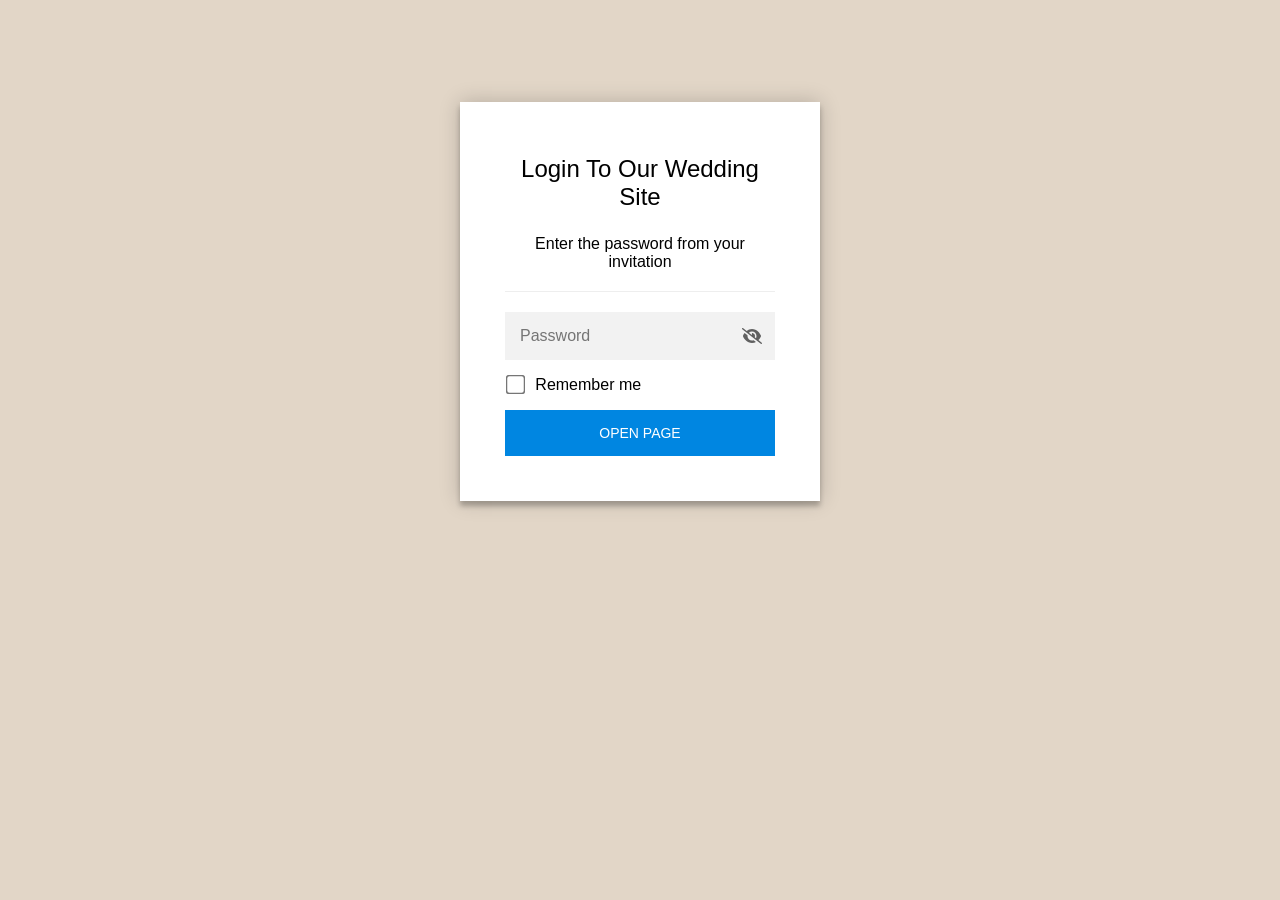
==== commit 21a6e029: "encrypted files" ====
--- a/index.html
+++ b/index.html
@@ -1,1562 +1,892 @@
 <!DOCTYPE html>
-<html lang="en-US">
-<head><meta charset="UTF-8">
-<link rel="profile" href="https://gmpg.org/xfn/11">
-<meta http-equiv="Content-Type" content="text/html; charset=UTF-8">
-
-<title></title>
-
-<link rel="stylesheet" href="https://benev101.github.io/benandlauren//wp-content/themes/twentytwentythree/style.css" media="screen">
-<link rel="pingback" href="https://benev101.github.io/benandlauren//xmlrpc.php">
-
-
-
-<meta name="viewport" content="width=device-width, initial-scale=1">
-<meta name="robots" content="max-image-preview:large">
-<title></title>
-<link rel="alternate" type="application/rss+xml" title=" » Feed" href="https://benev101.github.io/benandlauren//feed/">
-<link rel="alternate" type="application/rss+xml" title=" » Comments Feed" href="https://benev101.github.io/benandlauren//comments/feed/">
-<link rel="alternate" title="oEmbed (JSON)" type="application/json+oembed" href="https://benev101.github.io/benandlauren//wp-json/oembed/1.0/embed?url=https%3A%2F%2Fbenev101.github.io%2Fbenandlauren%2F%2F">
-<link rel="alternate" title="oEmbed (XML)" type="text/xml+oembed" href="https://benev101.github.io/benandlauren//wp-json/oembed/1.0/embed?url=https%3A%2F%2Fbenev101.github.io%2Fbenandlauren%2F%2F&amp;format=xml">
-<style id="wp-img-auto-sizes-contain-inline-css">
-img:is([sizes=auto i],[sizes^="auto," i]){contain-intrinsic-size:3000px 1500px}
-/*# sourceURL=wp-img-auto-sizes-contain-inline-css */
-</style>
-<link rel="stylesheet" id="rsvpify-embedder-style-css" href="https://benev101.github.io/benandlauren//wp-content/plugins/rsvpify-oembed/style.css?ver=1775526322" media="all">
-<style id="wp-emoji-styles-inline-css">
-
-	img.wp-smiley, img.emoji {
-		display: inline !important;
-		border: none !important;
-		box-shadow: none !important;
-		height: 1em !important;
-		width: 1em !important;
-		margin: 0 0.07em !important;
-		vertical-align: -0.1em !important;
-		background: none !important;
-		padding: 0 !important;
-	}
-/*# sourceURL=wp-emoji-styles-inline-css */
-</style>
-<link rel="stylesheet" id="wp-block-library-css" href="https://benev101.github.io/benandlauren//wp-includes/css/dist/block-library/style.min.css?ver=7.1.3" media="all">
-<style id="global-styles-inline-css">
-:root{--wp--preset--aspect-ratio--square: 1;--wp--preset--aspect-ratio--4-3: 4/3;--wp--preset--aspect-ratio--3-4: 3/4;--wp--preset--aspect-ratio--3-2: 3/2;--wp--preset--aspect-ratio--2-3: 2/3;--wp--preset--aspect-ratio--16-9: 16/9;--wp--preset--aspect-ratio--9-16: 9/16;--wp--preset--color--black: #000000;--wp--preset--color--cyan-bluish-gray: #abb8c3;--wp--preset--color--white: #ffffff;--wp--preset--color--pale-pink: #f78da7;--wp--preset--color--vivid-red: #cf2e2e;--wp--preset--color--luminous-vivid-orange: #ff6900;--wp--preset--color--luminous-vivid-amber: #fcb900;--wp--preset--color--light-green-cyan: #7bdcb5;--wp--preset--color--vivid-green-cyan: #00d084;--wp--preset--color--pale-cyan-blue: #8ed1fc;--wp--preset--color--vivid-cyan-blue: #0693e3;--wp--preset--color--vivid-purple: #9b51e0;--wp--preset--color--base: #ffffff;--wp--preset--color--contrast: #000000;--wp--preset--color--primary: #9DFF20;--wp--preset--color--secondary: #345C00;--wp--preset--color--tertiary: #F6F6F6;--wp--preset--gradient--vivid-cyan-blue-to-vivid-purple: linear-gradient(135deg,rgb(6,147,227) 0%,rgb(155,81,224) 100%);--wp--preset--gradient--light-green-cyan-to-vivid-green-cyan: linear-gradient(135deg,rgb(122,220,180) 0%,rgb(0,208,130) 100%);--wp--preset--gradient--luminous-vivid-amber-to-luminous-vivid-orange: linear-gradient(135deg,rgb(252,185,0) 0%,rgb(255,105,0) 100%);--wp--preset--gradient--luminous-vivid-orange-to-vivid-red: linear-gradient(135deg,rgb(255,105,0) 0%,rgb(207,46,46) 100%);--wp--preset--gradient--very-light-gray-to-cyan-bluish-gray: linear-gradient(135deg,rgb(238,238,238) 0%,rgb(169,184,195) 100%);--wp--preset--gradient--cool-to-warm-spectrum: linear-gradient(135deg,rgb(74,234,220) 0%,rgb(151,120,209) 20%,rgb(207,42,186) 40%,rgb(238,44,130) 60%,rgb(251,105,98) 80%,rgb(254,248,76) 100%);--wp--preset--gradient--blush-light-purple: linear-gradient(135deg,rgb(255,206,236) 0%,rgb(152,150,240) 100%);--wp--preset--gradient--blush-bordeaux: linear-gradient(135deg,rgb(254,205,165) 0%,rgb(254,45,45) 50%,rgb(107,0,62) 100%);--wp--preset--gradient--luminous-dusk: linear-gradient(135deg,rgb(255,203,112) 0%,rgb(199,81,192) 50%,rgb(65,88,208) 100%);--wp--preset--gradient--pale-ocean: linear-gradient(135deg,rgb(255,245,203) 0%,rgb(182,227,212) 50%,rgb(51,167,181) 100%);--wp--preset--gradient--electric-grass: linear-gradient(135deg,rgb(202,248,128) 0%,rgb(113,206,126) 100%);--wp--preset--gradient--midnight: linear-gradient(135deg,rgb(2,3,129) 0%,rgb(40,116,252) 100%);--wp--preset--font-size--small: clamp(0.875rem, 0.875rem + ((1vw - 0.2rem) * 0.227), 1rem);--wp--preset--font-size--medium: clamp(1rem, 1rem + ((1vw - 0.2rem) * 0.227), 1.125rem);--wp--preset--font-size--large: clamp(1.75rem, 1.75rem + ((1vw - 0.2rem) * 0.227), 1.875rem);--wp--preset--font-size--x-large: 2.25rem;--wp--preset--font-size--xx-large: clamp(6.1rem, 6.1rem + ((1vw - 0.2rem) * 7.091), 10rem);--wp--preset--font-family--dm-sans: "DM Sans", sans-serif;--wp--preset--font-family--ibm-plex-mono: 'IBM Plex Mono', monospace;--wp--preset--font-family--inter: "Inter", sans-serif;--wp--preset--font-family--system-font: -apple-system,BlinkMacSystemFont,"Segoe UI",Roboto,Oxygen-Sans,Ubuntu,Cantarell,"Helvetica Neue",sans-serif;--wp--preset--font-family--source-serif-pro: "Source Serif Pro", serif;--wp--preset--spacing--20: 0.44rem;--wp--preset--spacing--30: clamp(1.5rem, 5vw, 2rem);--wp--preset--spacing--40: clamp(1.8rem, 1.8rem + ((1vw - 0.48rem) * 2.885), 3rem);--wp--preset--spacing--50: clamp(2.5rem, 8vw, 4.5rem);--wp--preset--spacing--60: clamp(3.75rem, 10vw, 7rem);--wp--preset--spacing--70: clamp(5rem, 5.25rem + ((1vw - 0.48rem) * 9.096), 8rem);--wp--preset--spacing--80: clamp(7rem, 14vw, 11rem);--wp--preset--shadow--natural: 6px 6px 9px rgba(0, 0, 0, 0.2);--wp--preset--shadow--deep: 12px 12px 50px rgba(0, 0, 0, 0.4);--wp--preset--shadow--sharp: 6px 6px 0px rgba(0, 0, 0, 0.2);--wp--preset--shadow--outlined: 6px 6px 0px -3px rgb(255, 255, 255), 6px 6px rgb(0, 0, 0);--wp--preset--shadow--crisp: 6px 6px 0px rgb(0, 0, 0);}.wp-block-button{--wp--preset--dimension--25: 25%;--wp--preset--dimension--50: 50%;--wp--preset--dimension--75: 75%;--wp--preset--dimension--100: 100%;}:root { --wp--style--global--content-size: 650px;--wp--style--global--wide-size: 1200px; }:where(body) { margin: 0; }.wp-site-blocks { padding-top: var(--wp--style--root--padding-top); padding-bottom: var(--wp--style--root--padding-bottom); }.has-global-padding { padding-right: var(--wp--style--root--padding-right); padding-left: var(--wp--style--root--padding-left); }.has-global-padding > .alignfull { margin-right: calc(var(--wp--style--root--padding-right) * -1); margin-left: calc(var(--wp--style--root--padding-left) * -1); }.has-global-padding :where(:not(.alignfull.is-layout-flow) > .has-global-padding:not(.wp-block-block, .alignfull)) { padding-right: 0; padding-left: 0; }.has-global-padding :where(:not(.alignfull.is-layout-flow) > .has-global-padding:not(.wp-block-block, .alignfull)) > .alignfull { margin-left: 0; margin-right: 0; }.wp-site-blocks > .alignleft { float: left; margin-right: 2em; }.wp-site-blocks > .alignright { float: right; margin-left: 2em; }.wp-site-blocks > .aligncenter { justify-content: center; margin-left: auto; margin-right: auto; }:where(.wp-site-blocks) > * { margin-block-start: 1.5rem; margin-block-end: 0; }:where(.wp-site-blocks) > :first-child { margin-block-start: 0; }:where(.wp-site-blocks) > :last-child { margin-block-end: 0; }:root { --wp--style--block-gap: 1.5rem; }:root :where(.is-layout-flow) > :first-child{margin-block-start: 0;}:root :where(.is-layout-flow) > :last-child{margin-block-end: 0;}:root :where(.is-layout-flow) > *{margin-block-start: 1.5rem;margin-block-end: 0;}:root :where(.is-layout-constrained) > :first-child{margin-block-start: 0;}:root :where(.is-layout-constrained) > :last-child{margin-block-end: 0;}:root :where(.is-layout-constrained) > *{margin-block-start: 1.5rem;margin-block-end: 0;}:root :where(.is-layout-flex){gap: 1.5rem;}:root :where(.is-layout-grid){gap: 1.5rem;}.is-layout-flow > .alignleft{float: left;margin-inline-start: 0;margin-inline-end: 2em;}.is-layout-flow > .alignright{float: right;margin-inline-start: 2em;margin-inline-end: 0;}.is-layout-flow > .aligncenter{margin-left: auto !important;margin-right: auto !important;}.is-layout-constrained > .alignleft{float: left;margin-inline-start: 0;margin-inline-end: 2em;}.is-layout-constrained > .alignright{float: right;margin-inline-start: 2em;margin-inline-end: 0;}.is-layout-constrained > .aligncenter{margin-left: auto !important;margin-right: auto !important;}.is-layout-constrained > :where(:not(.alignleft):not(.alignright):not(.alignfull)){max-width: var(--wp--style--global--content-size);margin-left: auto !important;margin-right: auto !important;}.is-layout-constrained > .alignwide{max-width: var(--wp--style--global--wide-size);}body .is-layout-flex{display: flex;}.is-layout-flex{flex-wrap: wrap;align-items: center;}.is-layout-flex > :is(*, div){margin: 0;}body .is-layout-grid{display: grid;}.is-layout-grid > :is(*, div){margin: 0;}body{background-color: var(--wp--preset--color--base);color: var(--wp--preset--color--contrast);font-family: var(--wp--preset--font-family--system-font);font-size: var(--wp--preset--font-size--medium);line-height: 1.6;--wp--style--root--padding-top: var(--wp--preset--spacing--40);--wp--style--root--padding-right: var(--wp--preset--spacing--30);--wp--style--root--padding-bottom: var(--wp--preset--spacing--40);--wp--style--root--padding-left: var(--wp--preset--spacing--30);}a:where(:not(.wp-element-button)){color: var(--wp--preset--color--contrast);text-decoration: underline;}:root :where(a:where(:not(.wp-element-button)):hover){text-decoration: none;}:root :where(a:where(:not(.wp-element-button)):focus){text-decoration: underline dashed;}:root :where(a:where(:not(.wp-element-button)):active){color: var(--wp--preset--color--secondary);text-decoration: none;}h1, h2, h3, h4, h5, h6{font-weight: 400;line-height: 1.4;}h1{font-size: clamp(2.032rem, 2.032rem + ((1vw - 0.2rem) * 2.896), 3.625rem);line-height: 1.2;}h2{font-size: clamp(2.625rem, calc(2.625rem + ((1vw - 0.48rem) * 8.4135)), 3.25rem);line-height: 1.2;}h3{font-size: var(--wp--preset--font-size--x-large);}h4{font-size: var(--wp--preset--font-size--large);}h5{font-size: var(--wp--preset--font-size--medium);font-weight: 700;text-transform: uppercase;}h6{font-size: var(--wp--preset--font-size--medium);text-transform: uppercase;}:root :where(.wp-element-button, .wp-block-button__link){background-color: var(--wp--preset--color--primary);border-radius: 0;border-width: 0;color: var(--wp--preset--color--contrast);font-family: inherit;font-size: inherit;font-style: inherit;font-weight: inherit;letter-spacing: inherit;line-height: inherit;padding-top: calc(0.667em + 2px);padding-right: calc(1.333em + 2px);padding-bottom: calc(0.667em + 2px);padding-left: calc(1.333em + 2px);text-decoration: none;text-transform: inherit;}:root :where(.wp-element-button:visited, .wp-block-button__link:visited){color: var(--wp--preset--color--contrast);}:root :where(.wp-element-button:hover, .wp-block-button__link:hover){background-color: var(--wp--preset--color--contrast);color: var(--wp--preset--color--base);}:root :where(.wp-element-button:focus, .wp-block-button__link:focus){background-color: var(--wp--preset--color--contrast);color: var(--wp--preset--color--base);}:root :where(.wp-element-button:active, .wp-block-button__link:active){background-color: var(--wp--preset--color--secondary);color: var(--wp--preset--color--base);}.has-black-color{color: var(--wp--preset--color--black) !important;}.has-cyan-bluish-gray-color{color: var(--wp--preset--color--cyan-bluish-gray) !important;}.has-white-color{color: var(--wp--preset--color--white) !important;}.has-pale-pink-color{color: var(--wp--preset--color--pale-pink) !important;}.has-vivid-red-color{color: var(--wp--preset--color--vivid-red) !important;}.has-luminous-vivid-orange-color{color: var(--wp--preset--color--luminous-vivid-orange) !important;}.has-luminous-vivid-amber-color{color: var(--wp--preset--color--luminous-vivid-amber) !important;}.has-light-green-cyan-color{color: var(--wp--preset--color--light-green-cyan) !important;}.has-vivid-green-cyan-color{color: var(--wp--preset--color--vivid-green-cyan) !important;}.has-pale-cyan-blue-color{color: var(--wp--preset--color--pale-cyan-blue) !important;}.has-vivid-cyan-blue-color{color: var(--wp--preset--color--vivid-cyan-blue) !important;}.has-vivid-purple-color{color: var(--wp--preset--color--vivid-purple) !important;}.has-base-color{color: var(--wp--preset--color--base) !important;}.has-contrast-color{color: var(--wp--preset--color--contrast) !important;}.has-primary-color{color: var(--wp--preset--color--primary) !important;}.has-secondary-color{color: var(--wp--preset--color--secondary) !important;}.has-tertiary-color{color: var(--wp--preset--color--tertiary) !important;}.has-black-background-color{background-color: var(--wp--preset--color--black) !important;}.has-cyan-bluish-gray-background-color{background-color: var(--wp--preset--color--cyan-bluish-gray) !important;}.has-white-background-color{background-color: var(--wp--preset--color--white) !important;}.has-pale-pink-background-color{background-color: var(--wp--preset--color--pale-pink) !important;}.has-vivid-red-background-color{background-color: var(--wp--preset--color--vivid-red) !important;}.has-luminous-vivid-orange-background-color{background-color: var(--wp--preset--color--luminous-vivid-orange) !important;}.has-luminous-vivid-amber-background-color{background-color: var(--wp--preset--color--luminous-vivid-amber) !important;}.has-light-green-cyan-background-color{background-color: var(--wp--preset--color--light-green-cyan) !important;}.has-vivid-green-cyan-background-color{background-color: var(--wp--preset--color--vivid-green-cyan) !important;}.has-pale-cyan-blue-background-color{background-color: var(--wp--preset--color--pale-cyan-blue) !important;}.has-vivid-cyan-blue-background-color{background-color: var(--wp--preset--color--vivid-cyan-blue) !important;}.has-vivid-purple-background-color{background-color: var(--wp--preset--color--vivid-purple) !important;}.has-base-background-color{background-color: var(--wp--preset--color--base) !important;}.has-contrast-background-color{background-color: var(--wp--preset--color--contrast) !important;}.has-primary-background-color{background-color: var(--wp--preset--color--primary) !important;}.has-secondary-background-color{background-color: var(--wp--preset--color--secondary) !important;}.has-tertiary-background-color{background-color: var(--wp--preset--color--tertiary) !important;}.has-black-border-color{border-color: var(--wp--preset--color--black) !important;}.has-cyan-bluish-gray-border-color{border-color: var(--wp--preset--color--cyan-bluish-gray) !important;}.has-white-border-color{border-color: var(--wp--preset--color--white) !important;}.has-pale-pink-border-color{border-color: var(--wp--preset--color--pale-pink) !important;}.has-vivid-red-border-color{border-color: var(--wp--preset--color--vivid-red) !important;}.has-luminous-vivid-orange-border-color{border-color: var(--wp--preset--color--luminous-vivid-orange) !important;}.has-luminous-vivid-amber-border-color{border-color: var(--wp--preset--color--luminous-vivid-amber) !important;}.has-light-green-cyan-border-color{border-color: var(--wp--preset--color--light-green-cyan) !important;}.has-vivid-green-cyan-border-color{border-color: var(--wp--preset--color--vivid-green-cyan) !important;}.has-pale-cyan-blue-border-color{border-color: var(--wp--preset--color--pale-cyan-blue) !important;}.has-vivid-cyan-blue-border-color{border-color: var(--wp--preset--color--vivid-cyan-blue) !important;}.has-vivid-purple-border-color{border-color: var(--wp--preset--color--vivid-purple) !important;}.has-base-border-color{border-color: var(--wp--preset--color--base) !important;}.has-contrast-border-color{border-color: var(--wp--preset--color--contrast) !important;}.has-primary-border-color{border-color: var(--wp--preset--color--primary) !important;}.has-secondary-border-color{border-color: var(--wp--preset--color--secondary) !important;}.has-tertiary-border-color{border-color: var(--wp--preset--color--tertiary) !important;}.has-vivid-cyan-blue-to-vivid-purple-gradient-background{background: var(--wp--preset--gradient--vivid-cyan-blue-to-vivid-purple) !important;}.has-light-green-cyan-to-vivid-green-cyan-gradient-background{background: var(--wp--preset--gradient--light-green-cyan-to-vivid-green-cyan) !important;}.has-luminous-vivid-amber-to-luminous-vivid-orange-gradient-background{background: var(--wp--preset--gradient--luminous-vivid-amber-to-luminous-vivid-orange) !important;}.has-luminous-vivid-orange-to-vivid-red-gradient-background{background: var(--wp--preset--gradient--luminous-vivid-orange-to-vivid-red) !important;}.has-very-light-gray-to-cyan-bluish-gray-gradient-background{background: var(--wp--preset--gradient--very-light-gray-to-cyan-bluish-gray) !important;}.has-cool-to-warm-spectrum-gradient-background{background: var(--wp--preset--gradient--cool-to-warm-spectrum) !important;}.has-blush-light-purple-gradient-background{background: var(--wp--preset--gradient--blush-light-purple) !important;}.has-blush-bordeaux-gradient-background{background: var(--wp--preset--gradient--blush-bordeaux) !important;}.has-luminous-dusk-gradient-background{background: var(--wp--preset--gradient--luminous-dusk) !important;}.has-pale-ocean-gradient-background{background: var(--wp--preset--gradient--pale-ocean) !important;}.has-electric-grass-gradient-background{background: var(--wp--preset--gradient--electric-grass) !important;}.has-midnight-gradient-background{background: var(--wp--preset--gradient--midnight) !important;}.has-small-font-size{font-size: var(--wp--preset--font-size--small) !important;}.has-medium-font-size{font-size: var(--wp--preset--font-size--medium) !important;}.has-large-font-size{font-size: var(--wp--preset--font-size--large) !important;}.has-x-large-font-size{font-size: var(--wp--preset--font-size--x-large) !important;}.has-xx-large-font-size{font-size: var(--wp--preset--font-size--xx-large) !important;}.has-dm-sans-font-family{font-family: var(--wp--preset--font-family--dm-sans) !important;}.has-ibm-plex-mono-font-family{font-family: var(--wp--preset--font-family--ibm-plex-mono) !important;}.has-inter-font-family{font-family: var(--wp--preset--font-family--inter) !important;}.has-system-font-font-family{font-family: var(--wp--preset--font-family--system-font) !important;}.has-source-serif-pro-font-family{font-family: var(--wp--preset--font-family--source-serif-pro) !important;}
-/*# sourceURL=global-styles-inline-css */
-</style>
-<style id="wp-block-template-skip-link-inline-css">
-/*! This file is auto-generated */
-.skip-link.screen-reader-text{border:0;clip-path:inset(50%);height:1px;margin:-1px;overflow:hidden;padding:0;position:absolute!important;width:1px;word-wrap:normal!important;word-break:normal!important}.skip-link.screen-reader-text:focus{background-color:#eee;clip-path:none;color:#444;display:block;font-size:1em;height:auto;left:5px;line-height:normal;padding:15px 23px 14px;text-decoration:none;top:5px;width:auto;z-index:100000}
-/*# sourceURL=/wp-includes/css/wp-block-template-skip-link.min.css */
-</style>
-<link rel="stylesheet" id="essential-widgets-css" href="https://benev101.github.io/benandlauren//wp-content/plugins/essential-widgets/public/css/essential-widgets-public.css?ver=3.0.1" media="all">
-<link rel="stylesheet" id="rsvpify-embedder-frontend-css" href="https://benev101.github.io/benandlauren//wp-content/plugins/rsvpify-oembed/frontend.css?ver=1775526322" media="all">
-<link rel="stylesheet" id="dashicons-css" href="https://benev101.github.io/benandlauren//wp-includes/css/dashicons.min.css?ver=7.1.3" media="all">
-<link rel="stylesheet" id="to-top-css" href="https://benev101.github.io/benandlauren//wp-content/plugins/to-top/public/css/to-top-public.css?ver=3.1" media="all">
-<link rel="stylesheet" id="elementor-frontend-css" href="https://benev101.github.io/benandlauren//wp-content/plugins/elementor/assets/css/frontend.min.css?ver=4.0.1" media="all">
-<style id="elementor-frontend-inline-css">
-.elementor-kit-89{--e-global-color-primary:#1C244B;--e-global-color-secondary:#F3F5F8;--e-global-color-text:#324A6D;--e-global-color-accent:#467FF7;--e-global-color-c696dce:#FFFFFF;--e-global-color-14ef391:#C8D5DC;--e-global-color-764183d:#F9FAFD;--e-global-color-d6cea4e:#FFFFFF;--e-global-color-86b4fcd:#02010100;--e-global-color-57c8da2:#000000CC;--e-global-typography-primary-font-family:"Poppins";--e-global-typography-primary-font-size:65px;--e-global-typography-primary-font-weight:600;--e-global-typography-primary-text-transform:none;--e-global-typography-primary-font-style:normal;--e-global-typography-primary-text-decoration:none;--e-global-typography-primary-line-height:1.2em;--e-global-typography-primary-letter-spacing:0px;--e-global-typography-secondary-font-family:"Poppins";--e-global-typography-secondary-font-size:36px;--e-global-typography-secondary-font-weight:600;--e-global-typography-secondary-text-transform:capitalize;--e-global-typography-secondary-font-style:normal;--e-global-typography-secondary-text-decoration:none;--e-global-typography-secondary-line-height:1.1em;--e-global-typography-secondary-letter-spacing:0px;--e-global-typography-text-font-family:"Poppins";--e-global-typography-text-font-size:16px;--e-global-typography-text-font-weight:300;--e-global-typography-text-text-transform:none;--e-global-typography-text-font-style:normal;--e-global-typography-text-text-decoration:none;--e-global-typography-text-line-height:1.5em;--e-global-typography-text-letter-spacing:0px;--e-global-typography-accent-font-family:"Poppins";--e-global-typography-accent-font-size:16px;--e-global-typography-accent-font-weight:400;--e-global-typography-accent-text-transform:capitalize;--e-global-typography-accent-font-style:normal;--e-global-typography-accent-text-decoration:none;--e-global-typography-accent-line-height:1em;--e-global-typography-accent-letter-spacing:0px;--e-global-typography-392b9e0-font-family:"Poppins";--e-global-typography-392b9e0-font-size:22px;--e-global-typography-392b9e0-font-weight:600;--e-global-typography-392b9e0-text-transform:capitalize;--e-global-typography-392b9e0-font-style:normal;--e-global-typography-392b9e0-text-decoration:none;--e-global-typography-392b9e0-line-height:1.2em;--e-global-typography-392b9e0-letter-spacing:0px;--e-global-typography-c05b693-font-family:"Poppins";--e-global-typography-c05b693-font-size:22px;--e-global-typography-c05b693-font-weight:300;--e-global-typography-c05b693-text-transform:none;--e-global-typography-c05b693-font-style:normal;--e-global-typography-c05b693-text-decoration:none;--e-global-typography-c05b693-line-height:1.5em;--e-global-typography-c05b693-letter-spacing:0px;--e-global-typography-6558fb1-font-family:"Poppins";--e-global-typography-6558fb1-font-size:16px;--e-global-typography-6558fb1-font-weight:300;--e-global-typography-6558fb1-text-transform:uppercase;--e-global-typography-6558fb1-font-style:normal;--e-global-typography-6558fb1-text-decoration:none;--e-global-typography-6558fb1-line-height:1.5em;--e-global-typography-6558fb1-letter-spacing:10px;--e-global-typography-92bce3b-font-family:"Poppins";--e-global-typography-92bce3b-font-size:16px;--e-global-typography-92bce3b-font-weight:400;--e-global-typography-92bce3b-text-transform:capitalize;--e-global-typography-92bce3b-font-style:italic;--e-global-typography-92bce3b-text-decoration:underline;--e-global-typography-92bce3b-line-height:1em;--e-global-typography-92bce3b-letter-spacing:0px;--e-global-typography-b2deeae-font-family:"Poppins";--e-global-typography-b2deeae-font-size:85px;--e-global-typography-b2deeae-font-weight:600;--e-global-typography-b2deeae-text-transform:none;--e-global-typography-b2deeae-font-style:normal;--e-global-typography-b2deeae-text-decoration:none;--e-global-typography-b2deeae-line-height:1em;--e-global-typography-b2deeae-letter-spacing:0px;--e-global-typography-fb1a3e0-font-family:"Poppins";--e-global-typography-fb1a3e0-font-size:200px;--e-global-typography-fb1a3e0-font-weight:600;--e-global-typography-fb1a3e0-text-transform:none;--e-global-typography-fb1a3e0-font-style:normal;--e-global-typography-fb1a3e0-text-decoration:none;--e-global-typography-fb1a3e0-line-height:1.2em;--e-global-typography-fb1a3e0-letter-spacing:0px;--e-global-typography-397e168-font-family:"Poppins";--e-global-typography-397e168-font-size:16px;--e-global-typography-397e168-font-weight:400;--e-global-typography-397e168-text-transform:capitalize;--e-global-typography-397e168-font-style:italic;--e-global-typography-397e168-text-decoration:none;--e-global-typography-397e168-line-height:1.3em;--e-global-typography-397e168-letter-spacing:0px;--e-global-typography-dc244bd-font-family:"Amatic SC";--e-global-typography-dc244bd-font-size:131px;--e-global-typography-dc244bd-font-weight:600;--e-global-typography-dc244bd-text-transform:none;--e-global-typography-dc244bd-font-style:normal;--e-global-typography-dc244bd-text-decoration:none;--e-global-typography-dc244bd-line-height:1em;--e-global-typography-dc244bd-letter-spacing:1.2px;--e-global-typography-dc244bd-word-spacing:10px;background-color:var( --e-global-color-c696dce );}.elementor-kit-89 h4{color:var( --e-global-color-primary );font-family:var( --e-global-typography-392b9e0-font-family ), Sans-serif;font-size:var( --e-global-typography-392b9e0-font-size );font-weight:var( --e-global-typography-392b9e0-font-weight );text-transform:var( --e-global-typography-392b9e0-text-transform );font-style:var( --e-global-typography-392b9e0-font-style );text-decoration:var( --e-global-typography-392b9e0-text-decoration );line-height:var( --e-global-typography-392b9e0-line-height );letter-spacing:var( --e-global-typography-392b9e0-letter-spacing );word-spacing:var( --e-global-typography-392b9e0-word-spacing );}.elementor-section.elementor-section-boxed > .elementor-container{max-width:1140px;}.e-con{--container-max-width:1140px;--container-default-padding-top:0px;--container-default-padding-right:0px;--container-default-padding-bottom:0px;--container-default-padding-left:0px;}.elementor-widget:not(:last-child){margin-block-end:20px;}.elementor-element{--widgets-spacing:20px 20px;--widgets-spacing-row:20px;--widgets-spacing-column:20px;}{}h1.entry-title{display:var(--page-title-display);}@media(max-width:1024px){.elementor-kit-89{--e-global-typography-primary-font-size:45px;--e-global-typography-secondary-font-size:25px;--e-global-typography-text-font-size:14px;--e-global-typography-accent-font-size:14px;--e-global-typography-c05b693-font-size:14px;--e-global-typography-6558fb1-font-size:14px;--e-global-typography-92bce3b-font-size:14px;--e-global-typography-b2deeae-font-size:65px;--e-global-typography-fb1a3e0-font-size:145px;--e-global-typography-397e168-font-size:14px;--e-global-typography-dc244bd-font-size:65px;}.elementor-kit-89 h4{font-size:var( --e-global-typography-392b9e0-font-size );line-height:var( --e-global-typography-392b9e0-line-height );letter-spacing:var( --e-global-typography-392b9e0-letter-spacing );word-spacing:var( --e-global-typography-392b9e0-word-spacing );}.elementor-section.elementor-section-boxed > .elementor-container{max-width:1024px;}.e-con{--container-max-width:1024px;}}@media(max-width:767px){.elementor-kit-89{--e-global-typography-primary-font-size:28px;--e-global-typography-primary-line-height:1.1em;--e-global-typography-secondary-font-size:20px;--e-global-typography-392b9e0-font-size:18px;--e-global-typography-b2deeae-font-size:48px;--e-global-typography-b2deeae-line-height:1em;--e-global-typography-fb1a3e0-font-size:100px;--e-global-typography-fb1a3e0-line-height:1em;--e-global-typography-dc244bd-font-size:48px;--e-global-typography-dc244bd-line-height:1em;}.elementor-kit-89 h4{font-size:var( --e-global-typography-392b9e0-font-size );line-height:var( --e-global-typography-392b9e0-line-height );letter-spacing:var( --e-global-typography-392b9e0-letter-spacing );word-spacing:var( --e-global-typography-392b9e0-word-spacing );}.elementor-section.elementor-section-boxed > .elementor-container{max-width:767px;}.e-con{--container-max-width:767px;}}
-.e-heading-base a, .e-paragraph-base a { all: unset; cursor: pointer; }form[data-element_type="e-form"].form-state-success [data-element_type="e-form-success-message"],form[data-element_type="e-form"].form-state-error [data-element_type="e-form-error-message"]{ display: block; }
-.elementor-118 .elementor-element.elementor-element-7426c920{--display:flex;--min-height:100vh;--justify-content:space-between;--align-items:center;--container-widget-width:calc( ( 1 - var( --container-widget-flex-grow ) ) * 100% );--gap:0px 0px;--row-gap:0px;--column-gap:0px;--flex-wrap:nowrap;--overflow:hidden;--overlay-opacity:0.48;border-style:none;--border-style:none;--border-radius:0px 0px 0px 0px;box-shadow:0px 39px 31px -2px rgba(0, 0, 0, 0.75);--margin-top:0px;--margin-bottom:0px;--margin-left:0px;--margin-right:0px;--padding-top:0%;--padding-bottom:0%;--padding-left:0%;--padding-right:0%;}.elementor-118 .elementor-element.elementor-element-7426c920:not(.elementor-motion-effects-element-type-background), .elementor-118 .elementor-element.elementor-element-7426c920 > .elementor-motion-effects-container > .elementor-motion-effects-layer{background-color:var( --e-global-color-primary );background-image:url("https://benev101.github.io/benandlauren//wp-content/uploads/2026/04/cropped-BenLaurenProposal-32-scaled-1-e1775766551320.jpg");background-position:top center;background-size:cover;}.elementor-118 .elementor-element.elementor-element-7426c920::before, .elementor-118 .elementor-element.elementor-element-7426c920 > .elementor-background-video-container::before, .elementor-118 .elementor-element.elementor-element-7426c920 > .e-con-inner > .elementor-background-video-container::before, .elementor-118 .elementor-element.elementor-element-7426c920 > .elementor-background-slideshow::before, .elementor-118 .elementor-element.elementor-element-7426c920 > .e-con-inner > .elementor-background-slideshow::before, .elementor-118 .elementor-element.elementor-element-7426c920 > .elementor-motion-effects-container > .elementor-motion-effects-layer::before{background-color:#0A0A0A;--background-overlay:'';}.elementor-118 .elementor-element.elementor-element-7426c920.e-con{--align-self:flex-start;--order:-99999 /* order start hack */;--flex-grow:0;--flex-shrink:1;}.elementor-widget-heading .elementor-heading-title{font-family:var( --e-global-typography-primary-font-family ), Sans-serif;font-size:var( --e-global-typography-primary-font-size );font-weight:var( --e-global-typography-primary-font-weight );text-transform:var( --e-global-typography-primary-text-transform );font-style:var( --e-global-typography-primary-font-style );text-decoration:var( --e-global-typography-primary-text-decoration );line-height:var( --e-global-typography-primary-line-height );letter-spacing:var( --e-global-typography-primary-letter-spacing );color:var( --e-global-color-primary );}.elementor-118 .elementor-element.elementor-element-4a0fd027{width:100%;max-width:100%;z-index:0;text-align:center;}.elementor-118 .elementor-element.elementor-element-4a0fd027 > .elementor-widget-container{margin:0px 0px 0px 0px;padding:5% 5% 5% 5%;}.elementor-118 .elementor-element.elementor-element-4a0fd027.elementor-element{--align-self:center;--order:99999 /* order end hack */;--flex-grow:0;--flex-shrink:1;}.elementor-118 .elementor-element.elementor-element-4a0fd027 .elementor-heading-title{font-family:"Amatic SC", Sans-serif;font-size:131px;font-weight:600;text-transform:none;font-style:normal;text-decoration:none;line-height:1em;letter-spacing:1.2px;word-spacing:10px;color:#FBFBFB;}.elementor-118 .elementor-element.elementor-element-3c12833{--display:flex;--min-height:0px;--justify-content:center;--gap:0px 0px;--row-gap:0px;--column-gap:0px;}.elementor-118 .elementor-element.elementor-element-3c12833.e-con{--flex-grow:0;--flex-shrink:0;}.elementor-118 .elementor-element.elementor-element-4381748{--display:flex;--min-height:0px;--gap:27px 20px;--row-gap:27px;--column-gap:20px;--overlay-opacity:0.5;}.elementor-118 .elementor-element.elementor-element-4381748:not(.elementor-motion-effects-element-type-background), .elementor-118 .elementor-element.elementor-element-4381748 > .elementor-motion-effects-container > .elementor-motion-effects-layer{background-color:#E2D6C7;}.elementor-118 .elementor-element.elementor-element-4381748::before, .elementor-118 .elementor-element.elementor-element-4381748 > .elementor-background-video-container::before, .elementor-118 .elementor-element.elementor-element-4381748 > .e-con-inner > .elementor-background-video-container::before, .elementor-118 .elementor-element.elementor-element-4381748 > .elementor-background-slideshow::before, .elementor-118 .elementor-element.elementor-element-4381748 > .e-con-inner > .elementor-background-slideshow::before, .elementor-118 .elementor-element.elementor-element-4381748 > .elementor-motion-effects-container > .elementor-motion-effects-layer::before{--background-overlay:'';}.elementor-118 .elementor-element.elementor-element-4381748.e-con{--flex-grow:1;--flex-shrink:0;}.elementor-widget-divider{--divider-color:var( --e-global-color-secondary );}.elementor-widget-divider .elementor-divider__text{color:var( --e-global-color-secondary );font-family:var( --e-global-typography-secondary-font-family ), Sans-serif;font-size:var( --e-global-typography-secondary-font-size );font-weight:var( --e-global-typography-secondary-font-weight );text-transform:var( --e-global-typography-secondary-text-transform );font-style:var( --e-global-typography-secondary-font-style );text-decoration:var( --e-global-typography-secondary-text-decoration );line-height:var( --e-global-typography-secondary-line-height );letter-spacing:var( --e-global-typography-secondary-letter-spacing );}.elementor-widget-divider.elementor-view-stacked .elementor-icon{background-color:var( --e-global-color-secondary );}.elementor-widget-divider.elementor-view-framed .elementor-icon, .elementor-widget-divider.elementor-view-default .elementor-icon{color:var( --e-global-color-secondary );border-color:var( --e-global-color-secondary );}.elementor-widget-divider.elementor-view-framed .elementor-icon, .elementor-widget-divider.elementor-view-default .elementor-icon svg{fill:var( --e-global-color-secondary );}.elementor-118 .elementor-element.elementor-element-73ab3b3{--divider-border-style:solid;--divider-color:#000;--divider-border-width:1px;}.elementor-118 .elementor-element.elementor-element-73ab3b3 .elementor-divider-separator{width:64%;margin:0 auto;margin-center:0;}.elementor-118 .elementor-element.elementor-element-73ab3b3 .elementor-divider{text-align:center;padding-block-start:15px;padding-block-end:15px;}.elementor-118 .elementor-element.elementor-element-91b9327{--display:flex;--min-height:90px;}.elementor-118 .elementor-element.elementor-element-91b9327:not(.elementor-motion-effects-element-type-background), .elementor-118 .elementor-element.elementor-element-91b9327 > .elementor-motion-effects-container > .elementor-motion-effects-layer{background-color:#E2D6C7;}.elementor-118 .elementor-element.elementor-element-c119f93{--divider-border-style:solid;--divider-color:#000;--divider-border-width:1px;}.elementor-118 .elementor-element.elementor-element-c119f93 .elementor-divider-separator{width:50%;margin:0 auto;margin-center:0;}.elementor-118 .elementor-element.elementor-element-c119f93 .elementor-divider{text-align:center;padding-block-start:15px;padding-block-end:15px;}.elementor-118 .elementor-element.elementor-element-af75125{--divider-border-style:solid;--divider-color:#000;--divider-border-width:1px;}.elementor-118 .elementor-element.elementor-element-af75125 .elementor-divider-separator{width:50%;margin:0 auto;margin-center:0;}.elementor-118 .elementor-element.elementor-element-af75125 .elementor-divider{text-align:center;padding-block-start:15px;padding-block-end:15px;}.elementor-118 .elementor-element.elementor-element-3477469{--divider-border-style:solid;--divider-color:#000;--divider-border-width:1px;}.elementor-118 .elementor-element.elementor-element-3477469 .elementor-divider-separator{width:50%;margin:0 auto;margin-center:0;}.elementor-118 .elementor-element.elementor-element-3477469 .elementor-divider{text-align:center;padding-block-start:15px;padding-block-end:15px;}.elementor-118 .elementor-element.elementor-element-5bda7a7{--display:flex;--min-height:89vh;--flex-direction:column;--container-widget-width:100%;--container-widget-height:initial;--container-widget-flex-grow:0;--container-widget-align-self:initial;--flex-wrap-mobile:wrap;--justify-content:flex-start;--gap:0px 0px;--row-gap:0px;--column-gap:0px;--flex-wrap:wrap;--align-content:center;--padding-top:-1000%;--padding-bottom:0%;--padding-left:0%;--padding-right:0%;}.elementor-118 .elementor-element.elementor-element-5bda7a7:not(.elementor-motion-effects-element-type-background), .elementor-118 .elementor-element.elementor-element-5bda7a7 > .elementor-motion-effects-container > .elementor-motion-effects-layer{background-color:#363636;background-image:url("https://benev101.github.io/benandlauren//wp-content/uploads/2026/04/BIE.back-of-estate-from-dock-Morgan-Taylor-Artistry-scaled-1.jpg");background-position:center center;background-repeat:no-repeat;background-size:cover;}.elementor-118 .elementor-element.elementor-element-053fb55{width:100%;max-width:100%;z-index:0;text-align:center;}.elementor-118 .elementor-element.elementor-element-053fb55 > .elementor-widget-container{margin:0px 0px 0px 0px;padding:5% 5% 5% 5%;}.elementor-118 .elementor-element.elementor-element-053fb55.elementor-element{--align-self:center;--order:99999 /* order end hack */;--flex-grow:0;--flex-shrink:1;}.elementor-118 .elementor-element.elementor-element-053fb55 .elementor-heading-title{font-family:"Amatic SC", Sans-serif;font-size:141px;font-weight:600;text-transform:none;font-style:normal;text-decoration:none;line-height:1em;letter-spacing:1.2px;word-spacing:10px;color:#FBFBFB;}.elementor-118 .elementor-element.elementor-element-add12d7{--display:flex;--min-height:0px;--gap:27px 20px;--row-gap:27px;--column-gap:20px;--overlay-opacity:0.5;}.elementor-118 .elementor-element.elementor-element-add12d7:not(.elementor-motion-effects-element-type-background), .elementor-118 .elementor-element.elementor-element-add12d7 > .elementor-motion-effects-container > .elementor-motion-effects-layer{background-color:#E2D6C7;}.elementor-118 .elementor-element.elementor-element-add12d7::before, .elementor-118 .elementor-element.elementor-element-add12d7 > .elementor-background-video-container::before, .elementor-118 .elementor-element.elementor-element-add12d7 > .e-con-inner > .elementor-background-video-container::before, .elementor-118 .elementor-element.elementor-element-add12d7 > .elementor-background-slideshow::before, .elementor-118 .elementor-element.elementor-element-add12d7 > .e-con-inner > .elementor-background-slideshow::before, .elementor-118 .elementor-element.elementor-element-add12d7 > .elementor-motion-effects-container > .elementor-motion-effects-layer::before{--background-overlay:'';}.elementor-118 .elementor-element.elementor-element-add12d7.e-con{--flex-grow:0;--flex-shrink:0;}.elementor-118 .elementor-element.elementor-element-2e383a0{--divider-border-style:solid;--divider-color:#000;--divider-border-width:1px;}.elementor-118 .elementor-element.elementor-element-2e383a0 .elementor-divider-separator{width:50%;margin:0 auto;margin-center:0;}.elementor-118 .elementor-element.elementor-element-2e383a0 .elementor-divider{text-align:center;padding-block-start:15px;padding-block-end:15px;}.elementor-118 .elementor-element.elementor-element-de1eb5d{--divider-border-style:solid;--divider-color:#000;--divider-border-width:1px;}.elementor-118 .elementor-element.elementor-element-de1eb5d .elementor-divider-separator{width:50%;margin:0 auto;margin-center:0;}.elementor-118 .elementor-element.elementor-element-de1eb5d .elementor-divider{text-align:center;padding-block-start:15px;padding-block-end:15px;}.elementor-118 .elementor-element.elementor-element-b26550b{--display:flex;--min-height:89vh;--flex-direction:column;--container-widget-width:100%;--container-widget-height:initial;--container-widget-flex-grow:0;--container-widget-align-self:initial;--flex-wrap-mobile:wrap;--justify-content:flex-start;--gap:2px 2px;--row-gap:2px;--column-gap:2px;--flex-wrap:wrap;--align-content:center;--padding-top:-1000%;--padding-bottom:0%;--padding-left:0%;--padding-right:0%;}.elementor-118 .elementor-element.elementor-element-b26550b:not(.elementor-motion-effects-element-type-background), .elementor-118 .elementor-element.elementor-element-b26550b > .elementor-motion-effects-container > .elementor-motion-effects-layer{background-color:#363636;background-image:url("https://benev101.github.io/benandlauren//wp-content/uploads/2026/05/IMG_2971-scaled-1.jpg");background-position:top center;background-repeat:no-repeat;background-size:cover;}.elementor-118 .elementor-element.elementor-element-30250de{width:100%;max-width:100%;z-index:0;text-align:center;}.elementor-118 .elementor-element.elementor-element-30250de > .elementor-widget-container{margin:0px 0px 0px 0px;padding:5% 5% 5% 5%;}.elementor-118 .elementor-element.elementor-element-30250de.elementor-element{--align-self:center;--order:99999 /* order end hack */;--flex-grow:0;--flex-shrink:1;}.elementor-118 .elementor-element.elementor-element-30250de .elementor-heading-title{font-family:"Amatic SC", Sans-serif;font-size:141px;font-weight:600;text-transform:none;font-style:normal;text-decoration:none;line-height:1em;letter-spacing:1.2px;word-spacing:10px;color:#FBFBFB;}.elementor-118 .elementor-element.elementor-element-c5bab07{--display:flex;--flex-direction:row;--container-widget-width:initial;--container-widget-height:100%;--container-widget-flex-grow:1;--container-widget-align-self:stretch;--flex-wrap-mobile:wrap;--gap:0px 0px;--row-gap:0px;--column-gap:0px;--flex-wrap:wrap;}.elementor-118 .elementor-element.elementor-element-c5bab07:not(.elementor-motion-effects-element-type-background), .elementor-118 .elementor-element.elementor-element-c5bab07 > .elementor-motion-effects-container > .elementor-motion-effects-layer{background-color:#BDE2E1;}.elementor-118 .elementor-element.elementor-element-a288eea{--display:flex;--flex-direction:column;--container-widget-width:100%;--container-widget-height:initial;--container-widget-flex-grow:0;--container-widget-align-self:initial;--flex-wrap-mobile:wrap;}.elementor-118 .elementor-element.elementor-element-82f7874{--divider-border-style:solid;--divider-color:#000;--divider-border-width:1px;}.elementor-118 .elementor-element.elementor-element-82f7874 .elementor-divider-separator{width:50%;margin:0 auto;margin-center:0;}.elementor-118 .elementor-element.elementor-element-82f7874 .elementor-divider{text-align:center;padding-block-start:15px;padding-block-end:15px;}.elementor-118 .elementor-element.elementor-element-7e4b6b4{--display:flex;--flex-direction:column;--container-widget-width:100%;--container-widget-height:initial;--container-widget-flex-grow:0;--container-widget-align-self:initial;--flex-wrap-mobile:wrap;}.elementor-118 .elementor-element.elementor-element-228633e{--divider-border-style:solid;--divider-color:#000;--divider-border-width:1px;}.elementor-118 .elementor-element.elementor-element-228633e .elementor-divider-separator{width:50%;margin:0 auto;margin-center:0;}.elementor-118 .elementor-element.elementor-element-228633e .elementor-divider{text-align:center;padding-block-start:15px;padding-block-end:15px;}.elementor-118 .elementor-element.elementor-element-886000b{--display:flex;--min-height:178px;--flex-direction:column;--container-widget-width:100%;--container-widget-height:initial;--container-widget-flex-grow:0;--container-widget-align-self:initial;--flex-wrap-mobile:wrap;--justify-content:center;}.elementor-118 .elementor-element.elementor-element-c256ce9{--display:flex;--min-height:95vh;--flex-direction:column;--container-widget-width:calc( ( 1 - var( --container-widget-flex-grow ) ) * 100% );--container-widget-height:initial;--container-widget-flex-grow:0;--container-widget-align-self:initial;--flex-wrap-mobile:wrap;--justify-content:flex-start;--align-items:center;--gap:0px 0px;--row-gap:0px;--column-gap:0px;--padding-top:-1000%;--padding-bottom:0%;--padding-left:0%;--padding-right:0%;}.elementor-118 .elementor-element.elementor-element-c256ce9:not(.elementor-motion-effects-element-type-background), .elementor-118 .elementor-element.elementor-element-c256ce9 > .elementor-motion-effects-container > .elementor-motion-effects-layer{background-color:#E2D6C7;}.elementor-118 .elementor-element.elementor-element-c72b8c0 > .elementor-widget-container{margin:0px 0px 0px 0px;padding:0% 0% 0% 0%;}.elementor-118 .elementor-element.elementor-element-c72b8c0.elementor-element{--align-self:center;--flex-grow:0;--flex-shrink:1;}.elementor-118 .elementor-element.elementor-element-c72b8c0{z-index:0;text-align:center;}.elementor-118 .elementor-element.elementor-element-c72b8c0 .elementor-heading-title{font-family:var( --e-global-typography-dc244bd-font-family ), Sans-serif;font-size:var( --e-global-typography-dc244bd-font-size );font-weight:var( --e-global-typography-dc244bd-font-weight );text-transform:var( --e-global-typography-dc244bd-text-transform );font-style:var( --e-global-typography-dc244bd-font-style );text-decoration:var( --e-global-typography-dc244bd-text-decoration );line-height:var( --e-global-typography-dc244bd-line-height );letter-spacing:var( --e-global-typography-dc244bd-letter-spacing );word-spacing:var( --e-global-typography-dc244bd-word-spacing );mix-blend-mode:overlay;color:#000000;}.elementor-118 .elementor-element.elementor-element-9780daf{width:100%;max-width:100%;}.elementor-118 .elementor-element.elementor-element-9780daf.elementor-element{--align-self:flex-start;}@media(max-width:1024px){.elementor-118 .elementor-element.elementor-element-7426c920:not(.elementor-motion-effects-element-type-background), .elementor-118 .elementor-element.elementor-element-7426c920 > .elementor-motion-effects-container > .elementor-motion-effects-layer{background-image:url("https://benev101.github.io/benandlauren//wp-content/uploads/2026/04/cropped-BenLaurenProposal-32-scaled-1-e1775766551320.jpg");}.elementor-118 .elementor-element.elementor-element-7426c920{--min-height:523px;--overlay-opacity:0.41;--padding-top:0%;--padding-bottom:0%;--padding-left:0%;--padding-right:0%;}.elementor-118 .elementor-element.elementor-element-7426c920.e-con{--align-self:flex-start;}.elementor-widget-heading .elementor-heading-title{font-size:var( --e-global-typography-primary-font-size );line-height:var( --e-global-typography-primary-line-height );letter-spacing:var( --e-global-typography-primary-letter-spacing );}.elementor-118 .elementor-element.elementor-element-4a0fd027 > .elementor-widget-container{padding:7% 7% 7% 7%;}.elementor-118 .elementor-element.elementor-element-4a0fd027 .elementor-heading-title{font-size:105px;}.elementor-widget-divider .elementor-divider__text{font-size:var( --e-global-typography-secondary-font-size );line-height:var( --e-global-typography-secondary-line-height );letter-spacing:var( --e-global-typography-secondary-letter-spacing );}.elementor-118 .elementor-element.elementor-element-5bda7a7{--min-height:523px;--padding-top:0%;--padding-bottom:0%;--padding-left:5%;--padding-right:5%;}.elementor-118 .elementor-element.elementor-element-053fb55 .elementor-heading-title{font-size:105px;}.elementor-118 .elementor-element.elementor-element-b26550b{--min-height:523px;--padding-top:0%;--padding-bottom:0%;--padding-left:5%;--padding-right:5%;}.elementor-118 .elementor-element.elementor-element-30250de .elementor-heading-title{font-size:105px;}.elementor-118 .elementor-element.elementor-element-c256ce9{--min-height:523px;--padding-top:0%;--padding-bottom:0%;--padding-left:5%;--padding-right:5%;}.elementor-118 .elementor-element.elementor-element-c72b8c0{width:100%;max-width:100%;}.elementor-118 .elementor-element.elementor-element-c72b8c0 > .elementor-widget-container{margin:0px 0px 0px 0px;padding:5% 5% 5% 5%;}.elementor-118 .elementor-element.elementor-element-c72b8c0 .elementor-heading-title{font-size:var( --e-global-typography-dc244bd-font-size );line-height:var( --e-global-typography-dc244bd-line-height );letter-spacing:var( --e-global-typography-dc244bd-letter-spacing );word-spacing:var( --e-global-typography-dc244bd-word-spacing );}}@media(max-width:767px){.elementor-118 .elementor-element.elementor-element-7426c920{--min-height:77vh;--justify-content:space-between;--align-items:center;--container-widget-width:calc( ( 1 - var( --container-widget-flex-grow ) ) * 100% );--gap:0px 0px;--row-gap:0px;--column-gap:0px;--flex-wrap:wrap;--align-content:space-evenly;--padding-top:0px;--padding-bottom:0px;--padding-left:0px;--padding-right:0px;}.elementor-118 .elementor-element.elementor-element-7426c920.e-con{--align-self:center;}.elementor-widget-heading .elementor-heading-title{font-size:var( --e-global-typography-primary-font-size );line-height:var( --e-global-typography-primary-line-height );letter-spacing:var( --e-global-typography-primary-letter-spacing );}.elementor-118 .elementor-element.elementor-element-4a0fd027 > .elementor-widget-container{margin:0px 0px 0px 0px;}.elementor-118 .elementor-element.elementor-element-4a0fd027{text-align:center;}.elementor-118 .elementor-element.elementor-element-4a0fd027 .elementor-heading-title{font-size:79px;line-height:1.5em;letter-spacing:0.7px;word-spacing:0em;}.elementor-widget-divider .elementor-divider__text{font-size:var( --e-global-typography-secondary-font-size );line-height:var( --e-global-typography-secondary-line-height );letter-spacing:var( --e-global-typography-secondary-letter-spacing );}.elementor-118 .elementor-element.elementor-element-73ab3b3 .elementor-divider-separator{width:50%;}.elementor-118 .elementor-element.elementor-element-91b9327{--content-width:500px;--min-height:0px;}.elementor-118 .elementor-element.elementor-element-c119f93 .elementor-divider-separator{width:50%;}.elementor-118 .elementor-element.elementor-element-af75125 .elementor-divider-separator{width:50%;}.elementor-118 .elementor-element.elementor-element-3477469 .elementor-divider-separator{width:50%;}.elementor-118 .elementor-element.elementor-element-5bda7a7{--min-height:71vh;}.elementor-118 .elementor-element.elementor-element-053fb55{width:100%;max-width:100%;text-align:center;}.elementor-118 .elementor-element.elementor-element-053fb55 > .elementor-widget-container{margin:0px 0px 0px 0px;padding:5% 5% 5% 5%;}.elementor-118 .elementor-element.elementor-element-053fb55.elementor-element{--order:-99999 /* order start hack */;}.elementor-118 .elementor-element.elementor-element-053fb55 .elementor-heading-title{font-size:69px;line-height:1.1em;letter-spacing:-4.1px;word-spacing:0em;}.elementor-118 .elementor-element.elementor-element-2e383a0 .elementor-divider-separator{width:50%;}.elementor-118 .elementor-element.elementor-element-b26550b{--min-height:71vh;}.elementor-118 .elementor-element.elementor-element-30250de{width:100%;max-width:100%;text-align:center;}.elementor-118 .elementor-element.elementor-element-30250de > .elementor-widget-container{margin:0px 0px 0px 0px;padding:5% 5% 5% 5%;}.elementor-118 .elementor-element.elementor-element-30250de.elementor-element{--order:-99999 /* order start hack */;}.elementor-118 .elementor-element.elementor-element-30250de .elementor-heading-title{font-size:69px;line-height:1.1em;letter-spacing:-4.1px;word-spacing:0em;}.elementor-118 .elementor-element.elementor-element-82f7874 .elementor-divider-separator{width:50%;}.elementor-118 .elementor-element.elementor-element-228633e .elementor-divider-separator{width:50%;}.elementor-118 .elementor-element.elementor-element-c256ce9{--min-height:71vh;}.elementor-118 .elementor-element.elementor-element-c72b8c0 > .elementor-widget-container{margin:0px 0px 0px 0px;padding:0% 0% 0% 0%;}.elementor-118 .elementor-element.elementor-element-c72b8c0 .elementor-heading-title{font-size:var( --e-global-typography-dc244bd-font-size );line-height:var( --e-global-typography-dc244bd-line-height );letter-spacing:var( --e-global-typography-dc244bd-letter-spacing );word-spacing:var( --e-global-typography-dc244bd-word-spacing );}.elementor-118 .elementor-element.elementor-element-9780daf.elementor-element{--align-self:center;}}@media(min-width:768px){.elementor-118 .elementor-element.elementor-element-7426c920{--width:100%;}.elementor-118 .elementor-element.elementor-element-3c12833{--width:100%;}.elementor-118 .elementor-element.elementor-element-4381748{--width:100%;}.elementor-118 .elementor-element.elementor-element-91b9327{--content-width:500px;}.elementor-118 .elementor-element.elementor-element-5bda7a7{--content-width:1024px;}.elementor-118 .elementor-element.elementor-element-b26550b{--content-width:1024px;}.elementor-118 .elementor-element.elementor-element-a288eea{--width:50%;}.elementor-118 .elementor-element.elementor-element-7e4b6b4{--width:50%;}.elementor-118 .elementor-element.elementor-element-886000b{--width:100%;}.elementor-118 .elementor-element.elementor-element-c256ce9{--content-width:1131px;}}@media(max-width:1024px) and (min-width:768px){.elementor-118 .elementor-element.elementor-element-4381748{--width:779px;}.elementor-118 .elementor-element.elementor-element-add12d7{--width:779px;}}@media(min-width:1025px){.elementor-118 .elementor-element.elementor-element-7426c920:not(.elementor-motion-effects-element-type-background), .elementor-118 .elementor-element.elementor-element-7426c920 > .elementor-motion-effects-container > .elementor-motion-effects-layer{background-attachment:scroll;}.elementor-118 .elementor-element.elementor-element-5bda7a7:not(.elementor-motion-effects-element-type-background), .elementor-118 .elementor-element.elementor-element-5bda7a7 > .elementor-motion-effects-container > .elementor-motion-effects-layer{background-attachment:scroll;}.elementor-118 .elementor-element.elementor-element-b26550b:not(.elementor-motion-effects-element-type-background), .elementor-118 .elementor-element.elementor-element-b26550b > .elementor-motion-effects-container > .elementor-motion-effects-layer{background-attachment:scroll;}}
-/*# sourceURL=elementor-frontend-inline-css */
-</style>
-<link rel="stylesheet" id="e-animation-zoomInUp-css" href="https://benev101.github.io/benandlauren//wp-content/plugins/elementor/assets/lib/animations/styles/zoomInUp.min.css?ver=4.0.1" media="all">
-<link rel="stylesheet" id="widget-heading-css" href="https://benev101.github.io/benandlauren//wp-content/plugins/elementor/assets/css/widget-heading.min.css?ver=4.0.1" media="all">
-<link rel="stylesheet" id="widget-divider-css" href="https://benev101.github.io/benandlauren//wp-content/plugins/elementor/assets/css/widget-divider.min.css?ver=4.0.1" media="all">
-<link rel="stylesheet" id="widget-google_maps-css" href="https://benev101.github.io/benandlauren//wp-content/plugins/elementor/assets/css/widget-google_maps.min.css?ver=4.0.1" media="all">
-<link rel="stylesheet" id="e-animation-bounceIn-css" href="https://benev101.github.io/benandlauren//wp-content/plugins/elementor/assets/lib/animations/styles/bounceIn.min.css?ver=4.0.1" media="all">
-<link rel="stylesheet" id="base-desktop-css" href="https://benev101.github.io/benandlauren//wp-content/uploads/elementor/css/base-desktop.css?ver=6adce197ed957" media="all">
-<link rel="stylesheet" id="local-118-frontend-desktop-css" href="https://benev101.github.io/benandlauren//wp-content/uploads/elementor/css/local-118-frontend-desktop.css?ver=6ade69888efbe" media="all">
-<link rel="stylesheet" id="local-118-frontend-tablet-css" href="https://benev101.github.io/benandlauren//wp-content/uploads/elementor/css/local-118-frontend-tablet.css?ver=6ade69888efbe" media="(max-width:1024px)">
-<link rel="stylesheet" id="local-118-frontend-mobile-css" href="https://benev101.github.io/benandlauren//wp-content/uploads/elementor/css/local-118-frontend-mobile.css?ver=6ade69888efbe" media="(max-width:767px)">
-<link rel="stylesheet" id="elementor-gf-poppins-css" href="https://fonts.googleapis.com/css?family=Poppins:100,100italic,200,200italic,300,300italic,400,400italic,500,500italic,600,600italic,700,700italic,800,800italic,900,900italic&amp;display=swap" media="all">
-<link rel="stylesheet" id="elementor-gf-amaticsc-css" href="https://fonts.googleapis.com/css?family=Amatic+SC:100,100italic,200,200italic,300,300italic,400,400italic,500,500italic,600,600italic,700,700italic,800,800italic,900,900italic&amp;display=swap" media="all">
-<script id="jquery-core-js" src="https://benev101.github.io/benandlauren//wp-includes/js/jquery/jquery.min.js?ver=3.7.1"></script>
-<script id="jquery-migrate-js" src="https://benev101.github.io/benandlauren//wp-includes/js/jquery/jquery-migrate.min.js?ver=3.4.1"></script>
-<script id="essential-widgets-js" src="https://benev101.github.io/benandlauren//wp-content/plugins/essential-widgets/public/js/essential-widgets-public.js?ver=3.0.1"></script>
-<script id="to-top-js-extra">
-var to_top_options = {"scroll_offset":"100","icon_opacity":"50","style":"icon","icon_type":"dashicons-arrow-up-alt2","icon_color":"#ffffff","icon_bg_color":"#000000","icon_size":"32","border_radius":"5","image":"https://benev101.github.io/benandlauren//wp-content/plugins/to-top/admin/images/default.png","image_width":"65","image_alt":"","location":"bottom-right","margin_x":"20","margin_y":"20","show_on_admin":"0","enable_autohide":"0","autohide_time":"2","enable_hide_small_device":"0","small_device_max_width":"640","reset":"0"};
-//# sourceURL=to-top-js-extra
-</script>
-<script async id="to-top-js" src="https://benev101.github.io/benandlauren//wp-content/plugins/to-top/public/js/to-top-public.js?ver=3.1"></script>
-<link rel="https://api.w.org/" href="https://benev101.github.io/benandlauren//wp-json/"><link rel="alternate" title="JSON" type="application/json" href="https://benev101.github.io/benandlauren//wp-json/wp/v2/pages/118"><link rel="EditURI" type="application/rsd+xml" title="RSD" href="https://benev101.github.io/benandlauren//xmlrpc.php?rsd">
-<meta name="generator" content="WordPress 7.1.3">
-<link rel="canonical" href="https://benev101.github.io/benandlauren//">
-<link rel="shortlink" href="https://benev101.github.io/benandlauren//">
-<style class="wp-fonts-local">
-@font-face{font-family:"DM Sans";font-style:normal;font-weight:400;font-display:fallback;src:url('https://benev101.github.io/benandlauren//wp-content/themes/twentytwentythree/assets/fonts/dm-sans/DMSans-Regular.woff2') format('woff2');font-stretch:normal;}
-@font-face{font-family:"DM Sans";font-style:italic;font-weight:400;font-display:fallback;src:url('https://benev101.github.io/benandlauren//wp-content/themes/twentytwentythree/assets/fonts/dm-sans/DMSans-Regular-Italic.woff2') format('woff2');font-stretch:normal;}
-@font-face{font-family:"DM Sans";font-style:normal;font-weight:700;font-display:fallback;src:url('https://benev101.github.io/benandlauren//wp-content/themes/twentytwentythree/assets/fonts/dm-sans/DMSans-Bold.woff2') format('woff2');font-stretch:normal;}
-@font-face{font-family:"DM Sans";font-style:italic;font-weight:700;font-display:fallback;src:url('https://benev101.github.io/benandlauren//wp-content/themes/twentytwentythree/assets/fonts/dm-sans/DMSans-Bold-Italic.woff2') format('woff2');font-stretch:normal;}
-@font-face{font-family:"IBM Plex Mono";font-style:normal;font-weight:300;font-display:block;src:url('https://benev101.github.io/benandlauren//wp-content/themes/twentytwentythree/assets/fonts/ibm-plex-mono/IBMPlexMono-Light.woff2') format('woff2');font-stretch:normal;}
-@font-face{font-family:"IBM Plex Mono";font-style:normal;font-weight:400;font-display:block;src:url('https://benev101.github.io/benandlauren//wp-content/themes/twentytwentythree/assets/fonts/ibm-plex-mono/IBMPlexMono-Regular.woff2') format('woff2');font-stretch:normal;}
-@font-face{font-family:"IBM Plex Mono";font-style:italic;font-weight:400;font-display:block;src:url('https://benev101.github.io/benandlauren//wp-content/themes/twentytwentythree/assets/fonts/ibm-plex-mono/IBMPlexMono-Italic.woff2') format('woff2');font-stretch:normal;}
-@font-face{font-family:"IBM Plex Mono";font-style:normal;font-weight:700;font-display:block;src:url('https://benev101.github.io/benandlauren//wp-content/themes/twentytwentythree/assets/fonts/ibm-plex-mono/IBMPlexMono-Bold.woff2') format('woff2');font-stretch:normal;}
-@font-face{font-family:Inter;font-style:normal;font-weight:200 900;font-display:fallback;src:url('https://benev101.github.io/benandlauren//wp-content/themes/twentytwentythree/assets/fonts/inter/Inter-VariableFont_slntwght.ttf') format('truetype');font-stretch:normal;}
-@font-face{font-family:"Source Serif Pro";font-style:normal;font-weight:200 900;font-display:fallback;src:url('https://benev101.github.io/benandlauren//wp-content/themes/twentytwentythree/assets/fonts/source-serif-pro/SourceSerif4Variable-Roman.ttf.woff2') format('woff2');font-stretch:normal;}
-@font-face{font-family:"Source Serif Pro";font-style:italic;font-weight:200 900;font-display:fallback;src:url('https://benev101.github.io/benandlauren//wp-content/themes/twentytwentythree/assets/fonts/source-serif-pro/SourceSerif4Variable-Italic.ttf.woff2') format('woff2');font-stretch:normal;}
-</style>
-</head>
-<body class="home wp-singular page-template page-template-elementor_header_footer page page-id-118 wp-embed-responsive wp-theme-twentytwentythree elementor-default elementor-template-full-width elementor-kit-89 elementor-page elementor-page-118">
-<div id="page">
-
-<div id="header" role="banner">
-	<div id="headerimg">
-		<h1><a href="https://benev101.github.io/benandlauren//"></a></h1>
-		<div class="description"></div>
-	</div>
-</div>
-<hr>
-		<div data-elementor-type="wp-page" data-elementor-id="118" class="elementor elementor-118">
-				<div class="elementor-element elementor-element-7426c920 e-con-full e-flex e-con e-parent" data-id="7426c920" data-element_type="container" data-e-type="container" data-settings="{&quot;background_background&quot;:&quot;classic&quot;,&quot;animation&quot;:&quot;none&quot;}">
-				<div class="elementor-element elementor-element-4a0fd027 elementor-widget__width-inherit elementor-invisible elementor-widget elementor-widget-heading" data-id="4a0fd027" data-element_type="widget" data-e-type="widget" data-settings="{&quot;_animation&quot;:&quot;zoomInUp&quot;}" data-widget_type="heading.default">
-				<div class="elementor-widget-container">
-					<h1 class="elementor-heading-title elementor-size-default"><b>Ben &amp; Lauren</b></h1>				</div>
-				</div>
-				</div>
-		<div class="elementor-element elementor-element-3c12833 e-con-full e-flex e-con e-parent" data-id="3c12833" data-element_type="container" data-e-type="container">
-		<div class="elementor-element elementor-element-4381748 e-con-full e-flex e-con e-child" data-id="4381748" data-element_type="container" data-e-type="container" data-settings="{&quot;background_background&quot;:&quot;classic&quot;}">
-				<div class="elementor-element elementor-element-80dcfe6 e-con e-atomic-element e-div-block-base e-80dcfe6-5982486" data-id="80dcfe6" data-element_type="e-div-block" data-e-type="e-div-block" data-interaction-id="80dcfe6">
-							<h2 data-interaction-id="9c5ff94" class="e-9c5ff94-907f486 e-heading-base">
-	
-			RSVP HERE
-		</h2>
-				</div>
-				<div class="elementor-element elementor-element-9495350 e-con e-atomic-element e-div-block-base e-9495350-0513f53" data-id="9495350" data-element_type="e-div-block" data-e-type="e-div-block" data-interaction-id="9495350">
-				<div class="elementor-element elementor-element-73ab3b3 elementor-widget-divider--view-line elementor-widget elementor-widget-divider" data-id="73ab3b3" data-element_type="widget" data-e-type="widget" data-widget_type="divider.default">
-				<div class="elementor-widget-container">
-							<div class="elementor-divider">
-			<span class="elementor-divider-separator">
-						</span>
-		</div>
-						</div>
-				</div>
-				<div class="elementor-element elementor-element-43983b4 elementor-widget elementor-widget-html" data-id="43983b4" data-element_type="widget" data-e-type="widget" data-widget_type="html.default">
-				<div class="elementor-widget-container">
-					
-
-
-
-
-
-  <meta charset="UTF-8">
-
-  <meta name="viewport" content="width=device-width, initial-scale=1.0">
-
-  <title>Wedding RSVP</title>
-
- 
-
-  <!-- JotForm Stylesheets -->
-
-  <link type="text/css" rel="stylesheet" href="https://cdn.jotfor.ms/stylebuilder/static/form-common.css?v=15c87c2/">
-
-  <style type="text/css">@media print{*{-webkit-print-color-adjust: exact !important;color-adjust: exact !important;}.form-section{display:inline!important}.form-pagebreak{display:none!important}.form-section-closed{height:auto!important}.page-section{position:initial!important}}</style>
-
-  <style type="text/css">
-
-    .sr-only {
-
-      position: absolute;
-
-      width: 1px;
-
-      height: 1px;
-
-      padding: 0;
-
-      margin: -1px;
-
-      overflow: hidden;
-
-      clip: rect(0, 0, 0, 0);
-
-      white-space: nowrap;
-
-      border: 0;
-
-    }
-
-  </style>
-
-  <link id="custom-font" type="text/css" rel="stylesheet" href="//cdn.jotfor.ms/fonts/?family=Merriweather">
-
-  <link type="text/css" rel="stylesheet" href="https://cdn.jotfor.ms/themes/CSS/5e6b428acc8c4e222d1beb91.css?v=4.1.75204&amp;themeRevisionID=65660e4b326633110492e01a/">
-
-  <link type="text/css" rel="stylesheet" href="https://cdn.jotfor.ms/s/static/3e6bfb8e3bc/css/styles/payment/payment_styles.css?4.1.75204">
-
-  <link type="text/css" rel="stylesheet" href="https://cdn.jotfor.ms/s/static/3e6bfb8e3bc/css/styles/payment/payment_feature.css?4.1.75204">
-
- 
-
-  <style type="text/css" id="form-designer-style">
-
-    .form-all { font-family: "Merriweather", serif; }
-
-    .form-all { max-width: 752px; width: 100%; }
-
-    .form-label.form-label-auto { display: block; float: none; text-align: left; width: 100%; }
-
-    .form-label.form-label-left, .form-label.form-label-right,
-
-    .form-label.form-label-left.form-label-auto, .form-label.form-label-right.form-label-auto { width: 220px; }
-
-    .form-all { font-size: 14px; }
-
-    .form-textbox, .form-textarea, .form-dropdown,
-
-    .form-radio-other-input, .form-checkbox-other-input,
-
-    .form-captcha input, .form-spinner input { background-color: #ffffff; }
-
-    .form-line { margin-top: 12px; margin-bottom: 12px; }
-
-    .supernova .form-all, .form-all { background-color: #ffffff; }
-
-    .supernova { background: #f3f3fe; }
-
-    .supernova body { background-color: transparent; }
-
-    .form-all { --clrText: #2c3345; color: #2c3345; }
-
-    .form-label-top, .form-label-left, .form-label-right, .form-html,
-
-    .form-checkbox-item label, .form-radio-item label { color: #2c3345; }
-
-    .form-sub-label { color: #464d5f; }
-
-    .form-header-group { border-bottom-color: #E5D5C6; }
-
-    .form-buttons-wrapper { border-top-color: #E5D5C6; }
-
-    .form-header-group { background-color: #DDEBD8; }
-
-    @media screen and (min-width: 768px) { ul.form-section { padding: 0px 38px; } }
-
-    .form-textbox:not(#productSearch-input), .form-textarea,
-
-    li[data-type=control_fileupload] .qq-upload-button,
-
-    .signature-wrapper { border-width: 1px; border-style: solid; }
-
-    .form-textarea { height: 163px !important; }
-
-    .form-label { margin-bottom: 8px; margin-right: 0; font-weight: bold; }
-
-    .form-checkbox-item label, .form-radio-item label { font-weight: 500; }
-
-    .form-dropdown:first-child { border-width: 1px; height: 42px; }
-
-    .form-dropdown { margin: 0; border-width: 1px; }
-
-    .form-textbox:not(#productSearch-input), .form-radio-other-input,
-
-    .form-checkbox-other-input, .form-captcha input, .form-spinner input,
-
-    .form-pagebreak-back, .form-pagebreak-next, .qq-upload-button,
-
-    .signature-wrapper, .form-error-message { border-radius: 8px; }
-
-    .form-textarea { border-radius: 8px; padding: 10px; }
-
-    .form-dropdown { border-radius: 8px; appearance: none; margin: 0; }
-
-    .supernova .form-all, .form-all { border-radius: 12px; }
-
-    .form-section:first-child { border-radius: 12px 12px 0 0; }
-
-    .form-section:last-child { border-radius: 0 0 12px 12px; }
-
-    .submit-button { font-size: 15px; font-weight: bold; font-family: inherit; height: 44px; border: none; border-width: 1px; border-style: solid; min-width: 180px; }
-
-    li[data-type="control_button"] .form-submit-button { color: #FFFDF9; }
-
-    .form-buttons-wrapper, .form-submit-clear-wrapper { justify-content: center; }
-
-    .form-submit-button, .form-submit-reset, .form-submit-print { border-radius: 10px; }
-
-    .supernova { background: url(https://www.jotform.com/uploads/TommyBaker/form_files/49f6b386-b859-43fb-8eab-f8db135a77fa.6a60a77bb25f84.01211663.png) scroll no-repeat center top; background-size: cover; }
-
-    .form-header-group { text-align: center; border-bottom: none; }
-
-    .form-header-group .form-header, .form-header-group .form-subHeader { color: #2c3345; }
-
-    .form-line-error { background-color: #ffd6d6; }
-
-    .form-buttons-wrapper { border-top: none; }
-
- 
-
-    /* ✅ Hide GuestDetails + GuestNames from guest view        */
-
-    /* ✅ visibility:hidden keeps them in DOM so JotForm submits */
-
-    #id_21, #id_22 {
-
-      visibility: hidden !important;
-
-      height: 0 !important;
-
-      overflow: hidden !important;
-
-      margin: 0 !important;
-
-      padding: 0 !important;
-
-    }
-
- 
-
-    /* ── Lookup UI ── */
-
-    #lookup-status {
-
-      display: none;
-
-      padding: 10px 14px;
-
-      border-radius: 8px;
-
-      font-family: "Merriweather", serif;
-
-      font-size: 14px;
-
-      margin-top: 8px;
-
-    }
-
-    #lookup-results {
-
-      display: none;
-
-      border: 1px solid #ddd;
-
-      border-radius: 8px;
-
-      background: white;
-
-      max-height: 200px;
-
-      overflow-y: auto;
-
-      margin-top: 4px;
-
-    }
-
-    .result-item {
-
-      padding: 12px;
-
-      cursor: pointer;
-
-      border-bottom: 1px solid #eee;
-
-      font-family: "Merriweather", serif;
-
-      font-size: 14px;
-
-      color: #2c3345;
-
-    }
-
-    .result-item:hover { background: #DDEBD8; }
-
-    .result-item:last-child { border-bottom: none; }
-
-    #guestSection { display: none; margin-top: 4px; }
-
-    .guest-row {
-
-      border: 1px solid #ddd;
-
-      border-radius: 8px;
-
-      padding: 12px;
-
-      margin-bottom: 10px;
-
-      background: white;
-
-    }
-
-    .guest-row-inner {
-
-      display: flex;
-
-      flex-wrap: wrap;
-
-      gap: 10px;
-
-      align-items: flex-end;
-
-    }
-
-    .guest-field { flex: 1; min-width: 130px; }
-
-    .guest-field label {
-
-      display: block;
-
-      font-size: 12px;
-
-      color: #666;
-
-      font-family: "Merriweather", serif;
-
-      margin-bottom: 4px;
-
-    }
-
-    .guest-field input,
-
-    .guest-field select { width: 100%; box-sizing: border-box; }
-
-    .guest-notes { margin-top: 10px; }
-
-    .guest-notes label {
-
-      display: block;
-
-      font-size: 12px;
-
-      color: #666;
-
-      font-family: "Merriweather", serif;
-
-      margin-bottom: 4px;
-
-    }
-
-    .guest-notes textarea {
-
-      width: 100%;
-
-      box-sizing: border-box;
-
-      border-radius: 8px;
-
-      border: 1px solid #ddd;
-
-      padding: 8px;
-
-      font-family: "Merriweather", serif;
-
-      font-size: 13px;
-
-      height: 60px;
-
-      resize: vertical;
-
-    }
-
-    .reset-search {
-
-      background: none;
-
-      border: none;
-
-      color: #2c3345;
-
-      font-family: "Merriweather", serif;
-
-      font-size: 12px;
-
-      cursor: pointer;
-
-      text-decoration: underline;
-
-      padding: 4px 0;
-
-      margin-top: 6px;
-
-      display: none;
-
-    }
-
-    .reset-search:hover { color: #666; }
-
-    .field-error { border: 2px solid #c0392b !important; }
-
-  </style>
-
-
-
- 
-
-
-
- 
-
-  <!-- JotForm Scripts -->
-
-  <script>window.enableEventObserver=true</script>
-
-  <script>window.enableDateFieldSelectInputs=false</script>
-
-  <script>window.CDN=https://cdn.jotfor.ms/</script>
-
-  <script>window.umdRootPath=https://cdn.jotfor.ms/s/umd/3e6bfb8e3bc/</script>
-
-  <script>window.staticRootPath=https://cdn.jotfor.ms/s/static/3e6bfb8e3bc/</script>
-
-  <script src=https://cdn.jotfor.ms/s/static/3e6bfb8e3bc/secure-message-bus.js type="text/javascript"></script>
-
-  <script src=https://cdn.jotfor.ms/s/static/3e6bfb8e3bc/static/prototype.forms.js type="text/javascript"></script>
-
-  <script src=https://cdn.jotfor.ms/s/static/3e6bfb8e3bc/static/jotform.forms.js type="text/javascript"></script>
-
-  <script src=https://cdn.jotfor.ms/s/static/3e6bfb8e3bc/js/punycode-1.4.1.min.js type="text/javascript" defer></script>
-
-  <script src=https://cdn.jotfor.ms/s/umd/3e6bfb8e3bc/for-aria-notify-polyfill.js type="text/javascript"></script>
-
-  <script src=https://cdn.jotfor.ms/s/umd/3e6bfb8e3bc/for-form-branding-footer.js type="text/javascript" defer></script>
-
-  <script src=https://cdn.jotfor.ms/s/static/3e6bfb8e3bc/js/vendor/smoothscroll.min.js type="text/javascript"></script>
-
-  <script src=https://cdn.jotfor.ms/s/static/3e6bfb8e3bc/js/errorNavigation.js type="text/javascript"></script>
-
- 
-
-  <script type="text/javascript">
-
-    JotForm.newDefaultTheme = true;
-
-    JotForm.extendsNewTheme = false;
-
-    JotForm.singleProduct = false;
-
-    JotForm.newPaymentUIForNewCreatedForms = false;
-
-    JotForm.texts = {"confirmEmail":"E-mail does not match","pleaseWait":"Please wait...","validateEmail":"You need to validate this e-mail","confirmClearForm":"Are you sure you want to clear the form","lessThan":"Your score should be less than or equal to","incompleteFields":"There are incomplete required fields. Please complete them.","required":"This field is required.","requireOne":"At least one field required.","requireEveryRow":"Every row is required.","requireEveryCell":"Every cell is required.","email":"Enter a valid e-mail address","alphabetic":"This field can only contain letters","numeric":"This field can only contain numeric values","alphanumeric":"This field can only contain letters and numbers.","customRegex":"This field does not match the required format.","cyrillic":"This field can only contain cyrillic characters","url":"This field can only contain a valid URL","currency":"This field can only contain currency values.","fillMask":"Field value must fill mask.","uploadExtensions":"You can only upload following files:","noUploadExtensions":"File has no extension file type (e.g. .txt, .png, .jpeg)","uploadFilesize":"File size cannot be bigger than:","uploadFilesizemin":"File size cannot be smaller than:","gradingScoreError":"Score total should only be less than or equal to","inputCarretErrorA":"Input should not be less than the minimum value:","inputCarretErrorB":"Input should not be greater than the maximum value:","maxDigitsError":"The maximum digits allowed is","minCharactersError":"The number of characters should not be less than the minimum value:","maxCharactersError":"The number of characters should not be more than the maximum value:","freeEmailError":"Free email accounts are not allowed","minSelectionsError":"The minimum required number of selections is","maxSelectionsError":"The maximum number of selections allowed is","pastDatesDisallowed":"Date must not be in the past.","dateLimited":"This date is unavailable.","dateInvalid":"This date is not valid. The date format is {format}","dateInvalidSeparate":"This date is not valid. Enter a valid {element}.","ageVerificationError":"You must be older than {minAge} years old to submit this form.","multipleFileUploads_typeError":"{file} has invalid extension. Only {extensions} are allowed.","multipleFileUploads_sizeError":"{file} is too large, maximum file size is {sizeLimit}.","multipleFileUploads_minSizeError":"{file} is too small, minimum file size is {minSizeLimit}.","multipleFileUploads_emptyError":"{file} is empty, please select files again without it.","multipleFileUploads_uploadFailed":"File upload failed, please remove it and upload the file again.","multipleFileUploads_onLeave":"The files are being uploaded, if you leave now the upload will be cancelled.","multipleFileUploads_fileLimitError":"Only {fileLimit} file uploads allowed.","multipleFileUploads_invalidCharError":"{file} cannot be uploaded because its name contains a \"#\" character. Please rename the file and try again.","dragAndDropFilesHere_infoMessage":"Drag and drop files here","chooseAFile_infoMessage":"Choose a file","maxFileSize_infoMessage":"Max. file size","generalError":"There are errors on the form. Please fix them before continuing.","generalPageError":"There are errors on this page. Please fix them before continuing.","wordLimitError":"Too many words. The limit is","wordMinLimitError":"Too few words.  The minimum is","characterLimitError":"Too many Characters.  The limit is","characterMinLimitError":"Too few characters. The minimum is","ccInvalidNumber":"Credit Card Number is invalid.","ccInvalidCVC":"CVC number is invalid.","ccInvalidExpireDate":"Expire date is invalid.","ccInvalidExpireMonth":"Expiration month is invalid.","ccInvalidExpireYear":"Expiration year is invalid.","ccMissingDetails":"Please fill up the credit card details.","ccMissingProduct":"Please select at least one product.","ccMissingDonation":"Please enter numeric values for donation amount.","disallowDecimals":"Please enter a whole number.","restrictedDomain":"This domain is not allowed","ccDonationMinLimitError":"Minimum amount is {minAmount} {currency}","requiredLegend":"All fields marked with * are required and must be filled.","geoPermissionTitle":"Permission Denied","geoPermissionDesc":"Check your browser's privacy settings.","geoNotAvailableTitle":"Position Unavailable","geoNotAvailableDesc":"Location provider not available. Please enter the address manually.","geoTimeoutTitle":"Timeout","geoTimeoutDesc":"Please check your internet connection and try again.","selectedTime":"Selected Time","formerSelectedTime":"Former Time","cancelAppointment":"Cancel Appointment","cancelSelection":"Cancel Selection","confirmSelection":"Confirm Selection","noSlotsAvailable":"No slots available","slotUnavailable":"{time} on {date} has been selected is unavailable. Please select another slot.","multipleError":"There are {count} errors on this page. Please correct them before moving on.","oneError":"There is {count} error on this page. Please correct it before moving on.","doneMessage":"Well done! All errors are fixed.","invalidTime":"Enter a valid time","doneButton":"Done","reviewSubmitText":"Review and Submit","nextButtonText":"Next","prevButtonText":"Previous","seeErrorsButton":"See Errors","notEnoughStock":"Not enough stock for the current selection","notEnoughStock_remainedItems":"Not enough stock for the current selection ({count} items left)","soldOut":"Sold Out","justSoldOut":"Just Sold Out","selectionSoldOut":"Selection Sold Out","subProductItemsLeft":"({count} items left)","startButtonText":"START","submitButtonText":"Submit","submissionLimit":"Sorry! Only one entry is allowed. \u003Cbr\u003E Multiple submissions are disabled for this form.","reviewBackText":"Back to Form","seeAllText":"See All","progressMiddleText":"of","fieldError":"field has an error.","error":"Error"};
-
-    JotForm.newPaymentUI = true;
-
-    JotForm.originalLanguage = "en";
-
-    JotForm.isFormViewTrackingAllowed = true;
-
-    JotForm.replaceTagTest = true;
-
-    JotForm.activeRedirect = "thanktext";
-
-    JotForm.uploadServerURL = https://upload.jotform.com/upload;
-
-    JotForm.setConditions([{"action":[{"id":"action_262022654900045","visibility":"ShowMultiple","isError":false,"fields":["5","6"]}],"id":"262022654976058","index":"0","isError":"1","link":"All","priority":"0","terms":[{"id":"term_262022655026045","field":"3","operator":"equals","value":"Yes","isError":false}],"type":"field"}]);
-
-    JotForm.clearFieldOnHide="disable";
-
-    JotForm.submitError="jumpToFirstError";
-
-    window.addEventListener('DOMContentLoaded',function(){
-
-      window.brandingFooter.init({"formID":262088311149153,"campaign":"powered_by_jotform_le","isCardForm":false,"isLegacyForm":true,"formLanguage":"en"})
-
-    });
-
-    JotForm.isFullSource = true;
-
-    JotForm.init(function(){
-
-      /*INIT-START*/
-
-      JotForm.autoCompletes['input_19'] = 'Item 1|Item 2|Item 3 ';
-
-      if (window.JotForm && JotForm.accessible) $('input_21').setAttribute('tabindex',0);
-
-      if (window.JotForm && JotForm.accessible) $('input_6').setAttribute('tabindex',0);
-
-      if (window.JotForm && JotForm.accessible) $('input_22').setAttribute('tabindex',0);
-
-      /*INIT-END*/
-
-    });
-
-    setTimeout(function() {
-
-      JotForm.paymentExtrasOnTheFly([null,{"name":"q1_header","qid":"1","text":"RSVP Form","type":"control_head"},null,null,null,null,{"mde":"No","name":"q6_textarea4","qid":"6","text":"Any special notes or dietary restrictions?","type":"control_textarea","wysiwyg":"Disable"},{"name":"q7_submit","qid":"7","text":"Submit RSVP","type":"control_button"},null,null,null,null,null,null,null,{"description":"","name":"enterYour","qid":"15","subLabel":example@example.com,"text":"Enter Your Email","type":"control_email"},null,null,null,{"description":"","name":"lookupYour","qid":"19","subLabel":"","text":"Enter One Name From Your Party","type":"control_autocomp"},null,{"description":"","mde":"No","name":"guestdetails","qid":"21","subLabel":"","text":"GuestDetails","type":"control_textarea","wysiwyg":"Disable"},{"description":"","mde":"No","name":"guestnames","qid":"22","subLabel":"","text":"GuestNames","type":"control_textarea","wysiwyg":"Disable"}]);
-
-    }, 20);
-
-  </script>
-
- 
-
-  <!-- ✅ JotForm Form — onsubmit now calls handleRSVPSubmit() -->
-
-  <form class="jotform-form" onsubmit="return handleRSVPSubmit();" action="https://submit.jotform.com/submit/262088311149153" method="post" name="form_262088311149153" id="262088311149153" accept-charset="utf-8" autocomplete="on">
-
- 
-
-    <input type="hidden" name="formID" value="262088311149153">
-
-    <input type="hidden" id="JWTContainer" value="">
-
-    <input type="hidden" id="cardinalOrderNumber" value="">
-
-    <input type="hidden" id="jsExecutionTracker" name="jsExecutionTracker" value="build-date-1786297421739">
-
-    <input type="hidden" id="submitSource" name="submitSource" value="unknown">
-
-    <input type="hidden" id="submitDate" name="submitDate" value="undefined">
-
-    <input type="hidden" id="buildDate" name="buildDate" value="1786297421739">
-
-    <input type="hidden" name="uploadServerUrl" value="https://upload.jotform.com/upload">
-
-    <input type="hidden" name="eventObserver" value="1">
-
- 
-
-    <div role="main" class="form-all">
-
-      <ul class="form-section page-section" role="presentation">
-
- 
-
-        <!-- Header -->
-
-        <li id="cid_1" class="form-input-wide" data-type="control_head">
-
-          <div class="form-header-group header-large">
-
-            <div class="header-text httac htvam">
-
-              <h1 id="header_1" class="form-header" data-component="header">RSVP Form</h1>
-
-              <div id="subHeader_1" class="form-subHeader">Confirm your attendance and share any meal preferences.</div>
-
+<html class="staticrypt-html">
+    <head>
+        <meta charset="utf-8" />
+        <title>Login To Our Wedding Site</title>
+        <meta name="viewport" content="width=device-width, initial-scale=1" />
+
+        <!-- do not cache this page -->
+        <meta http-equiv="cache-control" content="max-age=0" />
+        <meta http-equiv="cache-control" content="no-cache" />
+        <meta http-equiv="expires" content="0" />
+        <meta http-equiv="expires" content="Tue, 01 Jan 1980 1:00:00 GMT" />
+        <meta http-equiv="pragma" content="no-cache" />
+
+        <style>
+            .staticrypt-hr {
+                margin-top: 20px;
+                margin-bottom: 20px;
+                border: 0;
+                border-top: 1px solid #eee;
+            }
+
+            .staticrypt-page {
+                width: 360px;
+                padding: 8% 0 0;
+                margin: auto;
+                box-sizing: border-box;
+            }
+
+            .staticrypt-form {
+                position: relative;
+                z-index: 1;
+                background: #ffffff;
+                max-width: 360px;
+                margin: 0 auto 100px;
+                padding: 45px;
+                text-align: center;
+                box-shadow: 0 0 20px 0 rgba(0, 0, 0, 0.2), 0 5px 5px 0 rgba(0, 0, 0, 0.24);
+            }
+
+            .staticrypt-form input[type="password"],
+            input[type="text"] {
+                background: inherit;
+                border: 0;
+                box-sizing: border-box; /* This ensures padding is included in the total width */
+                font-size: 14px;
+                outline: 0;
+                padding: 15px 30px 15px 15px; /* Adjust the padding to ensure there is space for the icon */
+                width: 100%;
+            }
+
+            .staticrypt-password-container {
+                position: relative;
+                outline: 0;
+                background: #f2f2f2;
+                width: 100%;
+                border: 0;
+                margin: 0 0 15px;
+                box-sizing: border-box;
+            }
+
+            .staticrypt-toggle-password-visibility {
+                cursor: pointer;
+                height: 20px;
+                opacity: 60%;
+                padding: 13px;
+                position: absolute;
+                right: 0;
+                top: 50%;
+                transform: translateY(-50%);
+                width: 20px;
+            }
+
+            .staticrypt-form .staticrypt-decrypt-button {
+                text-transform: uppercase;
+                outline: 0;
+                background: #0086E1;
+                width: 100%;
+                border: 0;
+                padding: 15px;
+                color: #ffffff;
+                font-size: 14px;
+                cursor: pointer;
+            }
+
+            .staticrypt-form .staticrypt-decrypt-button:hover,
+            .staticrypt-form .staticrypt-decrypt-button:active,
+            .staticrypt-form .staticrypt-decrypt-button:focus {
+                background: #0086E1;
+                filter: brightness(92%);
+            }
+
+            .staticrypt-html {
+                height: 100%;
+            }
+
+            .staticrypt-body {
+                height: 100%;
+                margin: 0;
+            }
+
+            .staticrypt-content {
+                height: 100%;
+                margin-bottom: 1em;
+                background: #E2D6C7;
+                font-family: "Arial", sans-serif;
+                -webkit-font-smoothing: antialiased;
+                -moz-osx-font-smoothing: grayscale;
+            }
+
+            .staticrypt-instructions {
+                margin-top: -1em;
+                margin-bottom: 1em;
+            }
+
+            .staticrypt-title {
+                font-size: 1.5em;
+            }
+
+            label.staticrypt-remember {
+                display: flex;
+                align-items: center;
+                margin-bottom: 1em;
+            }
+
+            .staticrypt-remember input[type="checkbox"] {
+                transform: scale(1.5);
+                margin-right: 1em;
+            }
+
+            .hidden {
+                display: none !important;
+            }
+
+            .staticrypt-spinner-container {
+                height: 100%;
+                display: flex;
+                align-items: center;
+                justify-content: center;
+            }
+
+            .staticrypt-spinner {
+                display: inline-block;
+                width: 2rem;
+                height: 2rem;
+                vertical-align: text-bottom;
+                border: 0.25em solid gray;
+                border-right-color: transparent;
+                border-radius: 50%;
+                -webkit-animation: spinner-border 0.75s linear infinite;
+                animation: spinner-border 0.75s linear infinite;
+                animation-duration: 0.75s;
+                animation-timing-function: linear;
+                animation-delay: 0s;
+                animation-iteration-count: infinite;
+                animation-direction: normal;
+                animation-fill-mode: none;
+                animation-play-state: running;
+                animation-name: spinner-border;
+            }
+
+            @keyframes spinner-border {
+                100% {
+                    transform: rotate(360deg);
+                }
+            }
+
+            @media screen and (-webkit-min-device-pixel-ratio: 0) {
+                .staticrypt-form input[type="password"],
+                input[type="text"] {
+                    font-size: 16px;
+                }
+            }
+        </style>
+    </head>
+
+    <body class="staticrypt-body">
+        <div id="staticrypt_loading" class="staticrypt-spinner-container">
+            <div class="staticrypt-spinner"></div>
+        </div>
+
+        <div id="staticrypt_content" class="staticrypt-content hidden">
+            <div class="staticrypt-page">
+                <div class="staticrypt-form">
+                    <div class="staticrypt-instructions">
+                        <p class="staticrypt-title">Login To Our Wedding Site</p>
+                        <p>Enter the password from your invitation</p>
+                    </div>
+
+                    <hr class="staticrypt-hr" />
+
+                    <form id="staticrypt-form" action="#" method="post">
+                        <div class="staticrypt-password-container">
+                            <input
+                                id="staticrypt-password"
+                                type="password"
+                                name="password"
+                                placeholder="Password"
+                                autofocus
+                            />
+
+                            <img
+                                class="staticrypt-toggle-password-visibility"
+                                alt="Show password"
+                                title="Show password"
+                                src="[data-uri]"
+                            />
+                        </div>
+
+                        <label id="staticrypt-remember-label" class="staticrypt-remember hidden">
+                            <input id="staticrypt-remember" type="checkbox" name="remember" />
+                            Remember me
+                        </label>
+
+                        <input type="submit" class="staticrypt-decrypt-button" value="Open Page" />
+                    </form>
+                </div>
             </div>
-
-          </div>
-
-        </li>
-
- 
-
-        <!-- Lookup field -->
-
-        <li class="form-line jf-required" data-type="control_autocomp" id="id_19">
-
-          <label class="form-label form-label-top form-label-auto" id="label_19" for="input_19">
-
-            Enter One Name From Your Party<span class="form-required" aria-hidden="true">*</span>
-
-          </label>
-
-          <div id="cid_19" class="form-input-wide jf-required" data-layout="full">
-
-            <input type="text" id="input_19" name="q19_lookupYour" class="form-textbox" placeholder="Start typing your invite name..." autocomplete="off" style="width:100%;">
-
-            <div id="lookup-status"></div>
-
-            <div id="lookup-results"></div>
-
-            <button type="button" id="reset-search" class="reset-search">✕ Search again</button>
-
-            <div id="guestSection">
-
-              <div id="guestRows"></div>
-
-            </div>
-
-          </div>
-
-        </li>
-
- 
-
-        <!-- Email -->
-
-        <li class="form-line jf-required" data-type="control_email" id="id_15">
-
-          <label class="form-label form-label-top form-label-auto" id="label_15" for="input_15">
-
-            Enter Your Email<span class="form-required" aria-hidden="true">*</span>
-
-          </label>
-
-          <div id="cid_15" class="form-input-wide jf-required" data-layout="half">
-
-            <span class="form-sub-label-container" style="vertical-align:top">
-
-              <input type="email" id="input_15" name="q15_enterYour" class="form-textbox validate[required, Email]" data-defaultvalue="" autocomplete="section-input_15 email" style="width:310px" size="310" data-component="email" aria-labelledby="label_15 sublabel_input_15" required value="">
-
-              <label class="form-sub-label" for="input_15" id="sublabel_input_15" style="min-height:13px">example@example.com</label>
-
-            </span>
-
-          </div>
-
-        </li>
-
- 
-
-        <!-- ✅ GuestDetails — hidden via CSS, filled by JS before submit -->
-
-        <li class="form-line" data-type="control_textarea" id="id_21">
-
-          <label class="form-label form-label-top form-label-auto" id="label_21" for="input_21">GuestDetails</label>
-
-          <div id="cid_21" class="form-input-wide" data-layout="full">
-
-            <textarea id="input_21" class="form-textarea" name="q21_guestdetails" style="width:648px;height:163px" data-component="textarea" aria-labelledby="label_21"></textarea>
-
-          </div>
-
-        </li>
-
- 
-
-        <!-- Notes / dietary -->
-
-        <!-- ✅ GuestNames — hidden via CSS, filled by JS before submit -->
-
-        <li class="form-line" data-type="control_textarea" id="id_22">
-
-          <label class="form-label form-label-top form-label-auto" id="label_22" for="input_22">GuestNames</label>
-
-          <div id="cid_22" class="form-input-wide" data-layout="full">
-
-            <textarea id="input_22" class="form-textarea" name="q22_guestnames" style="width:648px;height:163px" data-component="textarea" aria-labelledby="label_22"></textarea>
-
-          </div>
-
-        </li>
-
- 
-
-        <!-- Submit -->
-
-        <li class="form-line" data-type="control_button" id="id_7">
-
-          <div id="cid_7" class="form-input-wide" data-layout="full">
-
-            <div data-align="auto" class="form-buttons-wrapper form-buttons-auto jsTest-button-wrapperField">
-
-              <button id="input_7" type="submit" class="form-submit-button submit-button jf-form-buttons jsTest-submitField legacy-submit" data-component="button" data-content="">Submit RSVP</button>
-
-            </div>
-
-          </div>
-
-        </li>
-
- 
-
-        <li style="display:none">Should be Empty: <input type="text" name="website" value=""></li>
-
-      </ul>
-
-    </div>
-
- 
-
-    <script>JotForm.showJotFormPowered = "new_footer";</script>
-
-    <script>JotForm.poweredByText = "Powered by Jotform";</script>
-
-    <input type="hidden" class="simple_spc" id="simple_spc" name="simple_spc" value="262088311149153">
-
-    <script type="text/javascript">
-
-      var all_spc = document.querySelectorAll("form[id='262088311149153'] .si" + "mple" + "_spc");
-
-      for (var i = 0; i < all_spc.length; i++) {
-
-        all_spc[i].value = "262088311149153-262088311149153";
-
-      }
-
-    </script>
-
-  </form>
-
- 
-
-  <div id="sr-status-message" class="sr-only" role="status" aria-live="polite" style="font-size: 0;"></div>
-
-  <script type="text/javascript">JotForm.ownerView=true;</script>
-
-  <script type="text/javascript">JotForm.isNewSACL=true;</script>
-
- 
-
-  <!-- ══════════════════════════════════════════════
-
-       APPS SCRIPT LOOKUP + SUBMIT HANDLER
-
-  ══════════════════════════════════════════════ -->
-
-  <script type="text/javascript">
-
- 
-
-    // ─── CONFIG ───────────────────────────────────────────
-
-    var API_URL = "https://script.google.com/macros/s/AKfycbxayjCeTZJ8ZrLTVJAilYJFP4uHQBsPyc_RK26HWqefH1NM5arUUUTzLYQyaNNALD_4/exec";
-
-    // ─────────────────────────────────────────────────────
-
- 
-
-    var searchInput  = document.getElementById("input_19");
-
-    var statusDiv    = document.getElementById("lookup-status");
-
-    var resultsDiv   = document.getElementById("lookup-results");
-
-    var guestSection = document.getElementById("guestSection");
-
-    var guestRowsDiv = document.getElementById("guestRows");
-
-    var resetBtn     = document.getElementById("reset-search");
-
-    var emailField   = document.getElementById("input_15");
-
- 
-
-    var debounceTimer = null;
-
-    var currentInvite = null;
-
- 
-
-    // ─── Status helper ────────────────────────────────────
-
-    function setStatus(msg, type) {
-
-      statusDiv.style.display      = msg ? "block" : "none";
-
-      statusDiv.style.background   =
-
-        type === "success" ? "#DDEBD8" :
-
-        type === "error"   ? "#fce8e6" : "#fff3cd";
-
-      statusDiv.style.color        =
-
-        type === "success" ? "#2c3345" :
-
-        type === "error"   ? "#c0392b" : "#856404";
-
-      statusDiv.style.padding      = "10px 14px";
-
-      statusDiv.style.borderRadius = "8px";
-
-      statusDiv.style.marginTop    = "8px";
-
-      statusDiv.innerText          = msg;
-
-    }
-
- 
-
-    // ─── Build guest rows ─────────────────────────────────
-
-    function buildGuestRows(guests) {
-
-      guestRowsDiv.innerHTML = "";
-
- 
-
-      guests.forEach(function(guest, index) {
-
-        var row = document.createElement("div");
-
-        row.className = "guest-row";
-
- 
-
-        row.innerHTML =
-
-          '<div class="guest-row-inner">' +
-
- 
-
-            '<div class="guest-field">' +
-
-              '<label>Guest ' + (index + 1) +
-
-                ' <span style="font-weight:normal;color:#888;font-size:11px;">(editable)</span></label>' +
-
-              '<input type="text" id="guest_name_' + index + '" ' +
-
-                'value="' + guest.name + '" ' +
-
-                'class="form-textbox" placeholder="Guest name" />' +
-
-            '</div>' +
-
- 
-
-            '<div class="guest-field">' +
-
-              '<label>Attending the wedding? <span style="color:red;">*</span></label>' +
-
-              '<select id="guest_attending_' + index + '" ' +
-
-                'class="form-dropdown" style="height:42px;" required>' +
-
-                '<option value="">Select...</option>' +
-
-                '<option value="Yes">Yes</option>' +
-
-                '<option value="No">No</option>' +
-
-              '</select>' +
-
-            '</div>' +
- 
-
-            '<div class="guest-field">' +
-
-              '<label>Attending the welcome party? <span style="color:red;">*</span></label>' +
-
-              '<select id="guest_welcomeparty_' + index + '" ' +
-
-                'class="form-dropdown" style="height:42px;" required>' +
-
-                '<option value="">Select...</option>' +
-
-                '<option value="Yes">Yes</option>' +
-
-                '<option value="No">No</option>' +
-
-              '</select>' +
-
-            '</div>' +
-
-            '<div class="guest-field">' +
-
-              '<label>Needs transit to/from the Room Block Hotels? (Hotel LBI and Holiday Inn only) <span style="color:red;">*</span></label>' +
-
-              '<select id="guest_bus_' + index + '" ' +
-
-                'class="form-dropdown" style="height:42px;" required>' +
-
-                '<option value="">Select...</option>' +
-
-                '<option value="Yes">Yes</option>' +
-
-                '<option value="No">No</option>' +
-
-              '</select>' +
-
-            '</div>' +
-
-          '<div class="guest-notes">' +
-
-            '<label>Special notes or dietary restrictions?</label>' +
-
-            '<textarea id="dietary_restrictions_' + index + '" ' +
-
-              'placeholder="Any dietary needs or notes..."></textarea>' +
-
-          '</div>';
-
- 
-
-        guestRowsDiv.appendChild(row);
-
-      });
-
-    }
-
- 
-
-    // ─── Fill fields from invite ───────────────────────────
-
-    function fillFields(invite) {
-
-      currentInvite = invite;
-
-      searchInput.value = invite.inviteName;
-
-      if (emailField && invite.email) emailField.value = invite.email;
-
-      buildGuestRows(invite.guests);
-
-      guestSection.style.display  = "block";
-
-      resetBtn.style.display      = "block";
-
-      resultsDiv.style.display    = "none";
-
-      setStatus(
-
-        "✅ Welcome, " + invite.inviteName + "! " +
-
-        invite.guests.length + " guest(s) found. Please confirm attendance below.",
-
-        "success"
-
-      );
-
-      guestSection.scrollIntoView({ behavior: "smooth" });
-
-    }
-
- 
-
-    // ─── Show multiple matches ─────────────────────────────
-
-    function showResults(results) {
-
-      resultsDiv.innerHTML        = "";
-
-      resultsDiv.style.display    = "block";
-
-      guestSection.style.display  = "none";
-
-      resetBtn.style.display      = "none";
-
-      results.forEach(function(invite) {
-
-        var item = document.createElement("div");
-
-        item.className = "result-item";
-
-        item.innerHTML =
-
-          '<strong>' + invite.inviteName + '</strong><br>' +
-
-          '<small style="color:#666;">' +
-
-            invite.guests.map(function(g) { return g.name; }).join(", ") 
-
-          '</small>';
-
-        item.onclick = function() { fillFields(invite); };
-
-        resultsDiv.appendChild(item);
-
-      });
-
-    }
-
- 
-
-    // ─── collectGuestData ─────────────────────────────────
-
-    // Gets elements fresh at call time — not cached from page load
-
-    function collectGuestData() {
-
-      if (!currentInvite) return;
-
- 
-
-      // ✅ Fresh lookup at submit time
-
-      var fGuestDetails = document.getElementById("input_21");
-
-      var fGuestNames   = document.getElementById("input_22");
-
- 
-
-      var allGuests = currentInvite.guests.map(function(guest, index) {
-
-        var nameField      = document.getElementById("guest_name_"           + index);
-
-        var attendingField = document.getElementById("guest_attending_"      + index);
-
-        var busfield = document.getElementById("guest_bus_"     + index);
-
-        var welcomeField   = document.getElementById("guest_welcomeparty_"   + index);
-
-        var dietaryField   = document.getElementById("dietary_restrictions_" + index);
-
- 
+        </div>
+
+        <script>
+            // these variables will be filled when generating the file - the template format is 'variable_name'
+            const staticryptInitiator = ((function(){
+  const exports = {};
+  const cryptoEngine = ((function(){
+  const exports = {};
+  const { subtle } = crypto;
+
+const IV_BITS = 16 * 8;
+const HEX_BITS = 4;
+const ENCRYPTION_ALGO = "AES-CBC";
+
+/**
+ * Translates between utf8 encoded hexadecimal strings
+ * and Uint8Array bytes.
+ */
+const HexEncoder = {
+    /**
+     * hex string -> bytes
+     * @param {string} hexString
+     * @returns {Uint8Array}
+     */
+    parse: function (hexString) {
+        if (hexString.length % 2 !== 0) throw "Invalid hexString";
+        const arrayBuffer = new Uint8Array(hexString.length / 2);
+
+        for (let i = 0; i < hexString.length; i += 2) {
+            const byteValue = parseInt(hexString.substring(i, i + 2), 16);
+            if (isNaN(byteValue)) {
+                throw "Invalid hexString";
+            }
+            arrayBuffer[i / 2] = byteValue;
+        }
+        return arrayBuffer;
+    },
+
+    /**
+     * bytes -> hex string
+     * @param {Uint8Array} bytes
+     * @returns {string}
+     */
+    stringify: function (bytes) {
+        const hexBytes = [];
+
+        for (let i = 0; i < bytes.length; ++i) {
+            let byteString = bytes[i].toString(16);
+            if (byteString.length < 2) {
+                byteString = "0" + byteString;
+            }
+            hexBytes.push(byteString);
+        }
+        return hexBytes.join("");
+    },
+};
+
+/**
+ * Translates between utf8 strings and Uint8Array bytes.
+ */
+const UTF8Encoder = {
+    parse: function (str) {
+        return new TextEncoder().encode(str);
+    },
+
+    stringify: function (bytes) {
+        return new TextDecoder().decode(bytes);
+    },
+};
+
+/**
+ * Salt and encrypt a msg with a password.
+ */
+async function encrypt(msg, hashedPassword) {
+    // Must be 16 bytes, unpredictable, and preferably cryptographically random. However, it need not be secret.
+    // https://developer.mozilla.org/en-US/docs/Web/API/SubtleCrypto/encrypt#parameters
+    const iv = crypto.getRandomValues(new Uint8Array(IV_BITS / 8));
+
+    const key = await subtle.importKey("raw", HexEncoder.parse(hashedPassword), ENCRYPTION_ALGO, false, ["encrypt"]);
+
+    const encrypted = await subtle.encrypt(
+        {
+            name: ENCRYPTION_ALGO,
+            iv: iv,
+        },
+        key,
+        UTF8Encoder.parse(msg)
+    );
+
+    // iv will be 32 hex characters, we prepend it to the ciphertext for use in decryption
+    return HexEncoder.stringify(iv) + HexEncoder.stringify(new Uint8Array(encrypted));
+}
+exports.encrypt = encrypt;
+
+/**
+ * Decrypt a salted msg using a password.
+ *
+ * @param {string} encryptedMsg
+ * @param {string} hashedPassword
+ * @returns {Promise<string>}
+ */
+async function decrypt(encryptedMsg, hashedPassword) {
+    const ivLength = IV_BITS / HEX_BITS;
+    const iv = HexEncoder.parse(encryptedMsg.substring(0, ivLength));
+    const encrypted = encryptedMsg.substring(ivLength);
+
+    const key = await subtle.importKey("raw", HexEncoder.parse(hashedPassword), ENCRYPTION_ALGO, false, ["decrypt"]);
+
+    const outBuffer = await subtle.decrypt(
+        {
+            name: ENCRYPTION_ALGO,
+            iv: iv,
+        },
+        key,
+        HexEncoder.parse(encrypted)
+    );
+
+    return UTF8Encoder.stringify(new Uint8Array(outBuffer));
+}
+exports.decrypt = decrypt;
+
+/**
+ * Salt and hash the password so it can be stored in localStorage without opening a password reuse vulnerability.
+ *
+ * @param {string} password
+ * @param {string} salt
+ * @returns {Promise<string>}
+ */
+async function hashPassword(password, salt) {
+    // we hash the password in multiple steps, each adding more iterations. This is because we used to allow less
+    // iterations, so for backward compatibility reasons, we need to support going from that to more iterations.
+    let hashedPassword = await hashLegacyRound(password, salt);
+
+    hashedPassword = await hashSecondRound(hashedPassword, salt);
+
+    return hashThirdRound(hashedPassword, salt);
+}
+exports.hashPassword = hashPassword;
+
+/**
+ * This hashes the password with 1k iterations. This is a low number, we need this function to support backwards
+ * compatibility.
+ *
+ * @param {string} password
+ * @param {string} salt
+ * @returns {Promise<string>}
+ */
+function hashLegacyRound(password, salt) {
+    return pbkdf2(password, salt, 1000, "SHA-1");
+}
+exports.hashLegacyRound = hashLegacyRound;
+
+/**
+ * Add a second round of iterations. This is because we used to use 1k, so for backwards compatibility with
+ * remember-me/autodecrypt links, we need to support going from that to more iterations.
+ *
+ * @param hashedPassword
+ * @param salt
+ * @returns {Promise<string>}
+ */
+function hashSecondRound(hashedPassword, salt) {
+    return pbkdf2(hashedPassword, salt, 14000, "SHA-256");
+}
+exports.hashSecondRound = hashSecondRound;
+
+/**
+ * Add a third round of iterations to bring total number to 600k. This is because we used to use 1k, then 15k, so for
+ * backwards compatibility with remember-me/autodecrypt links, we need to support going from that to more iterations.
+ *
+ * @param hashedPassword
+ * @param salt
+ * @returns {Promise<string>}
+ */
+function hashThirdRound(hashedPassword, salt) {
+    return pbkdf2(hashedPassword, salt, 585000, "SHA-256");
+}
+exports.hashThirdRound = hashThirdRound;
+
+/**
+ * Salt and hash the password so it can be stored in localStorage without opening a password reuse vulnerability.
+ *
+ * @param {string} password
+ * @param {string} salt
+ * @param {int} iterations
+ * @param {string} hashAlgorithm
+ * @returns {Promise<string>}
+ */
+async function pbkdf2(password, salt, iterations, hashAlgorithm) {
+    const key = await subtle.importKey("raw", UTF8Encoder.parse(password), "PBKDF2", false, ["deriveBits"]);
+
+    const keyBytes = await subtle.deriveBits(
+        {
+            name: "PBKDF2",
+            hash: hashAlgorithm,
+            iterations,
+            salt: UTF8Encoder.parse(salt),
+        },
+        key,
+        256
+    );
+
+    return HexEncoder.stringify(new Uint8Array(keyBytes));
+}
+
+function generateRandomSalt() {
+    const bytes = crypto.getRandomValues(new Uint8Array(128 / 8));
+
+    return HexEncoder.stringify(new Uint8Array(bytes));
+}
+exports.generateRandomSalt = generateRandomSalt;
+
+async function signMessage(hashedPassword, message) {
+    const key = await subtle.importKey(
+        "raw",
+        HexEncoder.parse(hashedPassword),
+        {
+            name: "HMAC",
+            hash: "SHA-256",
+        },
+        false,
+        ["sign"]
+    );
+    const signature = await subtle.sign("HMAC", key, UTF8Encoder.parse(message));
+
+    return HexEncoder.stringify(new Uint8Array(signature));
+}
+exports.signMessage = signMessage;
+
+function getRandomAlphanum() {
+    const possibleCharacters = "abcdefghijklmnopqrstuvwxyzABCDEFGHIJKLMNOPQRSTUVWXYZ0123456789";
+
+    let byteArray;
+    let parsedInt;
+
+    // Keep generating new random bytes until we get a value that falls
+    // within a range that can be evenly divided by possibleCharacters.length
+    do {
+        byteArray = crypto.getRandomValues(new Uint8Array(1));
+        // extract the lowest byte to get an int from 0 to 255 (probably unnecessary, since we're only generating 1 byte)
+        parsedInt = byteArray[0] & 0xff;
+    } while (parsedInt >= 256 - (256 % possibleCharacters.length));
+
+    // Take the modulo of the parsed integer to get a random number between 0 and totalLength - 1
+    const randomIndex = parsedInt % possibleCharacters.length;
+
+    return possibleCharacters[randomIndex];
+}
+
+/**
+ * Generate a random string of a given length.
+ *
+ * @param {int} length
+ * @returns {string}
+ */
+function generateRandomString(length) {
+    let randomString = "";
+
+    for (let i = 0; i < length; i++) {
+        randomString += getRandomAlphanum();
+    }
+
+    return randomString;
+}
+exports.generateRandomString = generateRandomString;
+
+  return exports;
+})());
+const codec = ((function(){
+  const exports = {};
+  /**
+ * Initialize the codec with the provided cryptoEngine - this return functions to encode and decode messages.
+ *
+ * @param cryptoEngine - the engine to use for encryption / decryption
+ */
+function init(cryptoEngine) {
+    const exports = {};
+
+    /**
+     * Top-level function for encoding a message.
+     * Includes password hashing, encryption, and signing.
+     *
+     * @param {string} msg
+     * @param {string} password
+     * @param {string} salt
+     *
+     * @returns {string} The encoded text
+     */
+    async function encode(msg, password, salt) {
+        const hashedPassword = await cryptoEngine.hashPassword(password, salt);
+
+        const encrypted = await cryptoEngine.encrypt(msg, hashedPassword);
+
+        // we use the hashed password in the HMAC because this is effectively what will be used a password (so we can store
+        // it in localStorage safely, we don't use the clear text password)
+        const hmac = await cryptoEngine.signMessage(hashedPassword, encrypted);
+
+        return hmac + encrypted;
+    }
+    exports.encode = encode;
+
+    /**
+     * Encode using a password that has already been hashed. This is useful to encode multiple messages in a row, that way
+     * we don't need to hash the password multiple times.
+     *
+     * @param {string} msg
+     * @param {string} hashedPassword
+     *
+     * @returns {string} The encoded text
+     */
+    async function encodeWithHashedPassword(msg, hashedPassword) {
+        const encrypted = await cryptoEngine.encrypt(msg, hashedPassword);
+
+        // we use the hashed password in the HMAC because this is effectively what will be used a password (so we can store
+        // it in localStorage safely, we don't use the clear text password)
+        const hmac = await cryptoEngine.signMessage(hashedPassword, encrypted);
+
+        return hmac + encrypted;
+    }
+    exports.encodeWithHashedPassword = encodeWithHashedPassword;
+
+    /**
+     * Top-level function for decoding a message.
+     * Includes signature check and decryption.
+     *
+     * @param {string} signedMsg
+     * @param {string} hashedPassword
+     * @param {string} salt
+     * @param {int} backwardCompatibleAttempt
+     * @param {string} originalPassword
+     *
+     * @returns {Object} {success: true, decoded: string} | {success: false, message: string}
+     */
+    async function decode(signedMsg, hashedPassword, salt, backwardCompatibleAttempt = 0, originalPassword = "") {
+        const encryptedHMAC = signedMsg.substring(0, 64);
+        const encryptedMsg = signedMsg.substring(64);
+        const decryptedHMAC = await cryptoEngine.signMessage(hashedPassword, encryptedMsg);
+
+        if (decryptedHMAC !== encryptedHMAC) {
+            // we have been raising the number of iterations in the hashing algorithm multiple times, so to support the old
+            // remember-me/autodecrypt links we need to try bringing the old hashes up to speed.
+            originalPassword = originalPassword || hashedPassword;
+            if (backwardCompatibleAttempt === 0) {
+                const updatedHashedPassword = await cryptoEngine.hashThirdRound(originalPassword, salt);
+
+                return decode(signedMsg, updatedHashedPassword, salt, backwardCompatibleAttempt + 1, originalPassword);
+            }
+            if (backwardCompatibleAttempt === 1) {
+                let updatedHashedPassword = await cryptoEngine.hashSecondRound(originalPassword, salt);
+                updatedHashedPassword = await cryptoEngine.hashThirdRound(updatedHashedPassword, salt);
+
+                return decode(signedMsg, updatedHashedPassword, salt, backwardCompatibleAttempt + 1, originalPassword);
+            }
+
+            return { success: false, message: "Signature mismatch" };
+        }
 
         return {
-
-          name:            nameField      ? nameField.value.trim()    : guest.name,
-
-          attending:       attendingField ? attendingField.value      : "",
-
-          welcomeParty:    welcomeField   ? welcomeField.value        : "",
-
-          Transit:         busfield   ?  busfield.value        : "",
-
-          specialRequests: dietaryField   ? dietaryField.value.trim() : ""
-
+            success: true,
+            decoded: await cryptoEngine.decrypt(encryptedMsg, hashedPassword),
         };
-
-      });
-
- 
-
-      // ✅ GuestNames — Yes attending only, comma separated
-
-      var attendingNames = allGuests
-
-        .filter(function(g) { return g.attending === "Yes"; })
-
-        .map(function(g)    { return g.name; })
-
-        .join(", ");
-
- 
-
-      // ✅ GuestDetails — full JSON all guests
-
-      var guestDetails = JSON.stringify(allGuests);
-
- 
-
-      // ✅ Set textarea values
-
-      if (fGuestNames)   fGuestNames.value   = attendingNames;
-
-      if (fGuestDetails) fGuestDetails.value = guestDetails;
-
-    }
-
- 
-
-    // ─── handleRSVPSubmit ─────────────────────────────────
-
-    // ✅ Called by onsubmit="return handleRSVPSubmit();"
-
-    // ✅ Runs BEFORE JotForm sends data
-
-    function handleRSVPSubmit() {
-
- 
-
-      // Validate guest dropdowns
-
-      if (currentInvite) {
-
-        var allAnswered = true;
-
- 
-
-        currentInvite.guests.forEach(function(guest, index) {
-
-          var attending    = document.getElementById("guest_attending_"    + index);
-
-          var welcomeparty = document.getElementById("guest_welcomeparty_" + index);
-
-          var bus = document.getElementById("guest_bus_" + index);
-
- 
-
-          if (attending && !attending.value) {
-
-            allAnswered = false;
-
-            attending.classList.add("field-error");
-
-          } else if (attending) {
-
-            attending.classList.remove("field-error");
-
-          }
-
- 
-
-          if (welcomeparty && !welcomeparty.value) {
-
-            allAnswered = false;
-
-            welcomeparty.classList.add("field-error");
-
-          } else if (welcomeparty) {
-
-            welcomeparty.classList.remove("field-error");
-
-          }
-
-          if (bus && !bus.value) {
-
-            allAnswered = false;
-
-            bus.classList.add("field-error");
-
-          } else if (bus) {
-
-            bus.classList.remove("field-error");
-
-          }
-
-        });
-
-        if (!allAnswered) {
-
-          setStatus("❌ Please confirm attendance and transit for all guests.", "error");
-
-          guestSection.scrollIntoView({ behavior: "smooth" });
-
-          return false; // ✅ Stops submit
-
-        }
-
-      }
-
- 
-
-      // ✅ Fill textareas BEFORE JotForm sends
-
-      collectGuestData();
-
- 
-
-      // ✅ Hand off to JotForm's original submit
-
-      if (typeof testSubmitFunction !== "undefined") {
-
-        return testSubmitFunction();
-
-      }
-
- 
-
-      return true;
-
-    }
-
- 
-
-    // ─── Reset ────────────────────────────────────────────
-
-    resetBtn.addEventListener("click", function() {
-
-      searchInput.value           = "";
-
-      if (emailField) emailField.value = "";
-
-      guestSection.style.display  = "none";
-
-      resultsDiv.style.display    = "none";
-
-      resetBtn.style.display      = "none";
-
-      currentInvite               = null;
-
-      setStatus("", "");
-
-      searchInput.focus();
-
-    });
-
- 
-
-    // ─── Lookup ───────────────────────────────────────────
-
-    function lookupGuest(query) {
-
-      setStatus("🔍 Searching...", "warning");
-
-      guestSection.style.display = "none";
-
-      resetBtn.style.display     = "none";
-
- 
-
-      fetch(API_URL + "?name=" + encodeURIComponent(query))
-
-        .then(function(res) { return res.json(); })
-
-        .then(function(data) {
-
-          if (data.error || !data.results || data.results.length === 0) {
-
-            setStatus("❌ Invite not found. Please check spelling.", "error");
-
-            resultsDiv.style.display   = "none";
-
-            guestSection.style.display = "none";
-
-          } else if (data.results.length === 1) {
-
-            fillFields(data.results[0]);
-
-          } else {
-
-            setStatus("Multiple matches found — please select your party:", "warning");
-
-            showResults(data.results);
-
-          }
-
-        })
-
-        .catch(function() {
-
-          setStatus("⚠️ Search failed. Please try again.", "error");
-
-        });
-
-    }
-
- 
-
-    // ─── Search input listener ────────────────────────────
-
-    searchInput.addEventListener("input", function() {
-
-      clearTimeout(debounceTimer);
-
-      var query = this.value.trim();
-
-      if (query.length < 3) {
-
-        setStatus("", "");
-
-        resultsDiv.style.display   = "none";
-
-        guestSection.style.display = "none";
-
-        resetBtn.style.display     = "none";
-
-        currentInvite              = null;
-
-        return;
-
-      }
-
-      debounceTimer = setTimeout(function() {
-
-        lookupGuest(query);
-
-      }, 500);
-
-    });
-
- 
-
-  </script>
-
- 
-
-
-
-
-
-				</div>
-				</div>
-				</div>
-				</div>
-				</div>
-		<div class="elementor-element elementor-element-91b9327 e-flex e-con-boxed e-con e-parent" data-id="91b9327" data-element_type="container" data-e-type="container" data-settings="{&quot;background_background&quot;:&quot;classic&quot;}">
-					<div class="e-con-inner">
-				<div class="elementor-element elementor-element-27a8d22 e-con e-atomic-element e-div-block-base" data-id="27a8d22" data-element_type="e-div-block" data-e-type="e-div-block" data-interaction-id="27a8d22">
-							<h2 data-interaction-id="f3c03a8" class="e-f3c03a8-6ef752a e-heading-base">
-	
-			<strong id="e-moabwveo-v3b712y">Welcome</strong>
-		</h2>
-				<div class="elementor-element elementor-element-c119f93 elementor-widget-divider--view-line elementor-widget elementor-widget-divider" data-id="c119f93" data-element_type="widget" data-e-type="widget" data-widget_type="divider.default">
-				<div class="elementor-widget-container">
-							<div class="elementor-divider">
-			<span class="elementor-divider-separator">
-						</span>
-		</div>
-						</div>
-				</div>
-								<p class="e-040cb1a-73b5ed7 e-paragraph-base" data-interaction-id="040cb1a">
-								Please join Ben and Lauren on April Tenth, 2027 as we celebrate our wedding at Bonnet Island Estate Manahawkin, NJ (Near Long Beach Island)
-					</p>
-				<div class="elementor-element elementor-element-af75125 elementor-widget-divider--view-line elementor-widget elementor-widget-divider" data-id="af75125" data-element_type="widget" data-e-type="widget" data-widget_type="divider.default">
-				<div class="elementor-widget-container">
-							<div class="elementor-divider">
-			<span class="elementor-divider-separator">
-						</span>
-		</div>
-						</div>
-				</div>
-				</div>
-				<div class="elementor-element elementor-element-9fe0c10 e-con e-atomic-element e-div-block-base" data-id="9fe0c10" data-element_type="e-div-block" data-e-type="e-div-block" data-interaction-id="9fe0c10">
-							
-		<img class="e-image-base e-8cc77c1-cad5145" data-interaction-id="8cc77c1" id="13" src="https://benev101.github.io/benandlauren//wp-content/uploads/2026/04/IMG_1964-scaled.jpeg" width="1920" height="2560" srcset="https://benev101.github.io/benandlauren//wp-content/uploads/2026/04/IMG_1964-scaled.jpeg 1920w, https://benev101.github.io/benandlauren//wp-content/uploads/2026/04/IMG_1964-225x300.jpeg 225w, https://benev101.github.io/benandlauren//wp-content/uploads/2026/04/IMG_1964-768x1024.jpeg 768w, https://benev101.github.io/benandlauren//wp-content/uploads/2026/04/IMG_1964-1152x1536.jpeg 1152w, https://benev101.github.io/benandlauren//wp-content/uploads/2026/04/IMG_1964-1536x2048.jpeg 1536w" alt="">
-					</div>
-				<div class="elementor-element elementor-element-28ffcfd e-con e-atomic-element e-div-block-base" data-id="28ffcfd" data-element_type="e-div-block" data-e-type="e-div-block" data-interaction-id="28ffcfd">
-				<div class="elementor-element elementor-element-3477469 elementor-widget-divider--view-line elementor-widget elementor-widget-divider" data-id="3477469" data-element_type="widget" data-e-type="widget" data-widget_type="divider.default">
-				<div class="elementor-widget-container">
-							<div class="elementor-divider">
-			<span class="elementor-divider-separator">
-						</span>
-		</div>
-						</div>
-				</div>
-				<div class="elementor-element elementor-element-bea6d50 elementor-widget elementor-widget-google_maps" data-id="bea6d50" data-element_type="widget" data-e-type="widget" data-widget_type="google_maps.default">
-				<div class="elementor-widget-container">
-							<div class="elementor-custom-embed">
-			<iframe loading="lazy" src="https://maps.google.com/maps?q=Bonnet%20island%20estate&amp;t=m&amp;z=11&amp;output=embed&amp;iwloc=near" title="Bonnet island estate" aria-label="Bonnet island estate"></iframe>
-		</div>
-						</div>
-				</div>
-				</div>
-					</div>
-				</div>
-		<div class="elementor-element elementor-element-5bda7a7 e-flex e-con-boxed e-con e-parent" data-id="5bda7a7" data-element_type="container" data-e-type="container" data-settings="{&quot;background_background&quot;:&quot;classic&quot;}">
-					<div class="e-con-inner">
-				<div class="elementor-element elementor-element-053fb55 elementor-widget__width-inherit elementor-widget-mobile__width-inherit elementor-invisible elementor-widget elementor-widget-heading" data-id="053fb55" data-element_type="widget" data-e-type="widget" data-settings="{&quot;_animation&quot;:&quot;zoomInUp&quot;}" data-widget_type="heading.default">
-				<div class="elementor-widget-container">
-					<h1 class="elementor-heading-title elementor-size-default">Weekend Itinerary</h1>				</div>
-				</div>
-					</div>
-				</div>
-		<div class="elementor-element elementor-element-add12d7 e-con-full e-flex e-con e-parent" data-id="add12d7" data-element_type="container" data-e-type="container" data-settings="{&quot;background_background&quot;:&quot;classic&quot;}">
-				<div class="elementor-element elementor-element-6d7a61b e-con e-atomic-element e-div-block-base e-6d7a61b-91994fb" data-id="6d7a61b" data-element_type="e-div-block" data-e-type="e-div-block" data-interaction-id="6d7a61b">
-							<h2 data-interaction-id="26da58b" class="e-26da58b-536dfc5 e-heading-base">
-	
-			Welcome Party
-		</h2>
-								<p class="e-ab3341c-d100bab e-paragraph-base" data-interaction-id="ab3341c">
-								April Ninth at Seven Thirty PM at Tucker's Tavern. Beer, wine, and light bites will be provided. <br><br><u id="e-mvoalq8n-k2auvsm">101 Southwest Ave Beach Haven, NJ 08008</u>
-					</p>
-				</div>
-				<div class="elementor-element elementor-element-dbd9f50 e-con e-atomic-element e-div-block-base e-dbd9f50-e96601d" data-id="dbd9f50" data-element_type="e-div-block" data-e-type="e-div-block" data-interaction-id="dbd9f50">
-				<div class="elementor-element elementor-element-2e383a0 elementor-widget-divider--view-line elementor-widget elementor-widget-divider" data-id="2e383a0" data-element_type="widget" data-e-type="widget" data-widget_type="divider.default">
-				<div class="elementor-widget-container">
-							<div class="elementor-divider">
-			<span class="elementor-divider-separator">
-						</span>
-		</div>
-						</div>
-				</div>
-							<h2 data-interaction-id="27770f0" class="e-27770f0-02ec0d6 e-heading-base">
-	
-			Ceremony &amp; Reception
-		</h2>
-								<p class="e-b75df29-05aea72 e-paragraph-base" data-interaction-id="b75df29">
-								April tenth, At Bonnet Island Estate. More information to follow.
-					</p>
-				</div>
-				<div class="elementor-element elementor-element-1d3ad9b e-con e-atomic-element e-div-block-base e-1d3ad9b-fe19037" data-id="1d3ad9b" data-element_type="e-div-block" data-e-type="e-div-block" data-interaction-id="1d3ad9b">
-				<div class="elementor-element elementor-element-de1eb5d elementor-widget-divider--view-line elementor-widget elementor-widget-divider" data-id="de1eb5d" data-element_type="widget" data-e-type="widget" data-widget_type="divider.default">
-				<div class="elementor-widget-container">
-							<div class="elementor-divider">
-			<span class="elementor-divider-separator">
-						</span>
-		</div>
-						</div>
-				</div>
-							<h2 data-interaction-id="08eb119" class="e-08eb119-641dbae e-heading-base">
-	
-			After Party
-		</h2>
-								<p class="e-315577c-2793123 e-paragraph-base" data-interaction-id="315577c">
-								At Bonnet Island Estate
-					</p>
-				</div>
-				</div>
-		<div class="elementor-element elementor-element-b26550b e-flex e-con-boxed e-con e-parent" data-id="b26550b" data-element_type="container" data-e-type="container" data-settings="{&quot;background_background&quot;:&quot;classic&quot;}">
-					<div class="e-con-inner">
-				<div class="elementor-element elementor-element-30250de elementor-widget__width-inherit elementor-widget-mobile__width-inherit elementor-invisible elementor-widget elementor-widget-heading" data-id="30250de" data-element_type="widget" data-e-type="widget" data-settings="{&quot;_animation&quot;:&quot;zoomInUp&quot;}" data-widget_type="heading.default">
-				<div class="elementor-widget-container">
-					<h1 class="elementor-heading-title elementor-size-default">Accommodations</h1>				</div>
-				</div>
-					</div>
-				</div>
-		<div class="elementor-element elementor-element-c5bab07 e-flex e-con-boxed e-con e-parent" data-id="c5bab07" data-element_type="container" data-e-type="container" data-settings="{&quot;background_background&quot;:&quot;classic&quot;}">
-					<div class="e-con-inner">
-		<div class="elementor-element elementor-element-a288eea e-con-full e-flex e-con e-child" data-id="a288eea" data-element_type="container" data-e-type="container">
-				<div class="elementor-element elementor-element-8f06373 e-con e-atomic-element e-div-block-base e-8f06373-7bffa88" data-id="8f06373" data-element_type="e-div-block" data-e-type="e-div-block" data-interaction-id="8f06373">
-							<h2 data-interaction-id="15f1fbf" class="e-15f1fbf-a615530 e-heading-base">
-	
-			Hotel LBI
-		</h2>
-								<span class="e-be7a613-7736520 e-paragraph-base" data-interaction-id="be7a613">
-							<a href="https://us01.iqwebbook.com/HLNJ967/~/?arrivalDate=Fri,%20Apr%2010%202027&amp;rooms=%5B%22adultsCount%22:1,%20%22childrenCount%22:0%5D&amp;couponTitle=SDWB27" target="_blank" class="e-paragraph-link-base">
-						Book it Here!
-				</a>
-					</span>
-				<div class="elementor-element elementor-element-82f7874 elementor-widget-divider--view-line elementor-widget elementor-widget-divider" data-id="82f7874" data-element_type="widget" data-e-type="widget" data-widget_type="divider.default">
-				<div class="elementor-widget-container">
-							<div class="elementor-divider">
-			<span class="elementor-divider-separator">
-						</span>
-		</div>
-						</div>
-				</div>
-								<p class="e-e7c0a9c-5ddf1da e-paragraph-base" data-interaction-id="e7c0a9c">
-								room block code: <strong id="e-mqwkerpz-fla017b"><u id="e-mqwkerpz-iqpmqi0">SDWB27</u></strong>
-					</p>
-				</div>
-				</div>
-		<div class="elementor-element elementor-element-7e4b6b4 e-con-full e-flex e-con e-child" data-id="7e4b6b4" data-element_type="container" data-e-type="container">
-				<div class="elementor-element elementor-element-f3a02fd e-con e-atomic-element e-div-block-base e-f3a02fd-89cd492" data-id="f3a02fd" data-element_type="e-div-block" data-e-type="e-div-block" data-interaction-id="f3a02fd">
-							<h2 data-interaction-id="43b2041" class="e-43b2041-64df510 e-heading-base">
-	
-			Holiday Inn
-		</h2>
-								<span class="e-9e0f85a-80034bf e-paragraph-base" data-interaction-id="9e0f85a">
-							<a href="https://www.ihg.com/holidayinn/hotels/us/en/find-hotels/select-roomrate?qDest=151%20Route%2072%20West,%20Manahawkin,%20NJ,%20US&amp;qPt=CASH&amp;qCiD=10&amp;qCoD=11&amp;qCiMy=032027&amp;qCoMy=032027&amp;qAdlt=1&amp;qChld=0&amp;qRms=1&amp;qGrpCd=SDW&amp;qSlH=HWWNJ&amp;srb_u=1&amp;qFS=false&amp;qSrt=sBR&amp;qBrs=6c.hi.ex.sb.ul.ic.cp.cw.in.vn.cv.rs.ki.kd.ma.sp.va.sp.re.vx.nd.sx.we.lx.rn.sn.sn.sn.sn.sn.nu.ge.fa&amp;qWch=0&amp;qSmP=0&amp;qRad=30&amp;qRdU=mi&amp;setPMCookies=false&amp;qpMbw=0&amp;qErm=false&amp;qpMn=1&amp;qRmFltr=" target="_blank" class="e-paragraph-link-base">
-						Book it Here!
-				</a>
-					</span>
-				<div class="elementor-element elementor-element-228633e elementor-widget-divider--view-line elementor-widget elementor-widget-divider" data-id="228633e" data-element_type="widget" data-e-type="widget" data-widget_type="divider.default">
-				<div class="elementor-widget-container">
-							<div class="elementor-divider">
-			<span class="elementor-divider-separator">
-						</span>
-		</div>
-						</div>
-				</div>
-								<p class="e-6da6dc1-9a77a6b e-paragraph-base" data-interaction-id="6da6dc1">
-								Room Block Code: <strong id="e-mqwketm2-i171sae"><u id="e-mqwketm2-3s8qddo">SDW</u></strong>
-					</p>
-				</div>
-				</div>
-		<div class="elementor-element elementor-element-886000b e-con-full e-flex e-con e-child" data-id="886000b" data-element_type="container" data-e-type="container">
-							<h2 data-interaction-id="0b906cf" class="e-0b906cf-a87b126 e-heading-base">
-	
-			<strong id="e-mve6epya-p2hgoqt">Shuttle Service will be provided to and from these hotels Only!</strong>
-		</h2>
-				</div>
-					</div>
-				</div>
-		<div class="elementor-element elementor-element-c256ce9 e-flex e-con-boxed e-con e-parent" data-id="c256ce9" data-element_type="container" data-e-type="container" data-settings="{&quot;background_background&quot;:&quot;classic&quot;}">
-					<div class="e-con-inner">
-				<div class="elementor-element elementor-element-c72b8c0 elementor-widget-tablet__width-inherit elementor-invisible elementor-widget elementor-widget-heading" data-id="c72b8c0" data-element_type="widget" data-e-type="widget" data-settings="{&quot;_animation&quot;:&quot;bounceIn&quot;}" data-widget_type="heading.default">
-				<div class="elementor-widget-container">
-					<h1 class="elementor-heading-title elementor-size-default"><span style="font-size: clamp(2.032rem, 1.4528rem + 2.896vw, 3.625rem);font-weight: 400;letter-spacing: 1.2px;background-color: transparent">☆</span><span style="letter-spacing: 1.2px">Our </span><span style="letter-spacing: 1.2px">Registry</span><span style="letter-spacing: 1.2px;background-color: transparent;font-size: clamp(2.032rem, 1.4528rem + 2.896vw, 3.625rem);font-weight: 400">☆</span></h1>				</div>
-				</div>
-				<div class="elementor-element elementor-element-9780daf elementor-widget__width-inherit elementor-widget elementor-widget-html" data-id="9780daf" data-element_type="widget" data-e-type="widget" data-widget_type="html.default">
-				<div class="elementor-widget-container">
-					<a class="zola-registry-embed" href="https://benev101.github.io/benandlauren//www.zola.com/registry/benandlaurenapril2027" data-registry-key="benandlaurenapril2027">Our Zola Wedding Registry</a><script>!function(e,t,n){var s,a=e.getElementsByTagName(t)[0];e.getElementById(n)||(s=e.createElement(t),s.id=n,s.async=!0,s.src="https://widget.zola.com/js/widget.js",a.parentNode.insertBefore(s,a))}(document,"script","zola-wjs");</script>				</div>
-				</div>
-					</div>
-				</div>
-				</div>
-		
-<hr>
-<div id="footer" role="contentinfo">
-<!-- If you'd like to support WordPress, having the "powered by" link somewhere on your blog is the best way; it's our only promotion or advertising. -->
-	<p>
-		 is proudly powered by <a href="https://wordpress.org/">WordPress</a>	</p>
-</div>
-</div>
-
-<!-- Gorgeous design by Michael Heilemann - http://binarybonsai.com/ -->
-
-		<script type="speculationrules">
-{"prefetch":[{"source":"document","where":{"and":[{"href_matches":"/*"},{"not":{"href_matches":["/wp-*.php","/wp-admin/*","/wp-content/uploads/*","/wp-content/*","/wp-content/plugins/*","/wp-content/themes/twentytwentythree/*","/*\\?(.+)"]}},{"not":{"selector_matches":"a[rel~=\"nofollow\"]"}},{"not":{"selector_matches":".no-prefetch, .no-prefetch a"}}]},"eagerness":"conservative"}]}
-</script>
-<span aria-hidden="true" id="to_top_scrollup" class="dashicons dashicons-arrow-up-alt2" style=""><span class="screen-reader-text">Scroll Up</span></span><script async data-wp-strategy="async" fetchpriority="low" id="comment-reply-js" src="https://benev101.github.io/benandlauren//wp-includes/js/comment-reply.min.js?ver=7.1.3"></script>
-<script id="elementor-webpack-runtime-js" src="https://benev101.github.io/benandlauren//wp-content/plugins/elementor/assets/js/webpack.runtime.min.js?ver=4.0.1"></script>
-<script id="elementor-frontend-modules-js" src="https://benev101.github.io/benandlauren//wp-content/plugins/elementor/assets/js/frontend-modules.min.js?ver=4.0.1"></script>
-<script id="jquery-ui-core-js-before">
-jQuery.uiBackCompat = true;
-//# sourceURL=jquery-ui-core-js-before
-</script>
-<script id="jquery-ui-core-js" src="https://benev101.github.io/benandlauren//wp-includes/js/jquery/ui/core.min.js?ver=1.14.2"></script>
-<script id="elementor-frontend-js-before">
-var elementorFrontendConfig = {"environmentMode":{"edit":false,"wpPreview":false,"isScriptDebug":false},"i18n":{"shareOnFacebook":"Share on Facebook","shareOnTwitter":"Share on Twitter","pinIt":"Pin it","download":"Download","downloadImage":"Download image","fullscreen":"Fullscreen","zoom":"Zoom","share":"Share","playVideo":"Play Video","previous":"Previous","next":"Next","close":"Close","a11yCarouselPrevSlideMessage":"Previous slide","a11yCarouselNextSlideMessage":"Next slide","a11yCarouselFirstSlideMessage":"This is the first slide","a11yCarouselLastSlideMessage":"This is the last slide","a11yCarouselPaginationBulletMessage":"Go to slide"},"is_rtl":false,"breakpoints":{"xs":0,"sm":480,"md":768,"lg":1025,"xl":1440,"xxl":1600},"responsive":{"breakpoints":{"mobile":{"label":"Mobile Portrait","value":767,"default_value":767,"direction":"max","is_enabled":true},"mobile_extra":{"label":"Mobile Landscape","value":880,"default_value":880,"direction":"max","is_enabled":false},"tablet":{"label":"Tablet Portrait","value":1024,"default_value":1024,"direction":"max","is_enabled":true},"tablet_extra":{"label":"Tablet Landscape","value":1200,"default_value":1200,"direction":"max","is_enabled":false},"laptop":{"label":"Laptop","value":1366,"default_value":1366,"direction":"max","is_enabled":false},"widescreen":{"label":"Widescreen","value":2400,"default_value":2400,"direction":"min","is_enabled":false}},"hasCustomBreakpoints":false},"version":"4.0.1","is_static":false,"experimentalFeatures":{"e_font_icon_svg":true,"additional_custom_breakpoints":true,"container":true,"e_pro_free_trial_popup":true,"nested-elements":true,"e_atomic_elements":true,"atomic_widgets_should_enforce_capabilities":true,"editor_mcp":true,"e_bc_migrations":true,"e_classes":true,"global_classes_should_enforce_capabilities":true,"e_variables":true,"e_variables_manager":true,"e_opt_in_v4_page":true,"e_opt_in_v4":true,"e_components":true,"e_interactions":true,"e_widget_creation":true,"import-export-customization":true},"urls":{"assets":"https:\/\/benev101.github.io\/benandlauren\/wp-content\/plugins\/elementor\/assets\/","ajaxurl":"https:\/\/benev101.github.io\/benandlauren\/wp-admin\/admin-ajax.php","uploadUrl":"https:\/\/benev101.github.io\/benandlauren\/wp-content\/uploads"},"nonces":{"floatingButtonsClickTracking":"263c706c63","atomicFormsSendForm":"ab39aa4d4f"},"swiperClass":"swiper","settings":{"page":[],"editorPreferences":[]},"kit":{"body_background_background":"classic","active_breakpoints":["viewport_mobile","viewport_tablet"],"global_image_lightbox":"yes","lightbox_enable_counter":"yes","lightbox_enable_fullscreen":"yes","lightbox_enable_zoom":"yes","lightbox_enable_share":"yes","lightbox_title_src":"title","lightbox_description_src":"description"},"post":{"id":118,"title":"","excerpt":"","featuredImage":false}};
-//# sourceURL=elementor-frontend-js-before
-</script>
-<script id="elementor-frontend-js" src="https://benev101.github.io/benandlauren//wp-content/plugins/elementor/assets/js/frontend.min.js?ver=4.0.1"></script>
-<script id="elementor-v2-frontend-handlers-js" src="https://benev101.github.io/benandlauren//wp-content/plugins/elementor/assets/js/packages/frontend-handlers/frontend-handlers.min.js?ver=4.0.1"></script>
-<script id="elementor-v2-alpinejs-js" src="https://benev101.github.io/benandlauren//wp-content/plugins/elementor/assets/js/packages/alpinejs/alpinejs.min.js?ver=4.0.1"></script>
-<script id="elementor-v2-widgets-frontend-js" src="https://benev101.github.io/benandlauren//wp-content/plugins/elementor/assets/js/atomic-widgets-frontend-handler.min.js?ver=4.0.1"></script>
-<script id="wp-emoji-settings" type="application/json">
-{"baseUrl":"https://s.w.org/images/core/emoji/17.0.2/72x72/","ext":".png","svgUrl":"https://s.w.org/images/core/emoji/17.0.2/svg/","svgExt":".svg","source":{"concatemoji":"https://benev101.github.io/benandlauren//wp-includes/js/wp-emoji-release.min.js?ver=7.1.3"}}
-</script>
-<script type="module">
-/*! This file is auto-generated */
-var e="script#wp-emoji-settings",t=document.querySelector(e);if(!(t instanceof HTMLScriptElement))throw new Error("Element missing: "+e);const r=JSON.parse(t.text),s=(window._wpemojiSettings=r,"wpEmojiSettingsSupports"),o=["flag","emoji"];function i(e){try{var t={supportTests:e,timestamp:(new Date).valueOf()};sessionStorage.setItem(s,JSON.stringify(t))}catch(e){}}function c(e,t,n){e.clearRect(0,0,e.canvas.width,e.canvas.height),e.fillText(t,0,0);t=new Uint32Array(e.getImageData(0,0,e.canvas.width,e.canvas.height).data);e.clearRect(0,0,e.canvas.width,e.canvas.height),e.fillText(n,0,0);const r=new Uint32Array(e.getImageData(0,0,e.canvas.width,e.canvas.height).data);return t.every((e,t)=>e===r[t])}function p(e,t){e.clearRect(0,0,e.canvas.width,e.canvas.height),e.fillText(t,0,0);var n=e.getImageData(16,16,1,1);for(let e=0;e<n.data.length;e++)if(0!==n.data[e])return!1;return!0}function u(e,t,n,r){switch(t){case"flag":return n(e,"\ud83c\udff3\ufe0f\u200d\u26a7\ufe0f","\ud83c\udff3\ufe0f\u200b\u26a7\ufe0f")?!1:!n(e,"\ud83c\udde8\ud83c\uddf6","\ud83c\udde8\u200b\ud83c\uddf6")&&!n(e,"\ud83c\udff4\udb40\udc67\udb40\udc62\udb40\udc65\udb40\udc6e\udb40\udc67\udb40\udc7f","\ud83c\udff4\u200b\udb40\udc67\u200b\udb40\udc62\u200b\udb40\udc65\u200b\udb40\udc6e\u200b\udb40\udc67\u200b\udb40\udc7f");case"emoji":return!r(e,"\ud83e\u1fac8")}return!1}function f(e,t,n,r){let a;const s=(a="undefined"!=typeof WorkerGlobalScope&&self instanceof WorkerGlobalScope?new OffscreenCanvas(300,150):document.createElement("canvas")).getContext("2d",{willReadFrequently:!0}),o=(s.textBaseline="top",s.font="600 32px Arial",{});return e.forEach(e=>{o[e]=t(s,e,n,r)}),o}function a(e){var t=document.createElement("script");t.src=e,t.defer=!0,document.head.appendChild(t)}r.supports={everything:!0,everythingExceptFlag:!0},new Promise(t=>{let n=function(){try{var e=JSON.parse(sessionStorage.getItem(s));if("object"==typeof e&&"number"==typeof e.timestamp&&(new Date).valueOf()<e.timestamp+604800&&"object"==typeof e.supportTests)return e.supportTests}catch(e){}return null}();if(!n){if("undefined"!=typeof Worker&&"undefined"!=typeof OffscreenCanvas&&"undefined"!=typeof URL&&URL.createObjectURL&&"undefined"!=typeof Blob)try{var e="postMessage("+f.toString()+"("+[JSON.stringify(o),u.toString(),c.toString(),p.toString()].join(",")+"));",r=new Blob([e],{type:"text/javascript"});const a=new Worker(URL.createObjectURL(r),{name:"wpTestEmojiSupports"});return void(a.onmessage=e=>{i(n=e.data),a.terminate(),t(n)})}catch(e){}i(n=f(o,u,c,p))}t(n)}).then(e=>{for(const n in e)r.supports[n]=e[n],r.supports.everything=r.supports.everything&&r.supports[n],"flag"!==n&&(r.supports.everythingExceptFlag=r.supports.everythingExceptFlag&&r.supports[n]);var t;r.supports.everythingExceptFlag=r.supports.everythingExceptFlag&&!r.supports.flag,r.supports.everything||((t=r.source||{}).concatemoji?a(t.concatemoji):t.wpemoji&&t.twemoji&&(a(t.twemoji),a(t.wpemoji)))});
-//# sourceURL=https://benev101.github.io/benandlauren//wp-includes/js/wp-emoji-loader.min.js
-</script>
-</body>
+    }
+    exports.decode = decode;
+
+    return exports;
+}
+exports.init = init;
+
+  return exports;
+})());
+const decode = codec.init(cryptoEngine).decode;
+
+/**
+ * Initialize the staticrypt module, that exposes functions callbable by the password_template.
+ *
+ * @param {{
+ *  staticryptEncryptedMsgUniqueVariableName: string,
+ *  isRememberEnabled: boolean,
+ *  rememberDurationInDays: number,
+ *  staticryptSaltUniqueVariableName: string,
+ * }} staticryptConfig - object of data that is stored on the password_template at encryption time.
+ *
+ * @param {{
+ *  rememberExpirationKey: string,
+ *  rememberPassphraseKey: string,
+ *  replaceHtmlCallback: function,
+ *  clearLocalStorageCallback: function,
+ * }} templateConfig - object of data that can be configured by a custom password_template.
+ */
+function init(staticryptConfig, templateConfig) {
+    const exports = {};
+
+    /**
+     * Decrypt our encrypted page, replace the whole HTML.
+     *
+     * @param {string} hashedPassword
+     * @returns {Promise<boolean>}
+     */
+    async function decryptAndReplaceHtml(hashedPassword) {
+        const { staticryptEncryptedMsgUniqueVariableName, staticryptSaltUniqueVariableName } = staticryptConfig;
+        const { replaceHtmlCallback } = templateConfig;
+
+        const result = await decode(
+            staticryptEncryptedMsgUniqueVariableName,
+            hashedPassword,
+            staticryptSaltUniqueVariableName
+        );
+        if (!result.success) {
+            return false;
+        }
+        const plainHTML = result.decoded;
+
+        // if the user configured a callback call it, otherwise just replace the whole HTML
+        if (typeof replaceHtmlCallback === "function") {
+            replaceHtmlCallback(plainHTML);
+        } else {
+            document.write(plainHTML);
+            document.close();
+        }
+
+        return true;
+    }
+
+    /**
+     * Attempt to decrypt the page and replace the whole HTML.
+     *
+     * @param {string} password
+     * @param {boolean} isRememberChecked
+     *
+     * @returns {Promise<{isSuccessful: boolean, hashedPassword?: string}>} - we return an object, so that if we want to
+     *   expose more information in the future we can do it without breaking the password_template
+     */
+    async function handleDecryptionOfPage(password, isRememberChecked) {
+        const { staticryptSaltUniqueVariableName } = staticryptConfig;
+
+        // decrypt and replace the whole page
+        const hashedPassword = await cryptoEngine.hashPassword(password, staticryptSaltUniqueVariableName);
+        return handleDecryptionOfPageFromHash(hashedPassword, isRememberChecked);
+    }
+    exports.handleDecryptionOfPage = handleDecryptionOfPage;
+
+    async function handleDecryptionOfPageFromHash(hashedPassword, isRememberChecked) {
+        const { isRememberEnabled, rememberDurationInDays } = staticryptConfig;
+        const { rememberExpirationKey, rememberPassphraseKey } = templateConfig;
+
+        const isDecryptionSuccessful = await decryptAndReplaceHtml(hashedPassword);
+
+        if (!isDecryptionSuccessful) {
+            return {
+                isSuccessful: false,
+                hashedPassword,
+            };
+        }
+
+        // remember the hashedPassword and set its expiration if necessary
+        if (isRememberEnabled && isRememberChecked) {
+            window.localStorage.setItem(rememberPassphraseKey, hashedPassword);
+
+            // set the expiration if the duration isn't 0 (meaning no expiration)
+            if (rememberDurationInDays > 0) {
+                window.localStorage.setItem(
+                    rememberExpirationKey,
+                    (new Date().getTime() + rememberDurationInDays * 24 * 60 * 60 * 1000).toString()
+                );
+            }
+        }
+
+        return {
+            isSuccessful: true,
+            hashedPassword,
+        };
+    }
+    exports.handleDecryptionOfPageFromHash = handleDecryptionOfPageFromHash;
+
+    /**
+     * Clear localstorage from staticrypt related values
+     */
+    function clearLocalStorage() {
+        const { clearLocalStorageCallback, rememberExpirationKey, rememberPassphraseKey } = templateConfig;
+
+        if (typeof clearLocalStorageCallback === "function") {
+            clearLocalStorageCallback();
+        } else {
+            localStorage.removeItem(rememberPassphraseKey);
+            localStorage.removeItem(rememberExpirationKey);
+        }
+    }
+
+    async function handleDecryptOnLoad() {
+        let isSuccessful = await decryptOnLoadFromUrl();
+
+        if (!isSuccessful) {
+            isSuccessful = await decryptOnLoadFromRememberMe();
+        }
+
+        return { isSuccessful };
+    }
+    exports.handleDecryptOnLoad = handleDecryptOnLoad;
+
+    /**
+     * Clear storage if we are logging out
+     *
+     * @returns {boolean} - whether we logged out
+     */
+    function logoutIfNeeded() {
+        const logoutKey = "staticrypt_logout";
+
+        // handle logout through query param
+        const queryParams = new URLSearchParams(window.location.search);
+        if (queryParams.has(logoutKey)) {
+            clearLocalStorage();
+            return true;
+        }
+
+        // handle logout through URL fragment
+        const hash = window.location.hash.substring(1);
+        if (hash.includes(logoutKey)) {
+            clearLocalStorage();
+            return true;
+        }
+
+        return false;
+    }
+
+    /**
+     * To be called on load: check if we want to try to decrypt and replace the HTML with the decrypted content, and
+     * try to do it if needed.
+     *
+     * @returns {Promise<boolean>} true if we derypted and replaced the whole page, false otherwise
+     */
+    async function decryptOnLoadFromRememberMe() {
+        const { rememberDurationInDays } = staticryptConfig;
+        const { rememberExpirationKey, rememberPassphraseKey } = templateConfig;
+
+        // if we are login out, terminate
+        if (logoutIfNeeded()) {
+            return false;
+        }
+
+        // if there is expiration configured, check if we're not beyond the expiration
+        if (rememberDurationInDays && rememberDurationInDays > 0) {
+            const expiration = localStorage.getItem(rememberExpirationKey),
+                isExpired = expiration && new Date().getTime() > parseInt(expiration);
+
+            if (isExpired) {
+                clearLocalStorage();
+                return false;
+            }
+        }
+
+        const hashedPassword = localStorage.getItem(rememberPassphraseKey);
+
+        if (hashedPassword) {
+            // try to decrypt
+            const isDecryptionSuccessful = await decryptAndReplaceHtml(hashedPassword);
+
+            // if the decryption is unsuccessful the password might be wrong - silently clear the saved data and let
+            // the user fill the password form again
+            if (!isDecryptionSuccessful) {
+                clearLocalStorage();
+                return false;
+            }
+
+            return true;
+        }
+
+        return false;
+    }
+
+    async function decryptOnLoadFromUrl() {
+        const passwordKey = "staticrypt_pwd";
+        const rememberMeKey = "remember_me";
+
+        // try to get the password from the query param (for backward compatibility - we now want to avoid this method,
+        // since it sends the hashed password to the server which isn't needed)
+        const queryParams = new URLSearchParams(window.location.search);
+        const hashedPasswordQuery = queryParams.get(passwordKey);
+        const rememberMeQuery = queryParams.get(rememberMeKey);
+
+        const urlFragment = window.location.hash.substring(1);
+        // get the password from the url fragment
+        const hashedPasswordRegexMatch = urlFragment.match(new RegExp(passwordKey + "=([^&]*)"));
+        const hashedPasswordFragment = hashedPasswordRegexMatch ? hashedPasswordRegexMatch[1] : null;
+        const rememberMeFragment = urlFragment.includes(rememberMeKey);
+
+        const hashedPassword = hashedPasswordFragment || hashedPasswordQuery;
+        const rememberMe = rememberMeFragment || rememberMeQuery;
+
+        if (hashedPassword) {
+            return handleDecryptionOfPageFromHash(hashedPassword, rememberMe);
+        }
+
+        return false;
+    }
+
+    return exports;
+}
+exports.init = init;
+
+  return exports;
+})());
+            const templateError = "Bad password!",
+                templateToggleAltShow = "Show password",
+                templateToggleAltHide = "Hide password",
+                isRememberEnabled = true,
+                staticryptConfig = {"staticryptEncryptedMsgUniqueVariableName":"[base64]